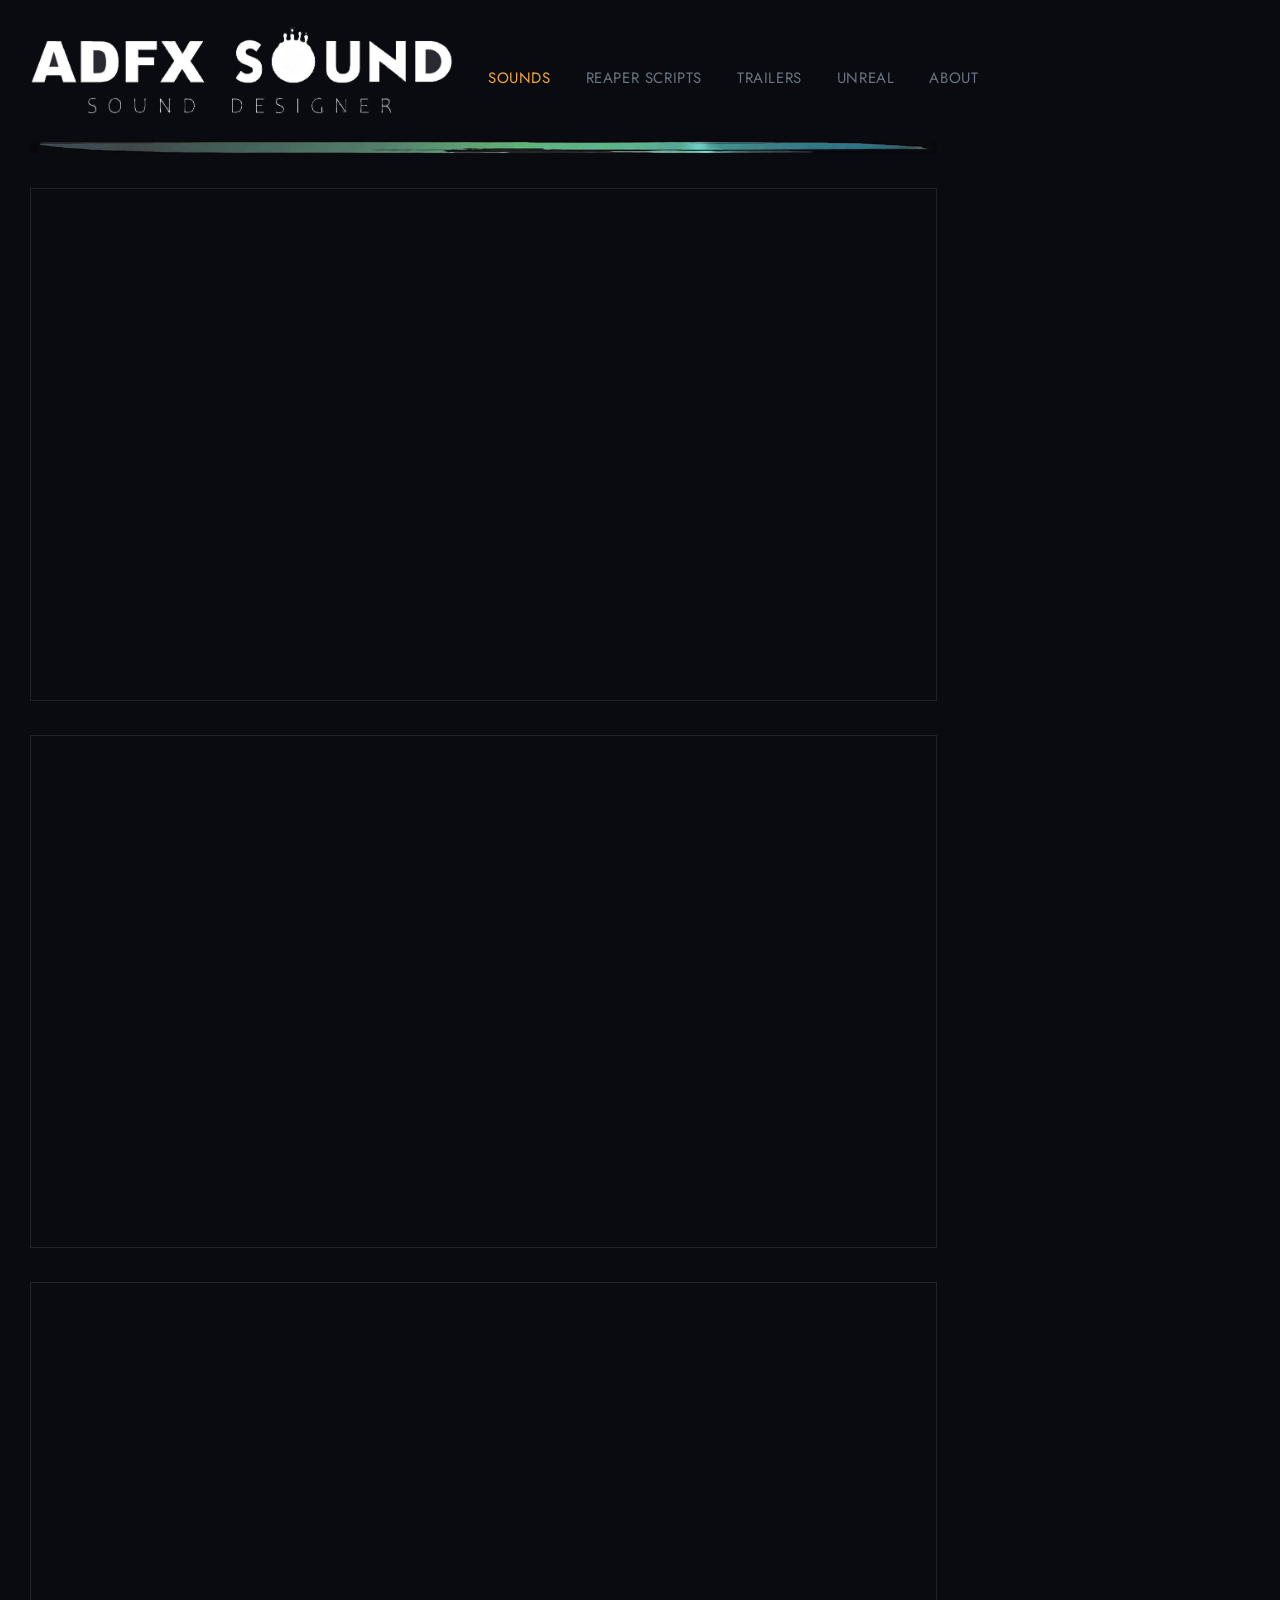
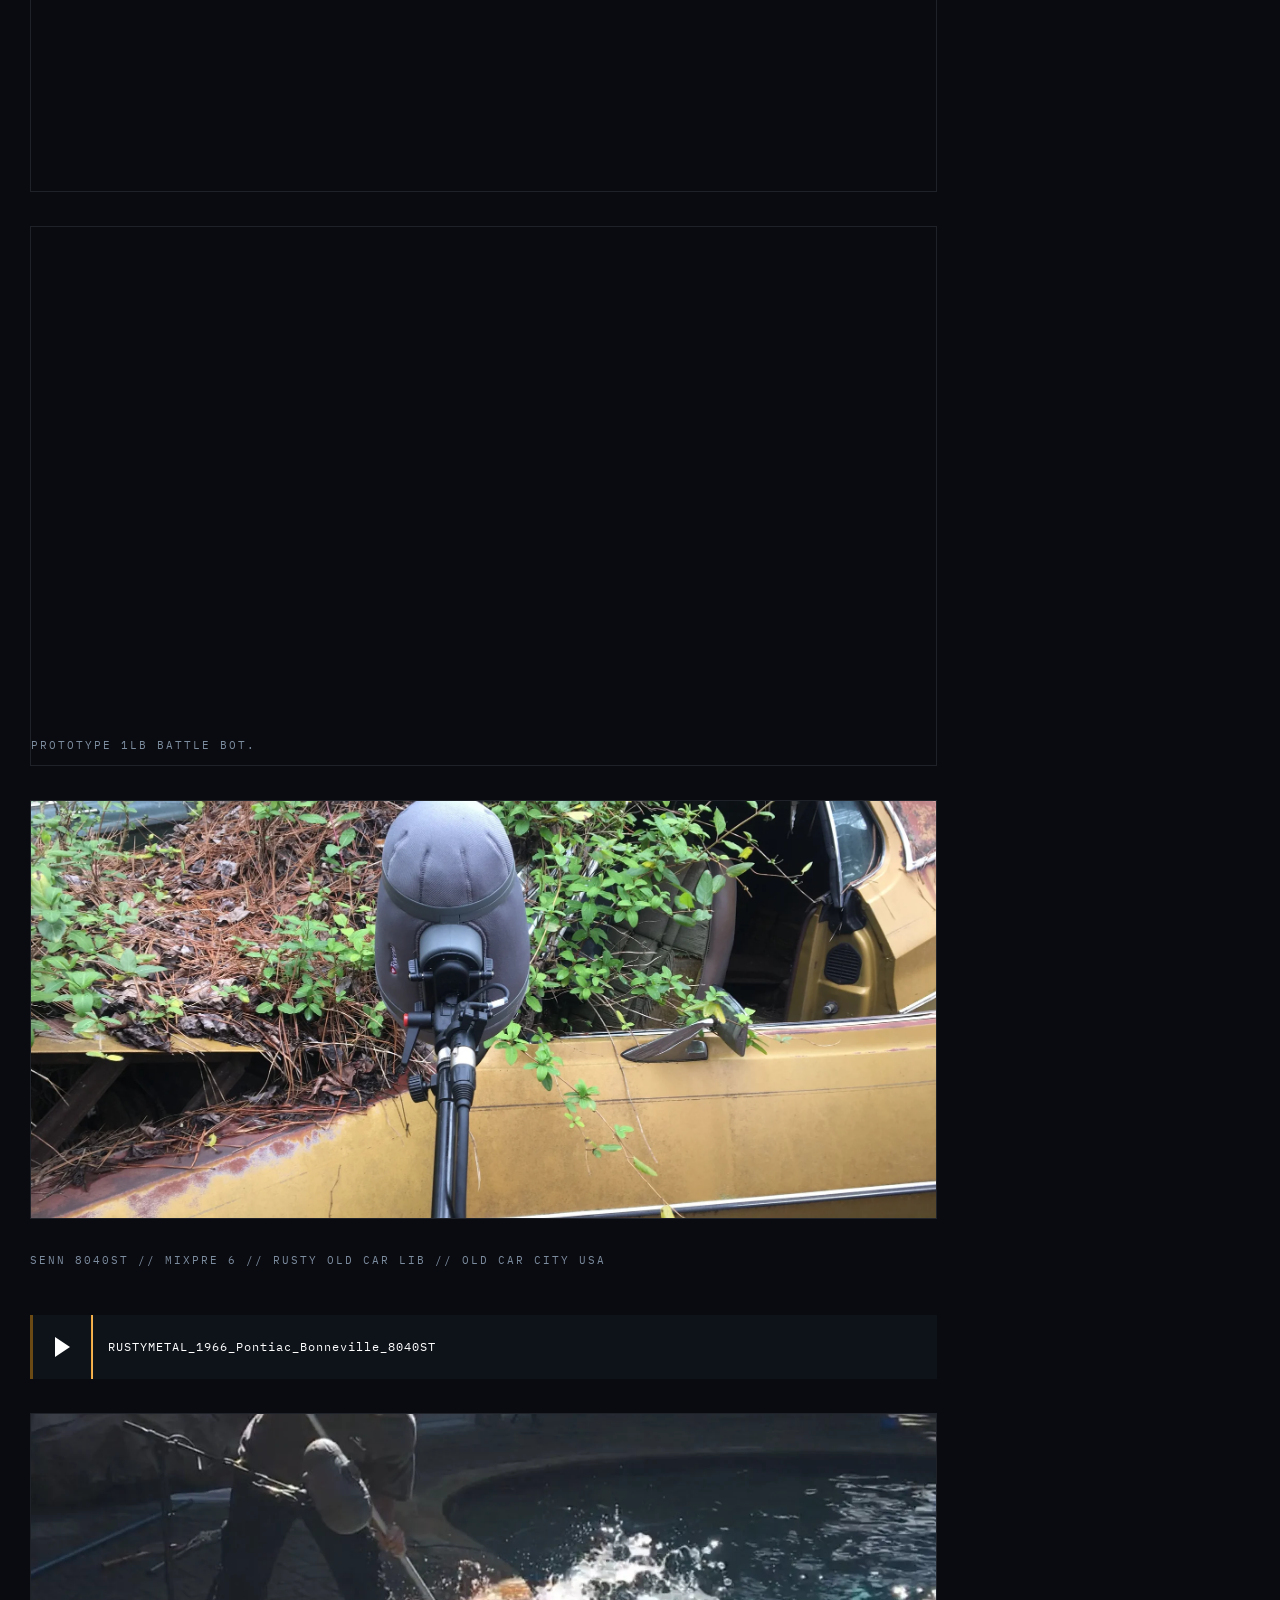
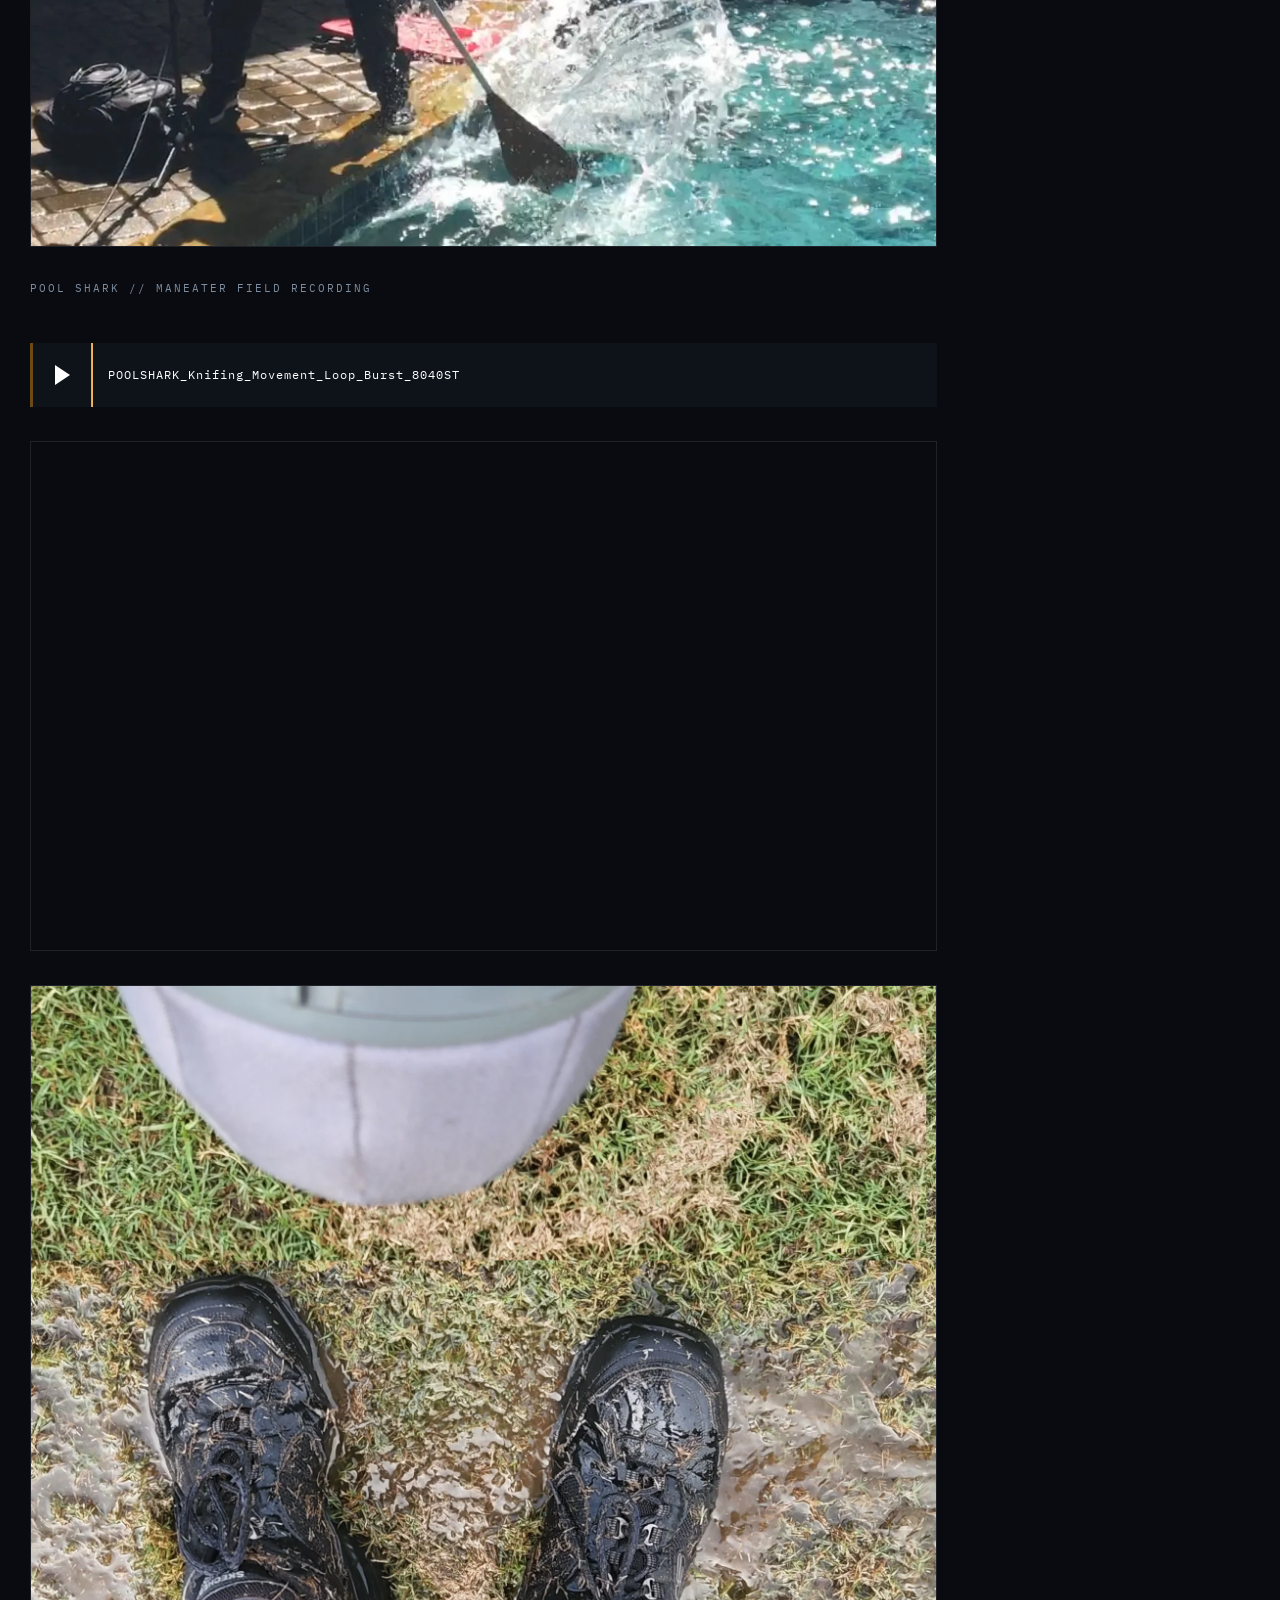
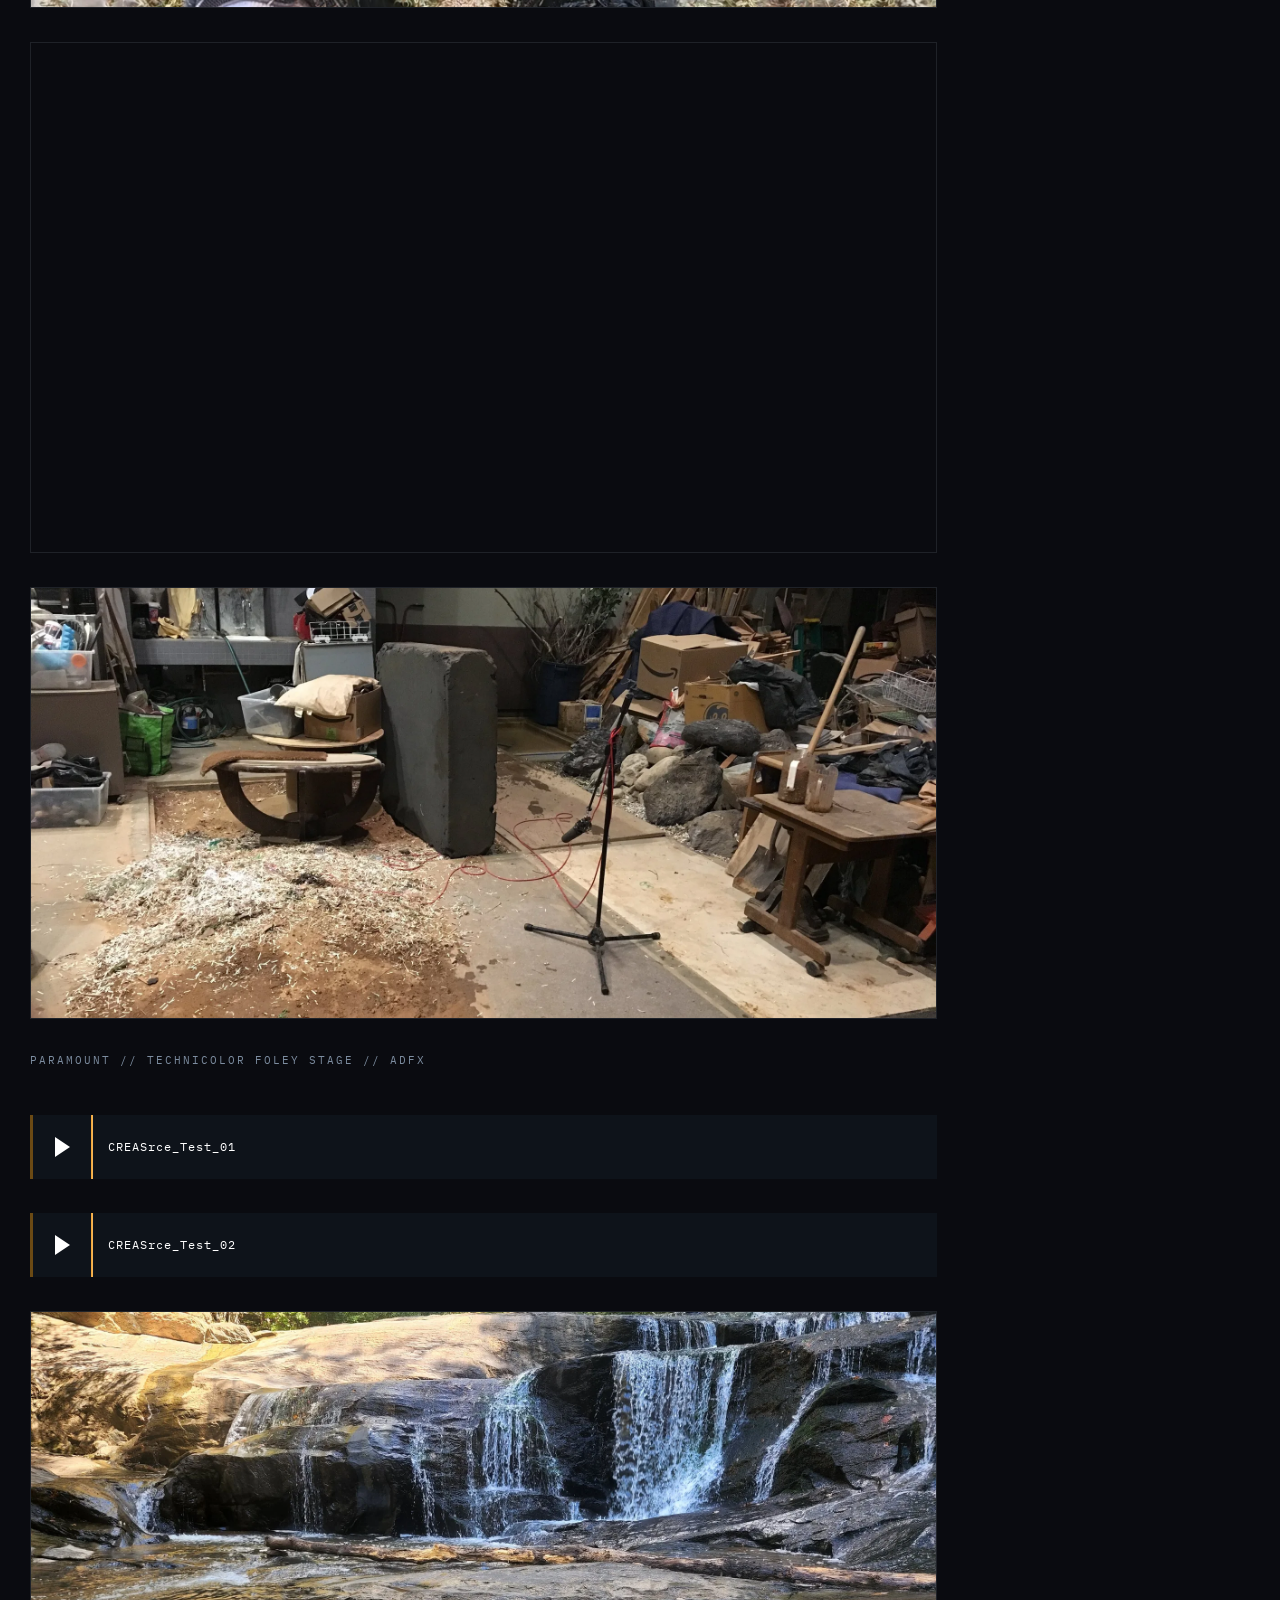
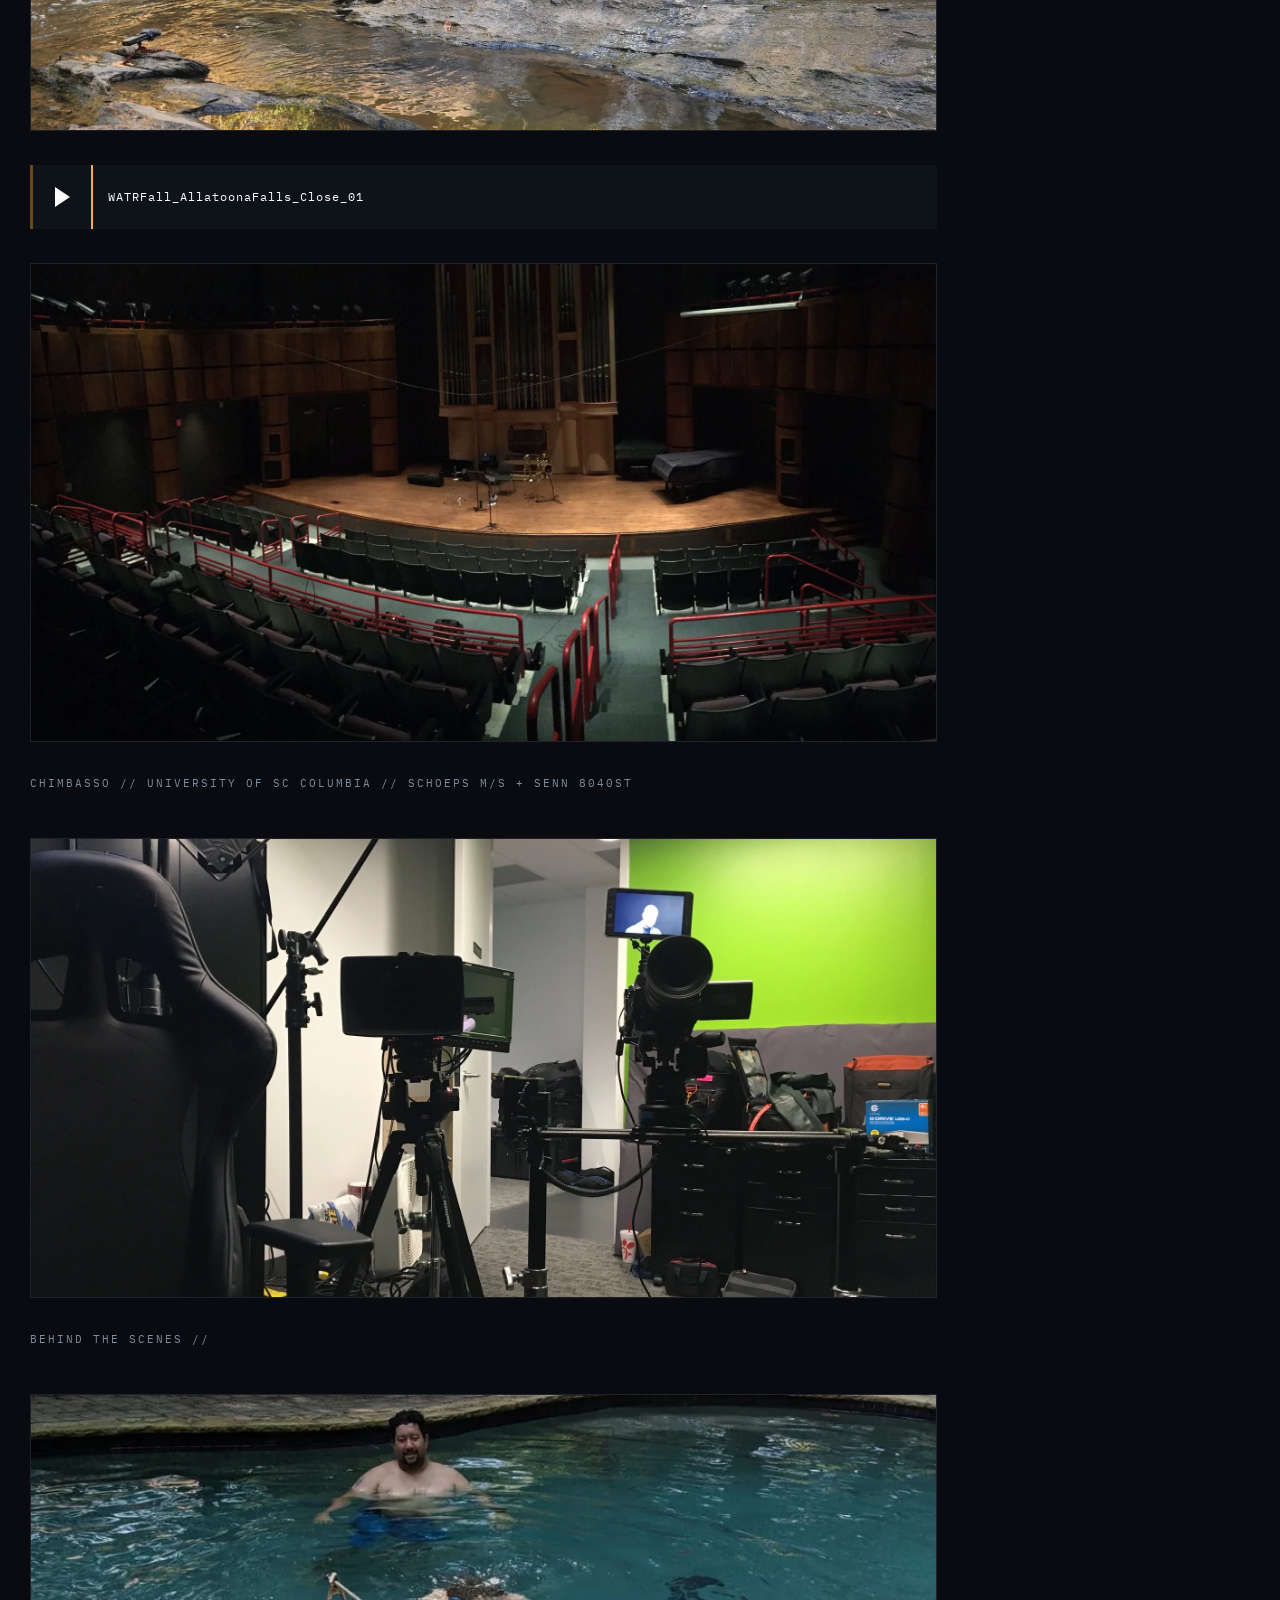
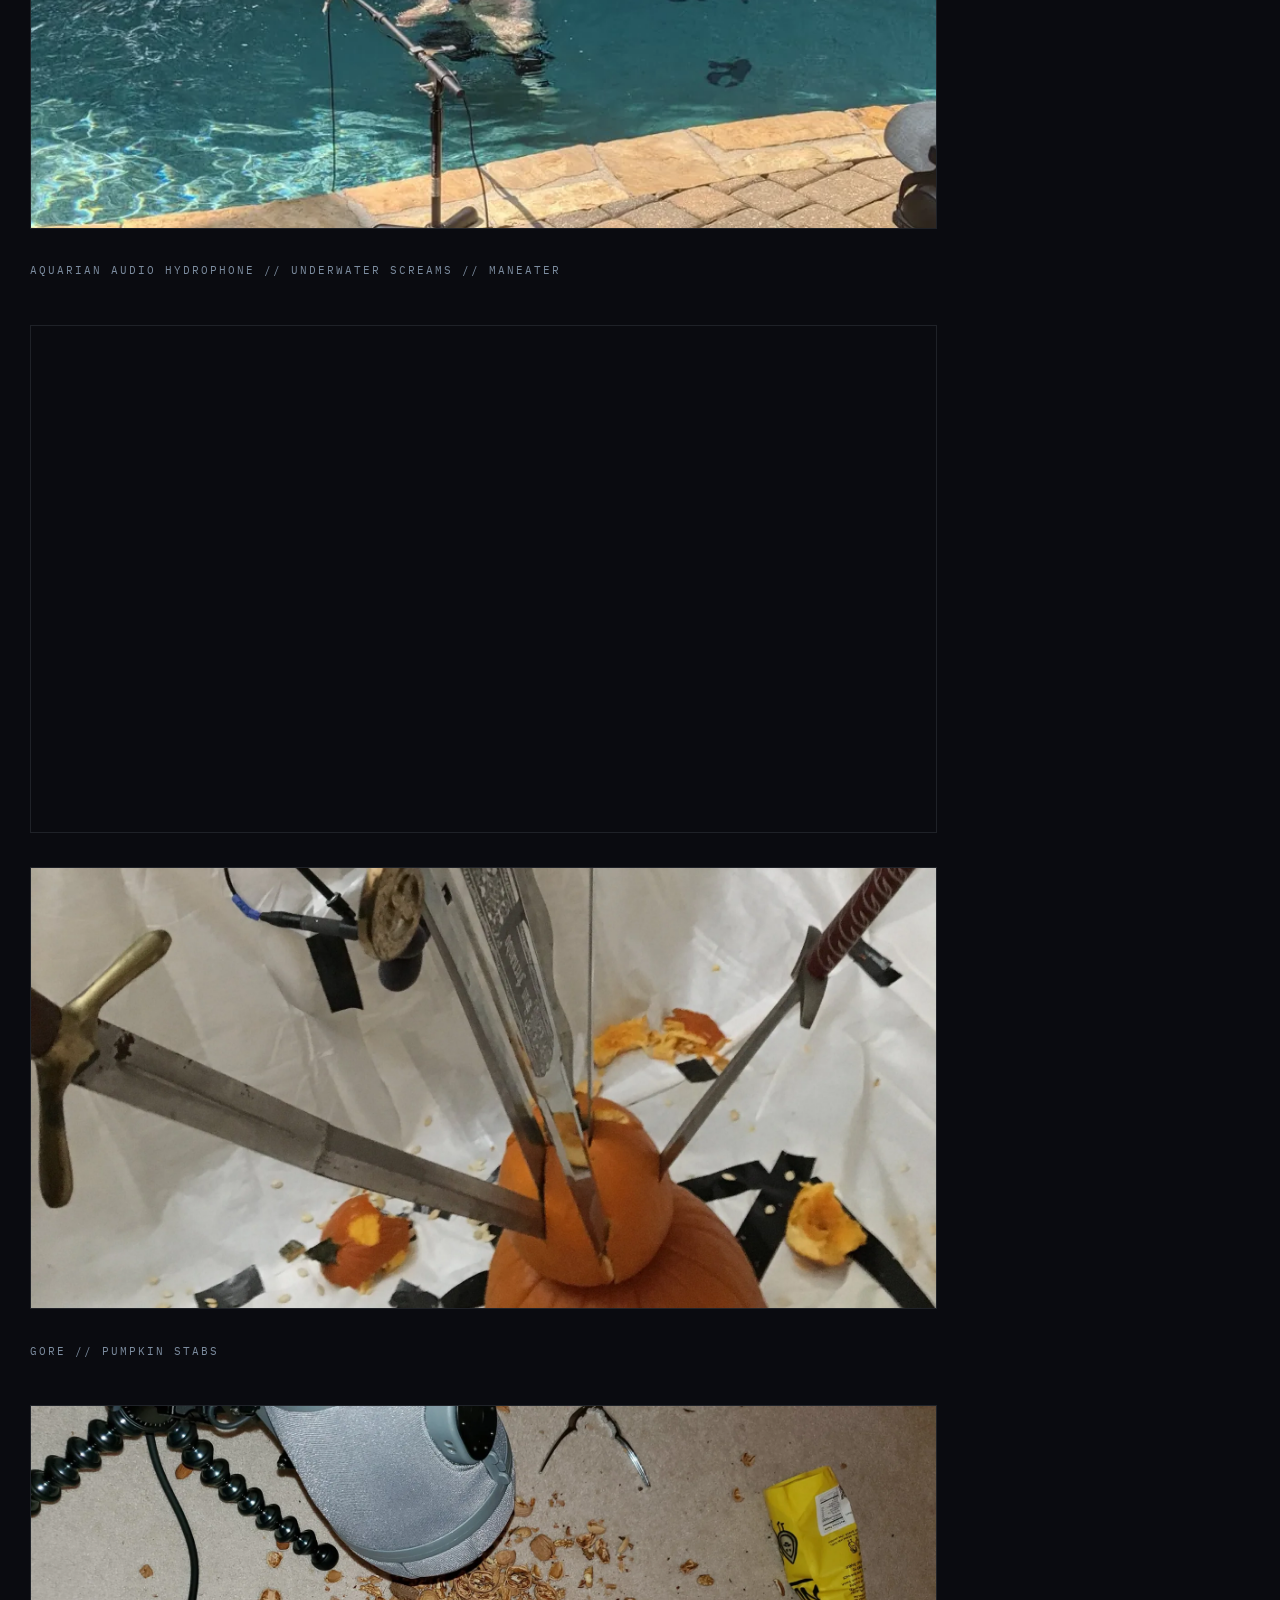
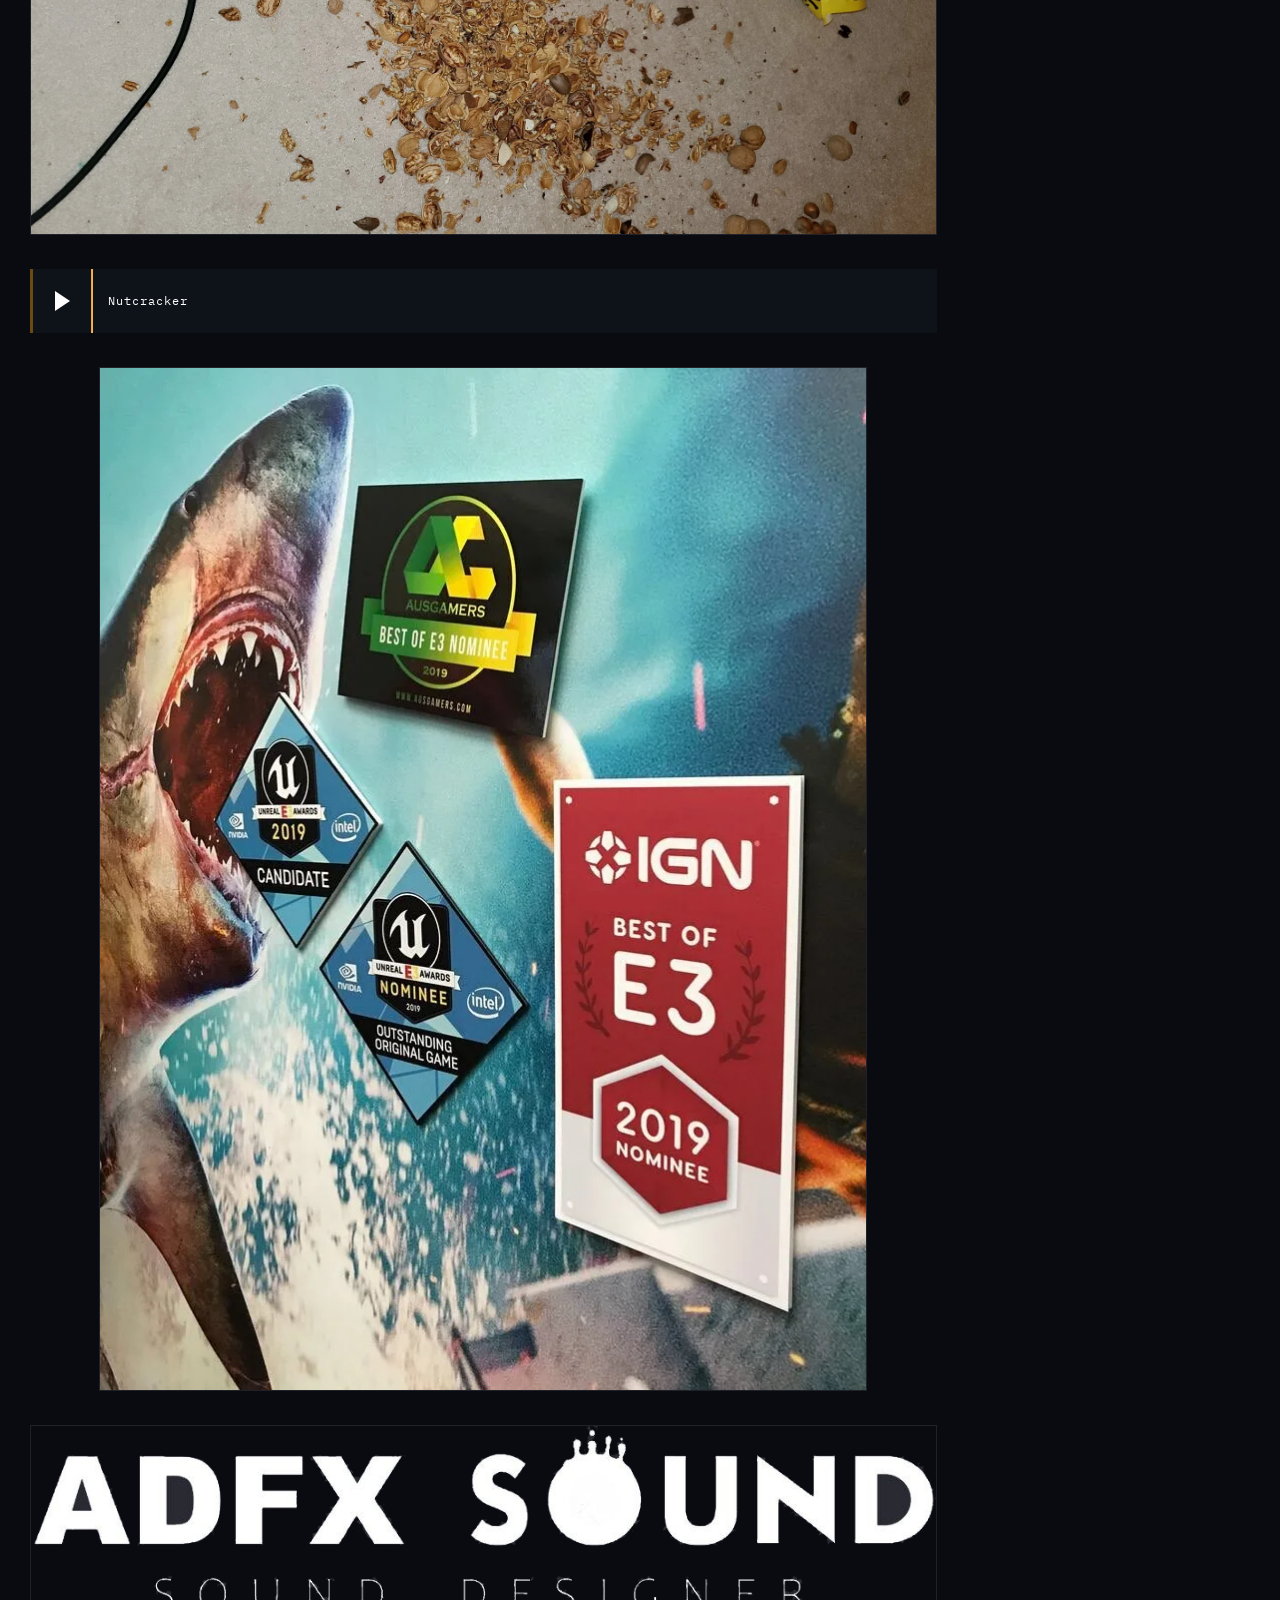
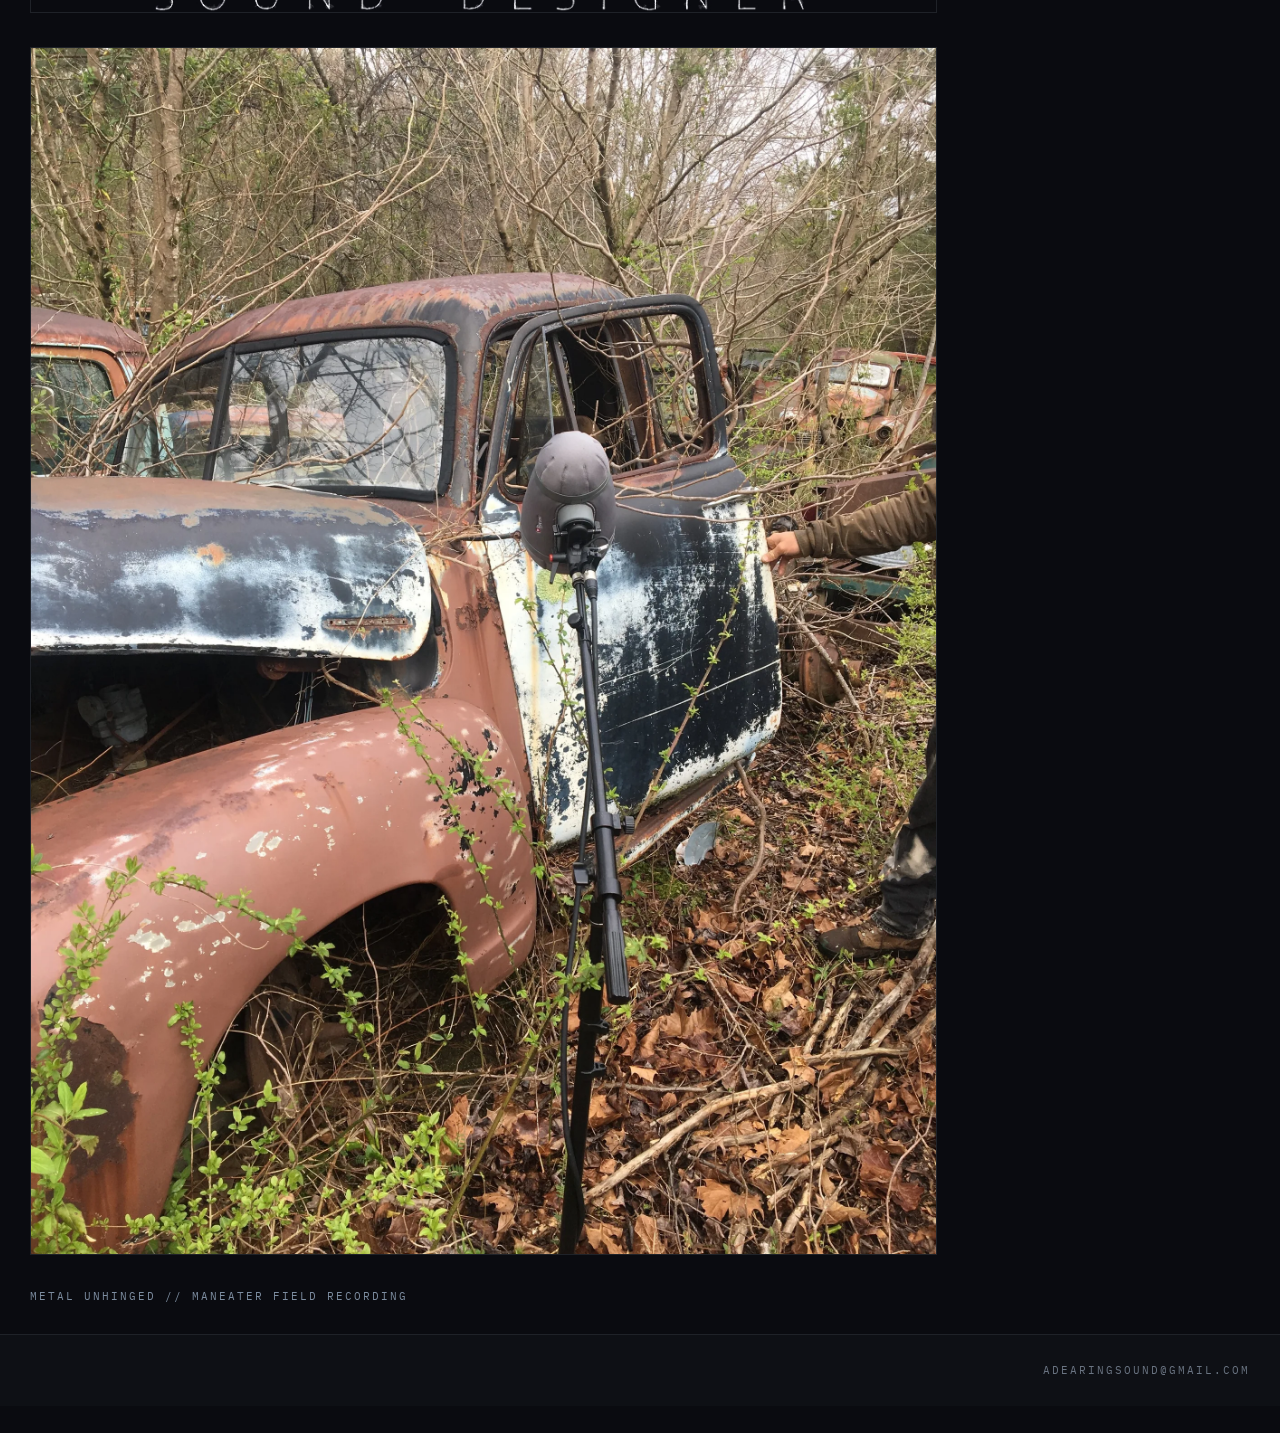
==== index.html @ df4ebef5 "Site Look update v2 Site look updates" ====
<!doctype html>
<html xmlns:og="http://opengraphprotocol.org/schema/" xmlns:fb="http://www.facebook.com/2008/fbml" lang="en-US" >

<head>

<meta http-equiv="X-UA-Compatible" content="IE=edge,chrome=1">

<meta name="viewport" content="width=device-width,initial-scale=1">

<meta charset="utf-8" />
<title>ADFX Sound</title>
<link rel="icon" type="image/jpeg" href="Resources/adfx-logo-v6ee8a.jpg"/>
<link rel="canonical" href="https://www.adfxsound.com/index.html"/>
<meta property="og:site_name" content="ADFX Sound"/>
<meta property="og:title" content="ADFX Sound"/>
<meta property="og:url" content="https://www.adfxsound.com/index.html"/>
<meta property="og:type" content="website"/>
<meta property="og:image" content="https://www.adfxsound.com/Resources/adfx-logo-v6ee8a.jpg"/>
<meta property="og:image:width" content="1021"/>
<meta property="og:image:height" content="210"/>
<meta itemprop="name" content="ADFX Sound"/>
<meta itemprop="url" content="https://www.adfxsound.com/index.html"/>
<meta itemprop="thumbnailUrl" content="https://www.adfxsound.com/Resources/adfx-logo-v6ee8a.jpg"/>
<link rel="image_src" href="https://www.adfxsound.com/Resources/adfx-logo-v6ee8a.jpg" />
<meta itemprop="image" content="https://www.adfxsound.com/Resources/adfx-logo-v6ee8a.jpg"/>
<meta name="twitter:title" content="ADFX Sound"/>
<meta name="twitter:image" content="https://www.adfxsound.com/Resources/adfx-logo-v6ee8a.jpg"/>
<meta name="twitter:url" content="https://www.adfxsound.com/index.html"/>
<meta name="twitter:card" content="summary"/>
<meta name="description" content="" />

<script type="application/ld+json">{"url":"https://www.adfxsound.com","name":"ADFX Sound","description":"<p>Mr Doctor Sound Solutions brings low volume, high quality partnerships. We take on less gigs to dedicate more time, to make your work really shine. When it comes to sound, it's really about telling the right story, and finding the right sounds.</p>","image":"https://www.adfxsound.com/Resources/adfx-logo-v6ee8a.jpg","@context":"http://schema.org","@type":"WebSite"}</script><link rel="stylesheet" href="Styles/site.css"/><link rel="stylesheet" href="Styles/fonts.css"/><link rel="stylesheet" href="Styles/blocks.css"/><link rel="stylesheet" href="Styles/gallery.css"/><link rel="stylesheet" href="Styles/player.css"/><link rel="stylesheet" href="Styles/custom.css"/><link rel="stylesheet" href="Styles/armory.css"/>

</head>
<body id="collection-67cc3e4fe040172e41ddb65b" class="page-alignment-center header-alignment-left header-navigation-normal constrain-header-width blog-sidebar-right   gallery-controls-arrows hide-social-icons social-icon-style-normal  show-category-navigation   event-show-past-events event-thumbnails event-thumbnail-size-32-standard event-date-label  event-list-show-cats event-list-date event-list-time event-list-address   event-icalgcal-links  event-excerpts      product-list-titles-under product-list-alignment-center product-item-size-32-standard product-image-auto-crop product-gallery-size-11-square product-gallery-auto-crop show-product-price show-product-item-nav product-social-sharing tweak-v1-related-products-image-aspect-ratio-11-square tweak-v1-related-products-details-alignment-center newsletter-style-dark hide-opentable-icons opentable-style-dark small-button-style-solid small-button-shape-square medium-button-style-solid medium-button-shape-square large-button-style-solid large-button-shape-square image-block-poster-text-alignment-center image-block-card-dynamic-font-sizing image-block-card-content-position-center image-block-card-text-alignment-left image-block-overlap-dynamic-font-sizing image-block-overlap-content-position-center image-block-overlap-text-alignment-left image-block-collage-dynamic-font-sizing image-block-collage-content-position-top image-block-collage-text-alignment-left image-block-stack-dynamic-font-sizing image-block-stack-text-alignment-left button-style-solid button-corner-style-square tweak-product-quick-view-button-style-floating tweak-product-quick-view-button-position-bottom tweak-product-quick-view-lightbox-excerpt-display-truncate tweak-product-quick-view-lightbox-show-arrows tweak-product-quick-view-lightbox-show-close-button tweak-product-quick-view-lightbox-controls-weight-light native-currency-code-usd collection-type-page collection-67cc3e4fe040172e41ddb65b collection-layout-default homepage mobile-style-available logo-image">

	<div id="canvasWrapper"><div id="canvas">
    
		<div id="mobileNav"><div class="wrapper">
			<nav class="main-nav"><ul id="nav">

      <li class="page-collection active-link">

            <a href="index.html">SOUNDS</a>

      </li>

      <li class="page-collection">

            <a href="reaper-scripts.html">REAPER SCRIPTS</a>

      </li>

      <li class="page-collection">

            <a href="trailers.html">TRAILERS</a>

      </li>

      <li class="page-collection">

            <a href="unreal.html">UNREAL</a>

      </li>

      <li class="page-collection">

            <a href="about.html">ABOUT</a>

      </li>

</ul>
</nav>

		</div></div>
    
		<div id="mobileMenuLink"><a>Menu</a></div>

		<div id="headerWrapper">
		<header id="header">
			<div id="logo" data-content-field="site-title">
			  
				  <h1 class="logo"><a href="index.html"><img class="loaded" src="Resources/adfx-logo-v6ee8a.jpg" alt="ADFX Sound" /></a></h1>

			</div>

      <div id="topNav"><nav class="main-nav dropdown-hover"><ul id="nav" data-content-field="navigation">

      <li class="page-collection active-link">

            <a href="index.html">SOUNDS</a>

      </li>

      <li class="page-collection">

            <a href="reaper-scripts.html">REAPER SCRIPTS</a>

      </li>

      <li class="page-collection">

            <a href="trailers.html">TRAILERS</a>

      </li>

      <li class="page-collection">

            <a href="unreal.html">UNREAL</a>

      </li>

      <li class="page-collection">

            <a href="about.html">ABOUT</a>

      </li>

</ul>
</nav></div>

		</header></div>

		<div id="pageWrapper"><section id="page">

      <!-- CATEGORY NAV -->

			<div id="mainContent" role="main" data-content-field="main-content"><div class="sqs-layout sqs-grid-12 columns-12" data-type="page" data-updated-on="1776700250142" id="page-67cc3e4fe040172e41ddb65b"><div class="row sqs-row"><div class="col sqs-col-9 span-9"><div class="sqs-block image-block sqs-block-image" data-aspect-ratio="1.4285714285714286" id="block-7a66ffca72f47d7fd395"><div class="sqs-block-content">

    <div
        class="
          image-block-outer-wrapper
          layout-caption-below
          design-layout-inline
          combination-animation-none
          individual-animation-none
          individual-text-animation-none
        "
        data-test="image-block-inline-outer-wrapper"
        data-sqsp-image-classic-block-layout="inline"
    >

        <figure
            class="
              sqs-block-image-figure
              intrinsic
            "
            style="max-width:1377px;"
        >

          <div

              class="image-block-wrapper"
              data-animation-role="image"

          >
            <div data-sqsp-image-classic-block-image-container class="sqs-image-shape-container-element

              has-aspect-ratio
            " style="
                position: relative;
                
                  padding-bottom:1.4285714626312256%;
                
                overflow: hidden;-webkit-mask-image: -webkit-radial-gradient(white, black);
              "
              >

                <img class="loaded" data-stretch="false" data-src="Resources/brushsmear-narrow-v6-copy.webp" data-image="Resources/brushsmear-narrow-v6-copy.webp" data-image-dimensions="1377x21" data-image-focal-point="0.5,0.5" alt="" data-load="true" elementtiming="system-image-block" data-sqsp-image-classic-block-image src="Resources/brushsmear-narrow-v6-copy.webp" width="1377" height="21" alt="" style="display:block;object-fit: cover; width: 100%; height: 100%; object-position: 50% 50%" onload="this.classList.add(&quot;loaded&quot;)" loading="lazy" decoding="async" data-loader="sqs">

            </div>
          </div>

        </figure>

    </div>

</div></div><div class="sqs-block website-component-block sqs-block-website-component sqs-block-embed embed-block" id="block-yui_3_17_2_1_1776700211216_16508"><div class="sqs-block-content">

<div
  class="sqs-embed-container"
  data-localized="{&quot;embedInvalid&quot;:&quot;Enter a valid embed URL or code.&quot;,&quot;embedTitle&quot;:&quot;Embed Block&quot;,&quot;embedUninitialized&quot;:&quot;Add an embed URL or code.&quot;,&quot;enableSafeModeButton&quot;:&quot;Preview in safe mode&quot;,&quot;enableSafeModeText&quot;:&quot;This block contains embedded scripts. Embedded scripts are disabled while you're logged in and editing your site.&quot;,&quot;enableSafeModeTitle&quot;:&quot;Embedded Scripts&quot;,&quot;exitSafeModeButton&quot;:&quot;Exit safe preview&quot;,&quot;exitSafeModeText&quot;:&quot;Please view the page after logging out for accurate rendering.&quot;,&quot;exitSafeModeTitle&quot;:&quot;Safe Preview&quot;,&quot;globalSafeMode&quot;:&quot;Embedded Code: This block contains embedded code that has been disabled.&quot;,&quot;invalidThumbnail&quot;:&quot;Custom featured images only available with embedded videos. Go back into embed settings to turn off featured images.&quot;,&quot;invalidVideo&quot;:&quot;Invalid video embed.&quot;,&quot;playButton&quot;:&quot;Play&quot;,&quot;scriptDisabled&quot;:&quot;Script Disabled&quot;}"

>

          <div class="intrinsic" style="max-width:100%">
            <div class="embed-block-wrapper embed-block-provider-YouTube" style="padding-bottom:56.49999999999999%;">

          <iframe width="200" height="113" src="https://www.youtube-nocookie.com/embed/UdbMT60vVk8" frameborder="0" allow="accelerometer; autoplay; clipboard-write; encrypted-media; gyroscope; picture-in-picture; web-share" referrerpolicy="strict-origin-when-cross-origin" allowfullscreen title="KF3 LaserTrap" loading="lazy"></iframe>

            </div>
          </div>

</div>

</div></div><div class="sqs-block website-component-block sqs-block-website-component sqs-block-embed embed-block" id="block-yui_3_17_2_1_1776698882634_18706"><div class="sqs-block-content">

<div
  class="sqs-embed-container"
  data-localized="{&quot;embedInvalid&quot;:&quot;Enter a valid embed URL or code.&quot;,&quot;embedTitle&quot;:&quot;Embed Block&quot;,&quot;embedUninitialized&quot;:&quot;Add an embed URL or code.&quot;,&quot;enableSafeModeButton&quot;:&quot;Preview in safe mode&quot;,&quot;enableSafeModeText&quot;:&quot;This block contains embedded scripts. Embedded scripts are disabled while you're logged in and editing your site.&quot;,&quot;enableSafeModeTitle&quot;:&quot;Embedded Scripts&quot;,&quot;exitSafeModeButton&quot;:&quot;Exit safe preview&quot;,&quot;exitSafeModeText&quot;:&quot;Please view the page after logging out for accurate rendering.&quot;,&quot;exitSafeModeTitle&quot;:&quot;Safe Preview&quot;,&quot;globalSafeMode&quot;:&quot;Embedded Code: This block contains embedded code that has been disabled.&quot;,&quot;invalidThumbnail&quot;:&quot;Custom featured images only available with embedded videos. Go back into embed settings to turn off featured images.&quot;,&quot;invalidVideo&quot;:&quot;Invalid video embed.&quot;,&quot;playButton&quot;:&quot;Play&quot;,&quot;scriptDisabled&quot;:&quot;Script Disabled&quot;}"

>

          <div class="intrinsic" style="max-width:100%">
            <div class="embed-block-wrapper embed-block-provider-YouTube" style="padding-bottom:56.49999999999999%;">

          <iframe width="200" height="113" src="https://www.youtube-nocookie.com/embed/K7JDue8FeGQ" frameborder="0" allow="accelerometer; autoplay; clipboard-write; encrypted-media; gyroscope; picture-in-picture; web-share" referrerpolicy="strict-origin-when-cross-origin" allowfullscreen title="GoreSource Vid" loading="lazy"></iframe>

            </div>
          </div>

</div>

</div></div><div class="sqs-block website-component-block sqs-block-website-component sqs-block-embed embed-block" id="block-yui_3_17_2_1_1741578174162_21813"><div class="sqs-block-content">

<div
  class="sqs-embed-container"
  data-localized="{&quot;embedInvalid&quot;:&quot;Enter a valid embed URL or code.&quot;,&quot;embedTitle&quot;:&quot;Embed Block&quot;,&quot;embedUninitialized&quot;:&quot;Add an embed URL or code.&quot;,&quot;enableSafeModeButton&quot;:&quot;Preview in safe mode&quot;,&quot;enableSafeModeText&quot;:&quot;This block contains embedded scripts. Embedded scripts are disabled while you're logged in and editing your site.&quot;,&quot;enableSafeModeTitle&quot;:&quot;Embedded Scripts&quot;,&quot;exitSafeModeButton&quot;:&quot;Exit safe preview&quot;,&quot;exitSafeModeText&quot;:&quot;Please view the page after logging out for accurate rendering.&quot;,&quot;exitSafeModeTitle&quot;:&quot;Safe Preview&quot;,&quot;globalSafeMode&quot;:&quot;Embedded Code: This block contains embedded code that has been disabled.&quot;,&quot;invalidThumbnail&quot;:&quot;Custom featured images only available with embedded videos. Go back into embed settings to turn off featured images.&quot;,&quot;invalidVideo&quot;:&quot;Invalid video embed.&quot;,&quot;playButton&quot;:&quot;Play&quot;,&quot;scriptDisabled&quot;:&quot;Script Disabled&quot;}"

>

          <div class="intrinsic" style="max-width:100%">
            <div class="embed-block-wrapper embed-block-provider-YouTube" style="padding-bottom:56.20608899297424%;">

          <iframe class="embedly-embed" src="https://www.youtube-nocookie.com/embed/q4Q8l5-UBSM" width="854" height="480" scrolling="no" title="YouTube embed" frameborder="0" allow="autoplay; fullscreen; encrypted-media; picture-in-picture;" allowfullscreen="true" loading="lazy"></iframe>

            </div>
          </div>

</div>

</div></div><div class="sqs-block website-component-block sqs-block-website-component sqs-block-embed embed-block" id="block-7bb5ed13645ef6ccb0d6"><div class="sqs-block-content">

<div
  class="sqs-embed-container"
  data-localized="{&quot;embedInvalid&quot;:&quot;Enter a valid embed URL or code.&quot;,&quot;embedTitle&quot;:&quot;Embed Block&quot;,&quot;embedUninitialized&quot;:&quot;Add an embed URL or code.&quot;,&quot;enableSafeModeButton&quot;:&quot;Preview in safe mode&quot;,&quot;enableSafeModeText&quot;:&quot;This block contains embedded scripts. Embedded scripts are disabled while you're logged in and editing your site.&quot;,&quot;enableSafeModeTitle&quot;:&quot;Embedded Scripts&quot;,&quot;exitSafeModeButton&quot;:&quot;Exit safe preview&quot;,&quot;exitSafeModeText&quot;:&quot;Please view the page after logging out for accurate rendering.&quot;,&quot;exitSafeModeTitle&quot;:&quot;Safe Preview&quot;,&quot;globalSafeMode&quot;:&quot;Embedded Code: This block contains embedded code that has been disabled.&quot;,&quot;invalidThumbnail&quot;:&quot;Custom featured images only available with embedded videos. Go back into embed settings to turn off featured images.&quot;,&quot;invalidVideo&quot;:&quot;Invalid video embed.&quot;,&quot;playButton&quot;:&quot;Play&quot;,&quot;scriptDisabled&quot;:&quot;Script Disabled&quot;}"

>

          <div class="intrinsic" style="max-width:100%">
            <div class="embed-block-wrapper embed-block-provider-YouTube" style="padding-bottom:56.20608899297424%;">

          <iframe class="embedly-embed" src="https://www.youtube-nocookie.com/embed/IcqIJ5j0Lnk" width="854" height="480" scrolling="no" title="YouTube embed" frameborder="0" allow="autoplay; fullscreen; encrypted-media; picture-in-picture;" allowfullscreen="true" loading="lazy"></iframe>

            </div>
          </div>

          <div class="video-caption-wrapper">
            <div class="video-caption">
              <p class="" data-rte-preserve-empty="true" style="white-space:pre-wrap;">Prototype 1lb Battle Bot.</p>
            </div>
          </div>

</div>

</div></div><div class="sqs-block image-block sqs-block-image" data-aspect-ratio="46.02040816326531" id="block-f566a7c82af21f73a7fb"><div class="sqs-block-content">

    <div
        class="
          image-block-outer-wrapper
          layout-caption-below
          design-layout-inline
          combination-animation-none
          individual-animation-none
          individual-text-animation-none
        "
        data-test="image-block-inline-outer-wrapper"
        data-sqsp-image-classic-block-layout="inline"
    >

        <figure
            class="
              sqs-block-image-figure
              intrinsic
            "
            style="max-width:2500px;"
        >

          <div

              class="image-block-wrapper"
              data-animation-role="image"

          >
            <div data-sqsp-image-classic-block-image-container class="sqs-image-shape-container-element

              has-aspect-ratio
            " style="
                position: relative;
                
                  padding-bottom:46.020408630371094%;
                
                overflow: hidden;-webkit-mask-image: -webkit-radial-gradient(white, black);
              "
              >

                <img class="loaded" data-stretch="false" data-src="Resources/metalcar.webp" data-image="Resources/metalcar.webp" data-image-dimensions="2000x1500" data-image-focal-point="0.5390024376523532,0.344043005375672" alt="SENN 8040ST // MIXPRE 6 // RUSTY OLD CAR LIB // OLD CAR CITY USA" data-load="true" elementtiming="system-image-block" data-sqsp-image-classic-block-image src="Resources/metalcar.webp" width="2000" height="1500" alt="" style="display:block;object-fit: cover; width: 100%; height: 100%; object-position: 53.900243765235324% 34.4043005375672%" onload="this.classList.add(&quot;loaded&quot;)" loading="lazy" decoding="async" data-loader="sqs">

            </div>
          </div>

          <figcaption data-sqsp-image-classic-block-caption-container class="image-caption-wrapper">
            <div class="image-caption"><p class="" style="white-space:pre-wrap;">SENN 8040ST // MIXPRE 6 // RUSTY OLD CAR LIB // OLD CAR CITY USA</p></div>
          </figcaption>

        </figure>

    </div>

</div></div><div class="sqs-block website-component-block sqs-block-website-component sqs-block-audio audio-block" id="block-adb66b03cc981f346343"><div class="sqs-block-content">

<div class="sqs-audio-embed"
  data-design-style="minimal"
  data-show-download="false"
  data-file-location=""
  data-url=""
  data-asset-url="Audio/rustymetal-1966-pontiac-bonneville.mp3"
  data-title="RUSTYMETAL_1966_Pontiac_Bonneville_8040ST"
  data-author=""
  data-length-in-milli-seconds="32000"
  data-no-file="No File"
  data-untitled="Untitled">
  
  <!-- Minimal Mode Player Structure -->
  <div class="sqs-widget sqs-widgets-audio-player dark">
    <div class="sqs-widgets-audio-player-content">
      <div class="player">
        <div class="action" tabindex="0">
          <div class="play">
            <div class="play-button"></div>
          </div>
          <div class="pause">
            <div class="pause-button"></div>
          </div>
        </div>
        <div class="track">
          <span class="played"><span class="icon"></span></span>
        </div>
        <div class="labels">
          <div class="title-wrapper">
            <div class="title">RUSTYMETAL_1966_Pontiac_Bonneville_8040ST</div>
          </div>
          <div class="artistName"></div>
        </div>
        <div class="secondary-controls">
          <div class="time">
            <span class="progress"></span>
            <span class="total"></span>
          </div>
          
        </div>
      </div>
    </div>
  </div>

</div>

</div></div><div class="sqs-block image-block sqs-block-image" data-aspect-ratio="47.755102040816325" id="block-da149342a013cef2a8d1"><div class="sqs-block-content">

    <div
        class="
          image-block-outer-wrapper
          layout-caption-below
          design-layout-inline
          combination-animation-none
          individual-animation-none
          individual-text-animation-none
        "
        data-test="image-block-inline-outer-wrapper"
        data-sqsp-image-classic-block-layout="inline"
    >

        <figure
            class="
              sqs-block-image-figure
              intrinsic
            "
            style="max-width:2249px;"
        >

          <div

              class="image-block-wrapper"
              data-animation-role="image"

          >
            <div data-sqsp-image-classic-block-image-container class="sqs-image-shape-container-element

              has-aspect-ratio
            " style="
                position: relative;
                
                  padding-bottom:47.75510025024414%;
                
                overflow: hidden;-webkit-mask-image: -webkit-radial-gradient(white, black);
              "
              >

                <img class="loaded" data-stretch="false" data-src="Resources/splash-shark.webp" data-image="Resources/splash-shark.webp" data-image-dimensions="2000x823" data-image-focal-point="0.5182057057057057,0.781021897810219" alt="POOL SHARK // MANEATER FIELD RECORDING" data-load="true" elementtiming="system-image-block" data-sqsp-image-classic-block-image src="Resources/splash-shark.webp" width="2000" height="823" alt="" style="display:block;object-fit: cover; width: 100%; height: 100%; object-position: 51.82057057057057% 78.1021897810219%" onload="this.classList.add(&quot;loaded&quot;)" loading="lazy" decoding="async" data-loader="sqs">

            </div>
          </div>

          <figcaption data-sqsp-image-classic-block-caption-container class="image-caption-wrapper">
            <div class="image-caption"><p class="" style="white-space:pre-wrap;">POOL SHARK // MANEATER FIELD RECORDING</p></div>
          </figcaption>

        </figure>

    </div>

</div></div><div class="sqs-block website-component-block sqs-block-website-component sqs-block-audio audio-block" id="block-ca67ec6a0d6c27e534d5"><div class="sqs-block-content">

<div class="sqs-audio-embed"
  data-design-style="minimal"
  data-show-download="false"
  data-file-location=""
  data-url=""
  data-asset-url="Audio/poolshark-knifing-movement-loop-burst-8040st.mp3"
  data-title="POOLSHARK_Knifing_Movement_Loop_Burst_8040ST"
  data-author=""
  data-length-in-milli-seconds="18000"
  data-no-file="No File"
  data-untitled="Untitled">
  
  <!-- Minimal Mode Player Structure -->
  <div class="sqs-widget sqs-widgets-audio-player dark">
    <div class="sqs-widgets-audio-player-content">
      <div class="player">
        <div class="action" tabindex="0">
          <div class="play">
            <div class="play-button"></div>
          </div>
          <div class="pause">
            <div class="pause-button"></div>
          </div>
        </div>
        <div class="track">
          <span class="played"><span class="icon"></span></span>
        </div>
        <div class="labels">
          <div class="title-wrapper">
            <div class="title">POOLSHARK_Knifing_Movement_Loop_Burst_8040ST</div>
          </div>
          <div class="artistName"></div>
        </div>
        <div class="secondary-controls">
          <div class="time">
            <span class="progress"></span>
            <span class="total"></span>
          </div>
          
        </div>
      </div>
    </div>
  </div>

</div>

</div></div><div class="sqs-block website-component-block sqs-block-website-component sqs-block-embed embed-block" id="block-383cdf210c81b8a44f68"><div class="sqs-block-content">

<div
  class="sqs-embed-container"
  data-localized="{&quot;embedInvalid&quot;:&quot;Enter a valid embed URL or code.&quot;,&quot;embedTitle&quot;:&quot;Embed Block&quot;,&quot;embedUninitialized&quot;:&quot;Add an embed URL or code.&quot;,&quot;enableSafeModeButton&quot;:&quot;Preview in safe mode&quot;,&quot;enableSafeModeText&quot;:&quot;This block contains embedded scripts. Embedded scripts are disabled while you're logged in and editing your site.&quot;,&quot;enableSafeModeTitle&quot;:&quot;Embedded Scripts&quot;,&quot;exitSafeModeButton&quot;:&quot;Exit safe preview&quot;,&quot;exitSafeModeText&quot;:&quot;Please view the page after logging out for accurate rendering.&quot;,&quot;exitSafeModeTitle&quot;:&quot;Safe Preview&quot;,&quot;globalSafeMode&quot;:&quot;Embedded Code: This block contains embedded code that has been disabled.&quot;,&quot;invalidThumbnail&quot;:&quot;Custom featured images only available with embedded videos. Go back into embed settings to turn off featured images.&quot;,&quot;invalidVideo&quot;:&quot;Invalid video embed.&quot;,&quot;playButton&quot;:&quot;Play&quot;,&quot;scriptDisabled&quot;:&quot;Script Disabled&quot;}"

>

          <div class="intrinsic" style="max-width:100%">
            <div class="embed-block-wrapper embed-block-provider-YouTube" style="padding-bottom:56.20608899297424%;">

          <iframe class="embedly-embed" src="https://www.youtube-nocookie.com/embed/CC13R2IBeMo" width="854" height="480" scrolling="no" title="YouTube embed" frameborder="0" allow="autoplay; fullscreen; encrypted-media; picture-in-picture;" allowfullscreen="true" loading="lazy"></iframe>

            </div>
          </div>

</div>

</div></div><div class="sqs-block image-block sqs-block-image" data-aspect-ratio="68.6734693877551" id="block-yui_3_17_2_1_1759200805003_12184"><div class="sqs-block-content">

    <div
        class="
          image-block-outer-wrapper
          layout-caption-below
          design-layout-inline
          combination-animation-none
          individual-animation-none
          individual-text-animation-none
        "
        data-test="image-block-inline-outer-wrapper"
        data-sqsp-image-classic-block-layout="inline"
    >

        <figure
            class="
              sqs-block-image-figure
              intrinsic
            "
            style="max-width:1848px;"
        >

          <div

              class="image-block-wrapper"
              data-animation-role="image"

          >
            <div data-sqsp-image-classic-block-image-container class="sqs-image-shape-container-element

              has-aspect-ratio
            " style="
                position: relative;
                
                  padding-bottom:68.67346954345703%;
                
                overflow: hidden;-webkit-mask-image: -webkit-radial-gradient(white, black);
              "
              >

                <img class="loaded" data-stretch="false" data-src="Resources/20250925-093026-copy.webp" data-image="Resources/20250925-093026-copy.webp" data-image-dimensions="1848x1948" data-image-focal-point="0.5,0.5" alt="" data-load="true" elementtiming="system-image-block" data-sqsp-image-classic-block-image src="Resources/20250925-093026-copy.webp" width="1848" height="1948" alt="" style="display:block;object-fit: cover; width: 100%; height: 100%; object-position: 50% 50%" onload="this.classList.add(&quot;loaded&quot;)" loading="lazy" decoding="async" data-loader="sqs">

            </div>
          </div>

        </figure>

    </div>

</div></div><div class="sqs-block website-component-block sqs-block-website-component sqs-block-embed embed-block" id="block-da8f7d2ae44b1833a6fb"><div class="sqs-block-content">

<div
  class="sqs-embed-container"
  data-localized="{&quot;embedInvalid&quot;:&quot;Enter a valid embed URL or code.&quot;,&quot;embedTitle&quot;:&quot;Embed Block&quot;,&quot;embedUninitialized&quot;:&quot;Add an embed URL or code.&quot;,&quot;enableSafeModeButton&quot;:&quot;Preview in safe mode&quot;,&quot;enableSafeModeText&quot;:&quot;This block contains embedded scripts. Embedded scripts are disabled while you're logged in and editing your site.&quot;,&quot;enableSafeModeTitle&quot;:&quot;Embedded Scripts&quot;,&quot;exitSafeModeButton&quot;:&quot;Exit safe preview&quot;,&quot;exitSafeModeText&quot;:&quot;Please view the page after logging out for accurate rendering.&quot;,&quot;exitSafeModeTitle&quot;:&quot;Safe Preview&quot;,&quot;globalSafeMode&quot;:&quot;Embedded Code: This block contains embedded code that has been disabled.&quot;,&quot;invalidThumbnail&quot;:&quot;Custom featured images only available with embedded videos. Go back into embed settings to turn off featured images.&quot;,&quot;invalidVideo&quot;:&quot;Invalid video embed.&quot;,&quot;playButton&quot;:&quot;Play&quot;,&quot;scriptDisabled&quot;:&quot;Script Disabled&quot;}"

>

          <div class="intrinsic" style="max-width:100%">
            <div class="embed-block-wrapper embed-block-provider-YouTube" style="padding-bottom:56.20608899297424%;">

          <iframe class="embedly-embed" src="https://www.youtube-nocookie.com/embed/WYthL971f2o" width="854" height="480" scrolling="no" title="YouTube embed" frameborder="0" allow="autoplay; fullscreen; encrypted-media; picture-in-picture;" allowfullscreen="true" loading="lazy"></iframe>

            </div>
          </div>

</div>

</div></div><div class="sqs-block image-block sqs-block-image" data-aspect-ratio="47.55102040816326" id="block-7c86648abcecdcd99b63"><div class="sqs-block-content">

    <div
        class="
          image-block-outer-wrapper
          layout-caption-below
          design-layout-inline
          combination-animation-none
          individual-animation-none
          individual-text-animation-none
        "
        data-test="image-block-inline-outer-wrapper"
        data-sqsp-image-classic-block-layout="inline"
    >

        <figure
            class="
              sqs-block-image-figure
              intrinsic
            "
            style="max-width:2500px;"
        >

          <div

              class="image-block-wrapper"
              data-animation-role="image"

          >
            <div data-sqsp-image-classic-block-image-container class="sqs-image-shape-container-element

              has-aspect-ratio
            " style="
                position: relative;
                
                  padding-bottom:47.551021575927734%;
                
                overflow: hidden;-webkit-mask-image: -webkit-radial-gradient(white, black);
              "
              >

                <img class="loaded" data-stretch="false" data-src="Resources/technicolor2.webp" data-image="Resources/technicolor2.webp" data-image-dimensions="2000x1500" data-image-focal-point="0.5,0.5" alt="PARAMOUNT // TECHNICOLOR FOLEY STAGE // AUGUST 2018 - ADFX" data-load="true" elementtiming="system-image-block" data-sqsp-image-classic-block-image src="Resources/technicolor2.webp" width="2000" height="1500" alt="" style="display:block;object-fit: cover; width: 100%; height: 100%; object-position: 50% 50%" onload="this.classList.add(&quot;loaded&quot;)" loading="lazy" decoding="async" data-loader="sqs">

            </div>
          </div>

          <figcaption data-sqsp-image-classic-block-caption-container class="image-caption-wrapper">
            <div class="image-caption"><p class="" style="white-space:pre-wrap;">PARAMOUNT // TECHNICOLOR FOLEY STAGE // ADFX</p></div>
          </figcaption>

        </figure>

    </div>

</div></div><div class="sqs-block website-component-block sqs-block-website-component sqs-block-audio audio-block" id="block-yui_3_17_2_1_1759202237521_28741"><div class="sqs-block-content">

<div class="sqs-audio-embed"
  data-design-style="minimal"
  data-show-download="false"
  data-file-location=""
  data-url=""
  data-asset-url="Audio/creasrce-kalib-test-01.mp3"
  data-title="CREASrce_Test_01"
  data-author=""
  data-length-in-milli-seconds="35000"
  data-no-file="No File"
  data-untitled="Untitled">
  
  <!-- Minimal Mode Player Structure -->
  <div class="sqs-widget sqs-widgets-audio-player dark">
    <div class="sqs-widgets-audio-player-content">
      <div class="player">
        <div class="action" tabindex="0">
          <div class="play">
            <div class="play-button"></div>
          </div>
          <div class="pause">
            <div class="pause-button"></div>
          </div>
        </div>
        <div class="track">
          <span class="played"><span class="icon"></span></span>
        </div>
        <div class="labels">
          <div class="title-wrapper">
            <div class="title">CREASrce_Test_01</div>
          </div>
          <div class="artistName"></div>
        </div>
        <div class="secondary-controls">
          <div class="time">
            <span class="progress"></span>
            <span class="total"></span>
          </div>
          
        </div>
      </div>
    </div>
  </div>

</div>

</div></div><div class="sqs-block website-component-block sqs-block-website-component sqs-block-audio audio-block" id="block-yui_3_17_2_1_1759202237521_13142"><div class="sqs-block-content">

<div class="sqs-audio-embed"
  data-design-style="minimal"
  data-show-download="false"
  data-file-location=""
  data-url=""
  data-asset-url="Audio/creasrce-diz-test-01.mp3"
  data-title="CREASrce_Test_02"
  data-author=""
  data-length-in-milli-seconds="33000"
  data-no-file="No File"
  data-untitled="Untitled">
  
  <!-- Minimal Mode Player Structure -->
  <div class="sqs-widget sqs-widgets-audio-player dark">
    <div class="sqs-widgets-audio-player-content">
      <div class="player">
        <div class="action" tabindex="0">
          <div class="play">
            <div class="play-button"></div>
          </div>
          <div class="pause">
            <div class="pause-button"></div>
          </div>
        </div>
        <div class="track">
          <span class="played"><span class="icon"></span></span>
        </div>
        <div class="labels">
          <div class="title-wrapper">
            <div class="title">CREASrce_Test_02</div>
          </div>
          <div class="artistName"></div>
        </div>
        <div class="secondary-controls">
          <div class="time">
            <span class="progress"></span>
            <span class="total"></span>
          </div>
          
        </div>
      </div>
    </div>
  </div>

</div>

</div></div><div class="sqs-block image-block sqs-block-image" id="block-yui_3_17_2_1_1759200805003_29489"><div class="sqs-block-content">

    <div
        class="
          image-block-outer-wrapper
          layout-caption-below
          design-layout-inline
          combination-animation-none
          individual-animation-none
          individual-text-animation-none
        "
        data-test="image-block-inline-outer-wrapper"
        data-sqsp-image-classic-block-layout="inline"
    >

        <figure
            class="
              sqs-block-image-figure
              intrinsic
            "
            style="max-width:4000px;"
        >

          <div

              class="image-block-wrapper"
              data-animation-role="image"

          >
            <div data-sqsp-image-classic-block-image-container class="sqs-image-shape-container-element

              has-aspect-ratio
            " style="
                position: relative;
                
                  padding-bottom:46.20000076293945%;
                
                overflow: hidden;-webkit-mask-image: -webkit-radial-gradient(white, black);
              "
              >

                <img class="loaded" data-stretch="false" data-src="Resources/20250928-161821.webp" data-image="Resources/20250928-161821.webp" data-image-dimensions="2000x924" data-image-focal-point="0.5,0.5" alt="" data-load="true" elementtiming="system-image-block" data-sqsp-image-classic-block-image src="Resources/20250928-161821.webp" width="2000" height="924" alt="" style="display:block;object-fit: cover; width: 100%; height: 100%; object-position: 50% 50%" onload="this.classList.add(&quot;loaded&quot;)" loading="lazy" decoding="async" data-loader="sqs">

            </div>
          </div>

        </figure>

    </div>

</div></div><div class="sqs-block website-component-block sqs-block-website-component sqs-block-audio audio-block" id="block-yui_3_17_2_1_1759202237521_47597"><div class="sqs-block-content">

<div class="sqs-audio-embed"
  data-design-style="minimal"
  data-show-download="false"
  data-file-location=""
  data-url=""
  data-asset-url="Audio/watrfall-allatoonafalls-close-01.mp3"
  data-title="WATRFall_AllatoonaFalls_Close_01"
  data-author=""
  data-length-in-milli-seconds="12000"
  data-no-file="No File"
  data-untitled="Untitled">
  
  <!-- Minimal Mode Player Structure -->
  <div class="sqs-widget sqs-widgets-audio-player dark">
    <div class="sqs-widgets-audio-player-content">
      <div class="player">
        <div class="action" tabindex="0">
          <div class="play">
            <div class="play-button"></div>
          </div>
          <div class="pause">
            <div class="pause-button"></div>
          </div>
        </div>
        <div class="track">
          <span class="played"><span class="icon"></span></span>
        </div>
        <div class="labels">
          <div class="title-wrapper">
            <div class="title">WATRFall_AllatoonaFalls_Close_01</div>
          </div>
          <div class="artistName"></div>
        </div>
        <div class="secondary-controls">
          <div class="time">
            <span class="progress"></span>
            <span class="total"></span>
          </div>
          
        </div>
      </div>
    </div>
  </div>

</div>

</div></div><div class="sqs-block image-block sqs-block-image" data-aspect-ratio="52.755102040816325" id="block-ada81e496dfa7903a987"><div class="sqs-block-content">

    <div
        class="
          image-block-outer-wrapper
          layout-caption-below
          design-layout-inline
          combination-animation-none
          individual-animation-none
          individual-text-animation-none
        "
        data-test="image-block-inline-outer-wrapper"
        data-sqsp-image-classic-block-layout="inline"
    >

        <figure
            class="
              sqs-block-image-figure
              intrinsic
            "
            style="max-width:2500px;"
        >

          <div

              class="image-block-wrapper"
              data-animation-role="image"

          >
            <div data-sqsp-image-classic-block-image-container class="sqs-image-shape-container-element

              has-aspect-ratio
            " style="
                position: relative;
                
                  padding-bottom:52.75510025024414%;
                
                overflow: hidden;-webkit-mask-image: -webkit-radial-gradient(white, black);
              "
              >

                <img class="loaded" data-stretch="false" data-src="Resources/img-5284.webp" data-image="Resources/img-5284.webp" data-image-dimensions="2000x1270" data-image-focal-point="0.5,0.5" alt="CHIMBASSO // UNIVERSITY OF SC COLUMBIA // SCHOEPS M/S + SENN 8040ST" data-load="true" elementtiming="system-image-block" data-sqsp-image-classic-block-image src="Resources/img-5284.webp" width="2000" height="1270" alt="" style="display:block;object-fit: cover; width: 100%; height: 100%; object-position: 50% 50%" onload="this.classList.add(&quot;loaded&quot;)" loading="lazy" decoding="async" data-loader="sqs">

            </div>
          </div>

          <figcaption data-sqsp-image-classic-block-caption-container class="image-caption-wrapper">
            <div class="image-caption"><p class="" style="white-space:pre-wrap;">CHIMBASSO // UNIVERSITY OF SC COLUMBIA // SCHOEPS M/S + SENN 8040ST</p></div>
          </figcaption>

        </figure>

    </div>

</div></div><div class="sqs-block image-block sqs-block-image" data-aspect-ratio="50.61224489795918" id="block-ead19a649676fc9b5c75"><div class="sqs-block-content">

    <div
        class="
          image-block-outer-wrapper
          layout-caption-below
          design-layout-inline
          combination-animation-none
          individual-animation-none
          individual-text-animation-none
        "
        data-test="image-block-inline-outer-wrapper"
        data-sqsp-image-classic-block-layout="inline"
    >

        <figure
            class="
              sqs-block-image-figure
              intrinsic
            "
            style="max-width:2500px;"
        >

          <div

              class="image-block-wrapper"
              data-animation-role="image"

          >
            <div data-sqsp-image-classic-block-image-container class="sqs-image-shape-container-element

              has-aspect-ratio
            " style="
                position: relative;
                
                  padding-bottom:50.61224365234375%;
                
                overflow: hidden;-webkit-mask-image: -webkit-radial-gradient(white, black);
              "
              >

                <img class="loaded" data-stretch="false" data-src="Resources/onscreen.webp" data-image="Resources/onscreen.webp" data-image-dimensions="2000x1500" data-image-focal-point="0.5044642857142857,0.35714285714285715" alt="BEHIND THE SCENES //" data-load="true" elementtiming="system-image-block" data-sqsp-image-classic-block-image src="Resources/onscreen.webp" width="2000" height="1500" alt="" style="display:block;object-fit: cover; width: 100%; height: 100%; object-position: 50.44642857142857% 35.714285714285715%" onload="this.classList.add(&quot;loaded&quot;)" loading="lazy" decoding="async" data-loader="sqs">

            </div>
          </div>

          <figcaption data-sqsp-image-classic-block-caption-container class="image-caption-wrapper">
            <div class="image-caption"><p class="" style="white-space:pre-wrap;">BEHIND THE SCENES // </p></div>
          </figcaption>

        </figure>

    </div>

</div></div><div class="sqs-block image-block sqs-block-image" data-aspect-ratio="47.85714285714286" id="block-41e9c101127b09bd3f0b"><div class="sqs-block-content">

    <div
        class="
          image-block-outer-wrapper
          layout-caption-below
          design-layout-inline
          combination-animation-none
          individual-animation-none
          individual-text-animation-none
        "
        data-test="image-block-inline-outer-wrapper"
        data-sqsp-image-classic-block-layout="inline"
    >

        <figure
            class="
              sqs-block-image-figure
              intrinsic
            "
            style="max-width:1313px;"
        >

          <div

              class="image-block-wrapper"
              data-animation-role="image"

          >
            <div data-sqsp-image-classic-block-image-container class="sqs-image-shape-container-element

              has-aspect-ratio
            " style="
                position: relative;
                
                  padding-bottom:47.85714340209961%;
                
                overflow: hidden;-webkit-mask-image: -webkit-radial-gradient(white, black);
              "
              >

                <img class="loaded" data-stretch="false" data-src="Resources/underwater-screams-pic.webp" data-image="Resources/underwater-screams-pic.webp" data-image-dimensions="1313x415" data-image-focal-point="0.6079295154185022,0.5856209150326797" alt="" data-load="true" elementtiming="system-image-block" data-sqsp-image-classic-block-image src="Resources/underwater-screams-pic.webp" width="1313" height="415" alt="" style="display:block;object-fit: cover; width: 100%; height: 100%; object-position: 60.792951541850215% 58.562091503267965%" onload="this.classList.add(&quot;loaded&quot;)" loading="lazy" decoding="async" data-loader="sqs">

            </div>
          </div>

          <figcaption data-sqsp-image-classic-block-caption-container class="image-caption-wrapper">
            <div class="image-caption"><p class="" style="white-space:pre-wrap;">AQUARIAN AUDIO HYDROPHONE // UNDERWATER SCREAMS // MANEATER</p></div>
          </figcaption>

        </figure>

    </div>

</div></div><div class="sqs-block image-block sqs-block-image" id="block-yui_3_17_2_1_1761194949041_16638"><div class="sqs-block-content">

    <div
        class="
          image-block-outer-wrapper
          layout-caption-below
          design-layout-inline
          combination-animation-none
          individual-animation-none
          individual-text-animation-none
        "
        data-test="image-block-inline-outer-wrapper"
        data-sqsp-image-classic-block-layout="inline"
    >

        <figure
            class="
              sqs-block-image-figure
              intrinsic
            "
            style="max-width:2558px;"
        >

          <div

              class="image-block-wrapper"
              data-animation-role="image"

          >
            <div data-sqsp-image-classic-block-image-container class="sqs-image-shape-container-element

              has-aspect-ratio
            " style="
                position: relative;
                
                  padding-bottom:55.98123550415039%;
                
                overflow: hidden;-webkit-mask-image: -webkit-radial-gradient(white, black);
              "
              >

                <img class="loaded" data-stretch="false" data-src="Resources/adfx-sound-firespinningrecording.webp" data-image="Resources/adfx-sound-firespinningrecording.webp" data-image-dimensions="2000x1120" data-image-focal-point="0.4216310815540777,0.4560570071258907" alt="" data-load="true" elementtiming="system-image-block" data-sqsp-image-classic-block-image src="Resources/adfx-sound-firespinningrecording.webp" width="2000" height="1120" alt="" style="display:block;object-fit: cover; width: 100%; height: 100%; object-position: 42.16310815540777% 45.60570071258907%" onload="this.classList.add(&quot;loaded&quot;)" loading="lazy" decoding="async" data-loader="sqs">

            </div>
          </div>

        </figure>

    </div>

</div></div><div class="sqs-block image-block sqs-block-image" data-aspect-ratio="48.673469387755105" id="block-df4267cd502646414eaa"><div class="sqs-block-content">

    <div
        class="
          image-block-outer-wrapper
          layout-caption-below
          design-layout-inline
          combination-animation-none
          individual-animation-none
          individual-text-animation-none
        "
        data-test="image-block-inline-outer-wrapper"
        data-sqsp-image-classic-block-layout="inline"
    >

        <figure
            class="
              sqs-block-image-figure
              intrinsic
            "
            style="max-width:2499px;"
        >

          <div

              class="image-block-wrapper"
              data-animation-role="image"

          >
            <div data-sqsp-image-classic-block-image-container class="sqs-image-shape-container-element

              has-aspect-ratio
            " style="
                position: relative;
                
                  padding-bottom:48.67346954345703%;
                
                overflow: hidden;-webkit-mask-image: -webkit-radial-gradient(white, black);
              "
              >

                <img class="loaded" data-stretch="false" data-src="Resources/img-2416.webp" data-image="Resources/img-2416.webp" data-image-dimensions="2000x2667" data-image-focal-point="0.6031746031746031,0.7678571428571429" alt="GORE // PUMPKIN STABS // OBSIDIAN CIRCA 2017" data-load="true" elementtiming="system-image-block" data-sqsp-image-classic-block-image src="Resources/img-2416.webp" width="2000" height="2667" alt="" style="display:block;object-fit: cover; width: 100%; height: 100%; object-position: 60.317460317460316% 76.78571428571429%" onload="this.classList.add(&quot;loaded&quot;)" loading="lazy" decoding="async" data-loader="sqs">

            </div>
          </div>

          <figcaption data-sqsp-image-classic-block-caption-container class="image-caption-wrapper">
            <div class="image-caption"><p class="" style="white-space:pre-wrap;">GORE // PUMPKIN STABS</p></div>
          </figcaption>

        </figure>

    </div>

</div></div><div class="sqs-block image-block sqs-block-image" id="block-yui_3_17_2_1_1761195577135_15123"><div class="sqs-block-content">

    <div
        class="
          image-block-outer-wrapper
          layout-caption-below
          design-layout-inline
          combination-animation-none
          individual-animation-none
          individual-text-animation-none
        "
        data-test="image-block-inline-outer-wrapper"
        data-sqsp-image-classic-block-layout="inline"
    >

        <figure
            class="
              sqs-block-image-figure
              intrinsic
            "
            style="max-width:4032px;"
        >

          <div

              class="image-block-wrapper"
              data-animation-role="image"

          >
            <div data-sqsp-image-classic-block-image-container class="sqs-image-shape-container-element

              has-aspect-ratio
            " style="
                position: relative;
                
                  padding-bottom:47.32143020629883%;
                
                overflow: hidden;-webkit-mask-image: -webkit-radial-gradient(white, black);
              "
              >

                <img class="loaded" data-stretch="false" data-src="Resources/nutcracks.webp" data-image="Resources/nutcracks.webp" data-image-dimensions="2000x946" data-image-focal-point="0.5,0.5" alt="" data-load="true" elementtiming="system-image-block" data-sqsp-image-classic-block-image src="Resources/nutcracks.webp" width="2000" height="946" alt="" style="display:block;object-fit: cover; width: 100%; height: 100%; object-position: 50% 50%" onload="this.classList.add(&quot;loaded&quot;)" loading="lazy" decoding="async" data-loader="sqs">

            </div>
          </div>

        </figure>

    </div>

</div></div><div class="sqs-block website-component-block sqs-block-website-component sqs-block-audio audio-block" id="block-yui_3_17_2_1_1761195577135_31704"><div class="sqs-block-content">

<div class="sqs-audio-embed"
  data-design-style="minimal"
  data-show-download="false"
  data-file-location=""
  data-url=""
  data-asset-url="Audio/nutcracker-mix-mp3-01.mp3"
  data-title="Nutcracker"
  data-author=""
  data-length-in-milli-seconds="18000"
  data-no-file="No File"
  data-untitled="Untitled">
  
  <!-- Minimal Mode Player Structure -->
  <div class="sqs-widget sqs-widgets-audio-player dark">
    <div class="sqs-widgets-audio-player-content">
      <div class="player">
        <div class="action" tabindex="0">
          <div class="play">
            <div class="play-button"></div>
          </div>
          <div class="pause">
            <div class="pause-button"></div>
          </div>
        </div>
        <div class="track">
          <span class="played"><span class="icon"></span></span>
        </div>
        <div class="labels">
          <div class="title-wrapper">
            <div class="title">Nutcracker</div>
          </div>
          <div class="artistName"></div>
        </div>
        <div class="secondary-controls">
          <div class="time">
            <span class="progress"></span>
            <span class="total"></span>
          </div>
          
        </div>
      </div>
    </div>
  </div>

</div>

</div></div><div class="sqs-block image-block sqs-block-image" data-aspect-ratio="133.33333333333331" id="block-05ffa4b7406844cfa086"><div class="sqs-block-content">

    <div
        class="
          image-block-outer-wrapper
          layout-caption-below
          design-layout-inline
          combination-animation-none
          individual-animation-none
          individual-text-animation-none
        "
        data-test="image-block-inline-outer-wrapper"
        data-sqsp-image-classic-block-layout="inline"
    >

        <figure
            class="
              sqs-block-image-figure
              intrinsic
            "
            style="max-width:768px;"
        >

          <div

              class="image-block-wrapper"
              data-animation-role="image"

          >
            <div data-sqsp-image-classic-block-image-container class="sqs-image-shape-container-element

              has-aspect-ratio
            " style="
                position: relative;
                
                  padding-bottom:133.3333282470703%;
                
                overflow: hidden;-webkit-mask-image: -webkit-radial-gradient(white, black);
              "
              >

                <img class="loaded" data-stretch="false" data-src="Resources/e3maneater.webp" data-image="Resources/e3maneater.webp" data-image-dimensions="768x1024" data-image-focal-point="0.5,0.5" alt="“It’s very rare that you come across stand out sound design talent like Andrew. His technical skill and knowledge is one of a kind and his desire to learn new techniques and to add to his creative audio skill-set is second to none. In addition to th…" data-load="true" elementtiming="system-image-block" data-sqsp-image-classic-block-image src="Resources/e3maneater.webp" width="768" height="1024" alt="" style="display:block;object-fit: cover; width: 100%; height: 100%; object-position: 50% 50%" onload="this.classList.add(&quot;loaded&quot;)" loading="lazy" decoding="async" data-loader="sqs">

            </div>
          </div>

        </figure>

    </div>

</div></div><div class="sqs-block image-block sqs-block-image" id="block-cc25913453db3b22cfe1"><div class="sqs-block-content">

    <div
        class="
          image-block-outer-wrapper
          layout-caption-below
          design-layout-inline
          combination-animation-none
          individual-animation-none
          individual-text-animation-none
        "
        data-test="image-block-inline-outer-wrapper"
        data-sqsp-image-classic-block-layout="inline"
    >

        <figure
            class="
              sqs-block-image-figure
              intrinsic
            "
            style="max-width:1021px;"
        >

          <div

              class="image-block-wrapper"
              data-animation-role="image"

          >
            <div data-sqsp-image-classic-block-image-container class="sqs-image-shape-container-element

              has-aspect-ratio
            " style="
                position: relative;
                
                  padding-bottom:20.568069458007812%;
                
                overflow: hidden;-webkit-mask-image: -webkit-radial-gradient(white, black);
              "
              >

                <img class="loaded" data-stretch="false" data-src="Resources/adfx-logo-v6ee8a.jpg" data-image="Resources/adfx-logo-v6ee8a.jpg" data-image-dimensions="1021x210" data-image-focal-point="0.5,0.5" alt="" data-load="true" elementtiming="system-image-block" data-sqsp-image-classic-block-image src="Resources/adfx-logo-v6ee8a.jpg" width="1021" height="210" alt="" style="display:block;object-fit: cover; width: 100%; height: 100%; object-position: 50% 50%" onload="this.classList.add(&quot;loaded&quot;)" loading="lazy" decoding="async" data-loader="sqs">

            </div>
          </div>

        </figure>

    </div>

</div></div><div class="sqs-block image-block sqs-block-image" id="block-4cde1e57336af82e7cbc"><div class="sqs-block-content">

    <div
        class="
          image-block-outer-wrapper
          layout-caption-below
          design-layout-inline
          combination-animation-none
          individual-animation-none
          individual-text-animation-none
        "
        data-test="image-block-inline-outer-wrapper"
        data-sqsp-image-classic-block-layout="inline"
    >

        <figure
            class="
              sqs-block-image-figure
              intrinsic
            "
            style="max-width:2500px;"
        >

          <div

              class="image-block-wrapper"
              data-animation-role="image"

          >
            <div data-sqsp-image-classic-block-image-container class="sqs-image-shape-container-element

              has-aspect-ratio
            " style="
                position: relative;
                
                  padding-bottom:133.3199920654297%;
                
                overflow: hidden;-webkit-mask-image: -webkit-radial-gradient(white, black);
              "
              >

                <img class="loaded" data-stretch="false" data-src="Resources/img-5102.webp" data-image="Resources/img-5102.webp" data-image-dimensions="2000x2666" data-image-focal-point="0.5,0.5" alt="METAL UNHINGED // MANEATER FIELD RECORDING" data-load="true" elementtiming="system-image-block" data-sqsp-image-classic-block-image src="Resources/img-5102.webp" width="2000" height="2666" alt="" style="display:block;object-fit: cover; width: 100%; height: 100%; object-position: 50% 50%" onload="this.classList.add(&quot;loaded&quot;)" loading="lazy" decoding="async" data-loader="sqs">

            </div>
          </div>

          <figcaption data-sqsp-image-classic-block-caption-container class="image-caption-wrapper">
            <div class="image-caption"><p class="" style="white-space:pre-wrap;">METAL UNHINGED // MANEATER FIELD RECORDING</p></div>
          </figcaption>

        </figure>

    </div>

</div></div></div><div class="col sqs-col-3 span-3"><div class="sqs-block website-component-block sqs-block-website-component sqs-block-spacer spacer-block sized vsize-1" id="block-fdb4cfc7dc409a22a55c"><div class="sqs-block-content">&nbsp;</div></div></div></div></div></div>

		</section></div>

    <div id="footerWrapper">
      <footer id="footer">
        <center><a href="#">Back to Top</a></center>
        <div class="sqs-layout sqs-grid-12 columns-12" data-layout-label="Footer Content" data-type="block-field" data-updated-on="1522169583893" id="footerBlocks-1"><div class="row sqs-row"><div class="col sqs-col-12 span-12"><div class="sqs-block html-block sqs-block-html" id="block-8f8314ce323e414b110d"><div class="sqs-block-content">

<div class="sqs-html-content" data-sqsp-text-block-content>
  <p class="text-align-right">adearingsound@gmail.com</p>
</div>

</div></div></div></div></div>

      </footer>
      <div class="sqs-footer-injection">
</div>
    </div>

	</div></div>

<script src="Scripts/player.js" defer></script><script src="Scripts/nav.js" defer></script>
</body>

</html>
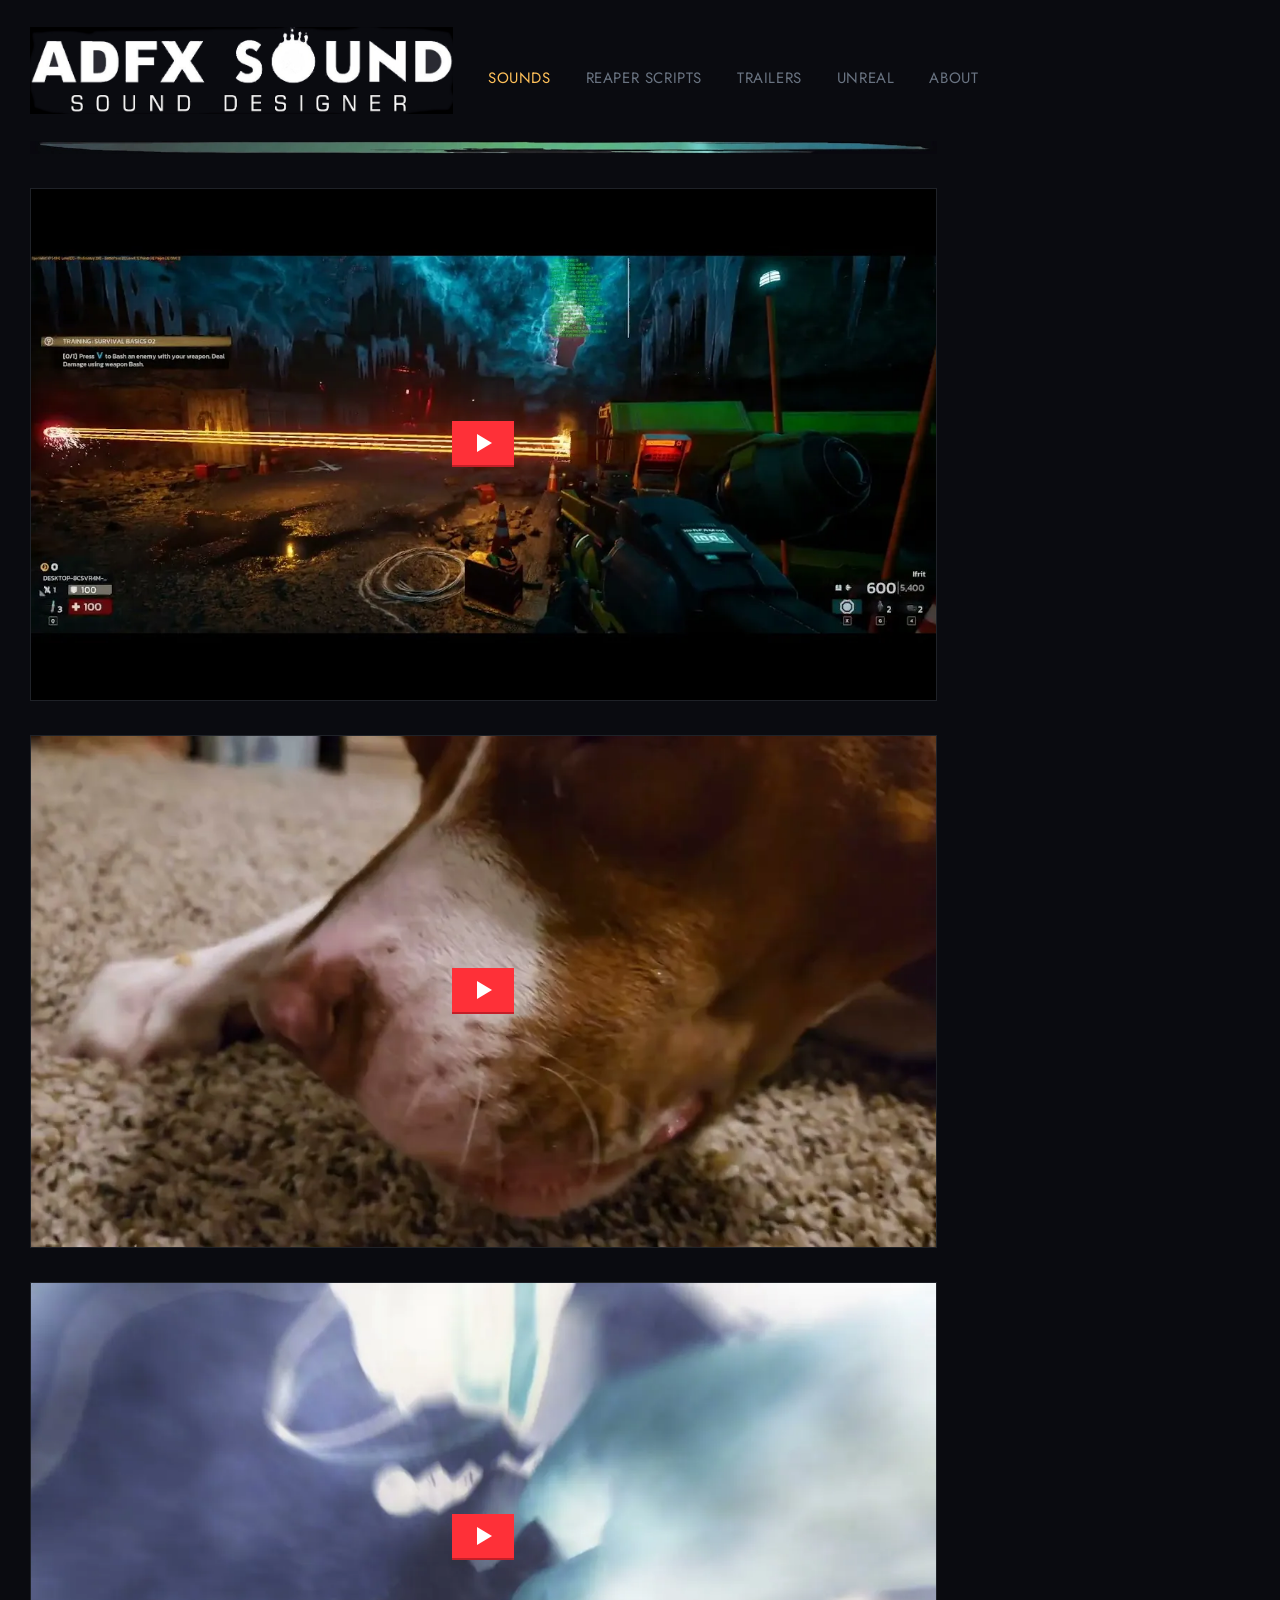
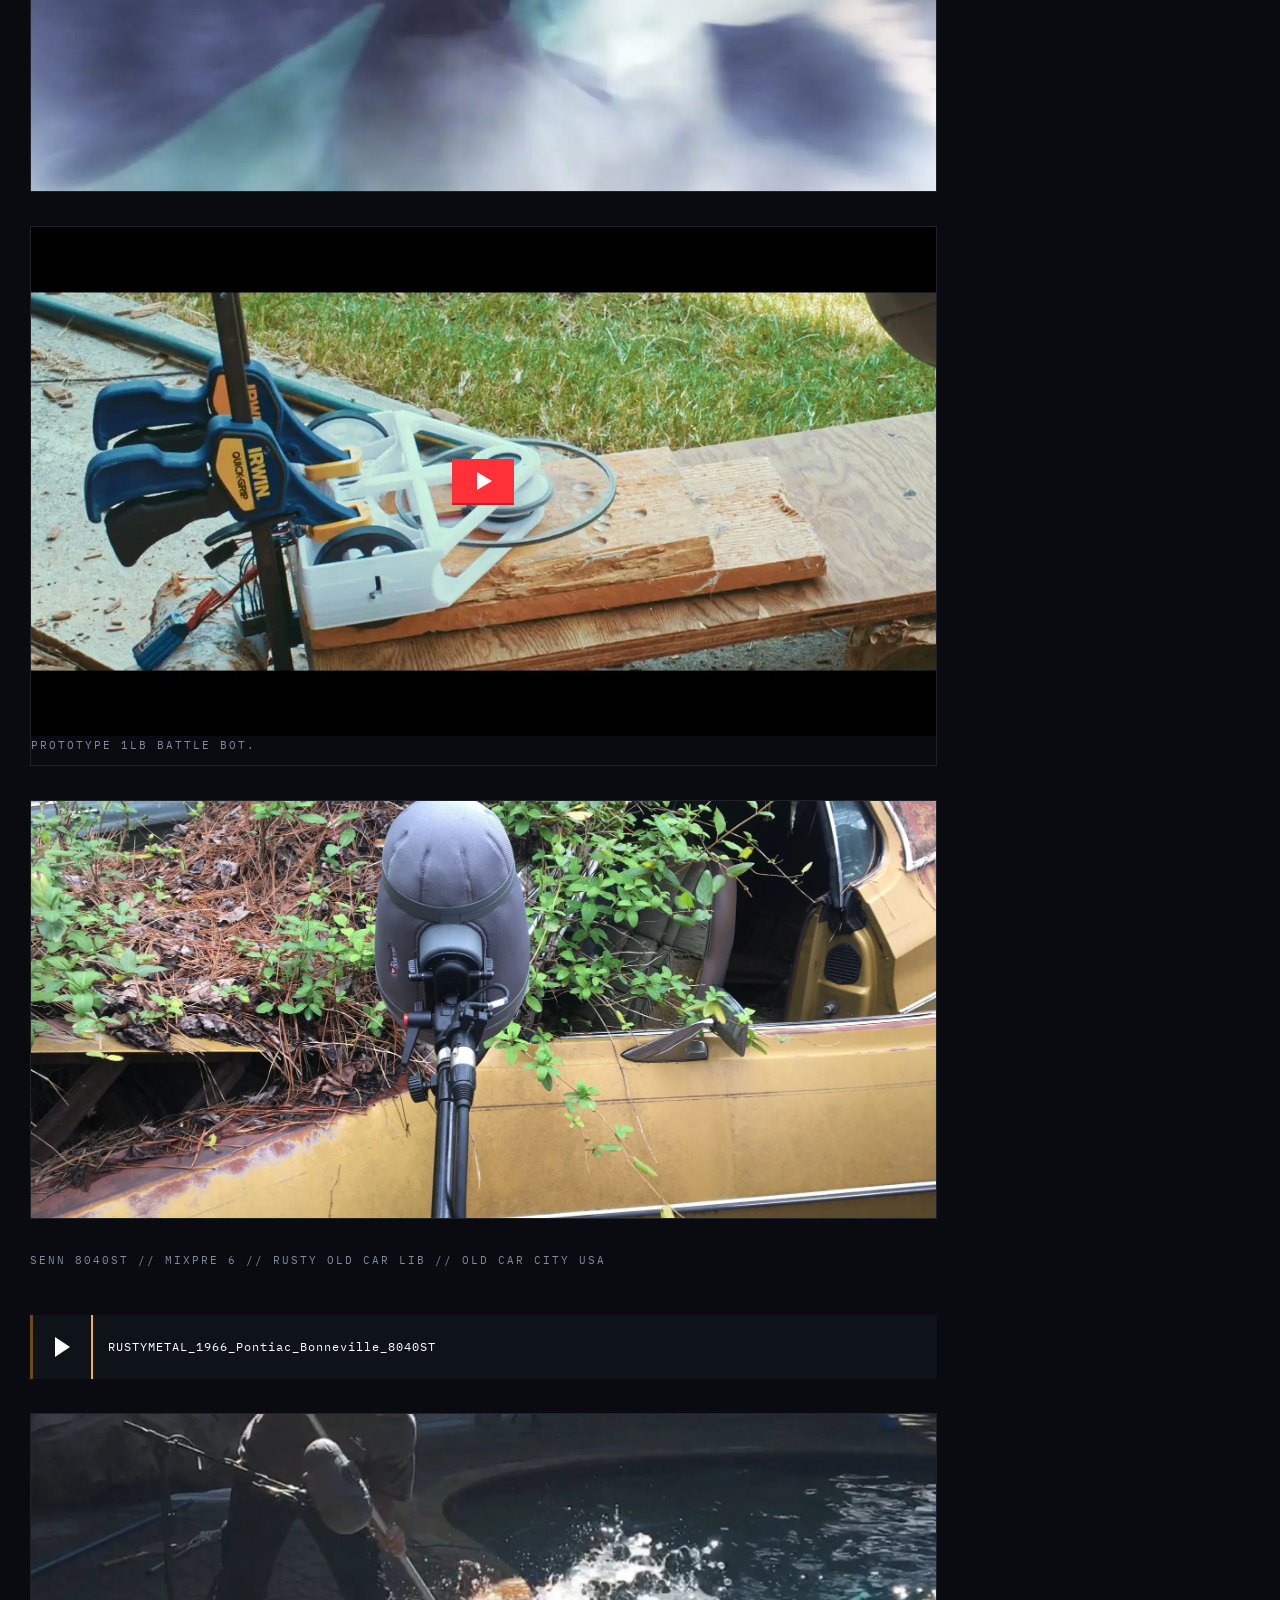
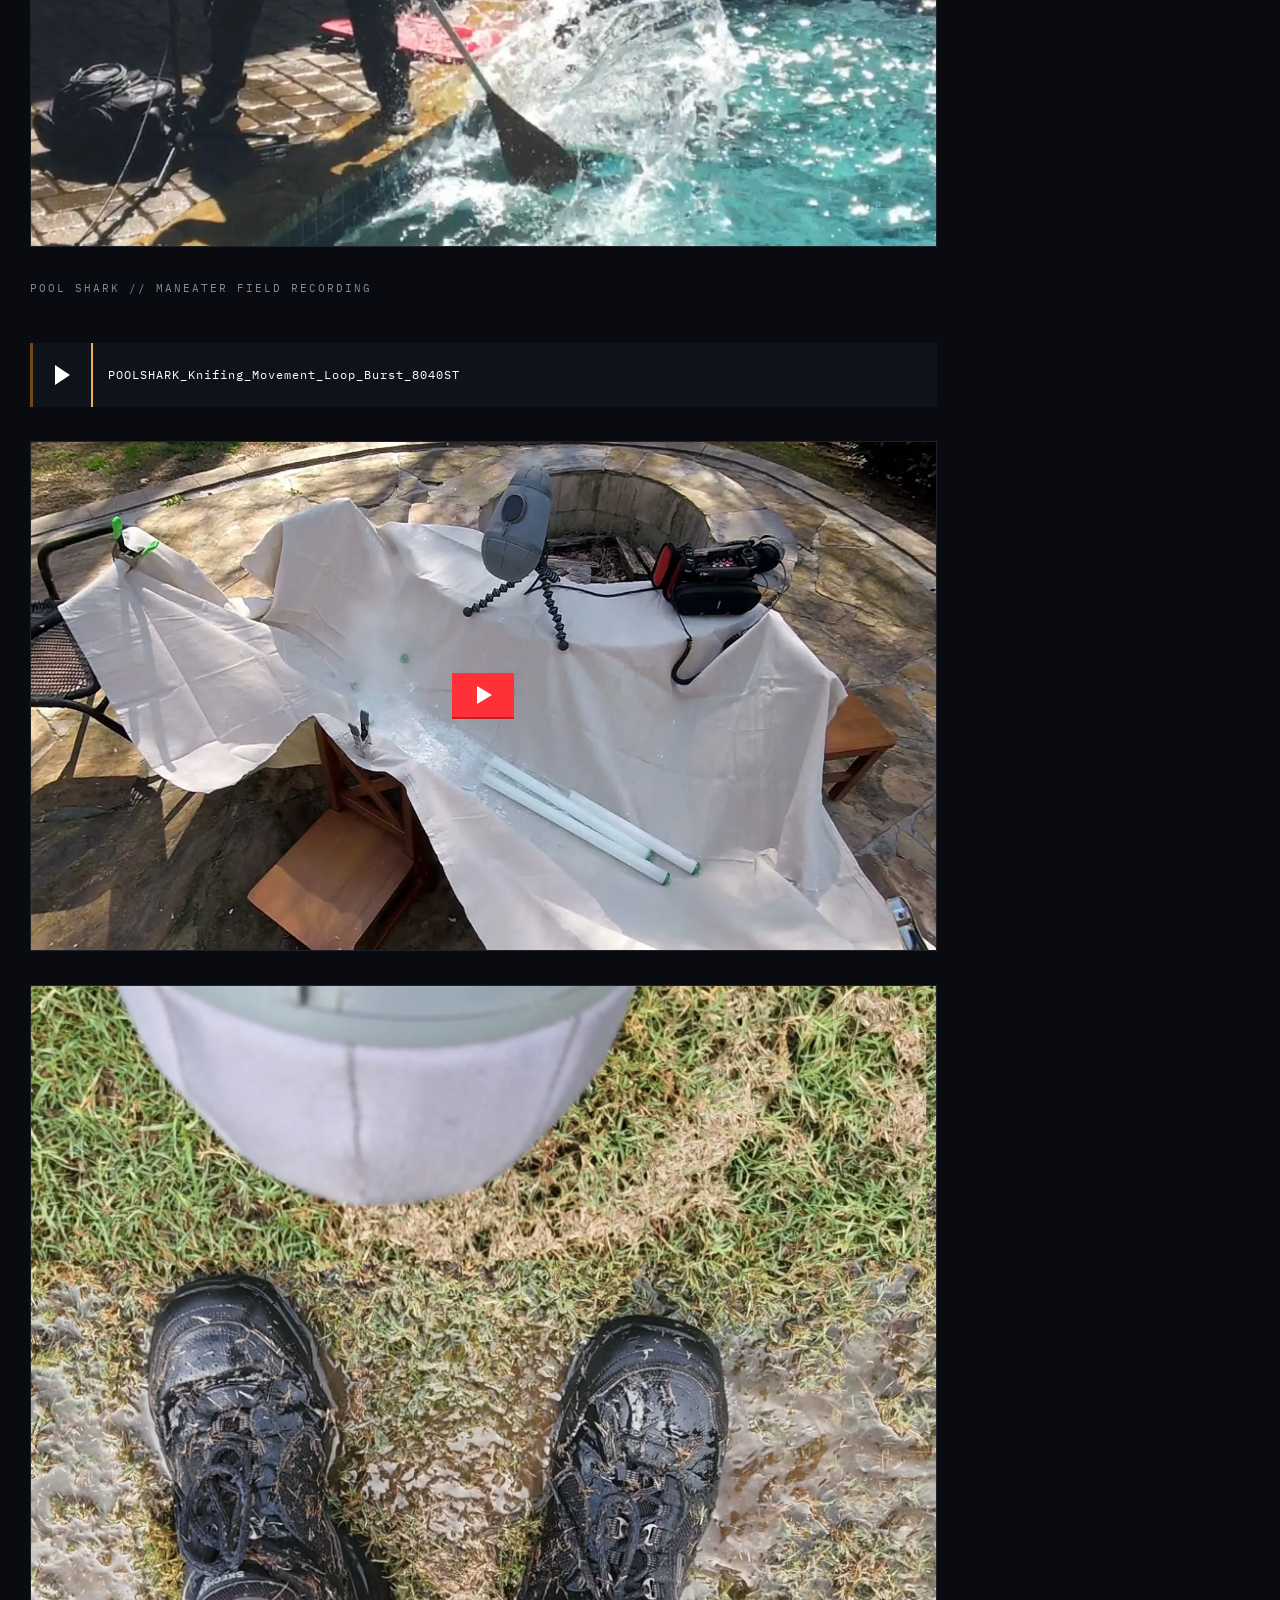
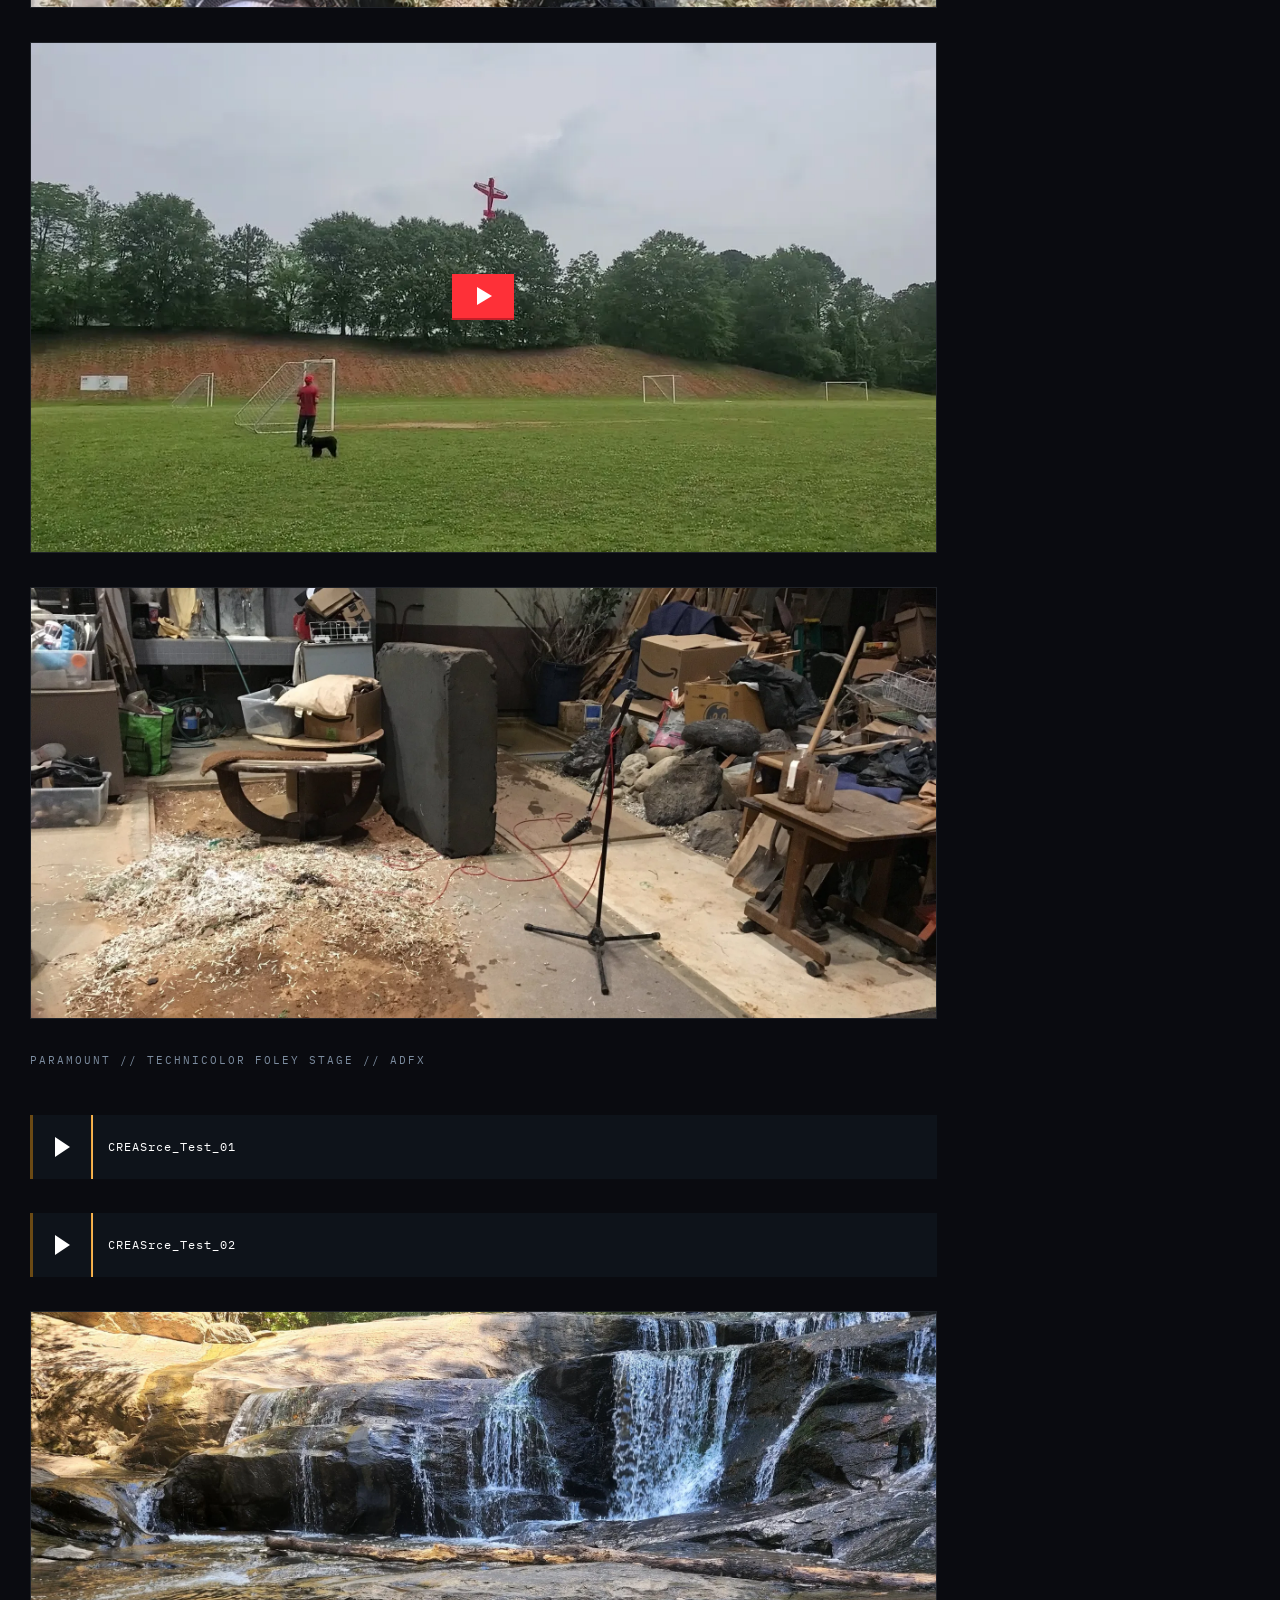
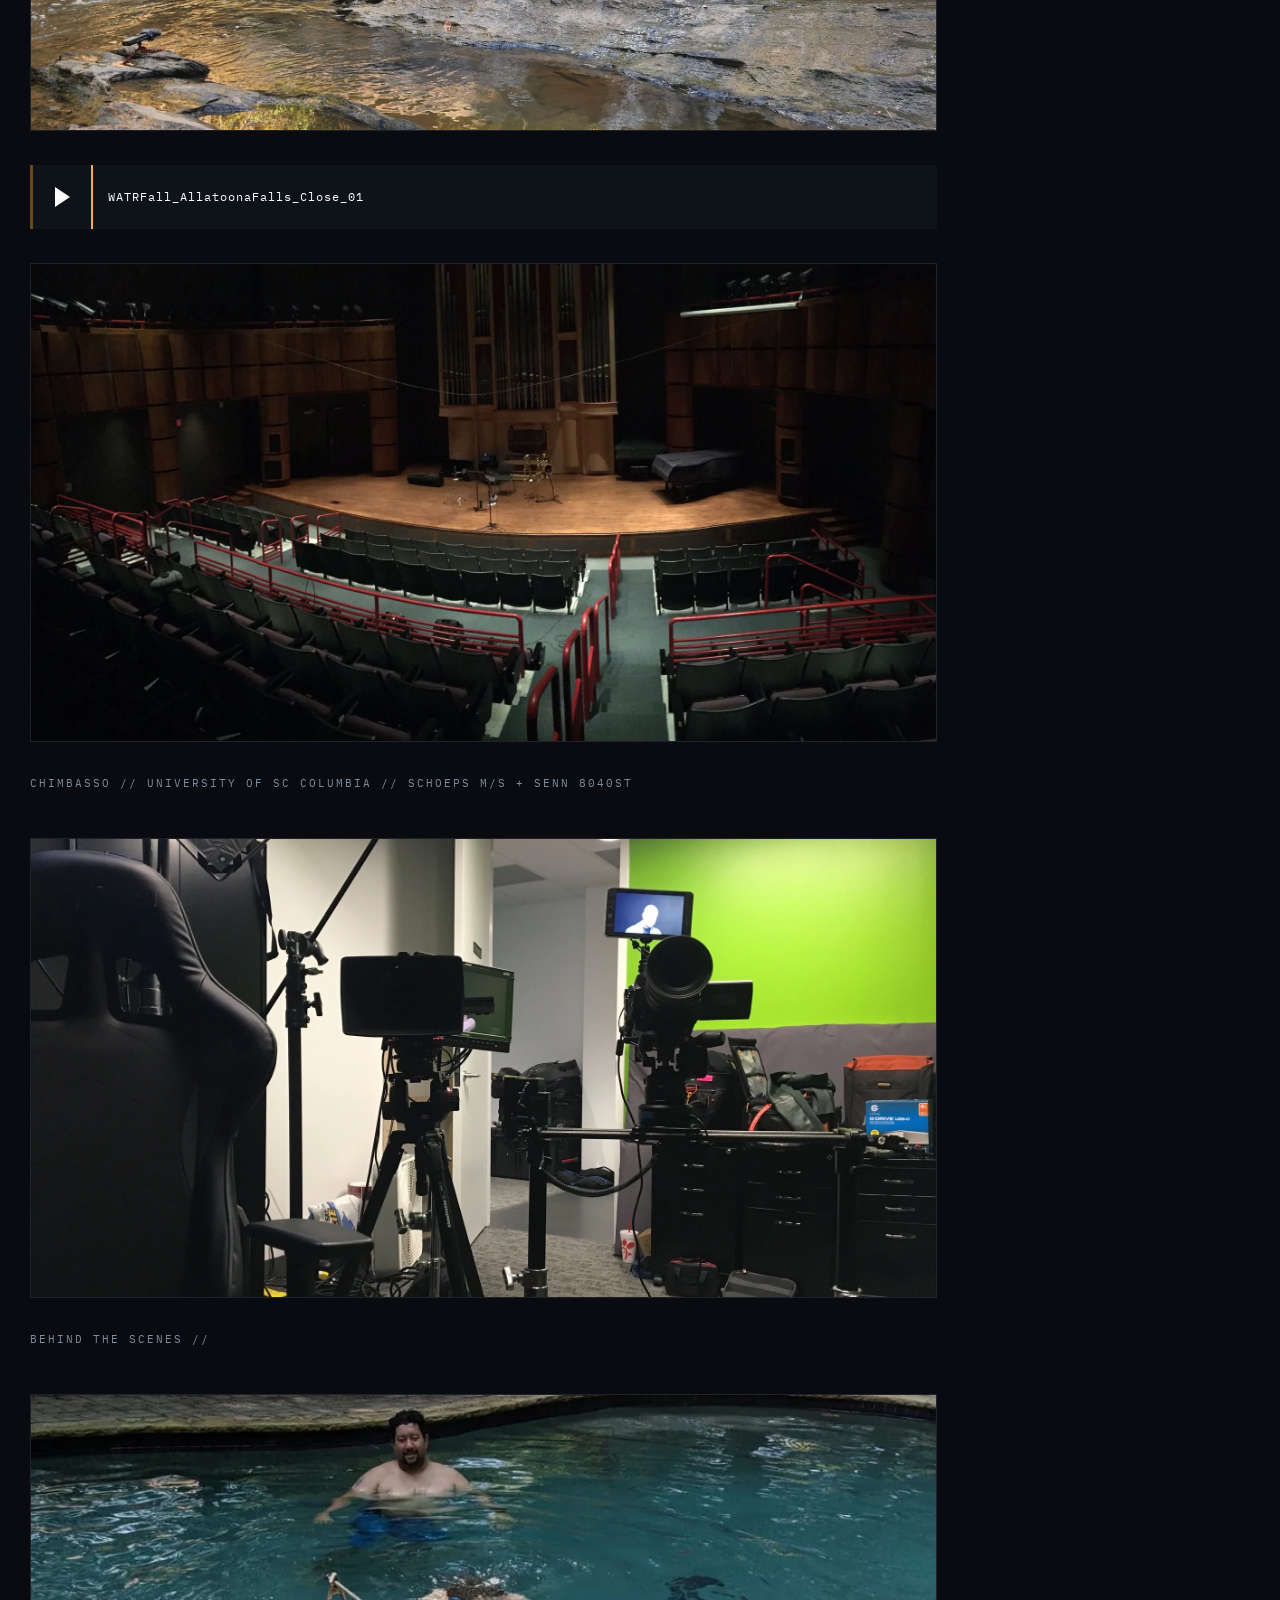
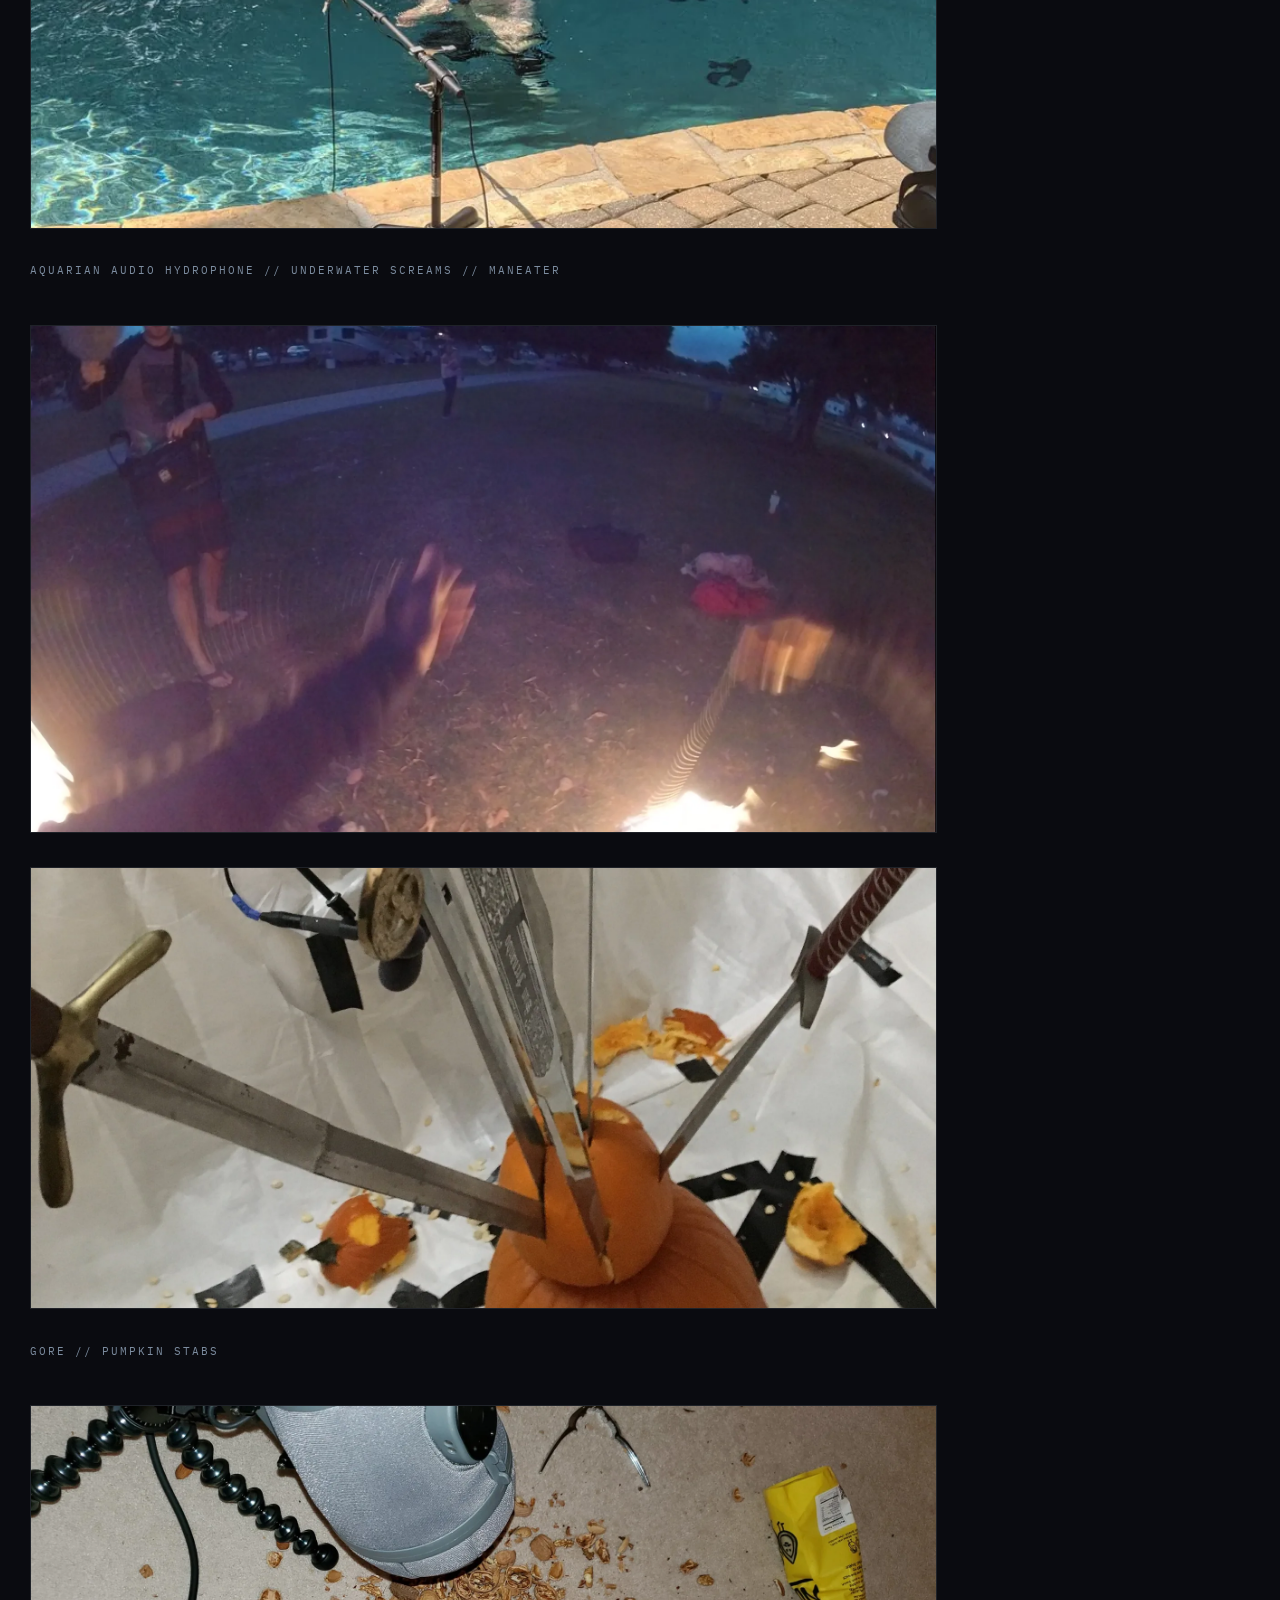
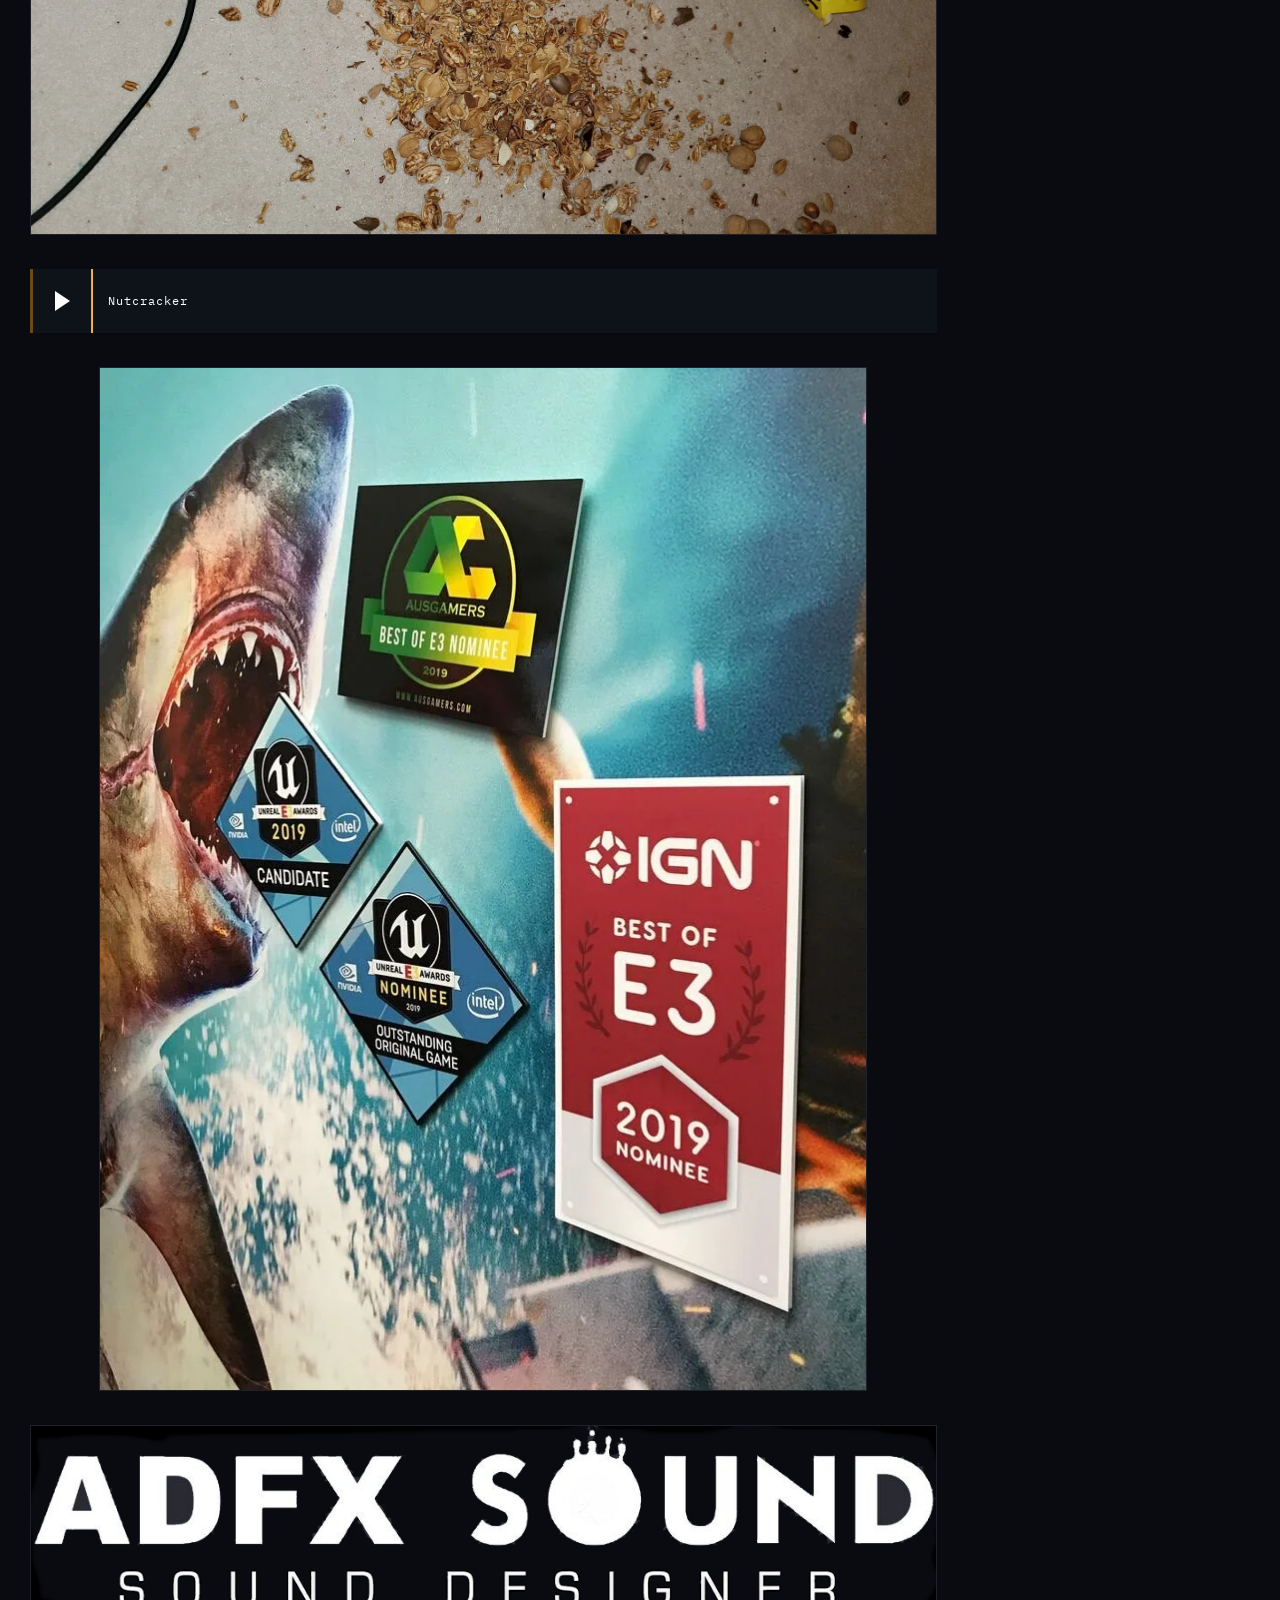
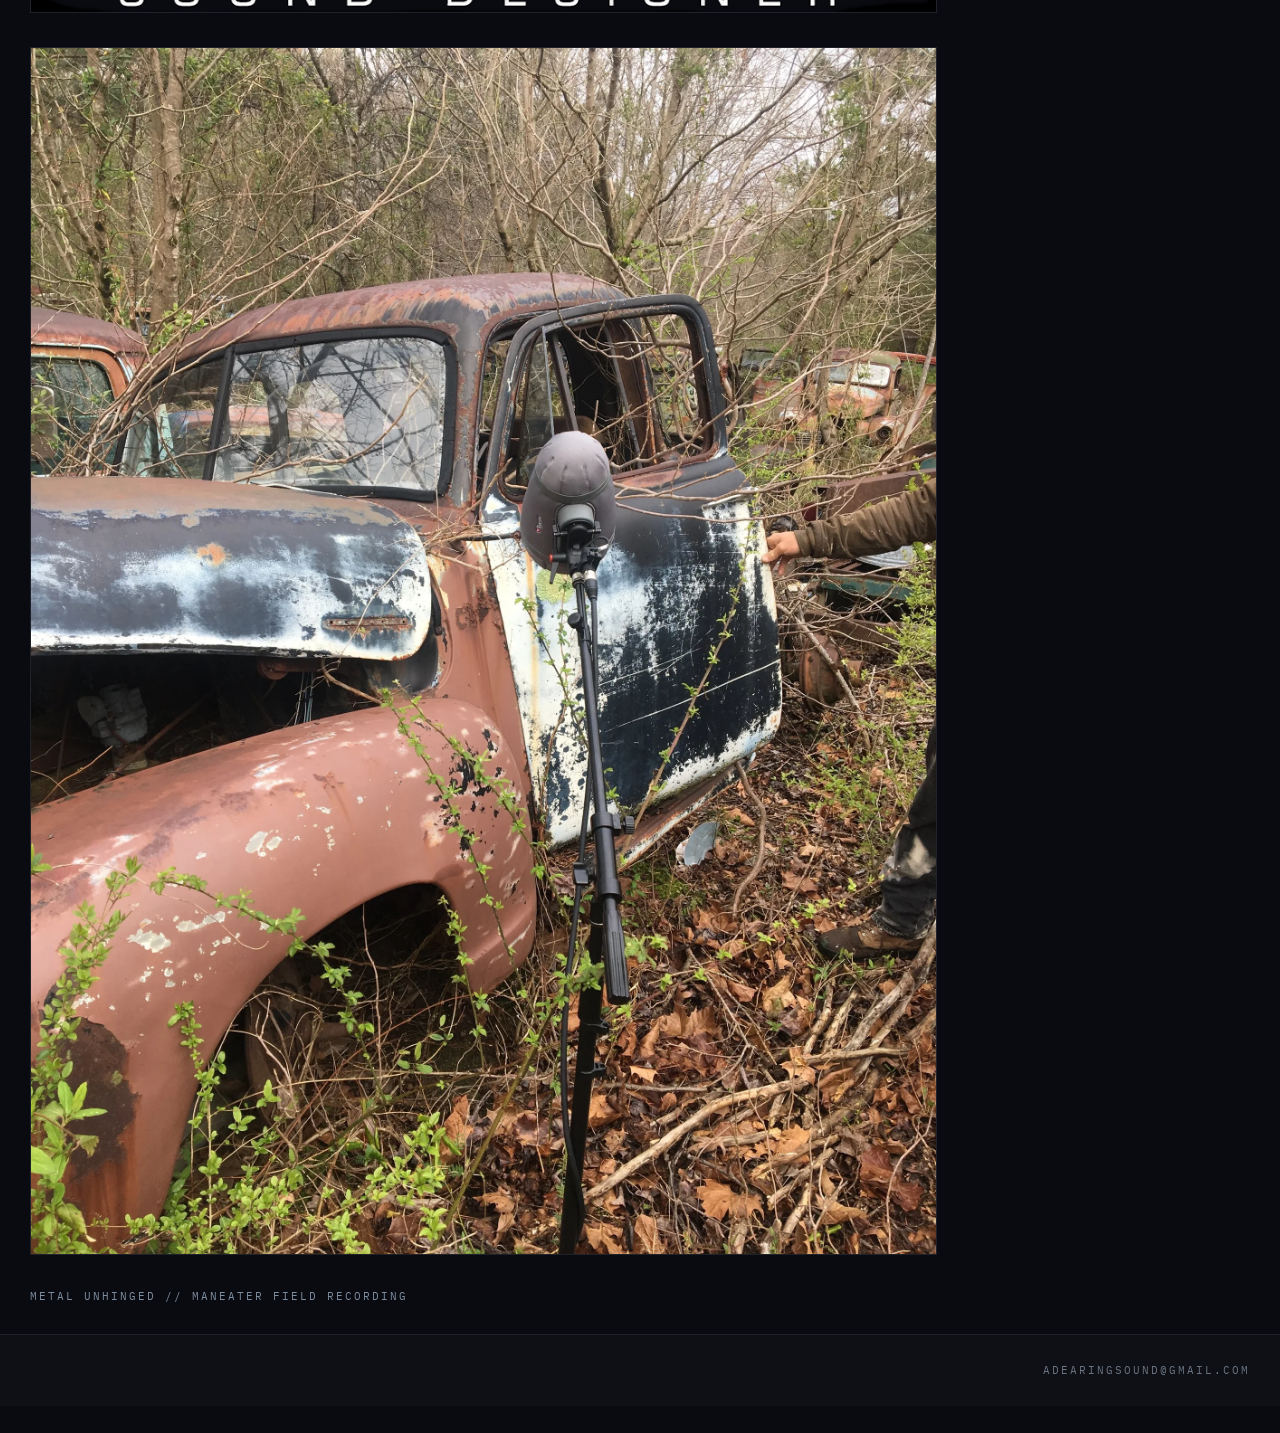
==== commit 85d96e58: "Fix to Thumbnail images, and play icon is" ====
--- a/index.html
+++ b/index.html
@@ -1331,7 +1331,7 @@
 
 	</div></div>
 
-<script src="Scripts/player.js" defer></script><script src="Scripts/nav.js" defer></script>
+<script src="Scripts/player.js" defer></script><script src="Scripts/nav.js" defer></script><script src="Scripts/youtube.js" defer></script>
 </body>
 
 </html>
--- a/Styles/armory.css
+++ b/Styles/armory.css
@@ -26,9 +26,17 @@
 @font-face {
   font-family: 'futura-pt';
   font-style: normal;
-  font-weight: 600 700;
+  font-weight: 600;
   font-display: swap;
   src: url('../Fonts/ibm-plex-sans-latin-600-normal.woff2') format('woff2');
+}
+
+@font-face {
+  font-family: 'futura-pt';
+  font-style: normal;
+  font-weight: 700;
+  font-display: swap;
+  src: url('../Fonts/ibm-plex-sans-latin-700-normal.woff2') format('woff2');
 }
 
 @font-face {
@@ -72,11 +80,18 @@
   --amber-press: #d8902a;
   --amber-dim: #6b4a14;
 
+  /* Deliberately outside the GARLAND scale. The play button borrows the universal
+     video-player red because being instantly recognisable matters more there than
+     staying on palette; nothing else on the site should reach for these. */
+  --play: #fe3038;
+  --play-press: #c31f27;
+
   --text: #c7d4e0;
   --text-bright: #ffffff;
   --text-soft: #9aa6b6;
   --text-muted: #6a7482;
   --on-amber: #101216;
+  --on-play: #ffffff;
 
   --ui: 'futura-pt', 'IBM Plex Sans', 'Segoe UI', sans-serif;
   --display: 'garland-display', 'Barlow Condensed', 'Bahnschrift', sans-serif;
@@ -163,9 +178,14 @@
   color: var(--text-bright);
 }
 
+/* amber-bright rather than amber: at 14px the apparent weight of a nav label is driven
+   by contrast, not stroke width, so the mid-luminance amber read lighter than the white
+   hover state despite being a heavier face. #ffc15a closes most of that gap. */
+
 body .main-nav .active-link > a,
 body .main-nav .active-link > a:visited {
-  color: var(--amber);
+  color: var(--amber-bright);
+  font-weight: 700;
 }
 
 #mobileNav,
@@ -286,19 +306,13 @@
   background: var(--amber-dim);
 }
 
-/* ---- media: dim structural framing, amber on hover ---- */
+/* ---- media: dim structural framing ---- */
 /* The brushsmear divider is decorative and full-bleed, so it opts out of the frame.
    It carries a per-page block id, hence matching on the image src instead. */
 
 .sqs-block-image .image-block-wrapper:not(:has(img[src*='brushsmear'])),
 .sqs-block-embed .sqs-embed-container {
   border: 1px solid var(--hairline);
-  transition: border-color .15s ease-out;
-}
-
-.sqs-block-image .image-block-wrapper:not(:has(img[src*='brushsmear'])):hover,
-.sqs-block-embed .sqs-embed-container:hover {
-  border-color: var(--steel);
 }
 
 .sqs-gallery-block-grid .slide img {
@@ -423,6 +437,67 @@
 }
 
 
+/* ---- youtube facade (driven by Scripts/youtube.js) ---- */
+/* The facade button takes the iframe's place inside .embed-block-wrapper, whose aspect
+   ratio comes from an inline padding-bottom, so it needs the same absolute fill that
+   blocks.css gives the iframe. */
+
+.yt-facade {
+  position: absolute;
+  top: 0;
+  left: 0;
+  width: 100%;
+  height: 100%;
+  display: flex;
+  align-items: center;
+  justify-content: center;
+  margin: 0;
+  padding: 0;
+  border: 0;
+  border-radius: 0;
+  appearance: none;
+  -webkit-appearance: none;
+  background-color: var(--bg);
+  background-position: center;
+  background-repeat: no-repeat;
+  background-size: cover;
+  cursor: pointer;
+  overflow: hidden;
+}
+
+.yt-facade:focus-visible {
+  outline: 2px solid var(--amber);
+  outline-offset: -2px;
+}
+
+/* Flat red slab with a white triangle. The slab keeps GARLAND's square, unshaded badge
+   shape; only the colours are borrowed, so it reads as a play control on sight without
+   turning into a rounded YouTube lozenge. */
+
+.yt-facade-play {
+  position: relative;
+  display: block;
+  width: 62px;
+  height: 44px;
+  background-color: var(--play);
+  border-bottom: 2px solid var(--play-press);
+}
+
+.yt-facade-play::before {
+  content: '';
+  position: absolute;
+  left: 50%;
+  top: 50%;
+  /* Optical rather than geometric centring: a right-pointing triangle carries its mass
+     on the left, so it needs less than half its width taken back. */
+  margin-left: -6px;
+  margin-top: -9px;
+  border-style: solid;
+  border-width: 9px 0 9px 15px;
+  border-color: transparent transparent transparent var(--on-play);
+}
+
+
 /* ---- footer strip ---- */
 
 #footer {
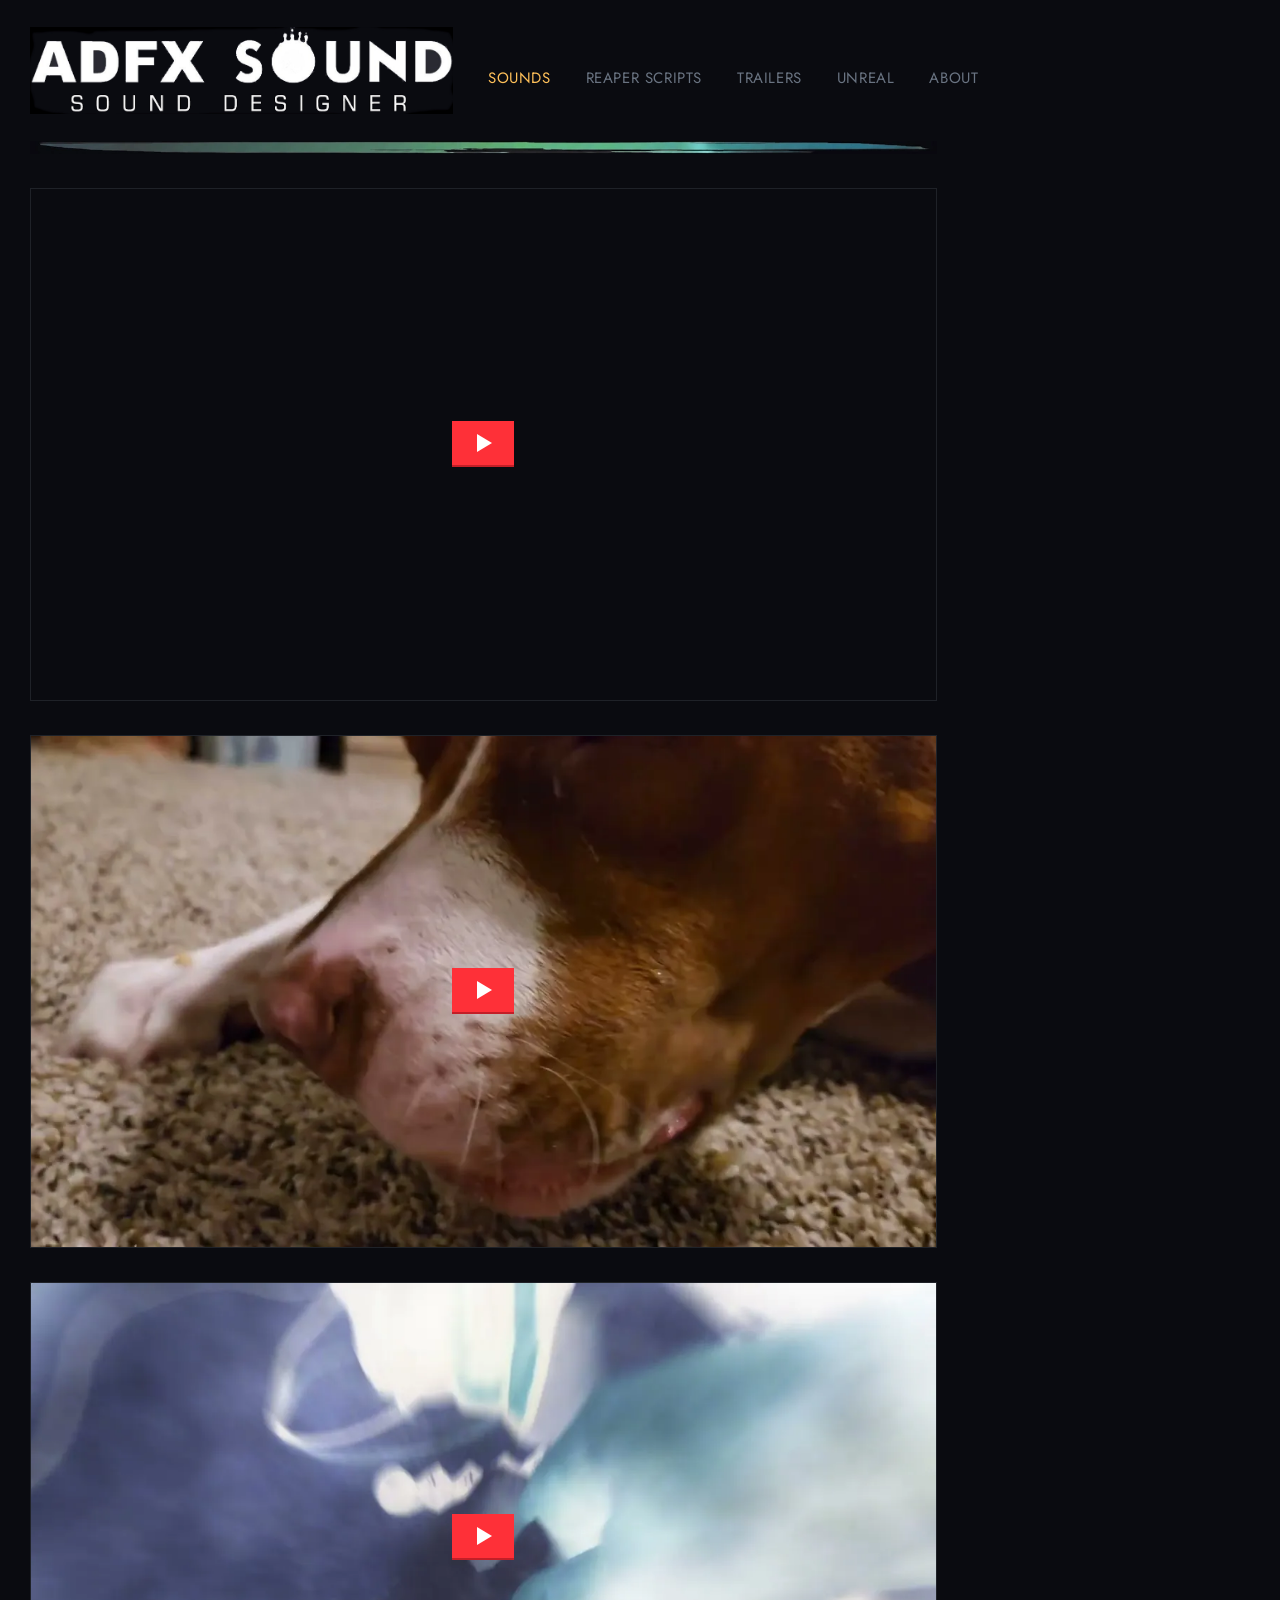
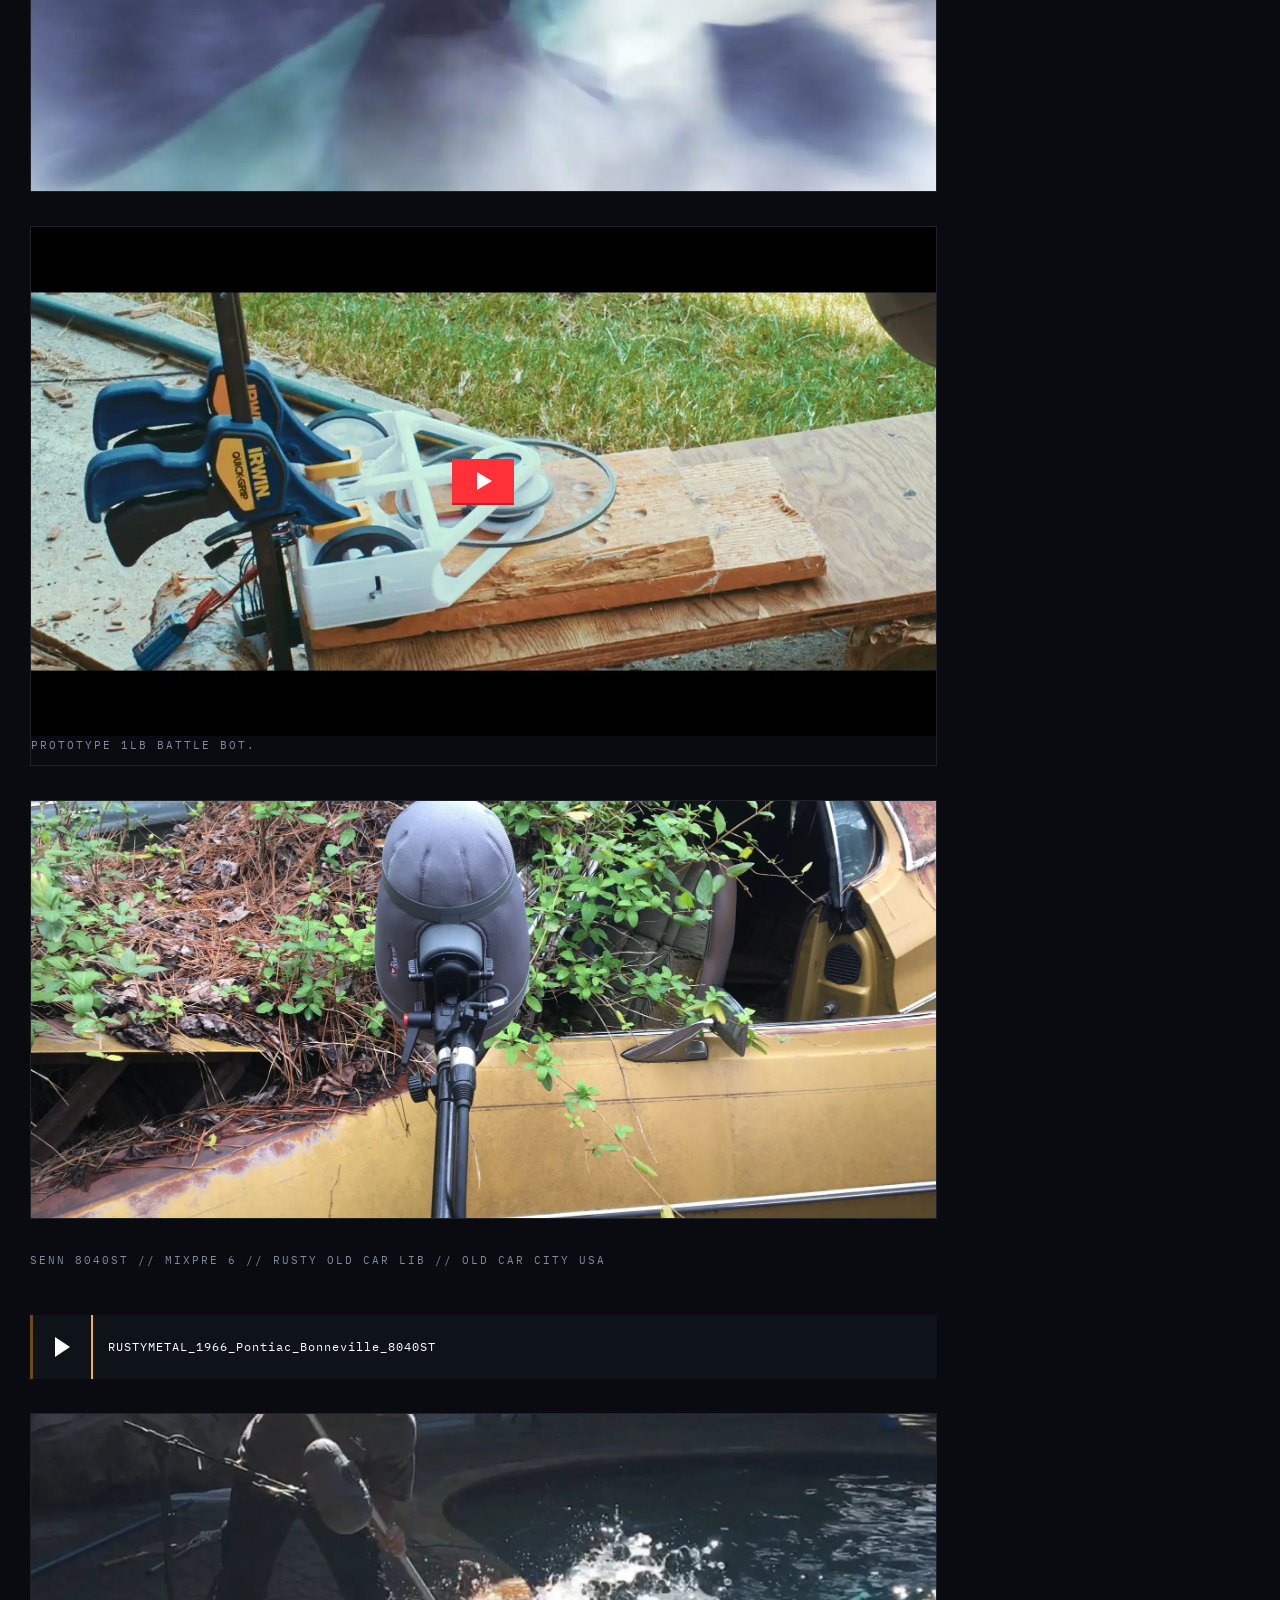
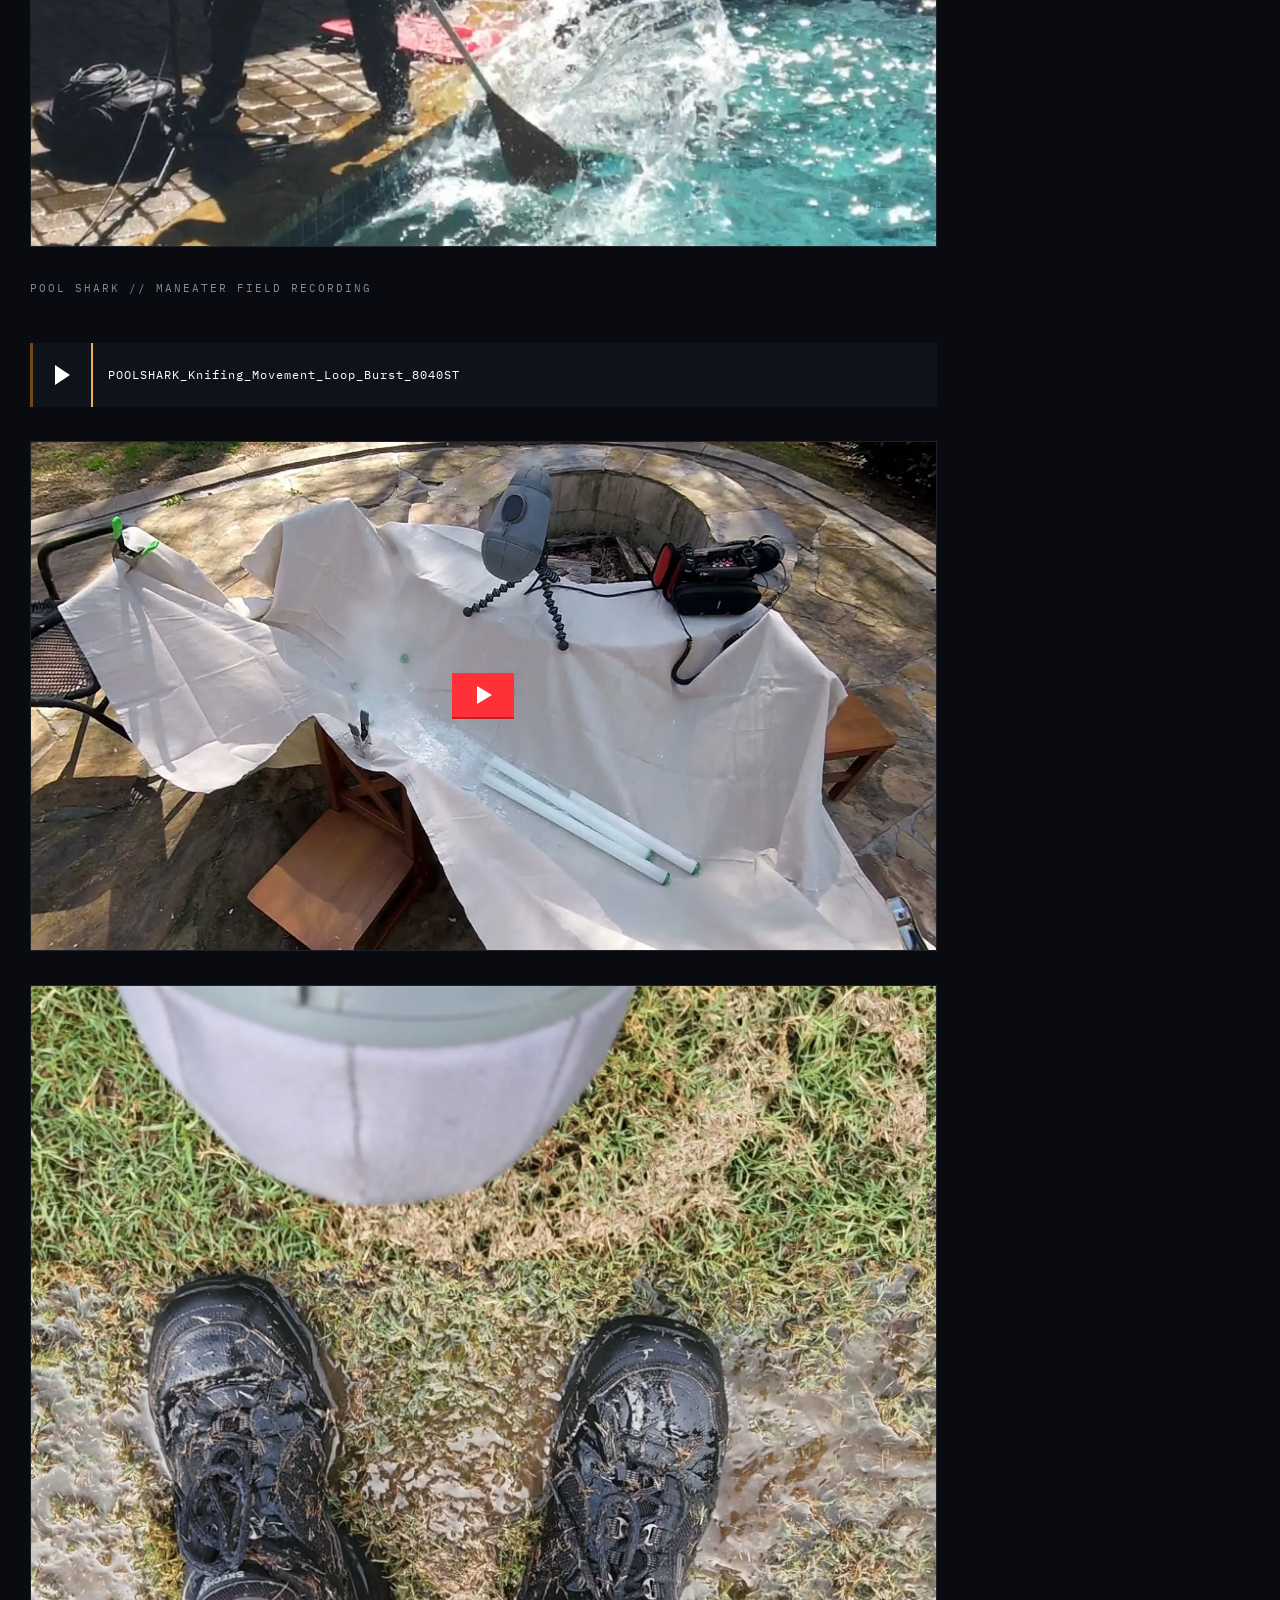
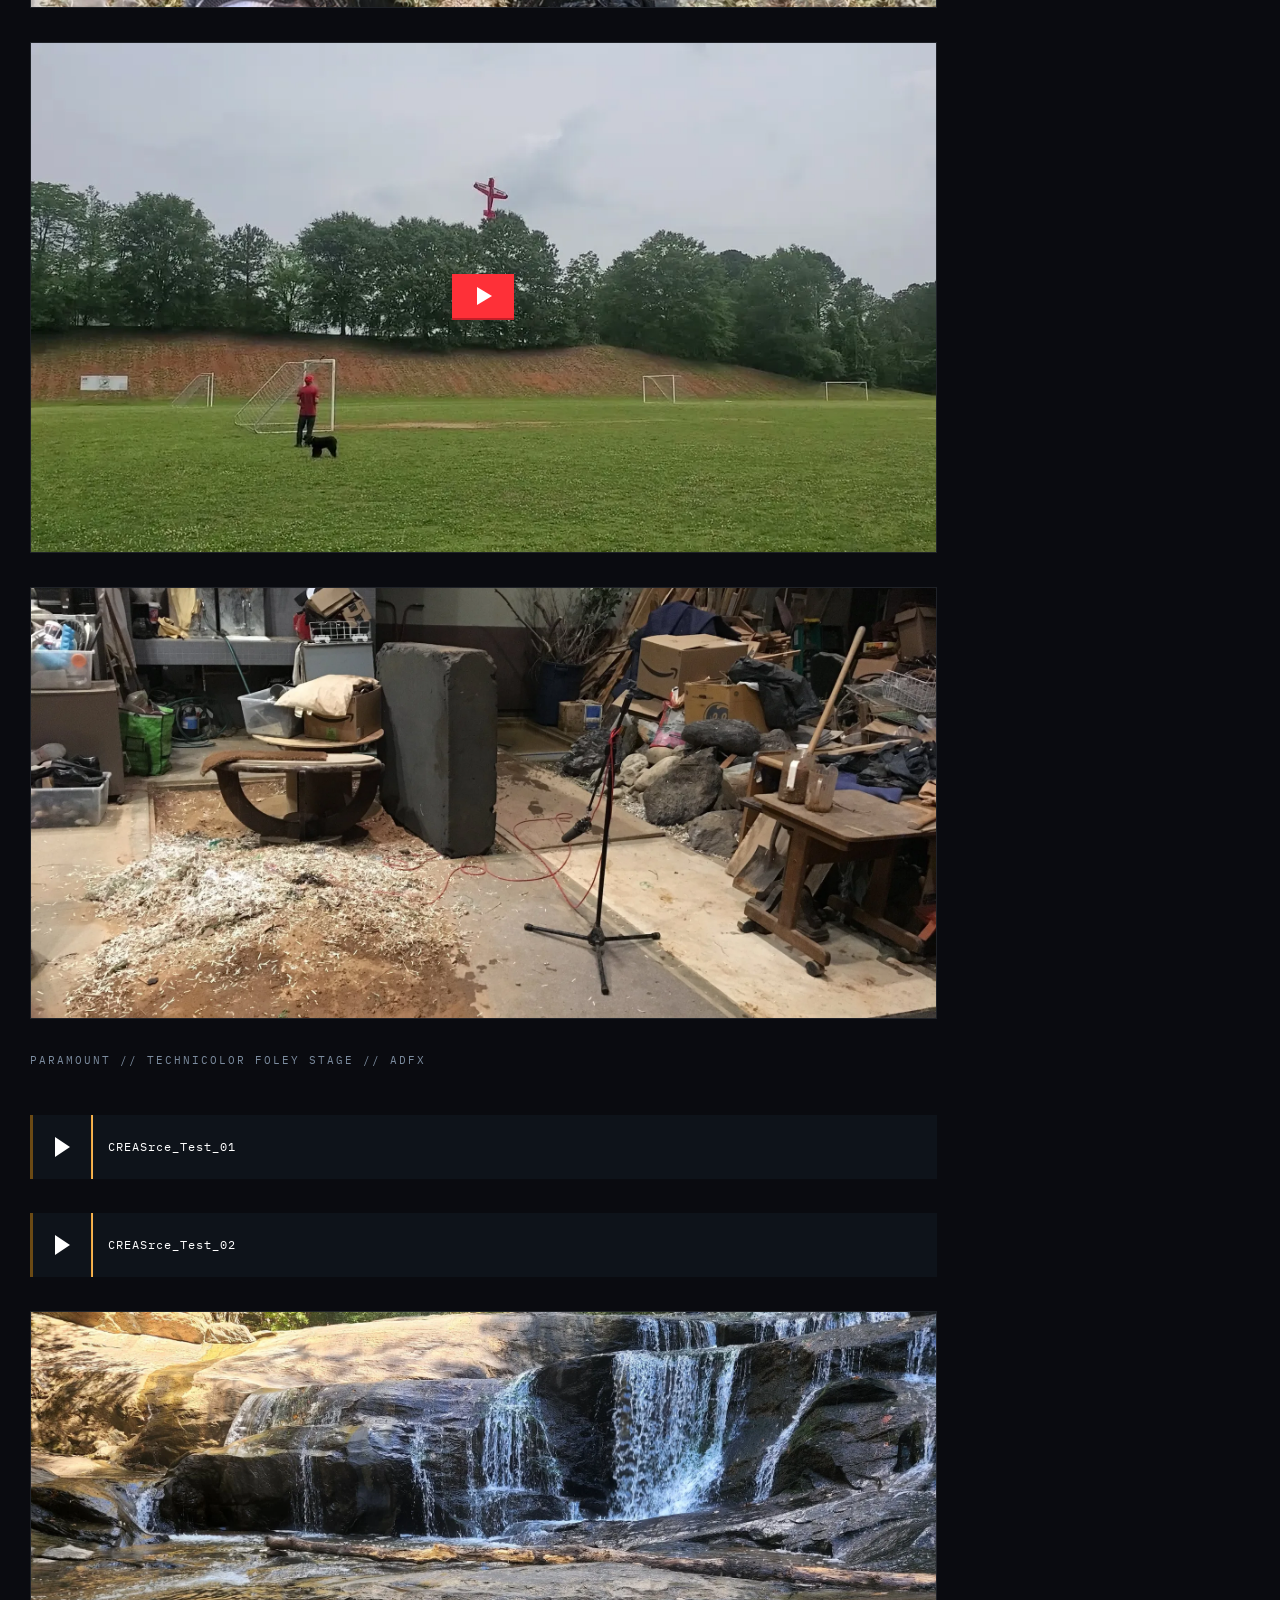
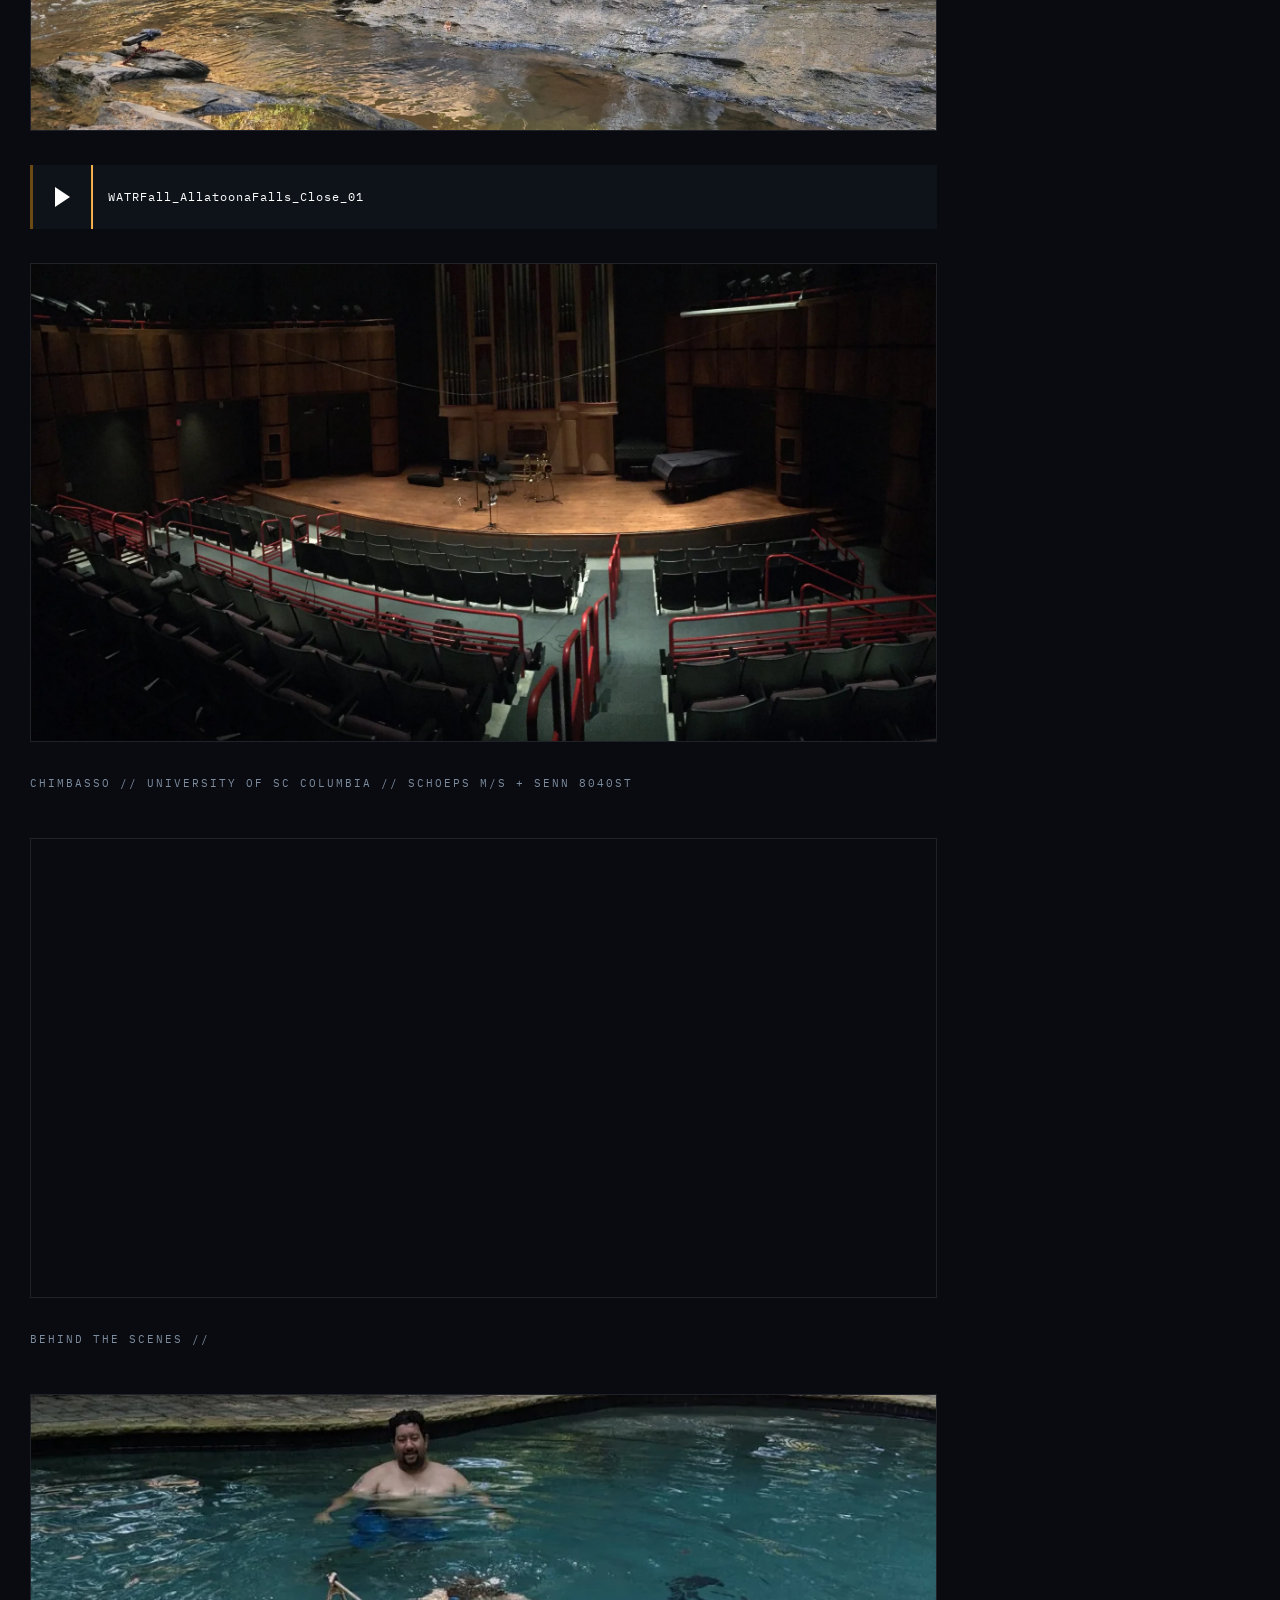
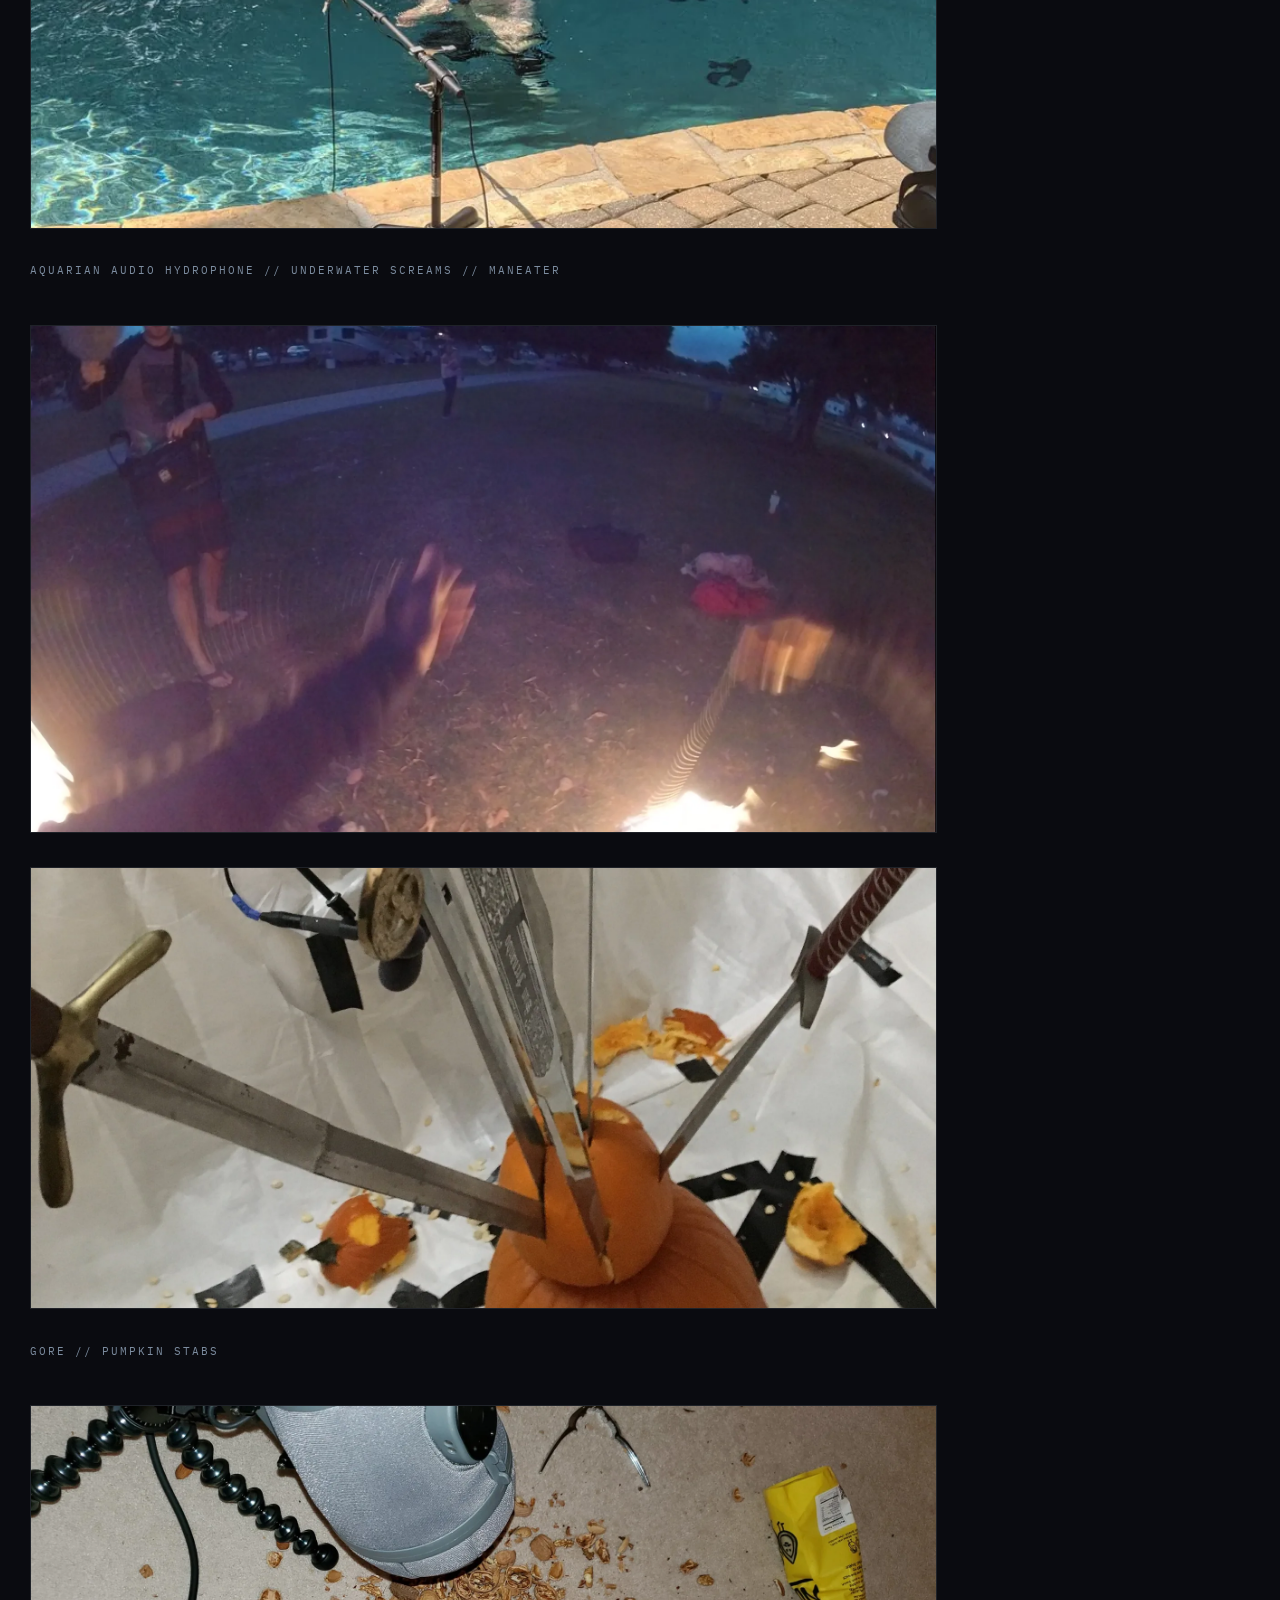
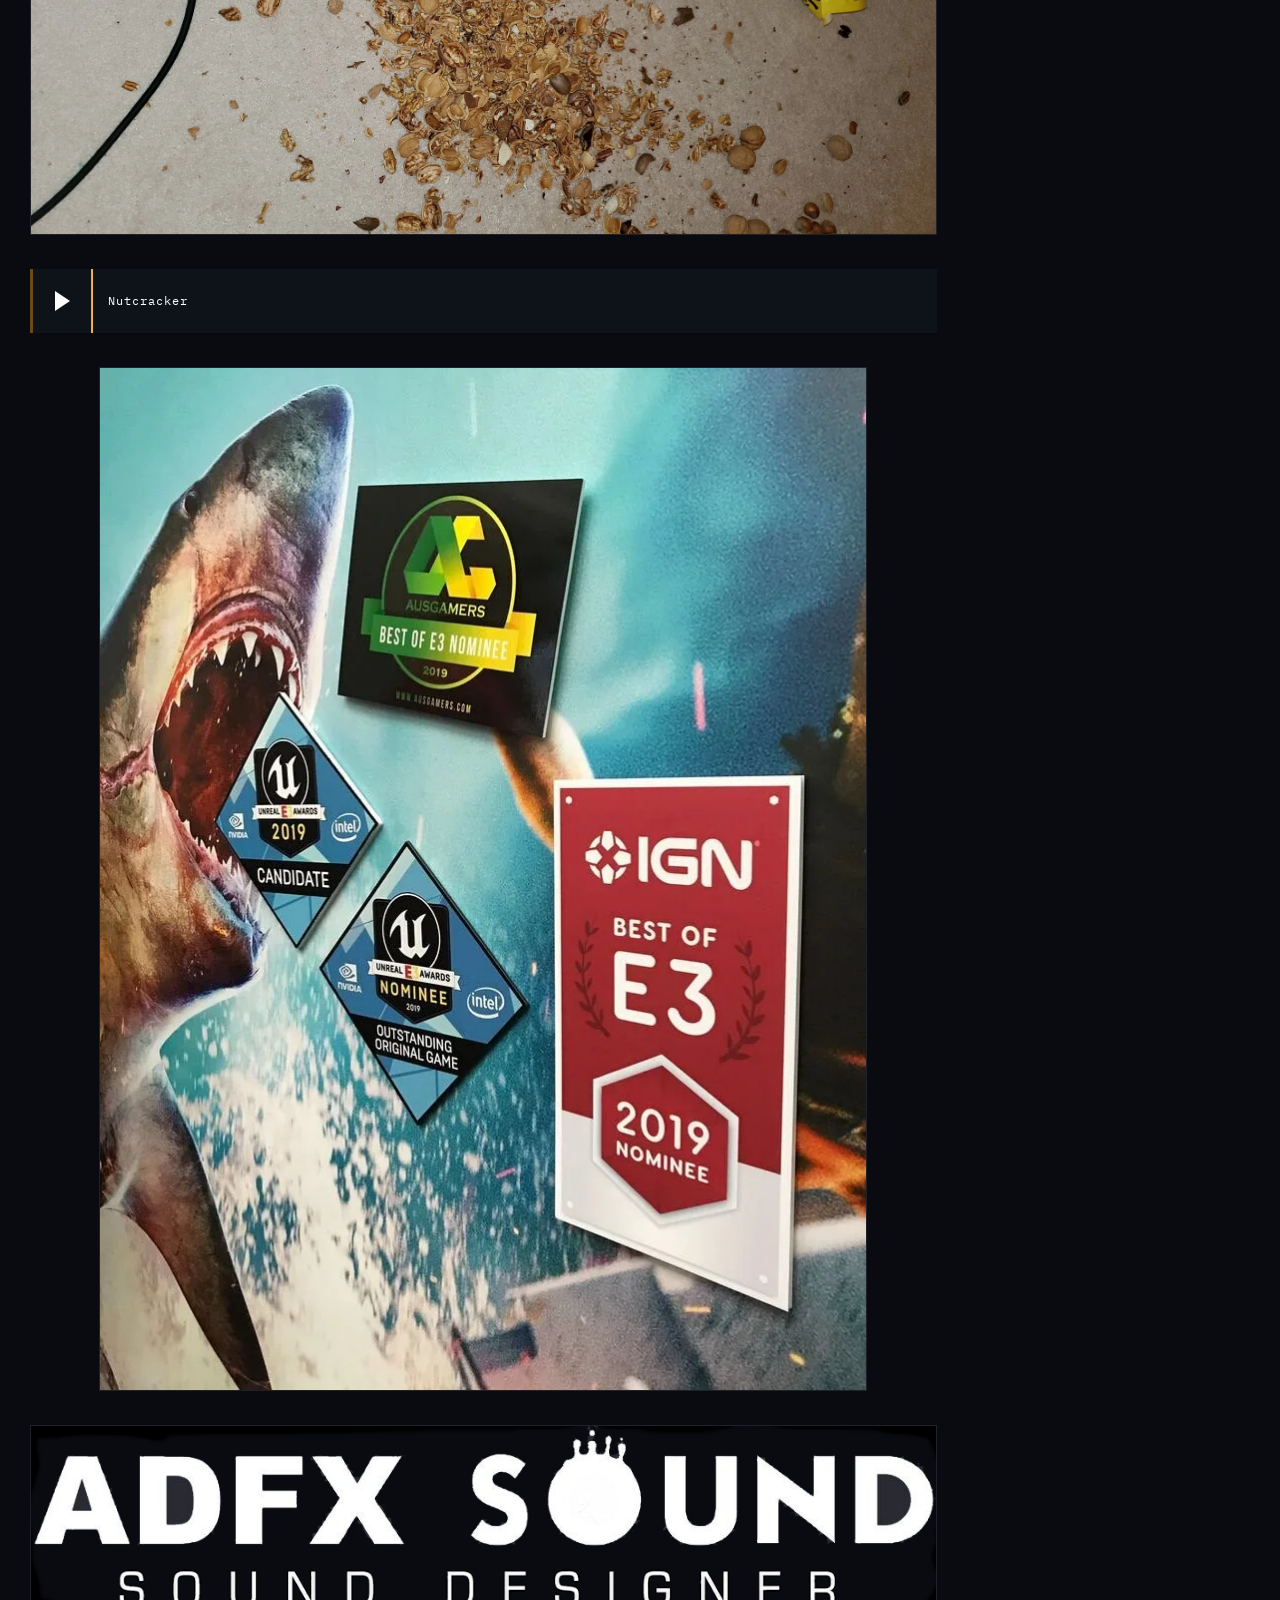
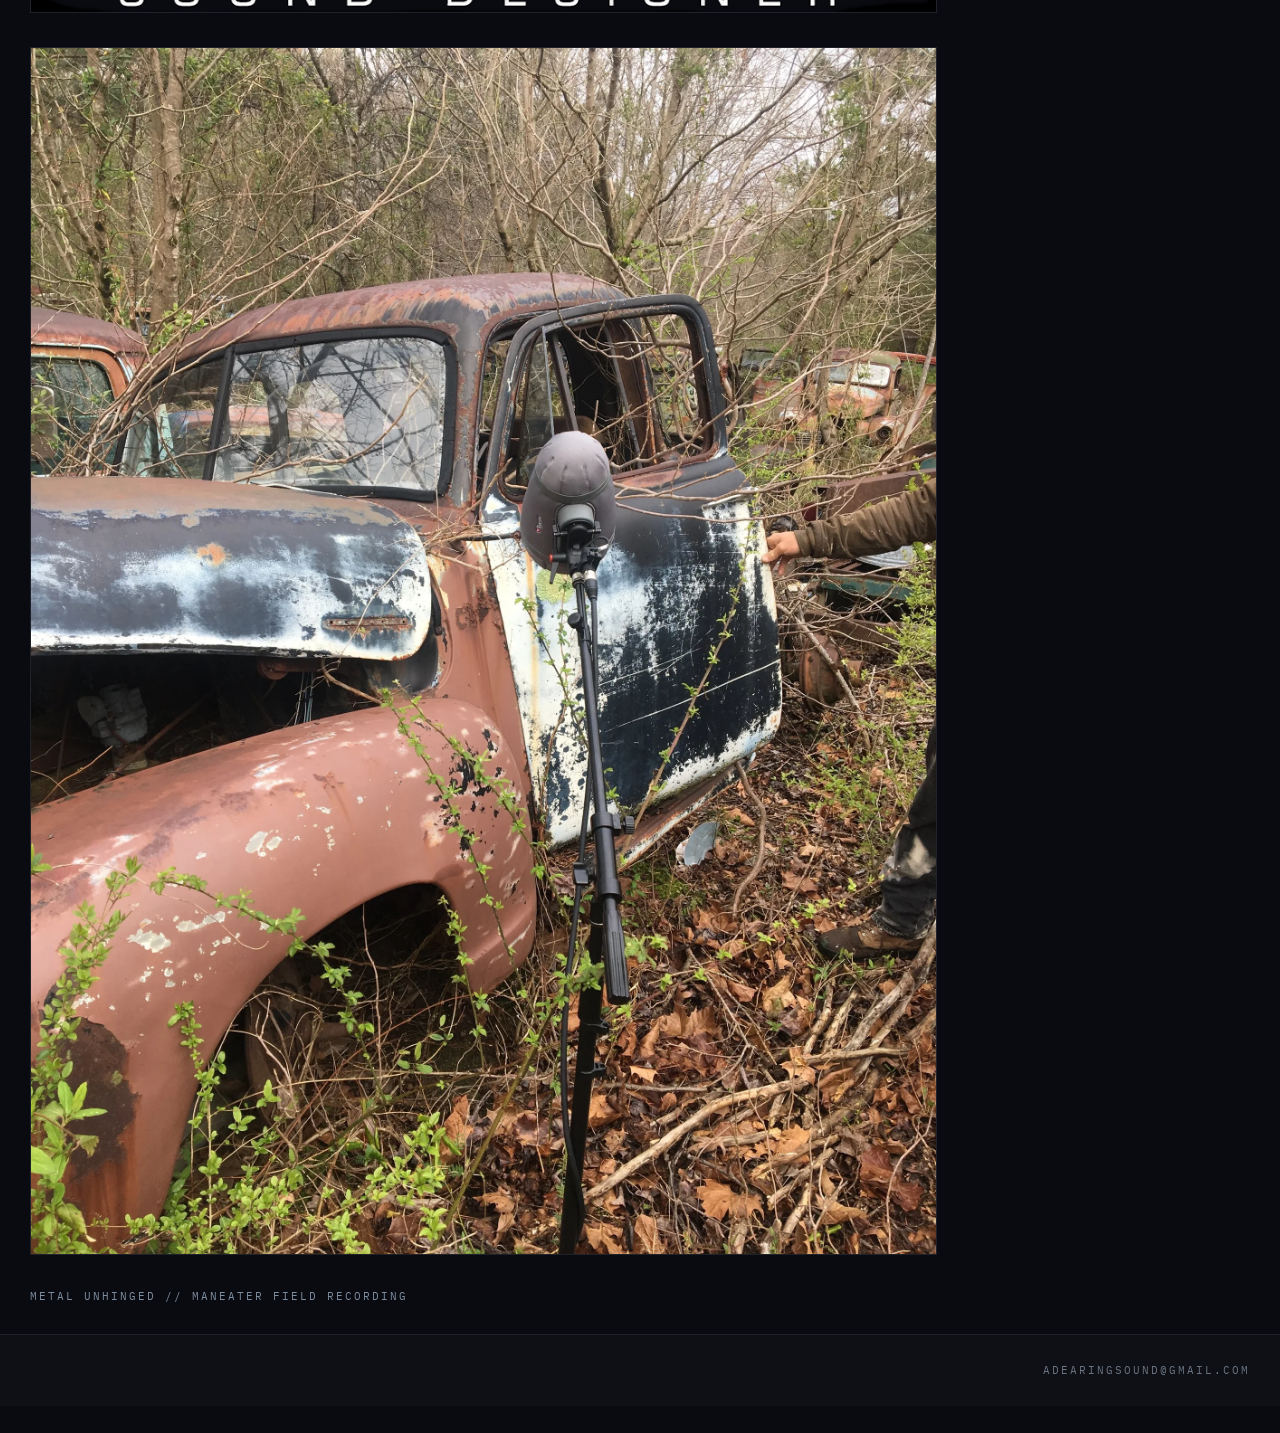
==== commit 418e5506: "Update vid ref" ====
--- a/index.html
+++ b/index.html
@@ -186,7 +186,7 @@
           <div class="intrinsic" style="max-width:100%">
             <div class="embed-block-wrapper embed-block-provider-YouTube" style="padding-bottom:56.49999999999999%;">
 
-          <iframe width="200" height="113" src="https://www.youtube-nocookie.com/embed/UdbMT60vVk8" frameborder="0" allow="accelerometer; autoplay; clipboard-write; encrypted-media; gyroscope; picture-in-picture; web-share" referrerpolicy="strict-origin-when-cross-origin" allowfullscreen title="KF3 LaserTrap" loading="lazy"></iframe>
+          <iframe width="200" height="113" src="https://www.youtube-nocookie.com/embed/dyx1VkPsV_M" frameborder="0" allow="accelerometer; autoplay; clipboard-write; encrypted-media; gyroscope; picture-in-picture; web-share" referrerpolicy="strict-origin-when-cross-origin" allowfullscreen title="KF3 LaserTrap" loading="lazy"></iframe>
 
             </div>
           </div>
--- a/Styles/armory.css
+++ b/Styles/armory.css
@@ -434,6 +434,22 @@
   line-height: 1.7em;
   letter-spacing: 0;
   color: var(--text-soft);
+}
+
+
+/* ---- youtube player scaling (driven by Scripts/youtube.js) ---- */
+/* The player is handed a 1920px internal viewport and scaled back down to the frame it
+   occupies, which is what makes YouTube commit to a 1080p rendition in a box this size.
+   Its layout box is therefore far wider than anything visible, so the wrapper has to clip
+   or the excess would push a horizontal scrollbar onto the page, and the scale has to be
+   pinned to the top-left corner to stay registered with the frame. */
+
+.embed-block-wrapper.embed-block-provider-YouTube {
+  overflow: hidden;
+}
+
+.embed-block-wrapper.embed-block-provider-YouTube > iframe {
+  transform-origin: top left;
 }
 
 
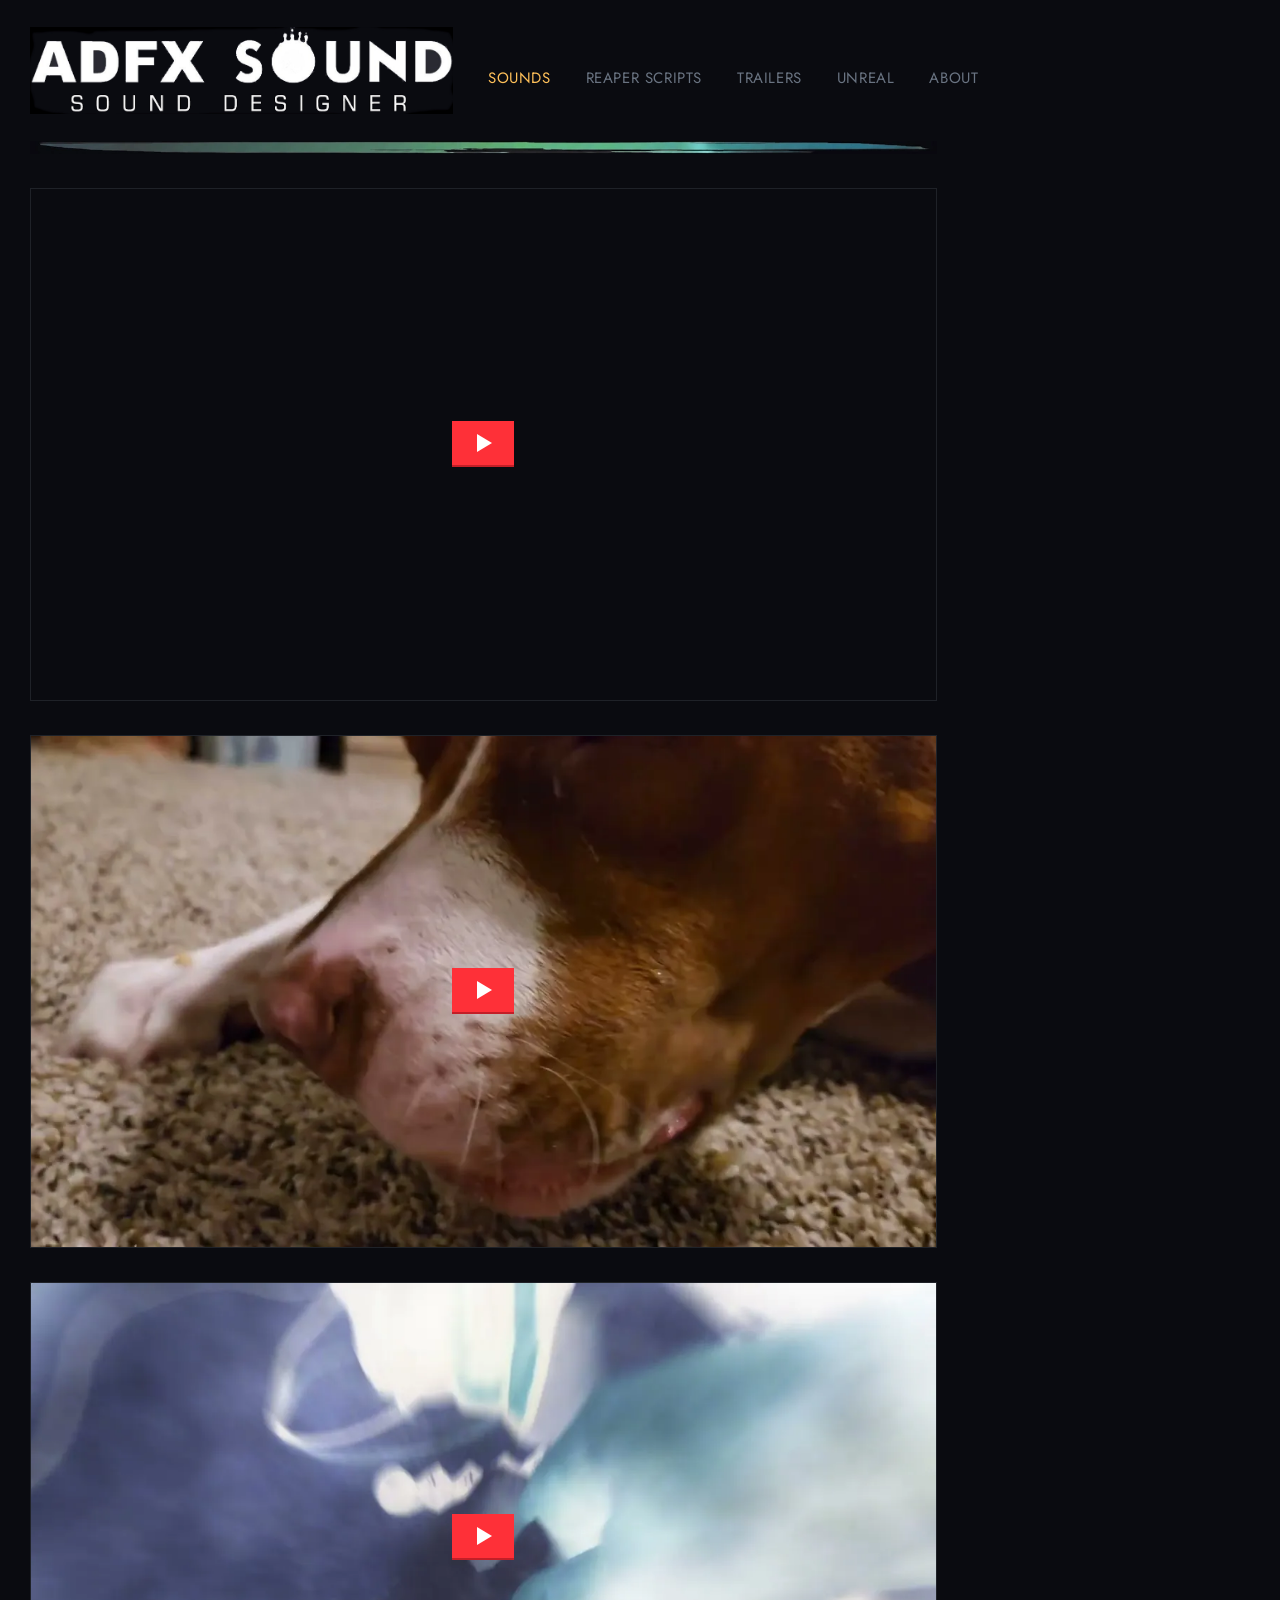
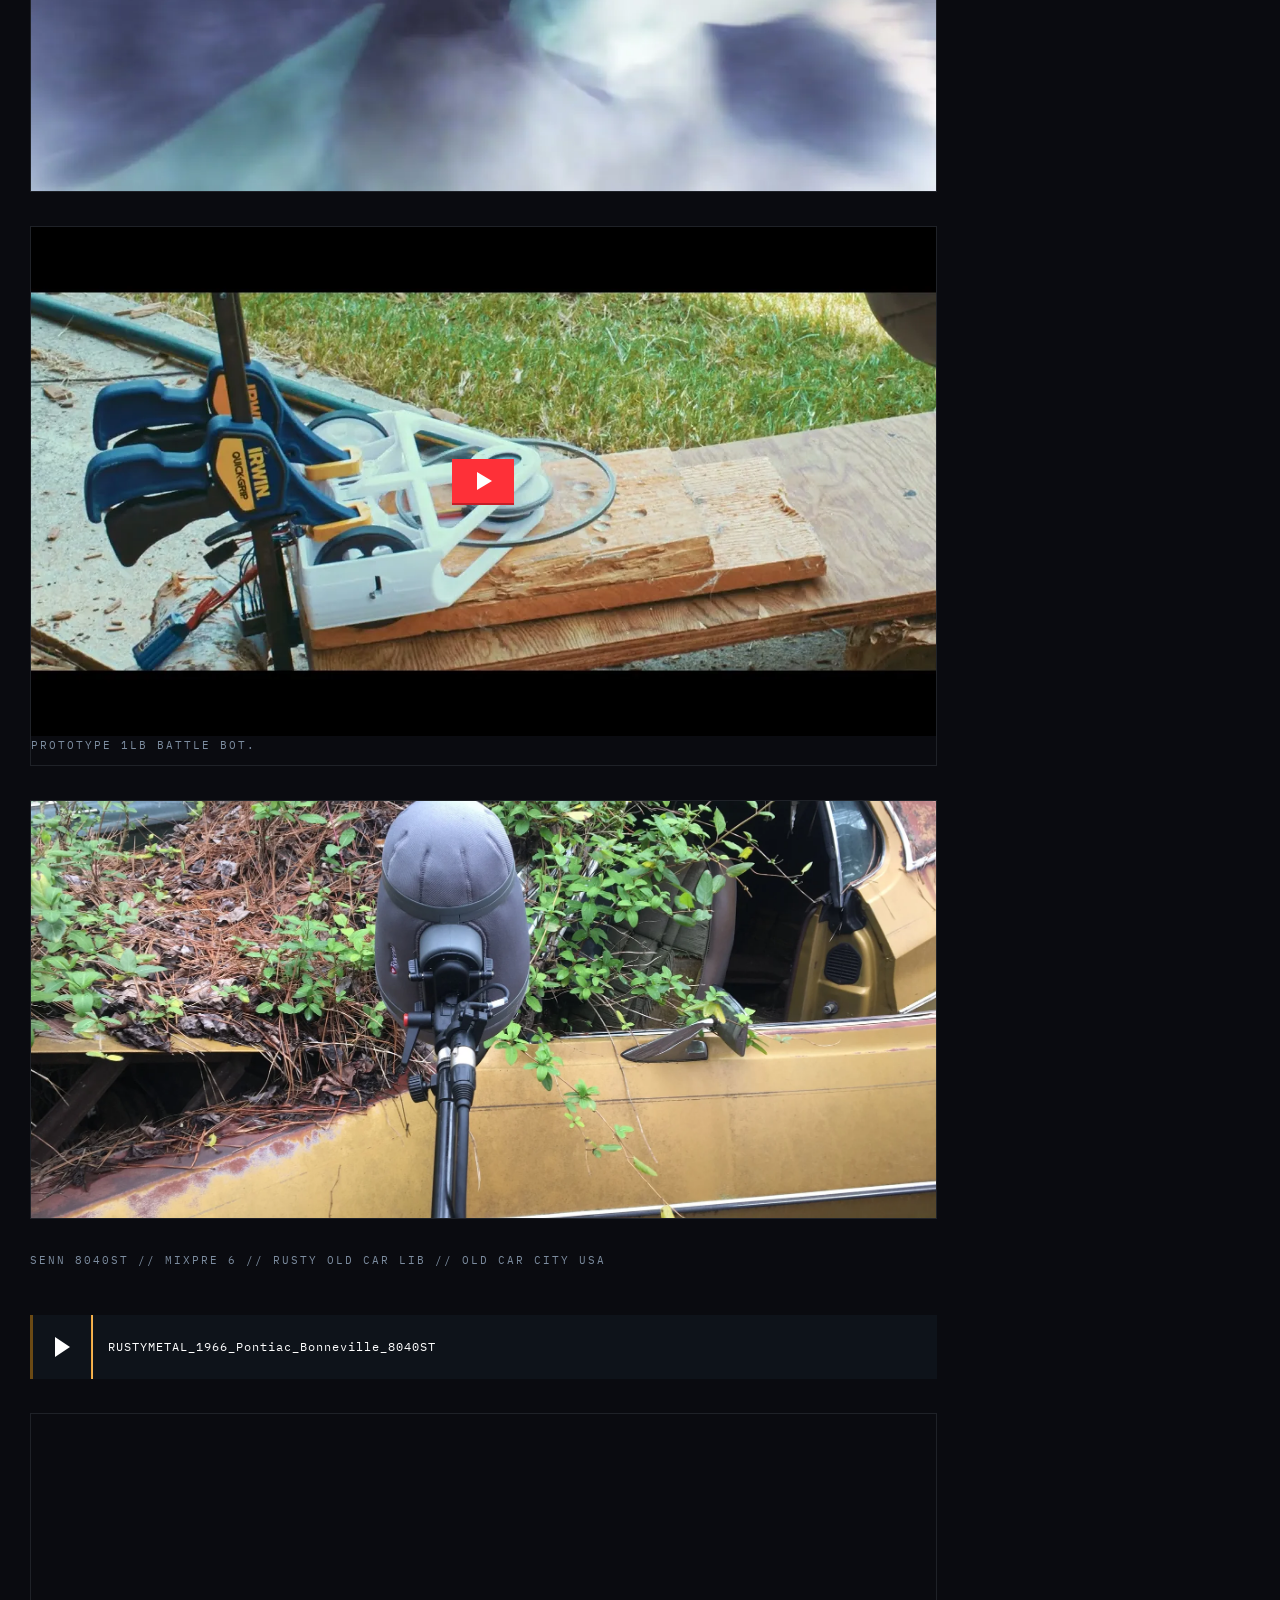
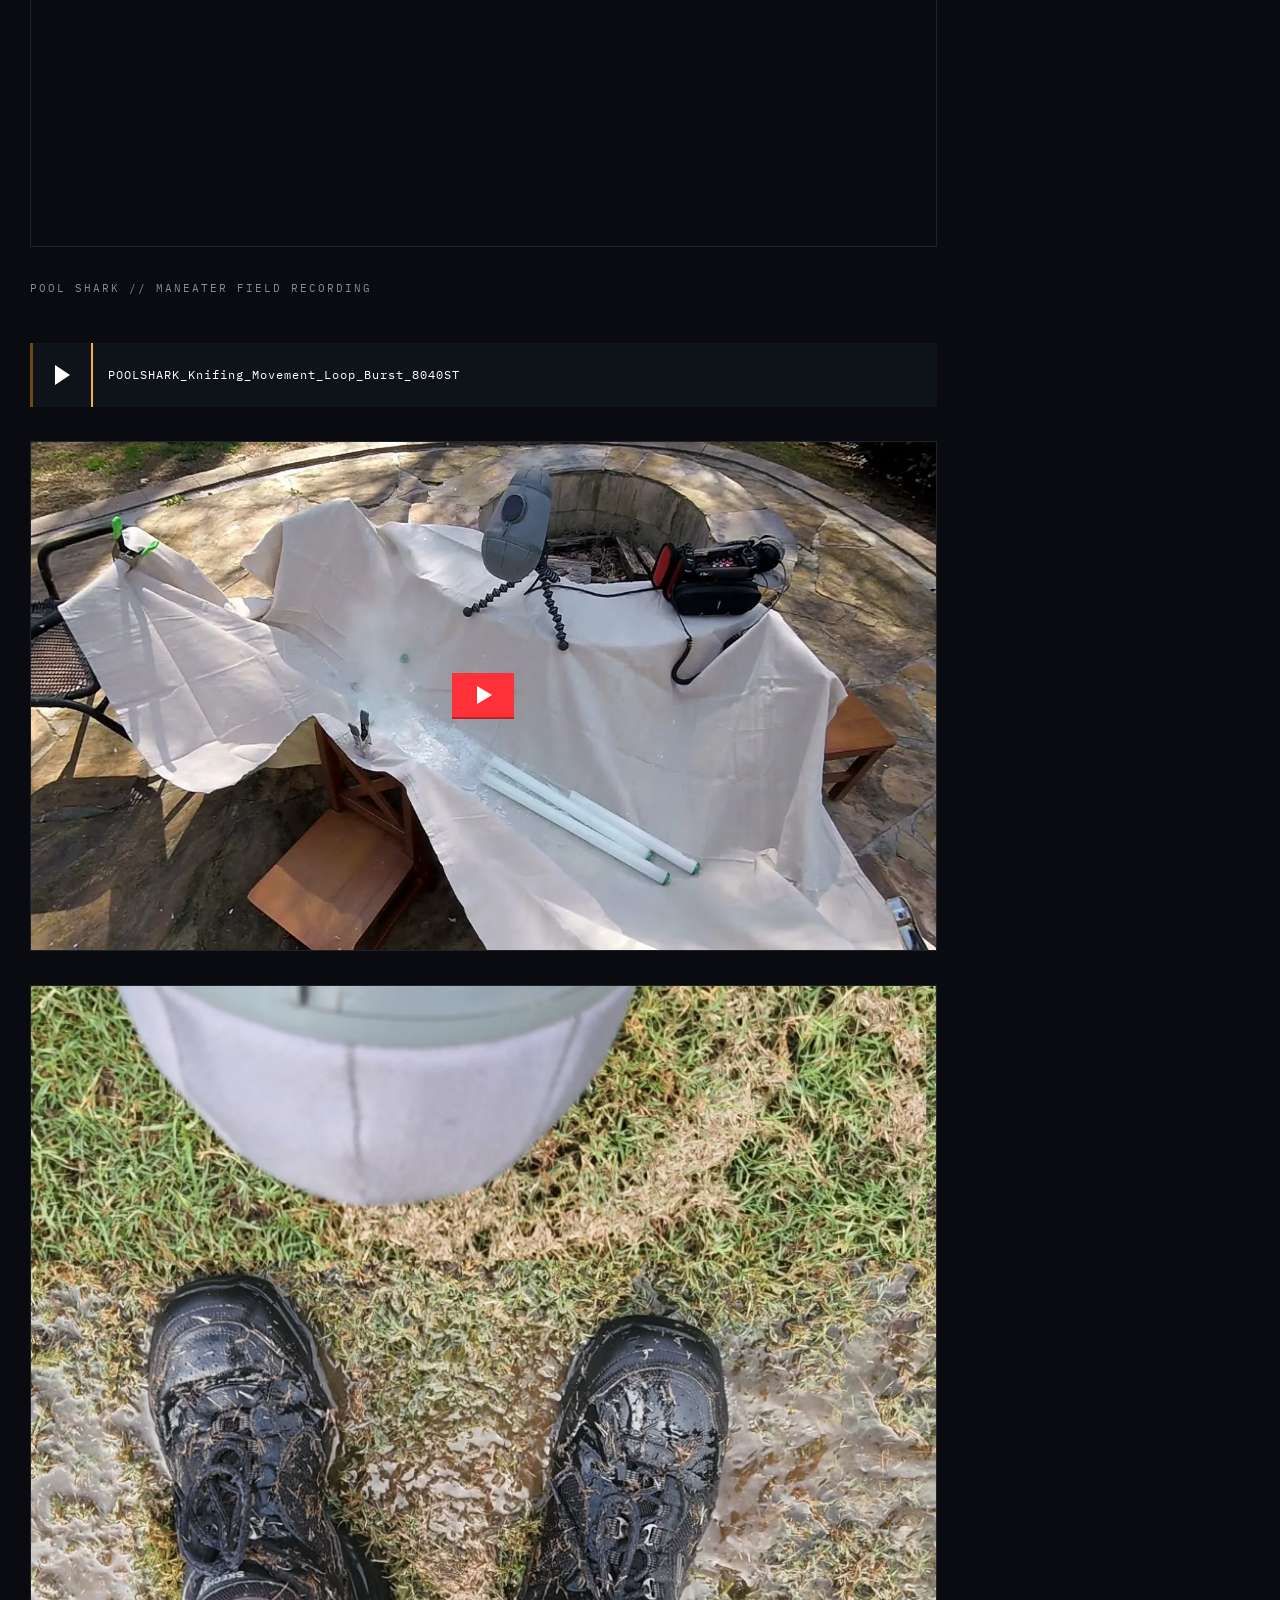
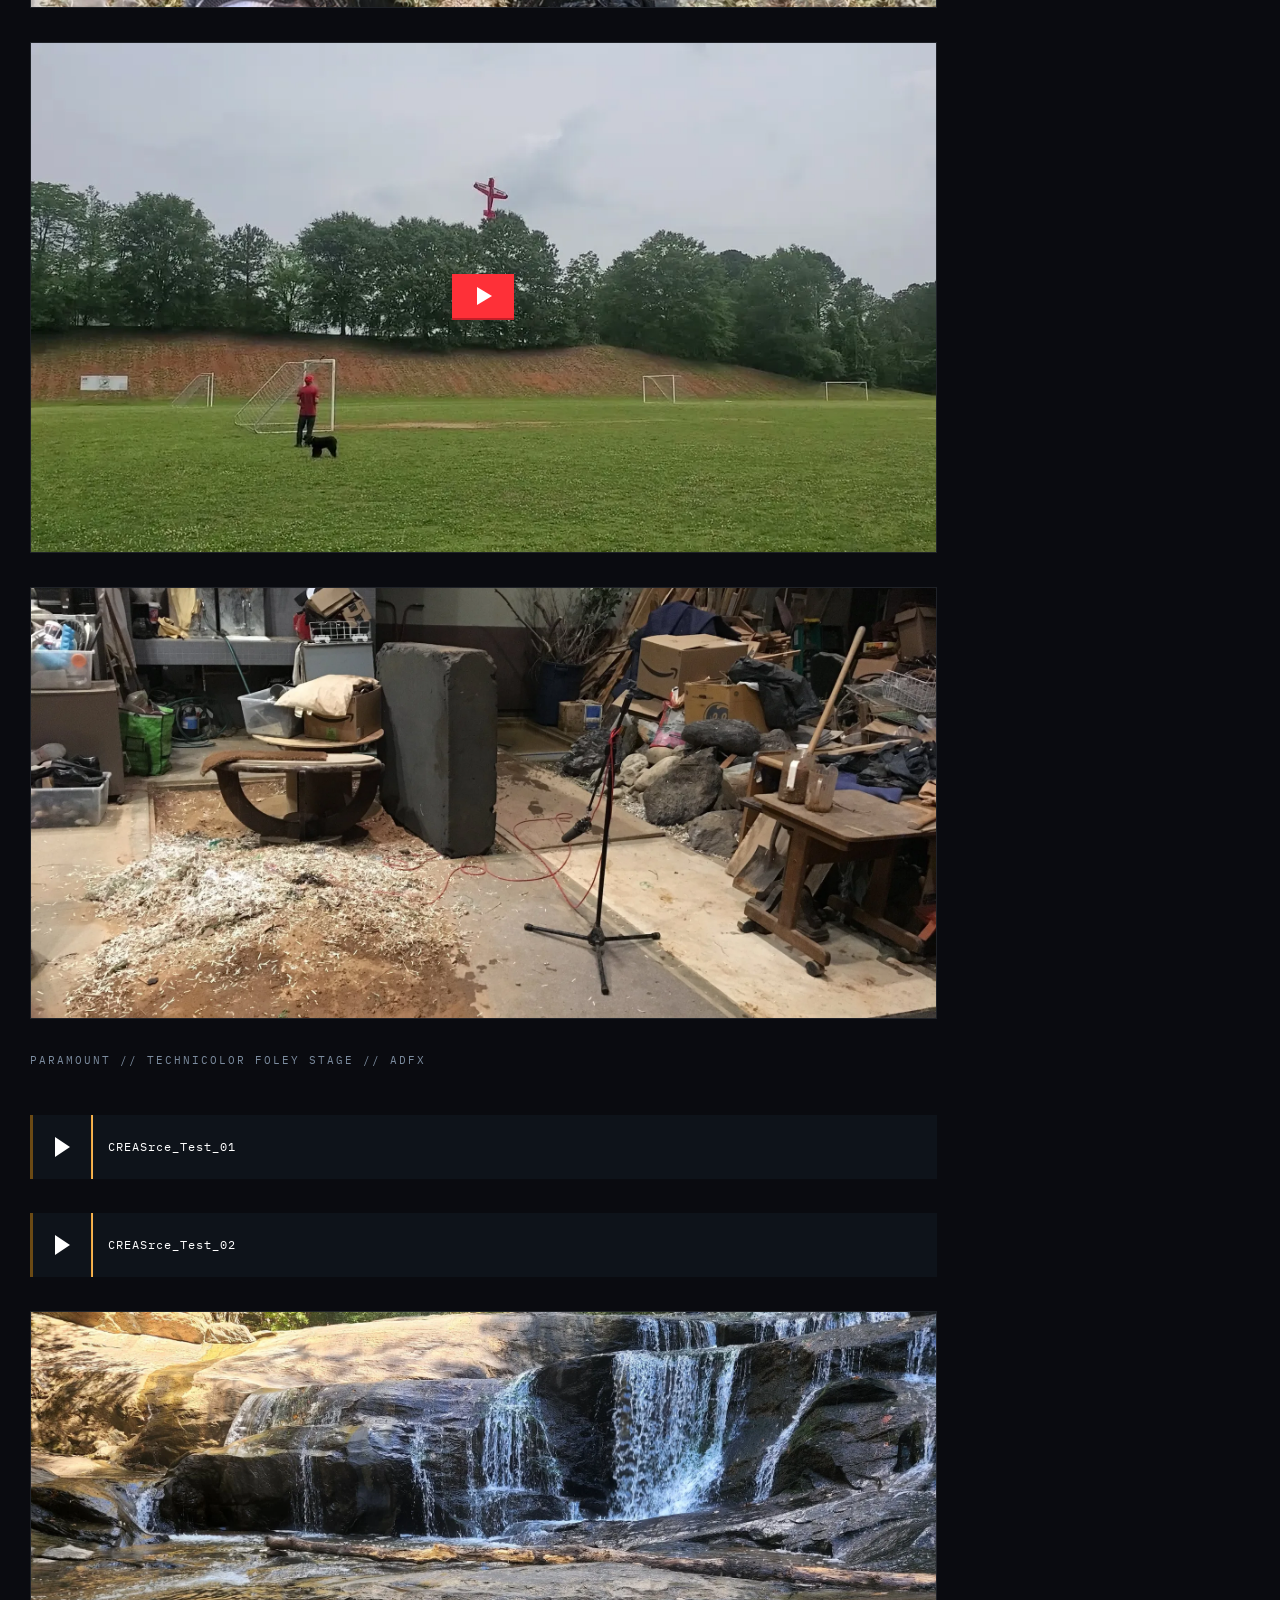
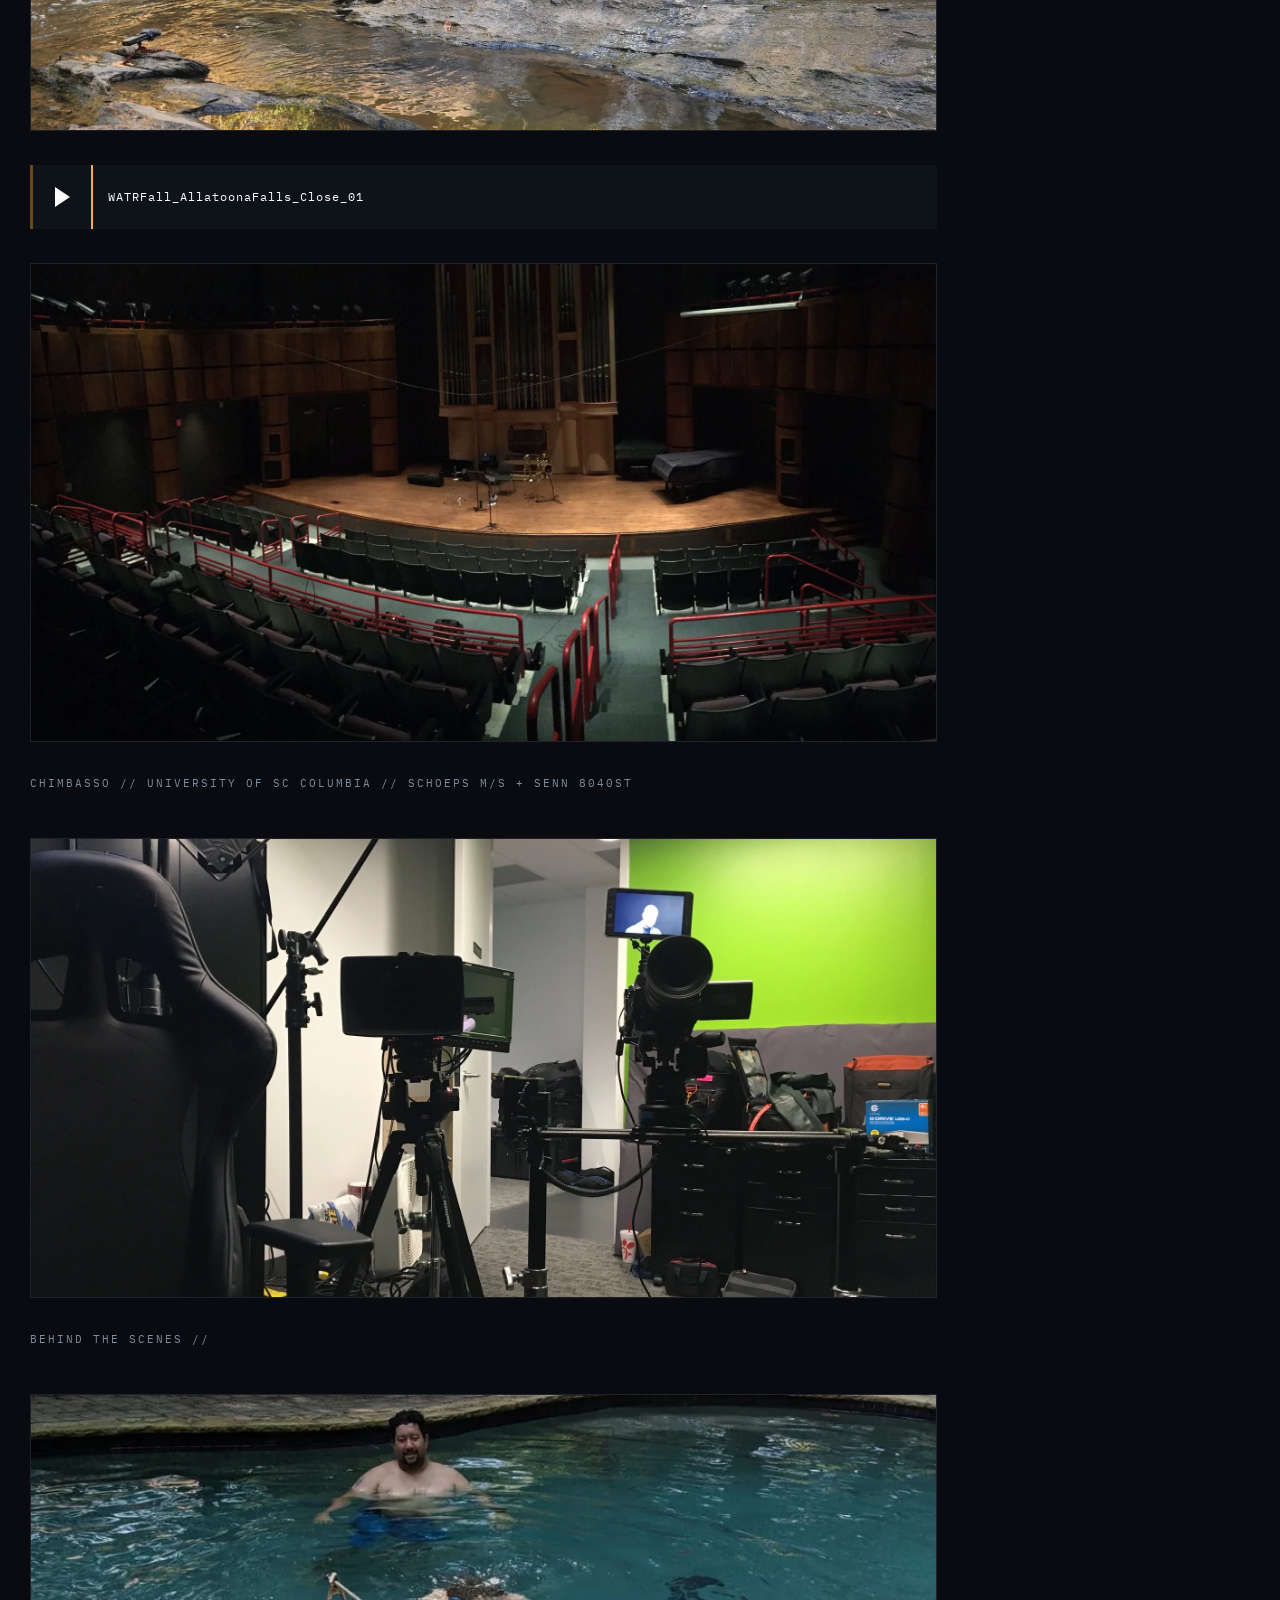
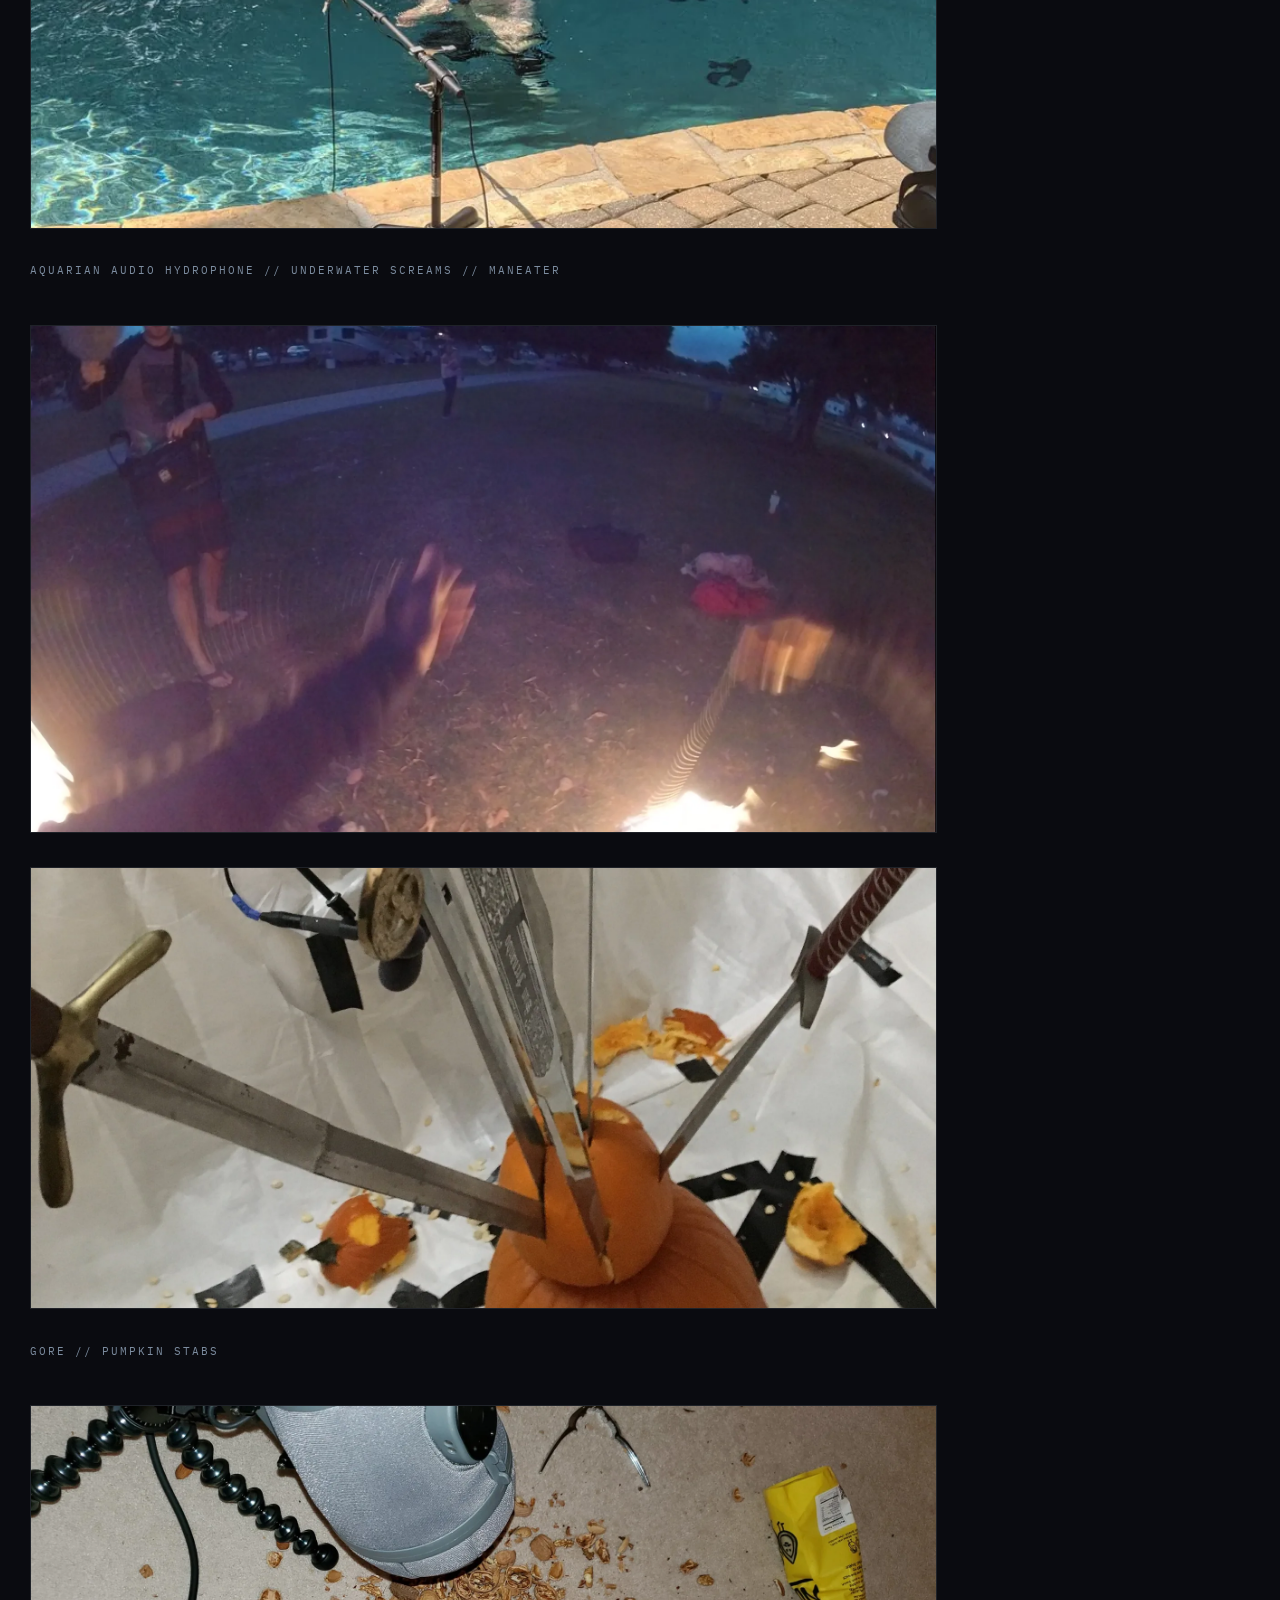
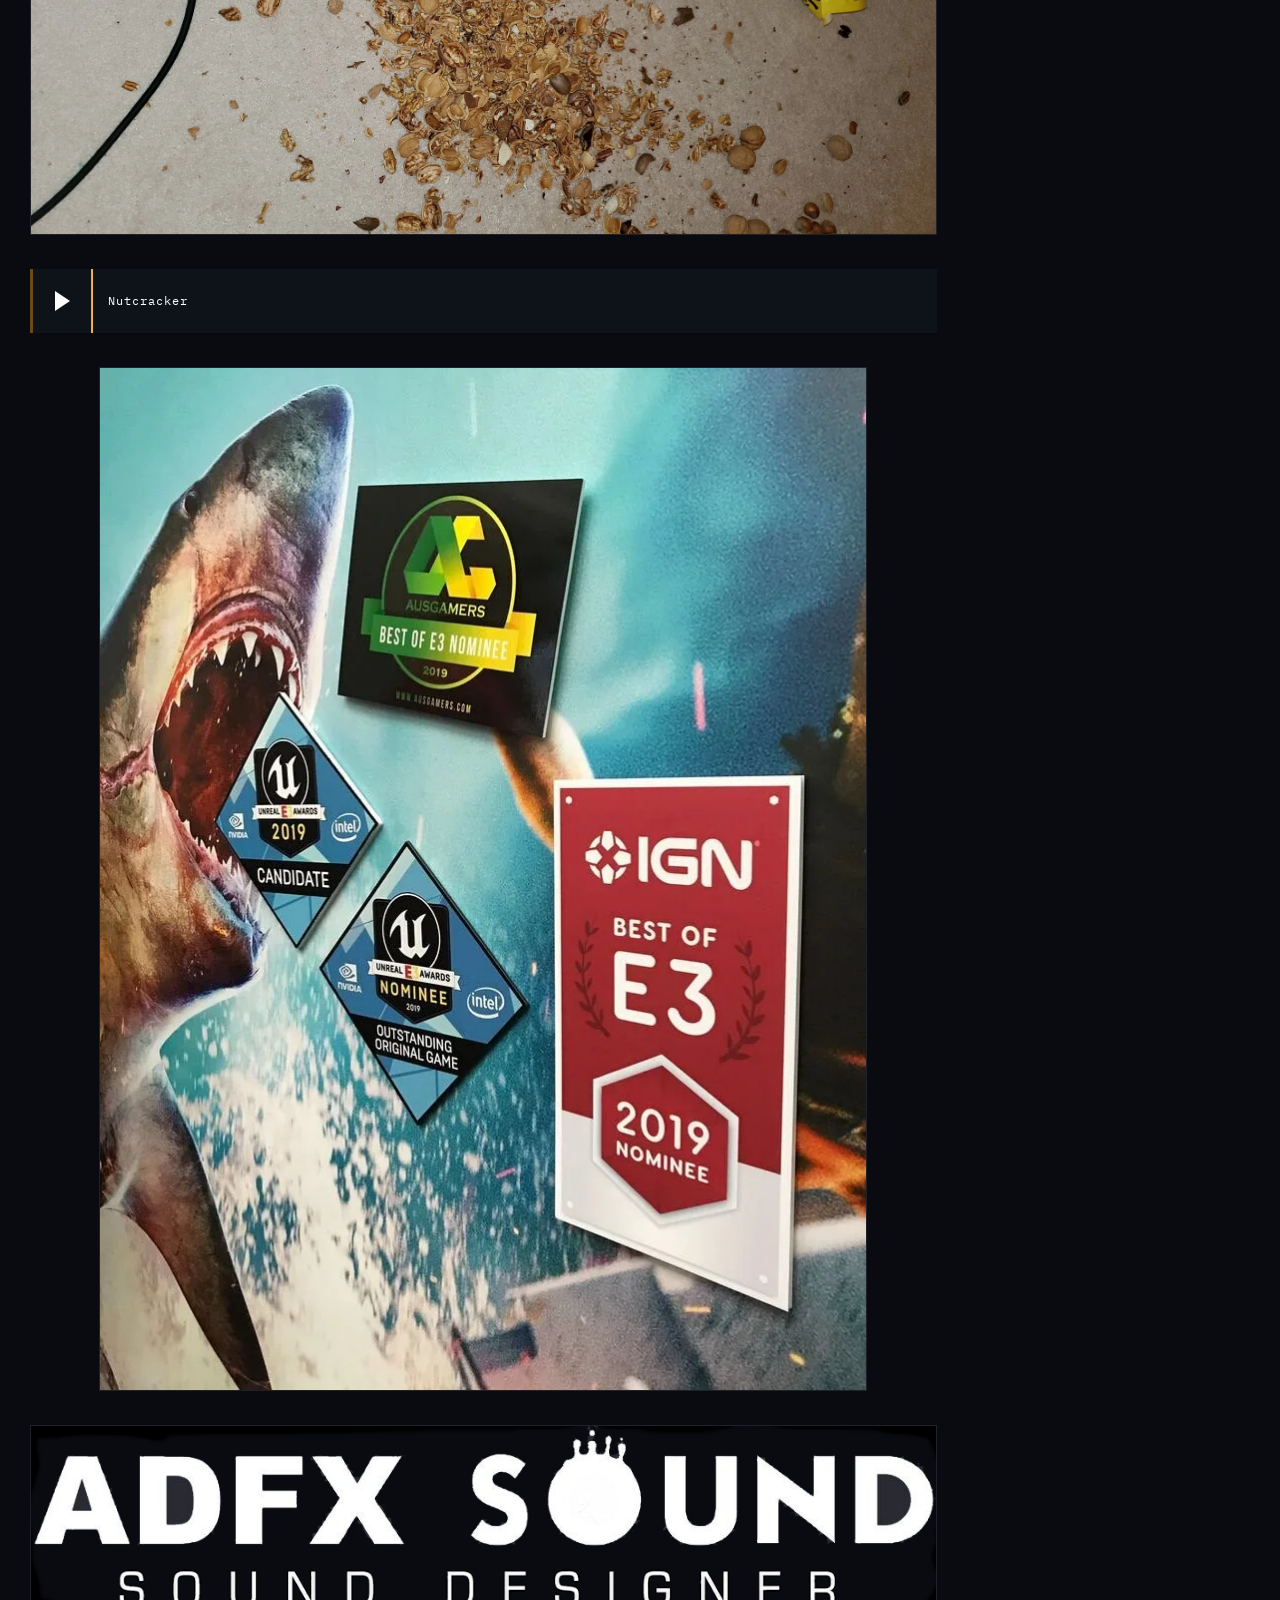
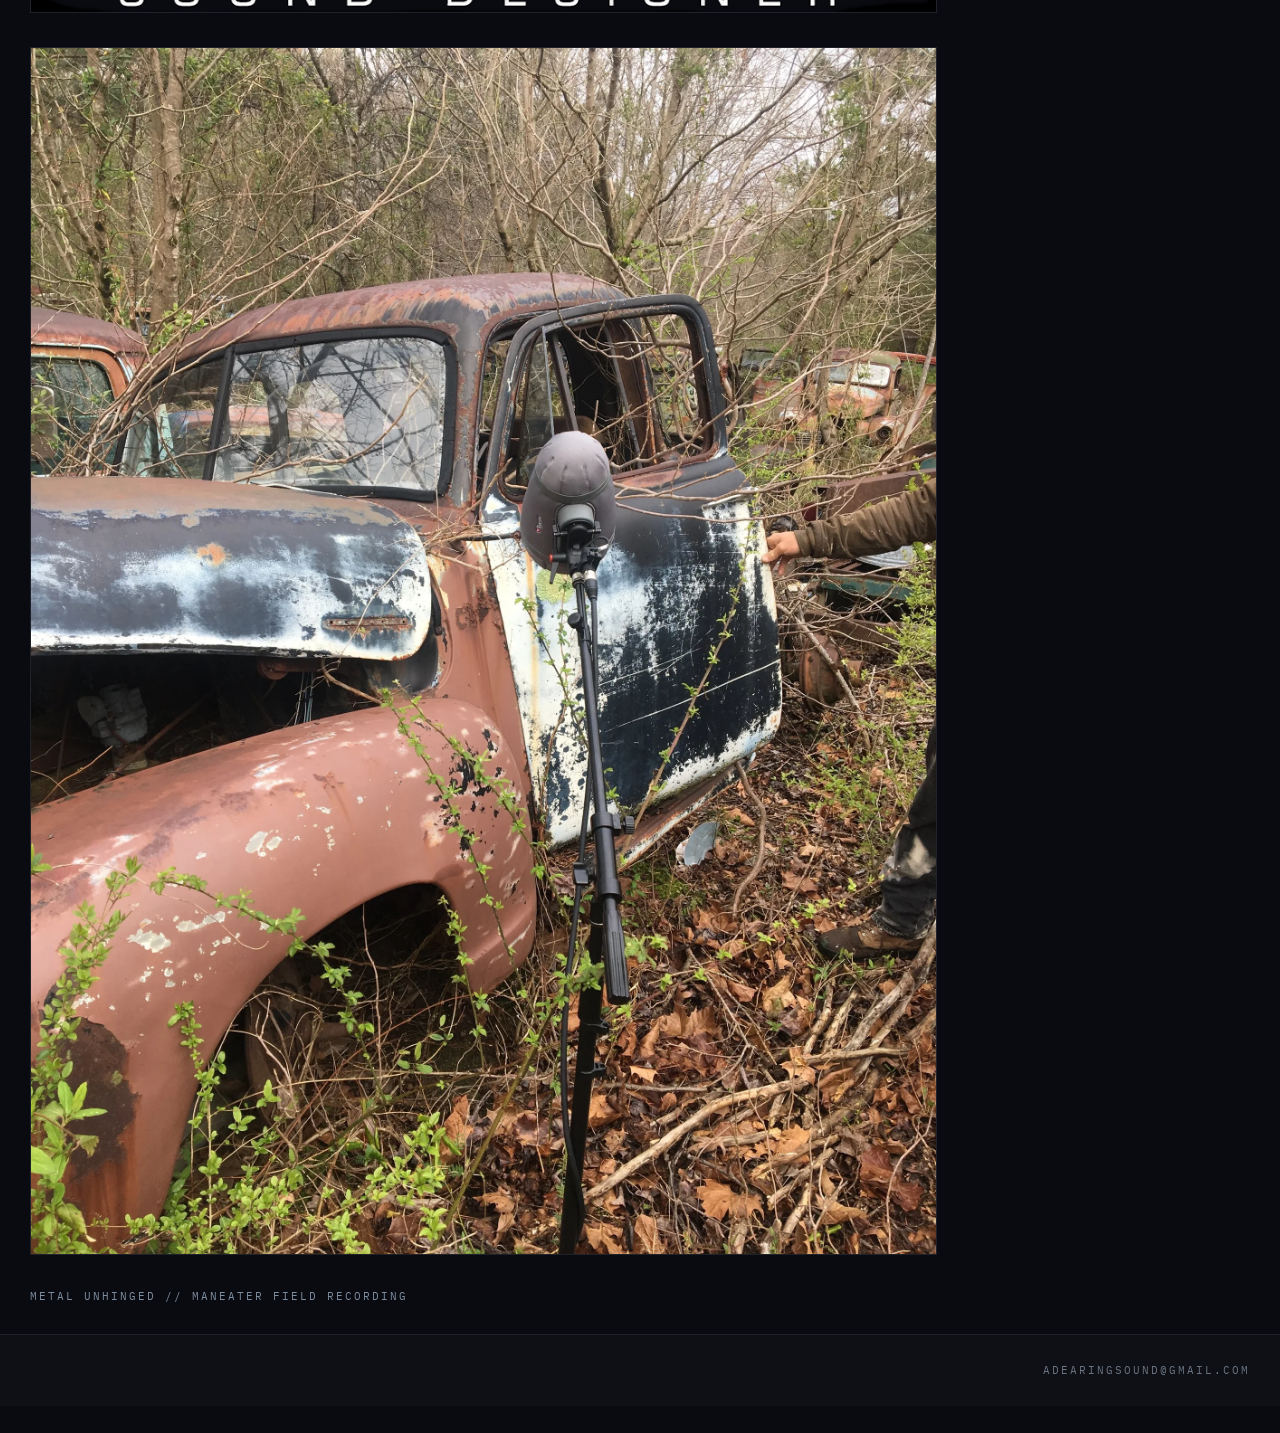
==== commit abf1603e: "Update index.html" ====
--- a/index.html
+++ b/index.html
@@ -186,7 +186,7 @@
           <div class="intrinsic" style="max-width:100%">
             <div class="embed-block-wrapper embed-block-provider-YouTube" style="padding-bottom:56.49999999999999%;">
 
-          <iframe width="200" height="113" src="https://www.youtube-nocookie.com/embed/dyx1VkPsV_M" frameborder="0" allow="accelerometer; autoplay; clipboard-write; encrypted-media; gyroscope; picture-in-picture; web-share" referrerpolicy="strict-origin-when-cross-origin" allowfullscreen title="KF3 LaserTrap" loading="lazy"></iframe>
+          <iframe width="200" height="113" src="https://www.youtube-nocookie.com/embed/A-M-MpBn344" frameborder="0" allow="accelerometer; autoplay; clipboard-write; encrypted-media; gyroscope; picture-in-picture; web-share" referrerpolicy="strict-origin-when-cross-origin" allowfullscreen title="KF3 LaserTrap" loading="lazy"></iframe>
 
             </div>
           </div>
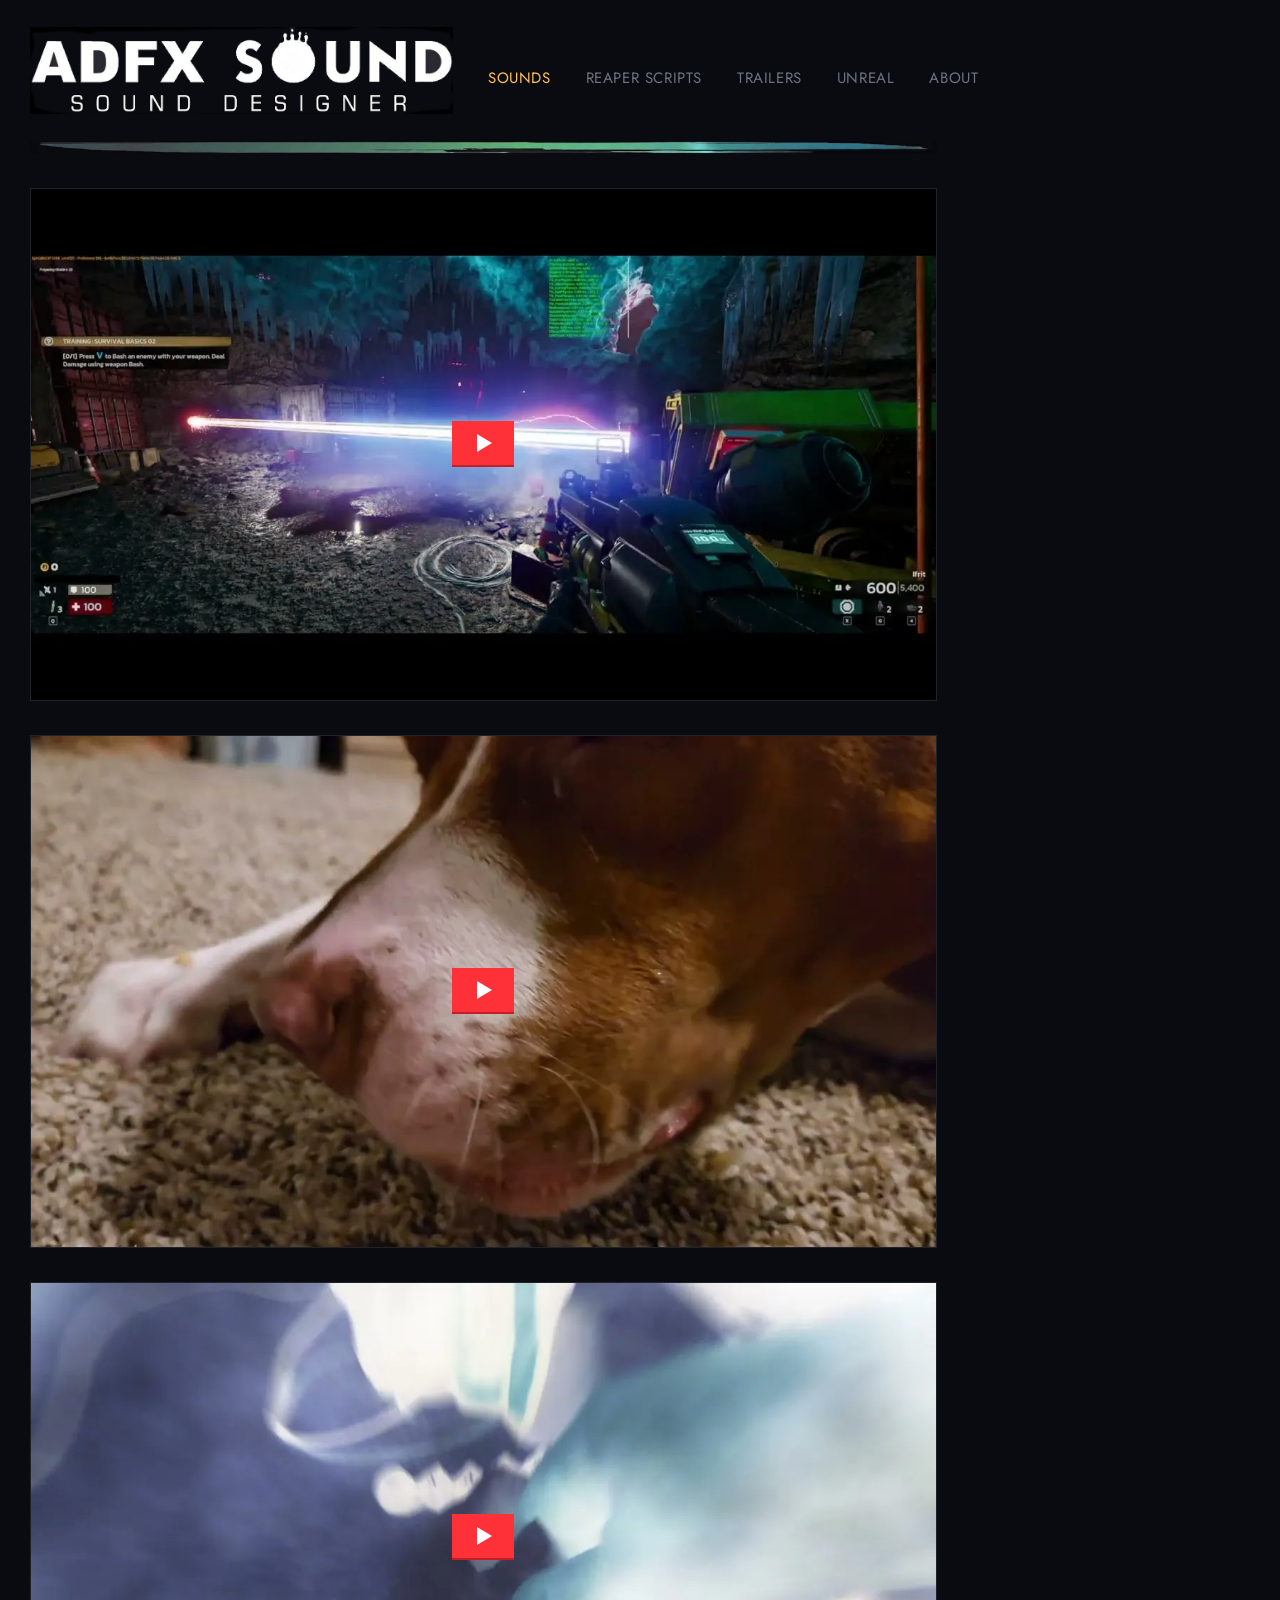
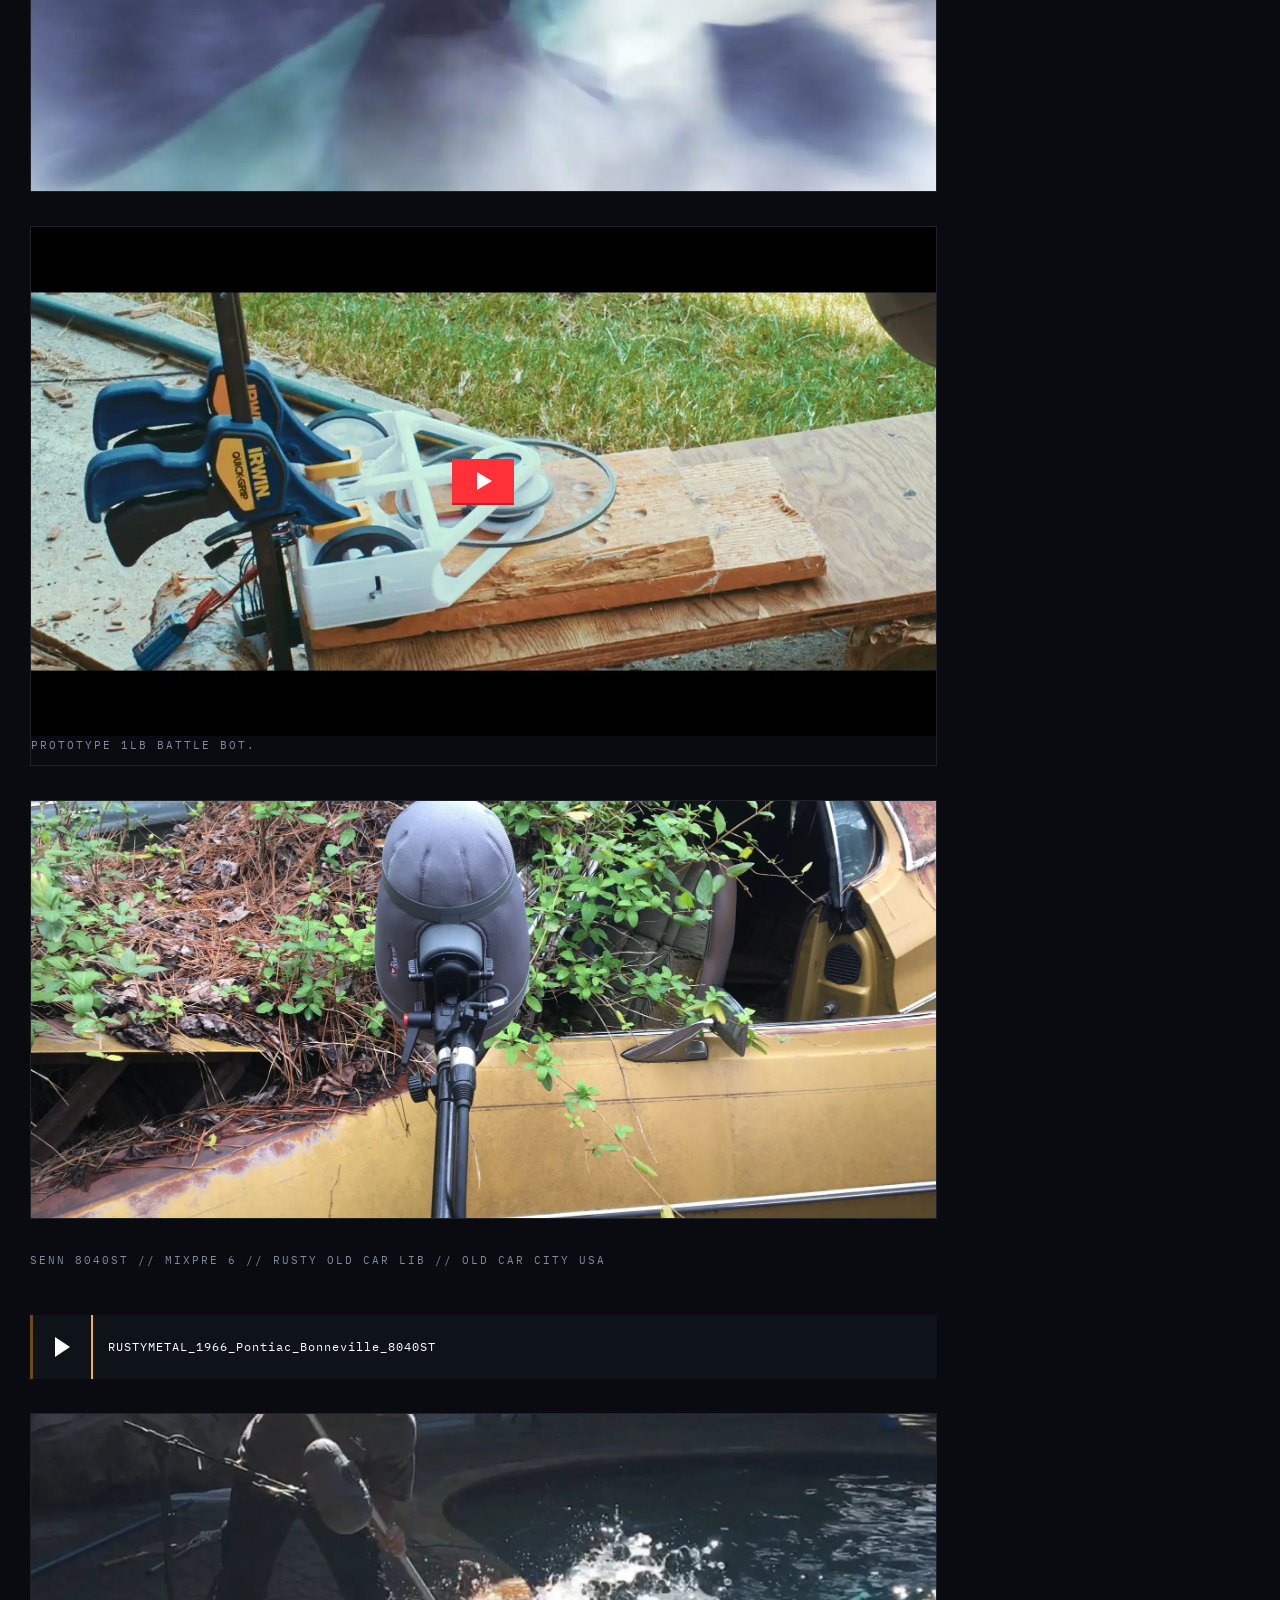
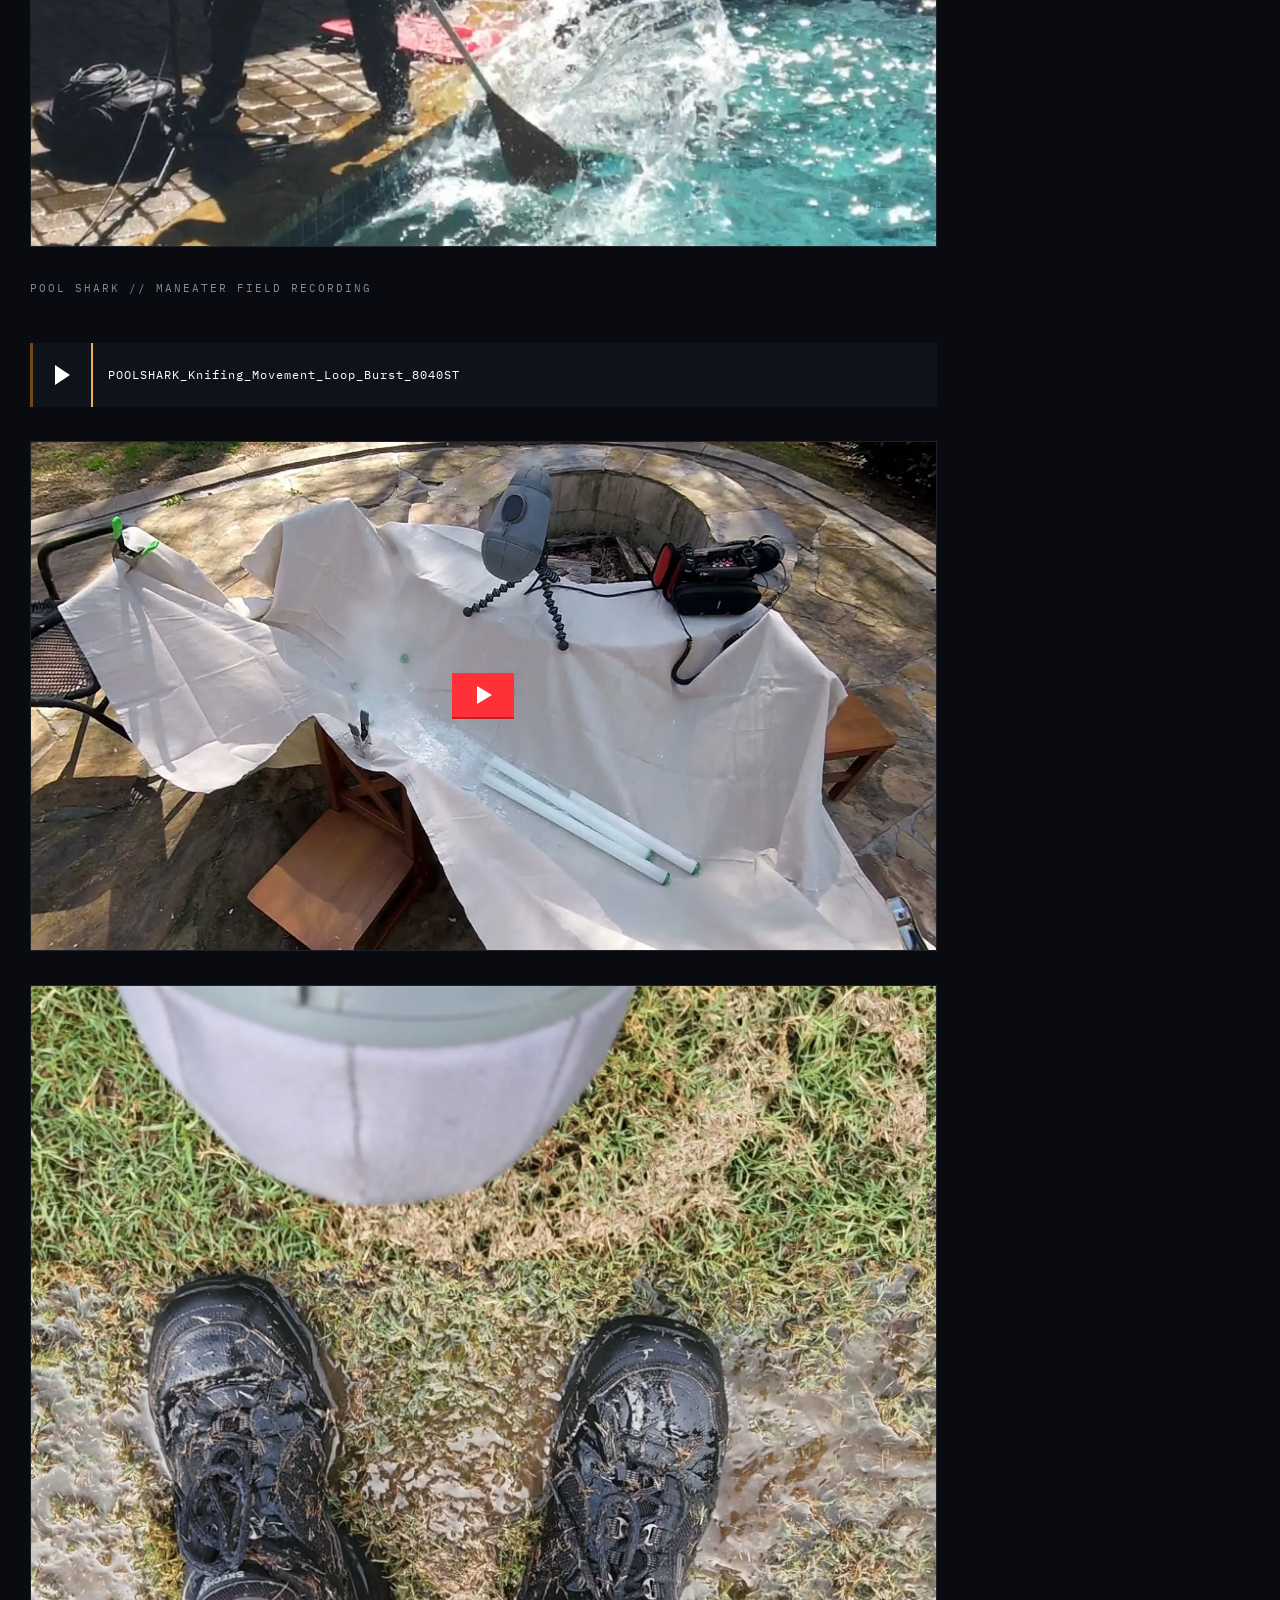
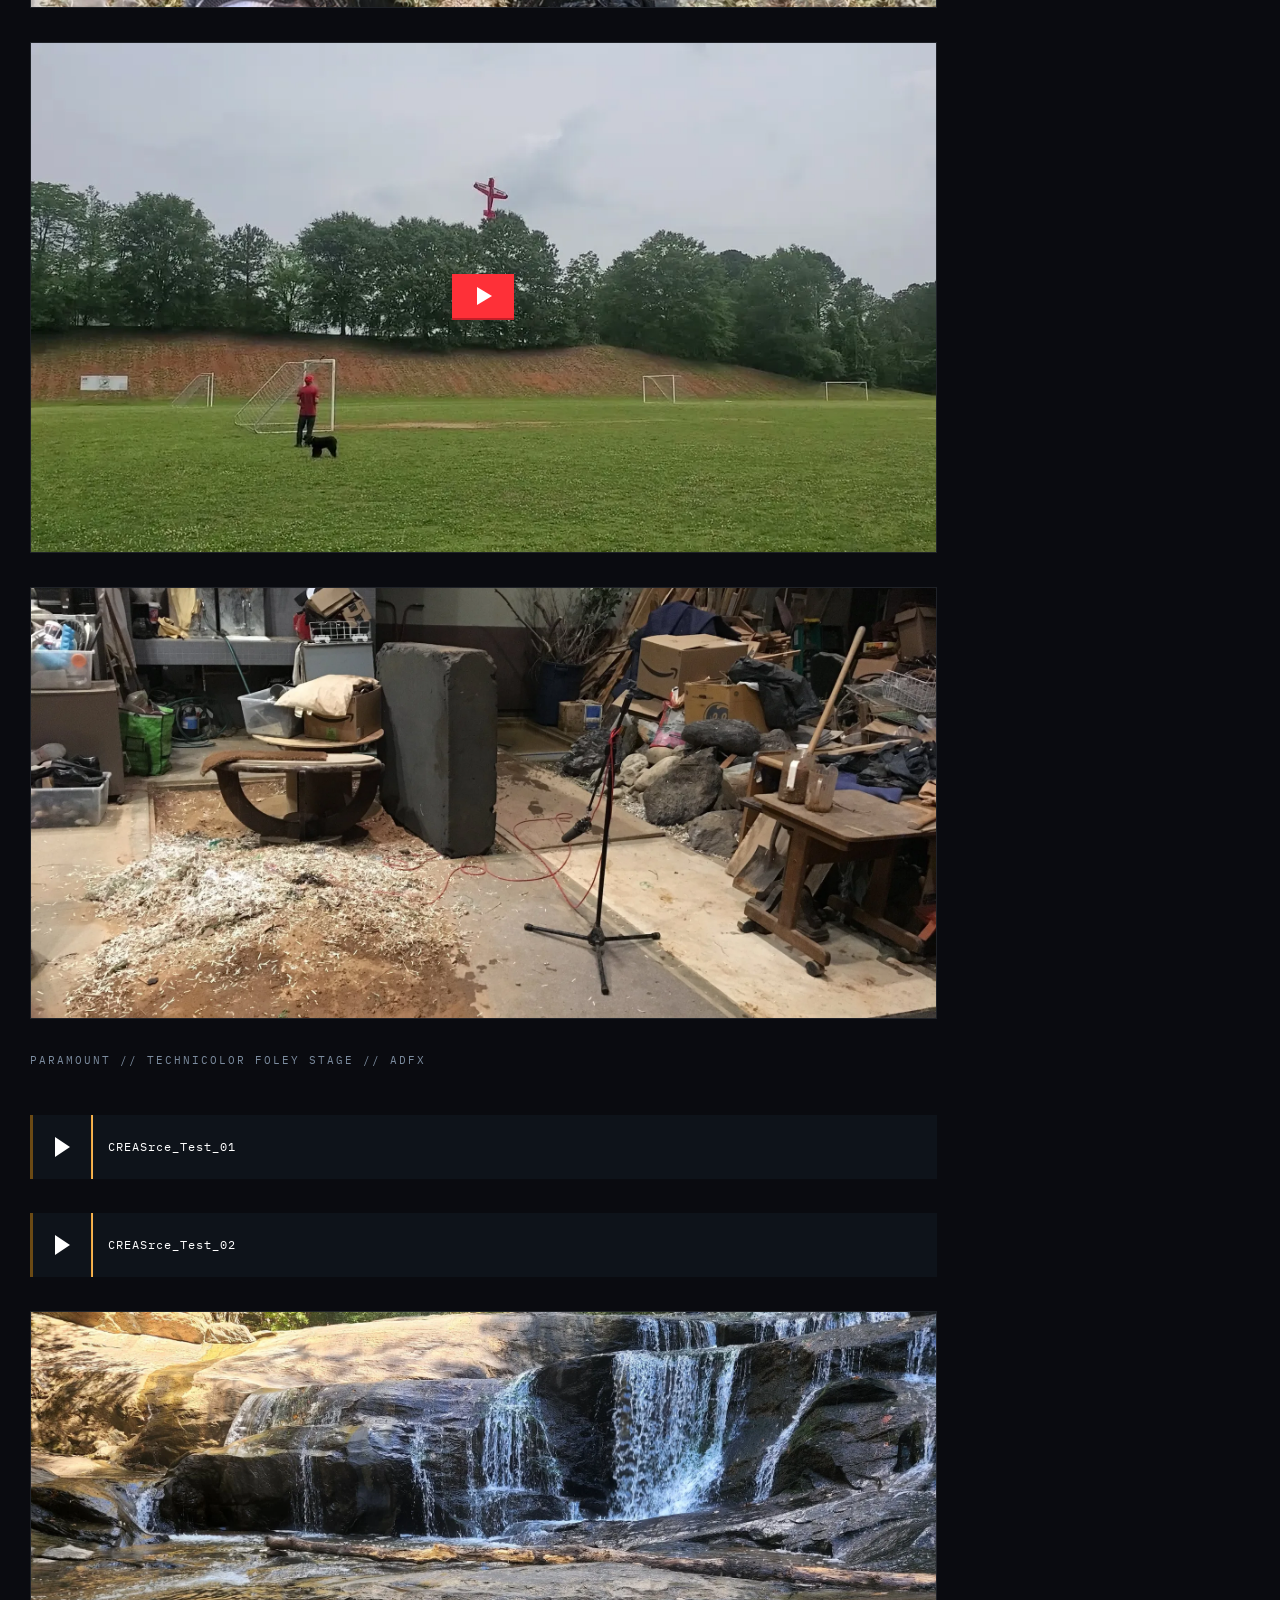
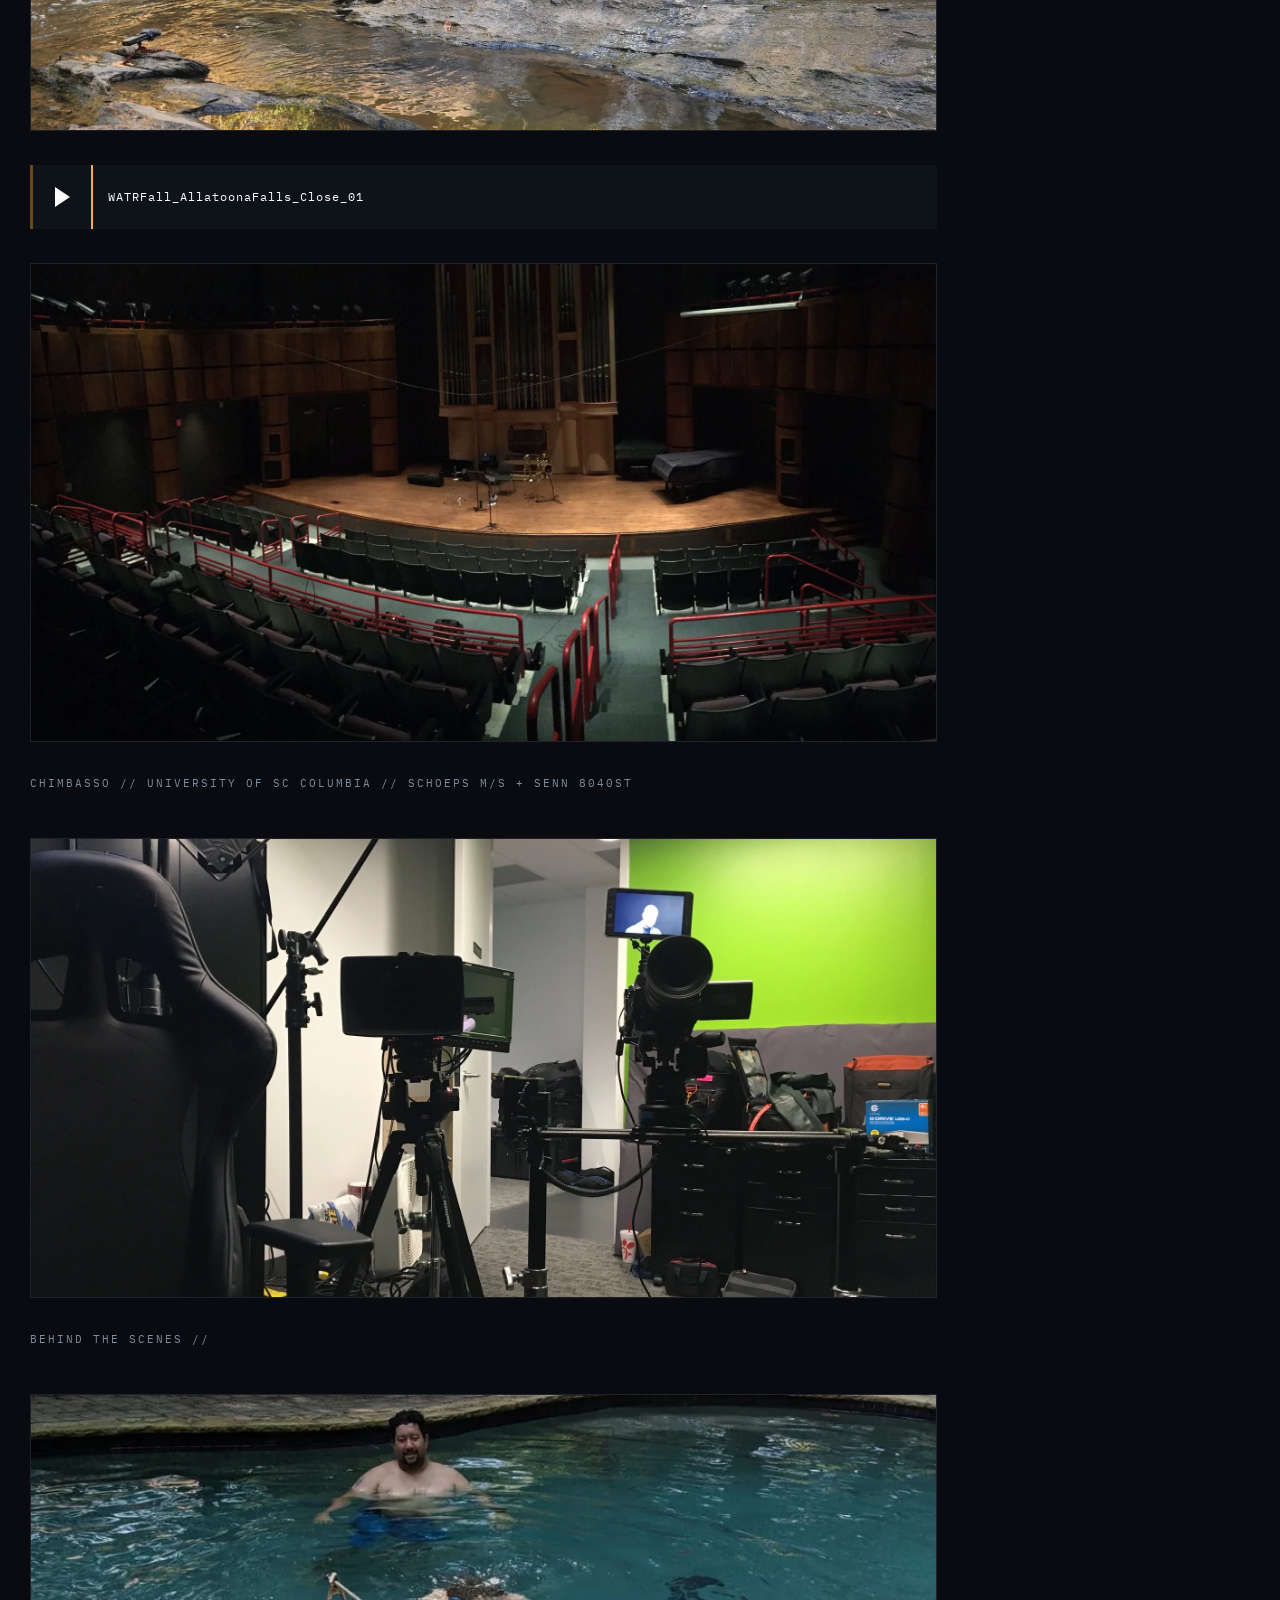
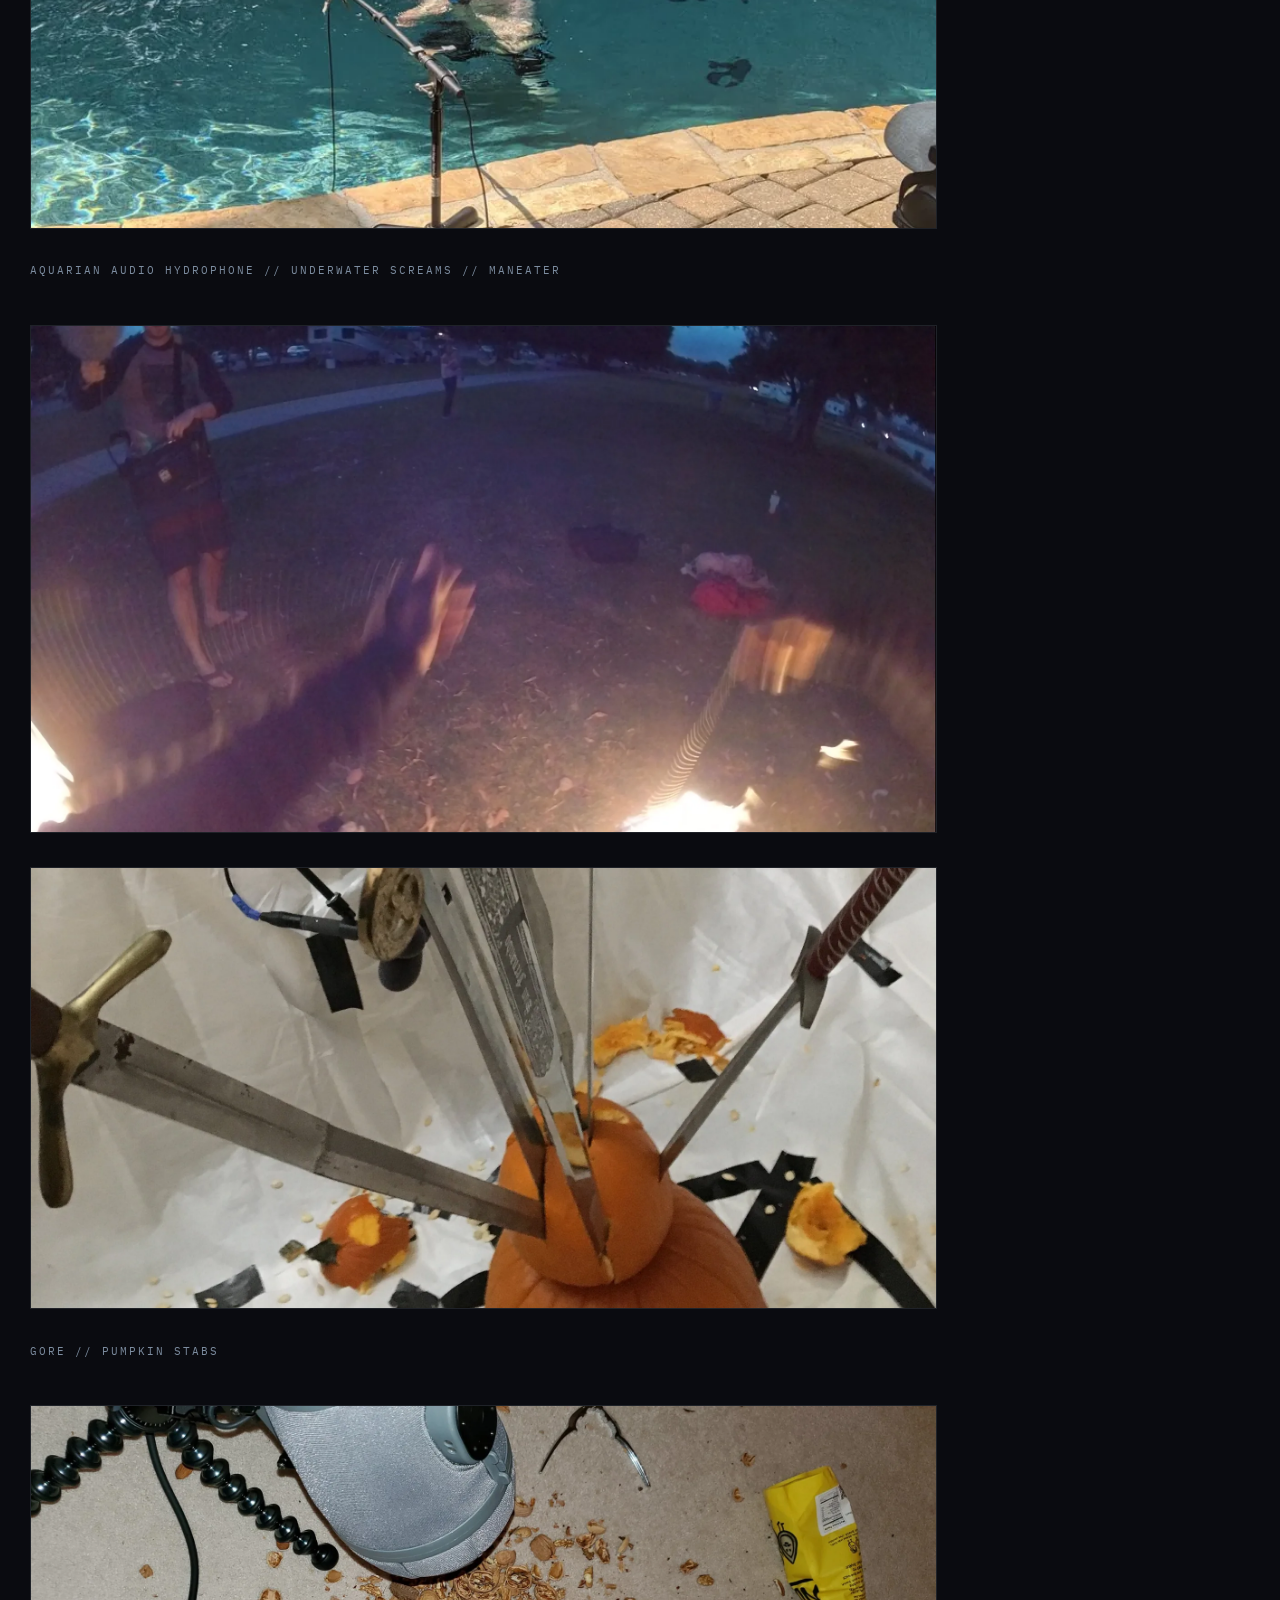
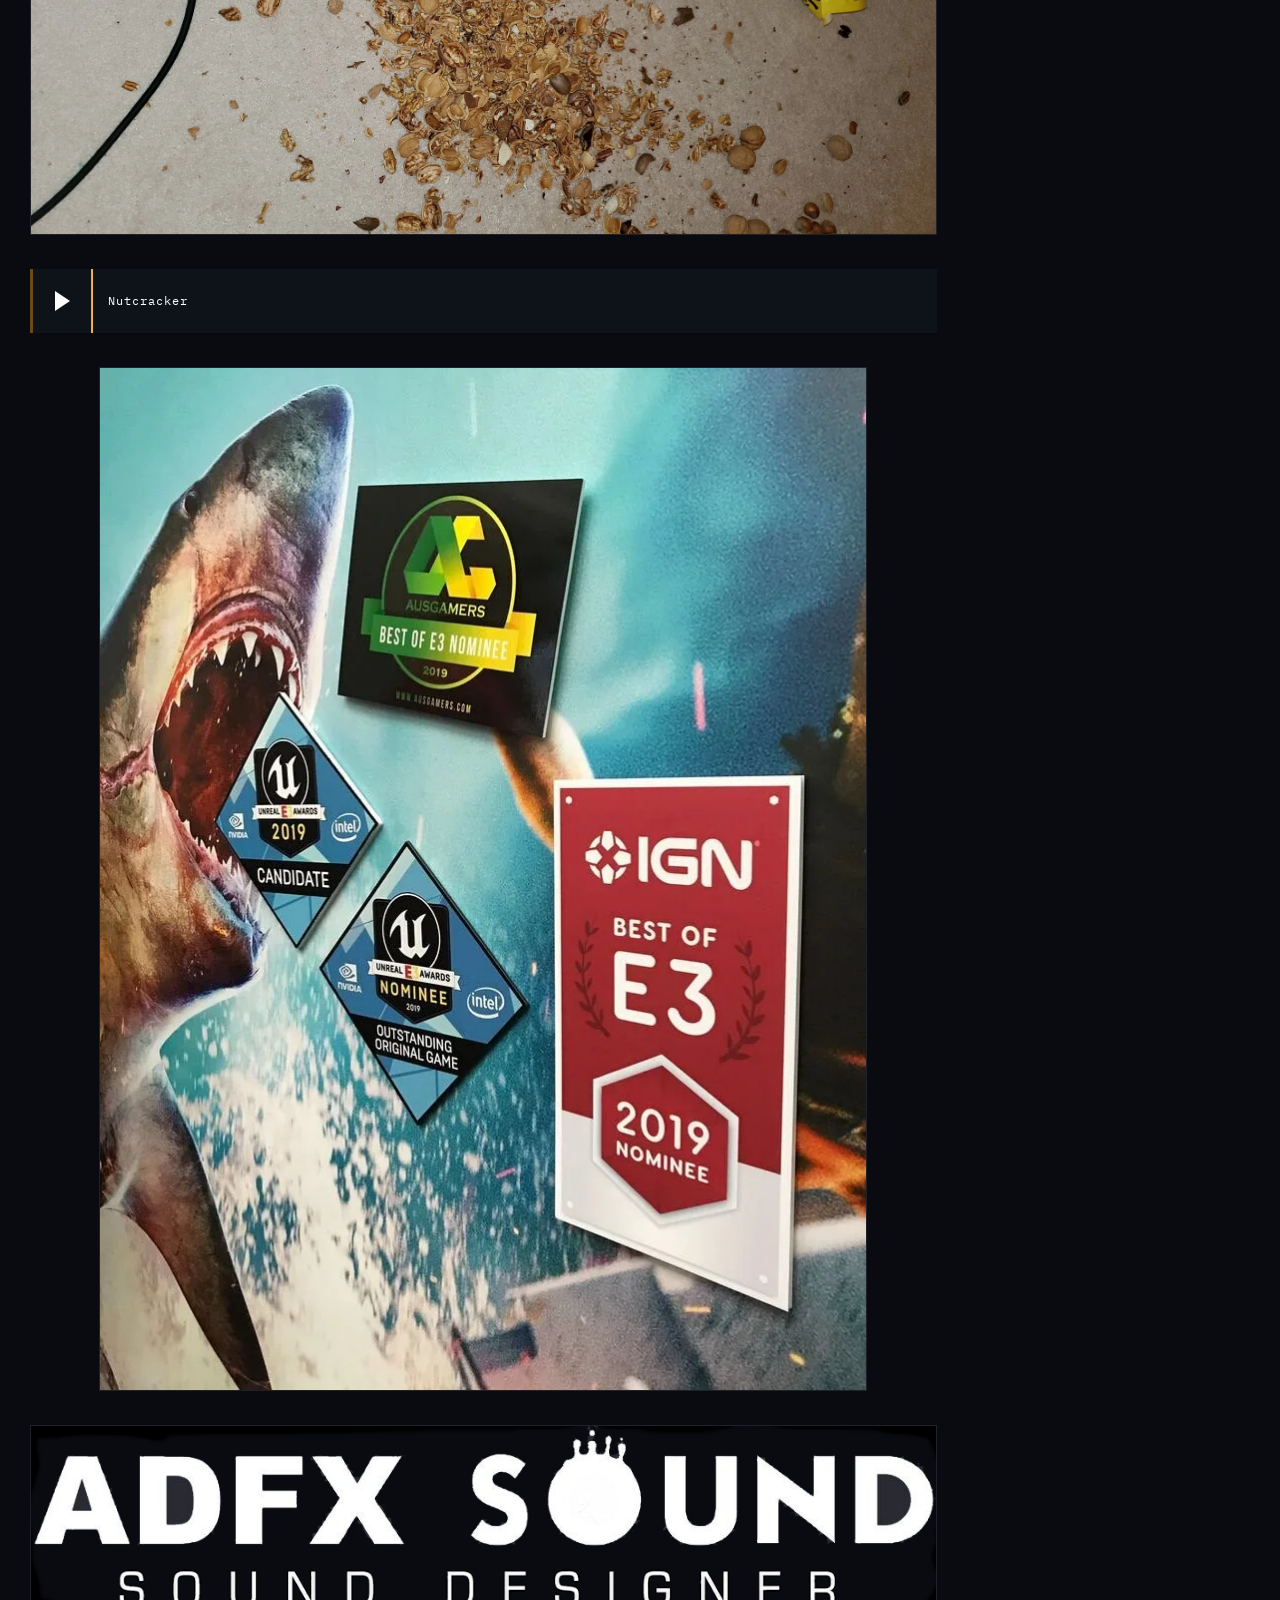
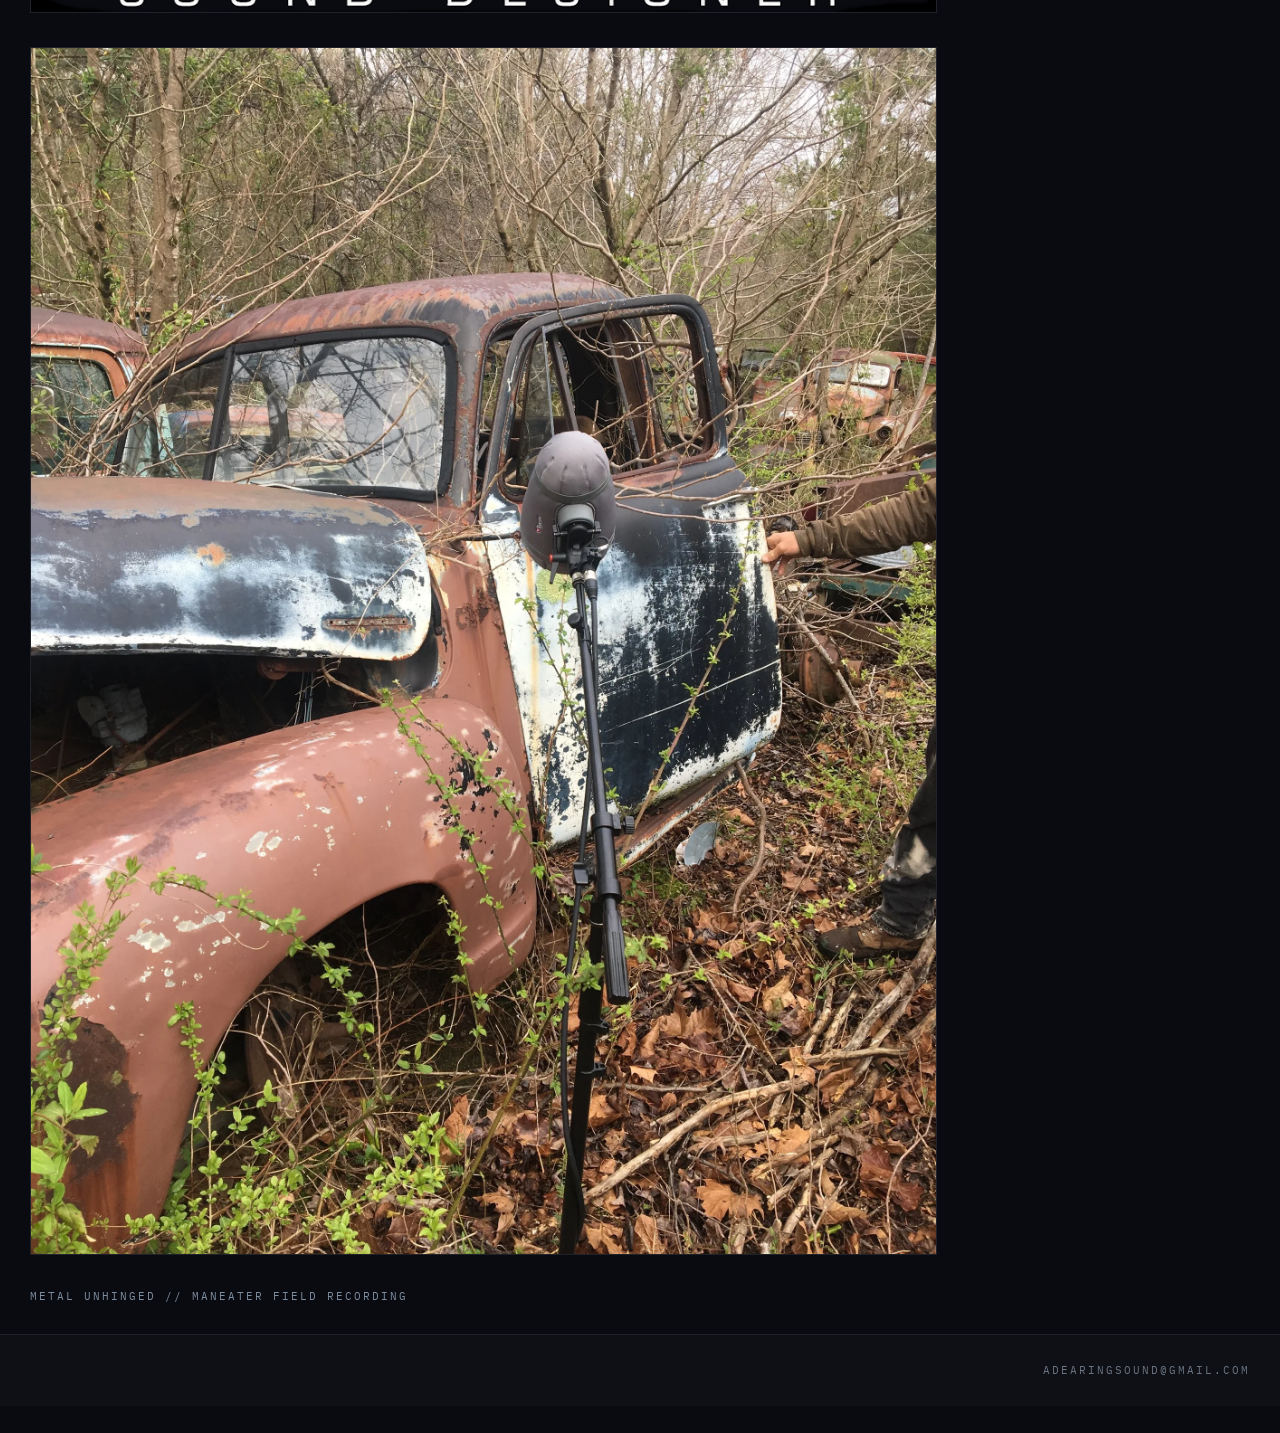
==== commit 345f1fc1: "update to video configuration so its easier to work with" ====
--- a/index.html
+++ b/index.html
@@ -184,9 +184,12 @@
 >
 
           <div class="intrinsic" style="max-width:100%">
+            <!-- YouTube facade: duplicate this block to add a video. Set data-yt-src to
+                 https://www.youtube.com/embed/{ID}, background-image to
+                 Resources/yt-{ID}.webp, and drop that WebP into Resources/. -->
             <div class="embed-block-wrapper embed-block-provider-YouTube" style="padding-bottom:56.49999999999999%;">
 
-          <iframe width="200" height="113" src="https://www.youtube-nocookie.com/embed/A-M-MpBn344" frameborder="0" allow="accelerometer; autoplay; clipboard-write; encrypted-media; gyroscope; picture-in-picture; web-share" referrerpolicy="strict-origin-when-cross-origin" allowfullscreen title="KF3 LaserTrap" loading="lazy"></iframe>
+          <button type="button" class="yt-facade" data-yt-src="https://www.youtube.com/embed/A-M-MpBn344" style="background-image:url('Resources/yt-A-M-MpBn344.webp')" aria-label="Play video: KF3 LaserTrap"><span class="yt-facade-play" aria-hidden="true"></span></button>
 
             </div>
           </div>
@@ -204,7 +207,7 @@
           <div class="intrinsic" style="max-width:100%">
             <div class="embed-block-wrapper embed-block-provider-YouTube" style="padding-bottom:56.49999999999999%;">
 
-          <iframe width="200" height="113" src="https://www.youtube-nocookie.com/embed/K7JDue8FeGQ" frameborder="0" allow="accelerometer; autoplay; clipboard-write; encrypted-media; gyroscope; picture-in-picture; web-share" referrerpolicy="strict-origin-when-cross-origin" allowfullscreen title="GoreSource Vid" loading="lazy"></iframe>
+          <button type="button" class="yt-facade" data-yt-src="https://www.youtube.com/embed/AHxT9lk8Kcc" style="background-image:url('Resources/yt-K7JDue8FeGQ.webp')" aria-label="Play video: GoreSource Vid"><span class="yt-facade-play" aria-hidden="true"></span></button>
 
             </div>
           </div>
@@ -222,7 +225,7 @@
           <div class="intrinsic" style="max-width:100%">
             <div class="embed-block-wrapper embed-block-provider-YouTube" style="padding-bottom:56.20608899297424%;">
 
-          <iframe class="embedly-embed" src="https://www.youtube-nocookie.com/embed/q4Q8l5-UBSM" width="854" height="480" scrolling="no" title="YouTube embed" frameborder="0" allow="autoplay; fullscreen; encrypted-media; picture-in-picture;" allowfullscreen="true" loading="lazy"></iframe>
+          <button type="button" class="yt-facade" data-yt-src="https://www.youtube.com/embed/q4Q8l5-UBSM" style="background-image:url('Resources/yt-q4Q8l5-UBSM.webp')" aria-label="Play video"><span class="yt-facade-play" aria-hidden="true"></span></button>
 
             </div>
           </div>
@@ -240,7 +243,7 @@
           <div class="intrinsic" style="max-width:100%">
             <div class="embed-block-wrapper embed-block-provider-YouTube" style="padding-bottom:56.20608899297424%;">
 
-          <iframe class="embedly-embed" src="https://www.youtube-nocookie.com/embed/IcqIJ5j0Lnk" width="854" height="480" scrolling="no" title="YouTube embed" frameborder="0" allow="autoplay; fullscreen; encrypted-media; picture-in-picture;" allowfullscreen="true" loading="lazy"></iframe>
+          <button type="button" class="yt-facade" data-yt-src="https://www.youtube.com/embed/IcqIJ5j0Lnk" style="background-image:url('Resources/yt-IcqIJ5j0Lnk.webp')" aria-label="Play video"><span class="yt-facade-play" aria-hidden="true"></span></button>
 
             </div>
           </div>
@@ -468,7 +471,7 @@
           <div class="intrinsic" style="max-width:100%">
             <div class="embed-block-wrapper embed-block-provider-YouTube" style="padding-bottom:56.20608899297424%;">
 
-          <iframe class="embedly-embed" src="https://www.youtube-nocookie.com/embed/CC13R2IBeMo" width="854" height="480" scrolling="no" title="YouTube embed" frameborder="0" allow="autoplay; fullscreen; encrypted-media; picture-in-picture;" allowfullscreen="true" loading="lazy"></iframe>
+          <button type="button" class="yt-facade" data-yt-src="https://www.youtube.com/embed/CC13R2IBeMo" style="background-image:url('Resources/yt-CC13R2IBeMo.webp')" aria-label="Play video"><span class="yt-facade-play" aria-hidden="true"></span></button>
 
             </div>
           </div>
@@ -536,7 +539,7 @@
           <div class="intrinsic" style="max-width:100%">
             <div class="embed-block-wrapper embed-block-provider-YouTube" style="padding-bottom:56.20608899297424%;">
 
-          <iframe class="embedly-embed" src="https://www.youtube-nocookie.com/embed/WYthL971f2o" width="854" height="480" scrolling="no" title="YouTube embed" frameborder="0" allow="autoplay; fullscreen; encrypted-media; picture-in-picture;" allowfullscreen="true" loading="lazy"></iframe>
+          <button type="button" class="yt-facade" data-yt-src="https://www.youtube.com/embed/WYthL971f2o" style="background-image:url('Resources/yt-WYthL971f2o.webp')" aria-label="Play video"><span class="yt-facade-play" aria-hidden="true"></span></button>
 
             </div>
           </div>
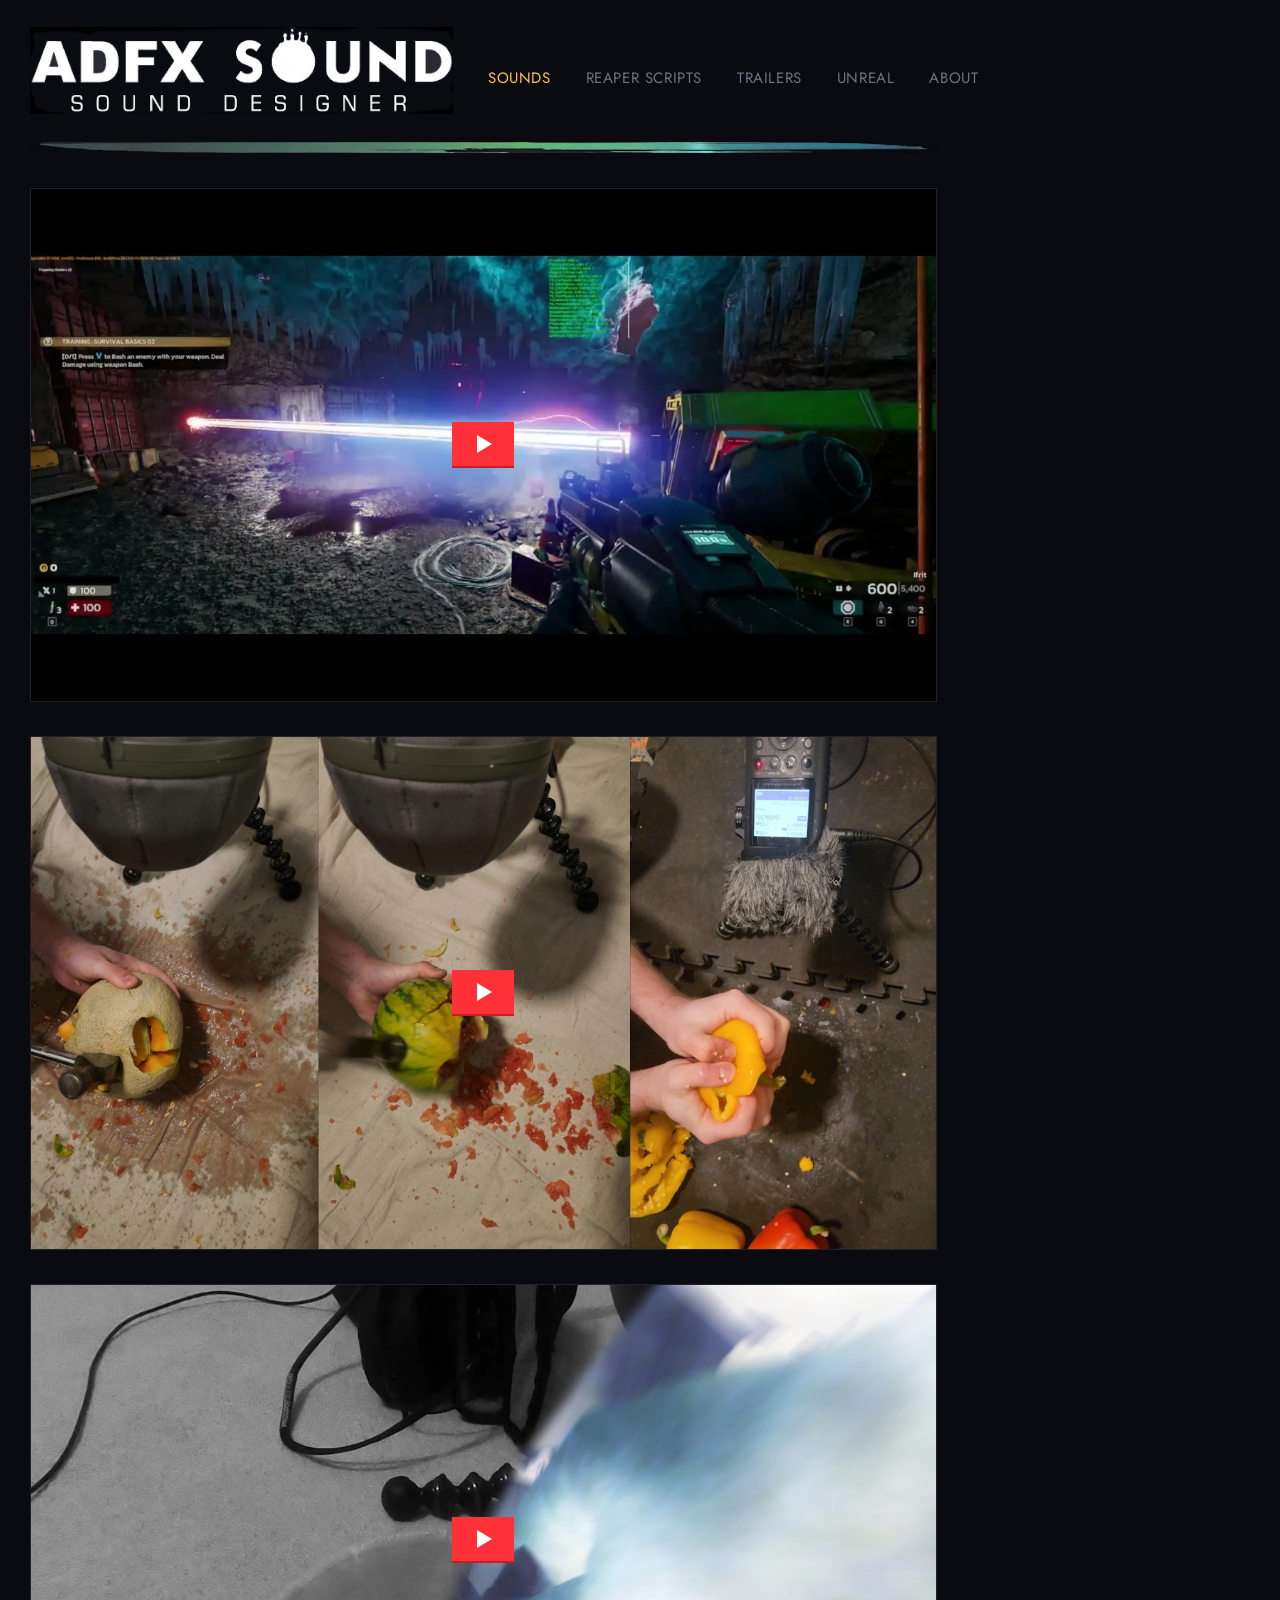
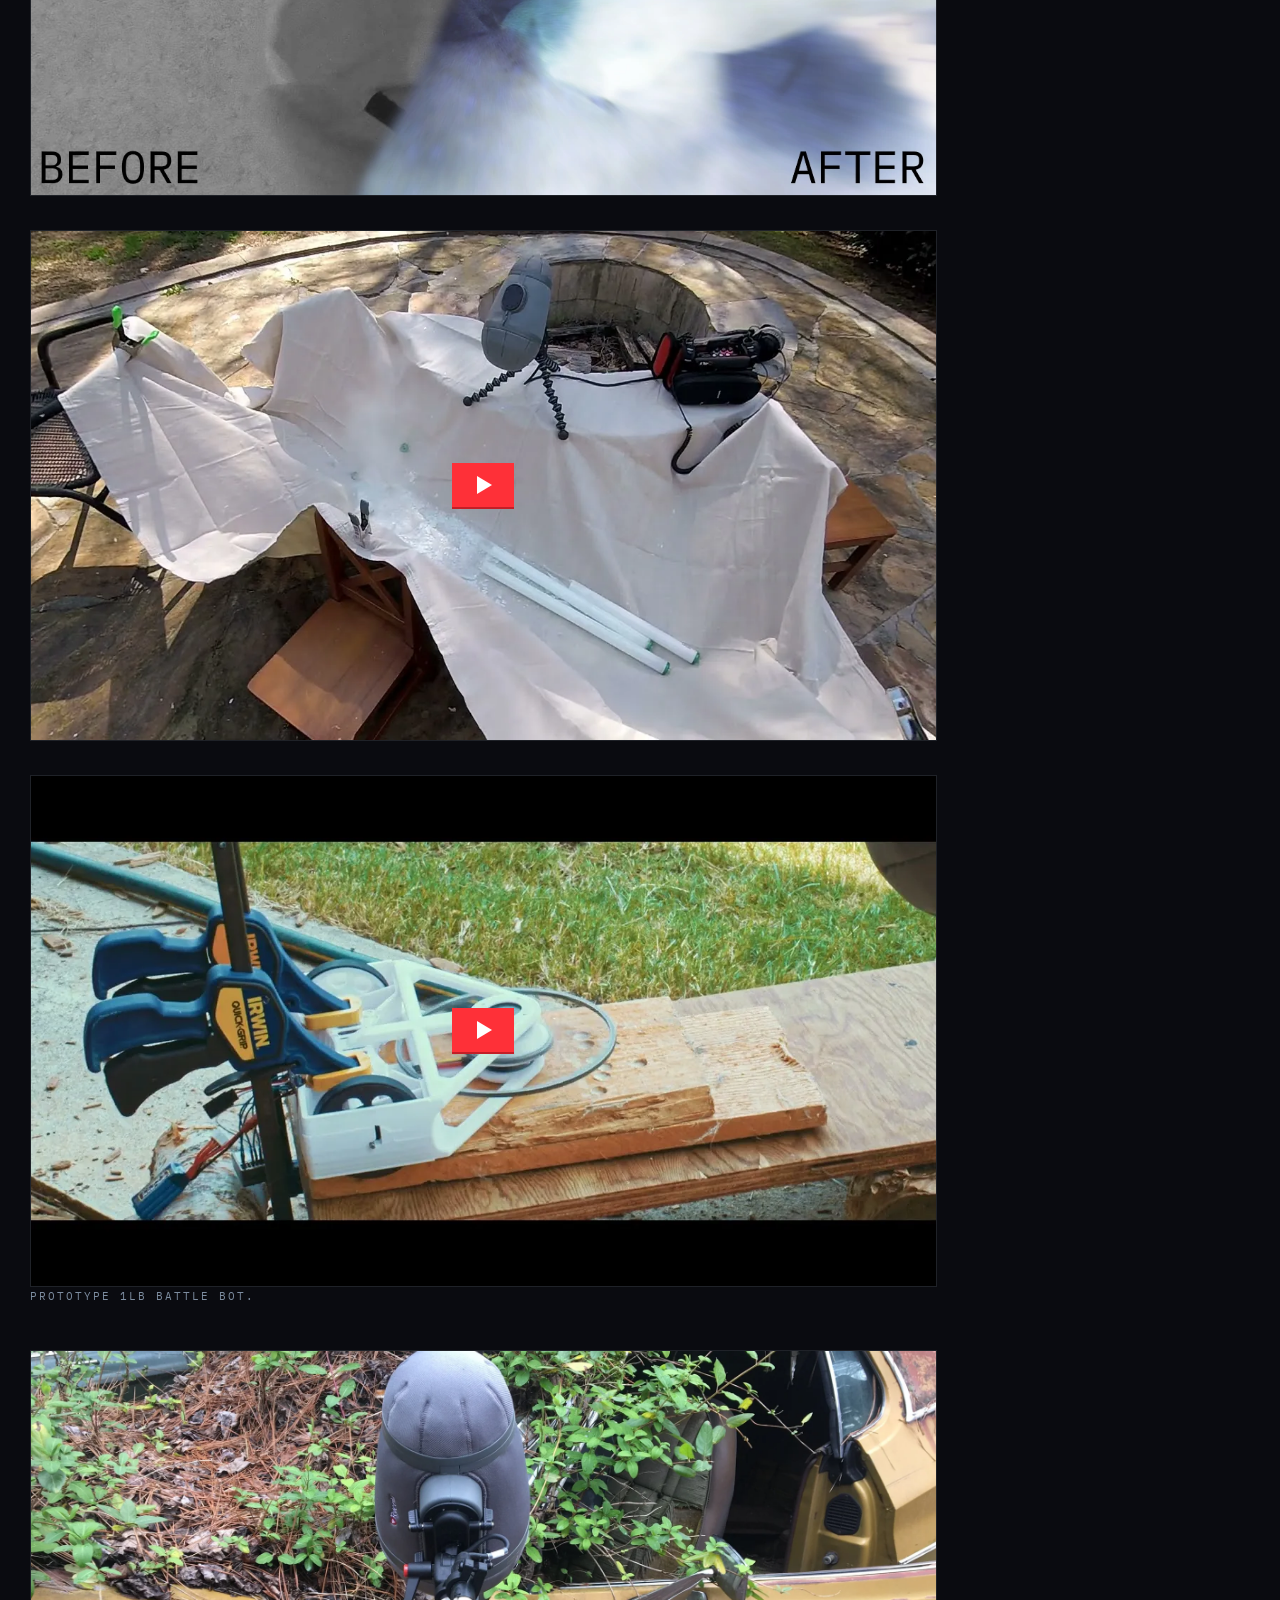
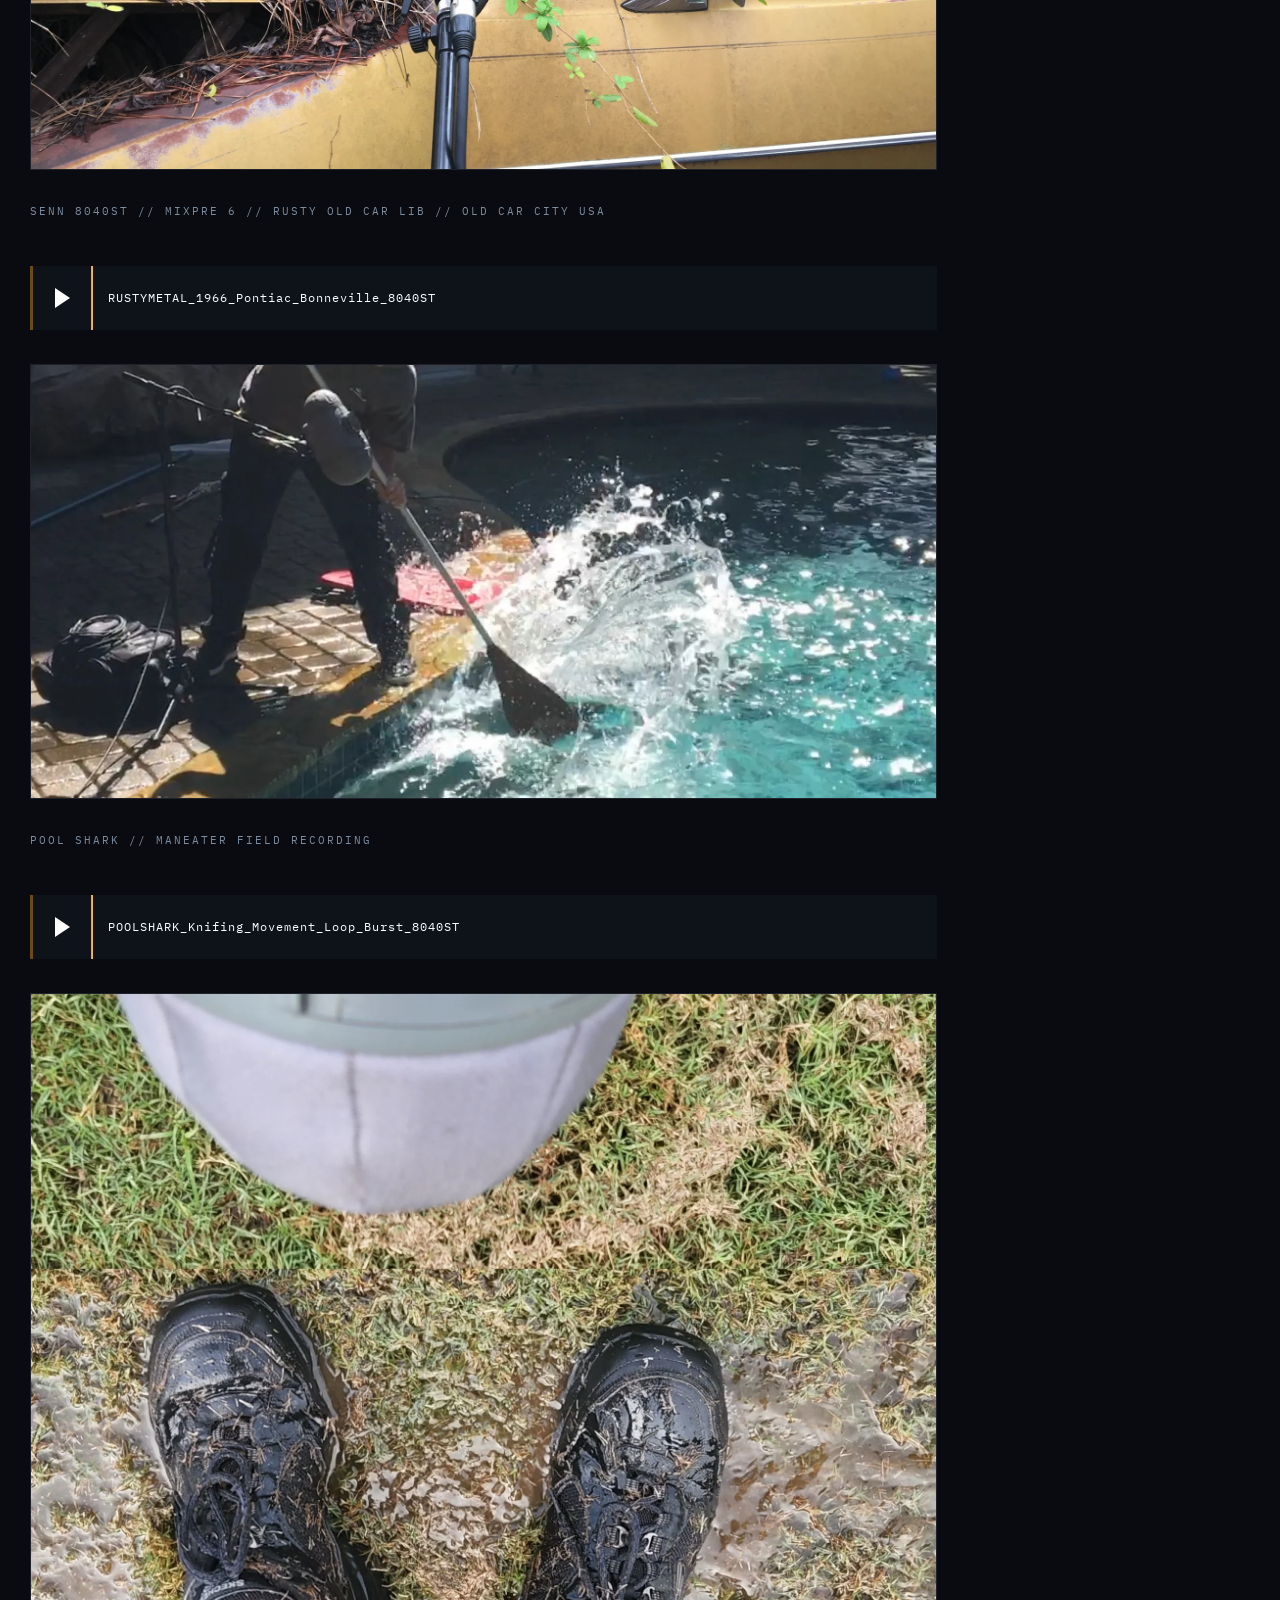
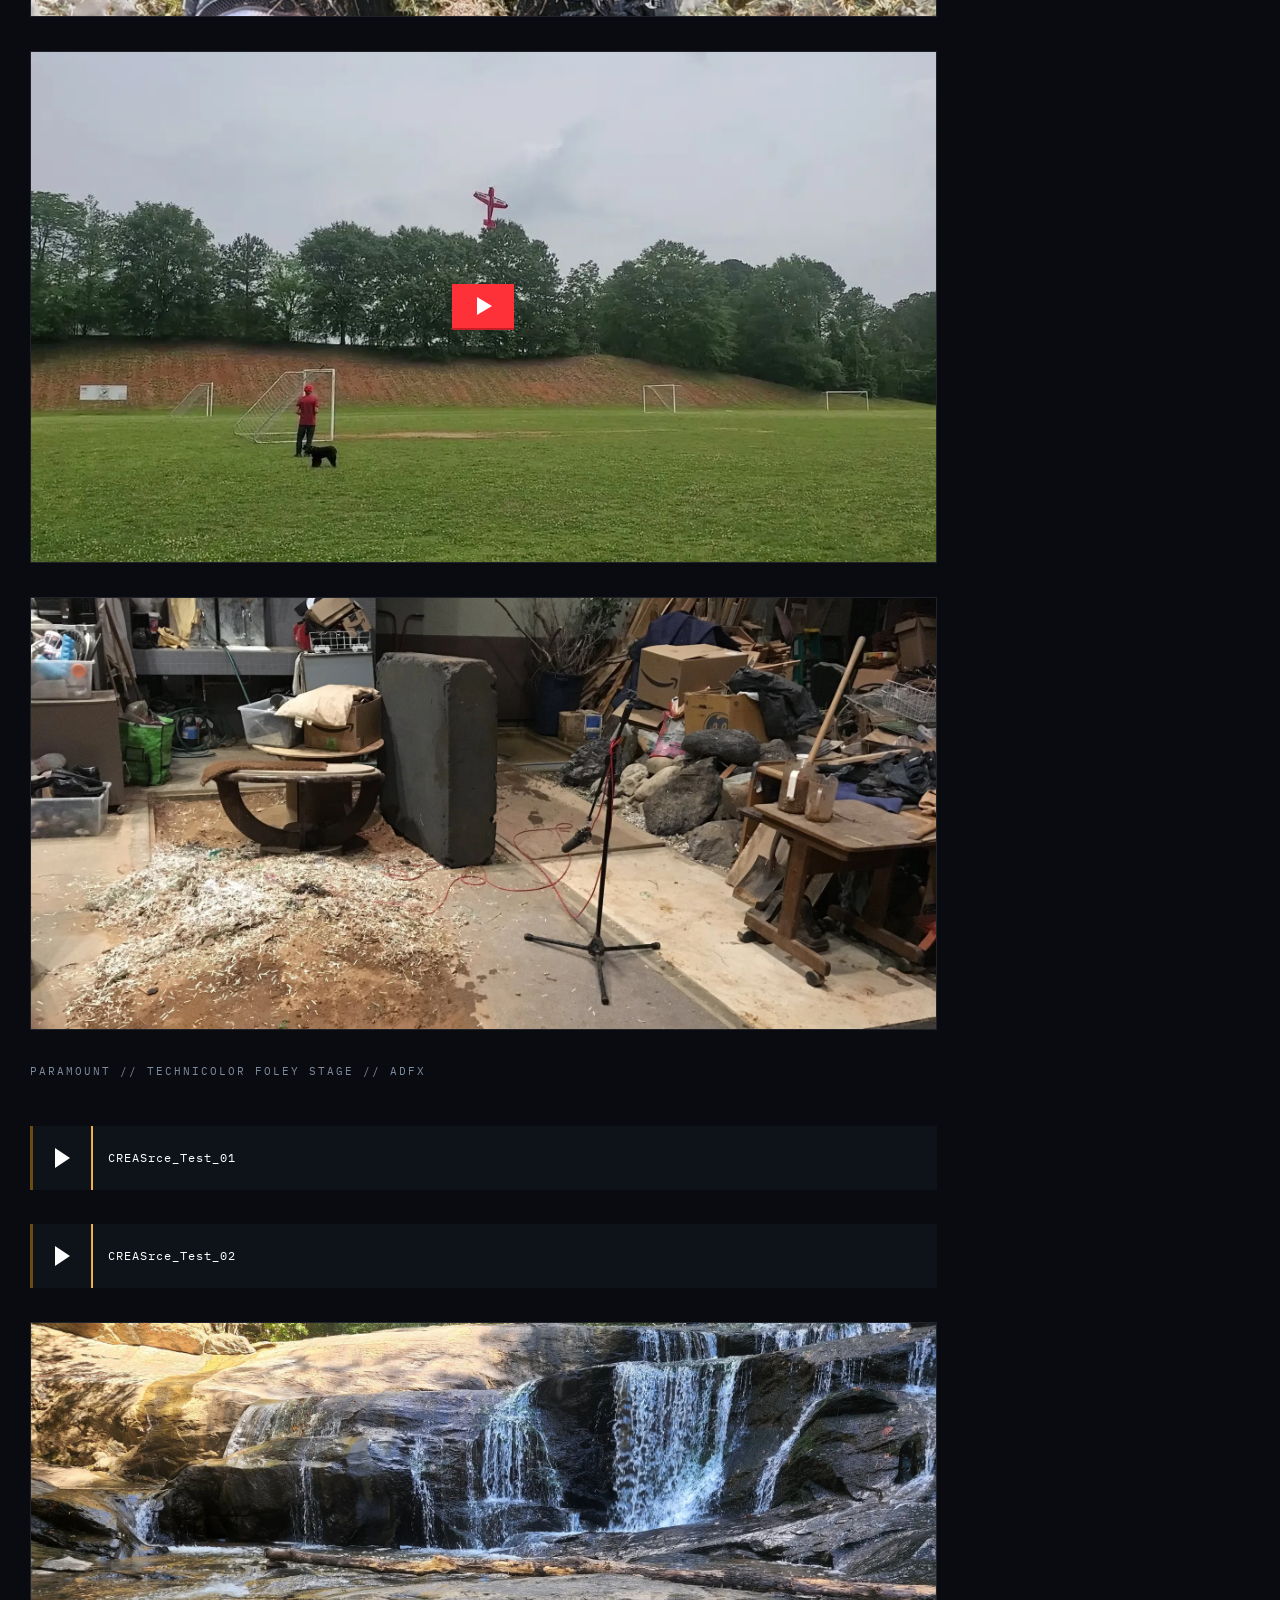
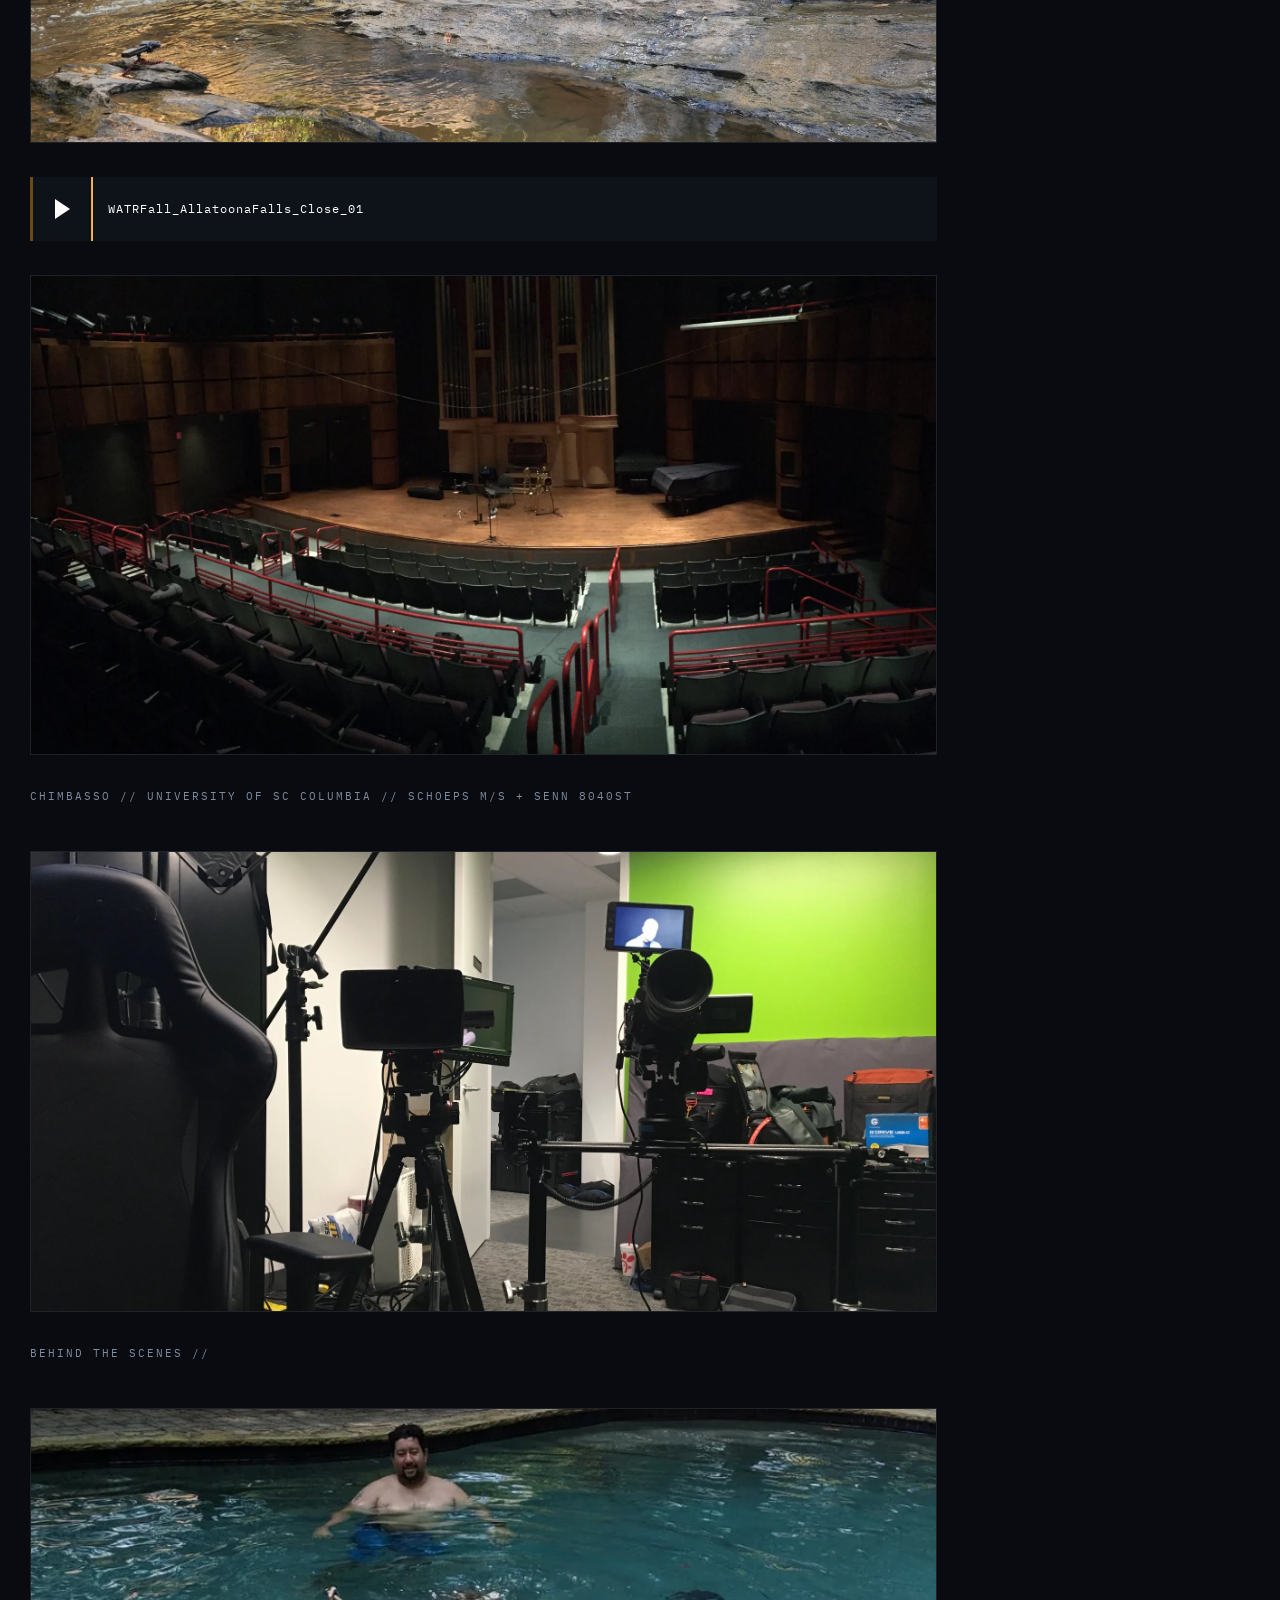
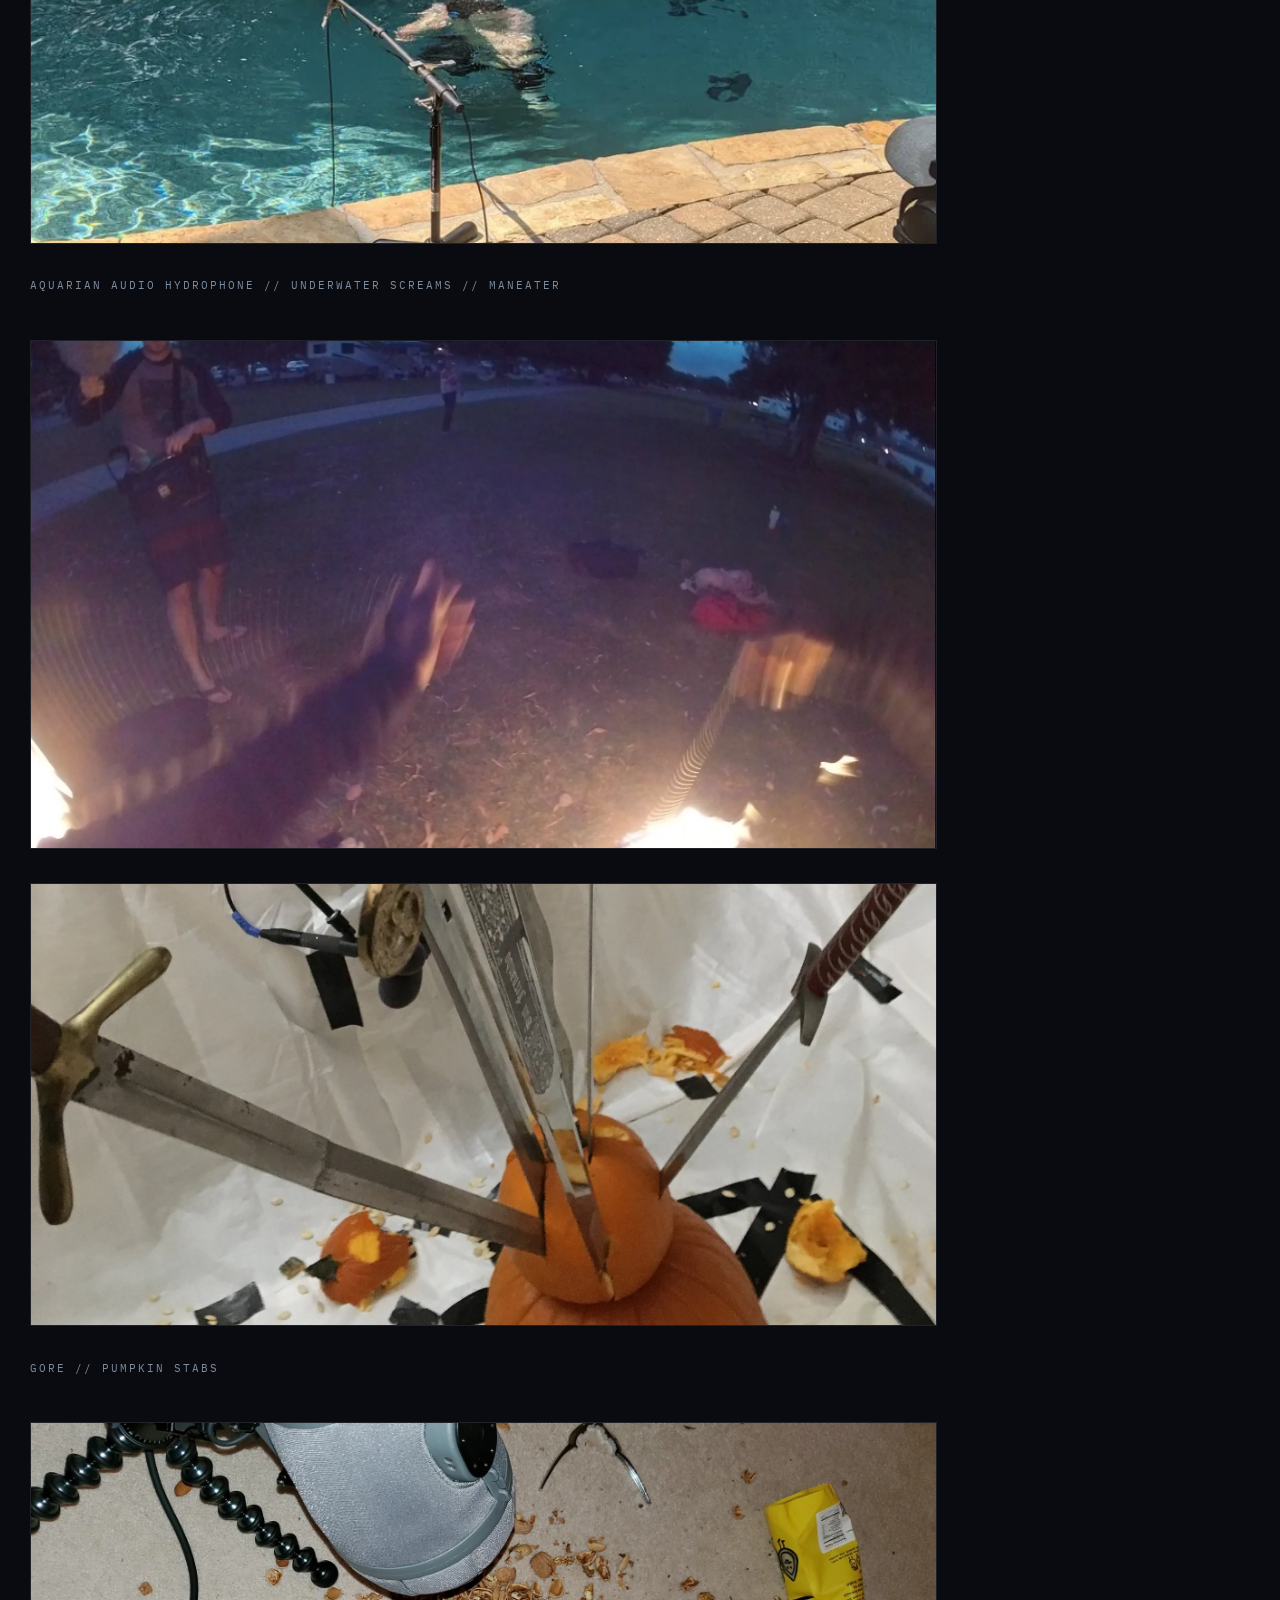
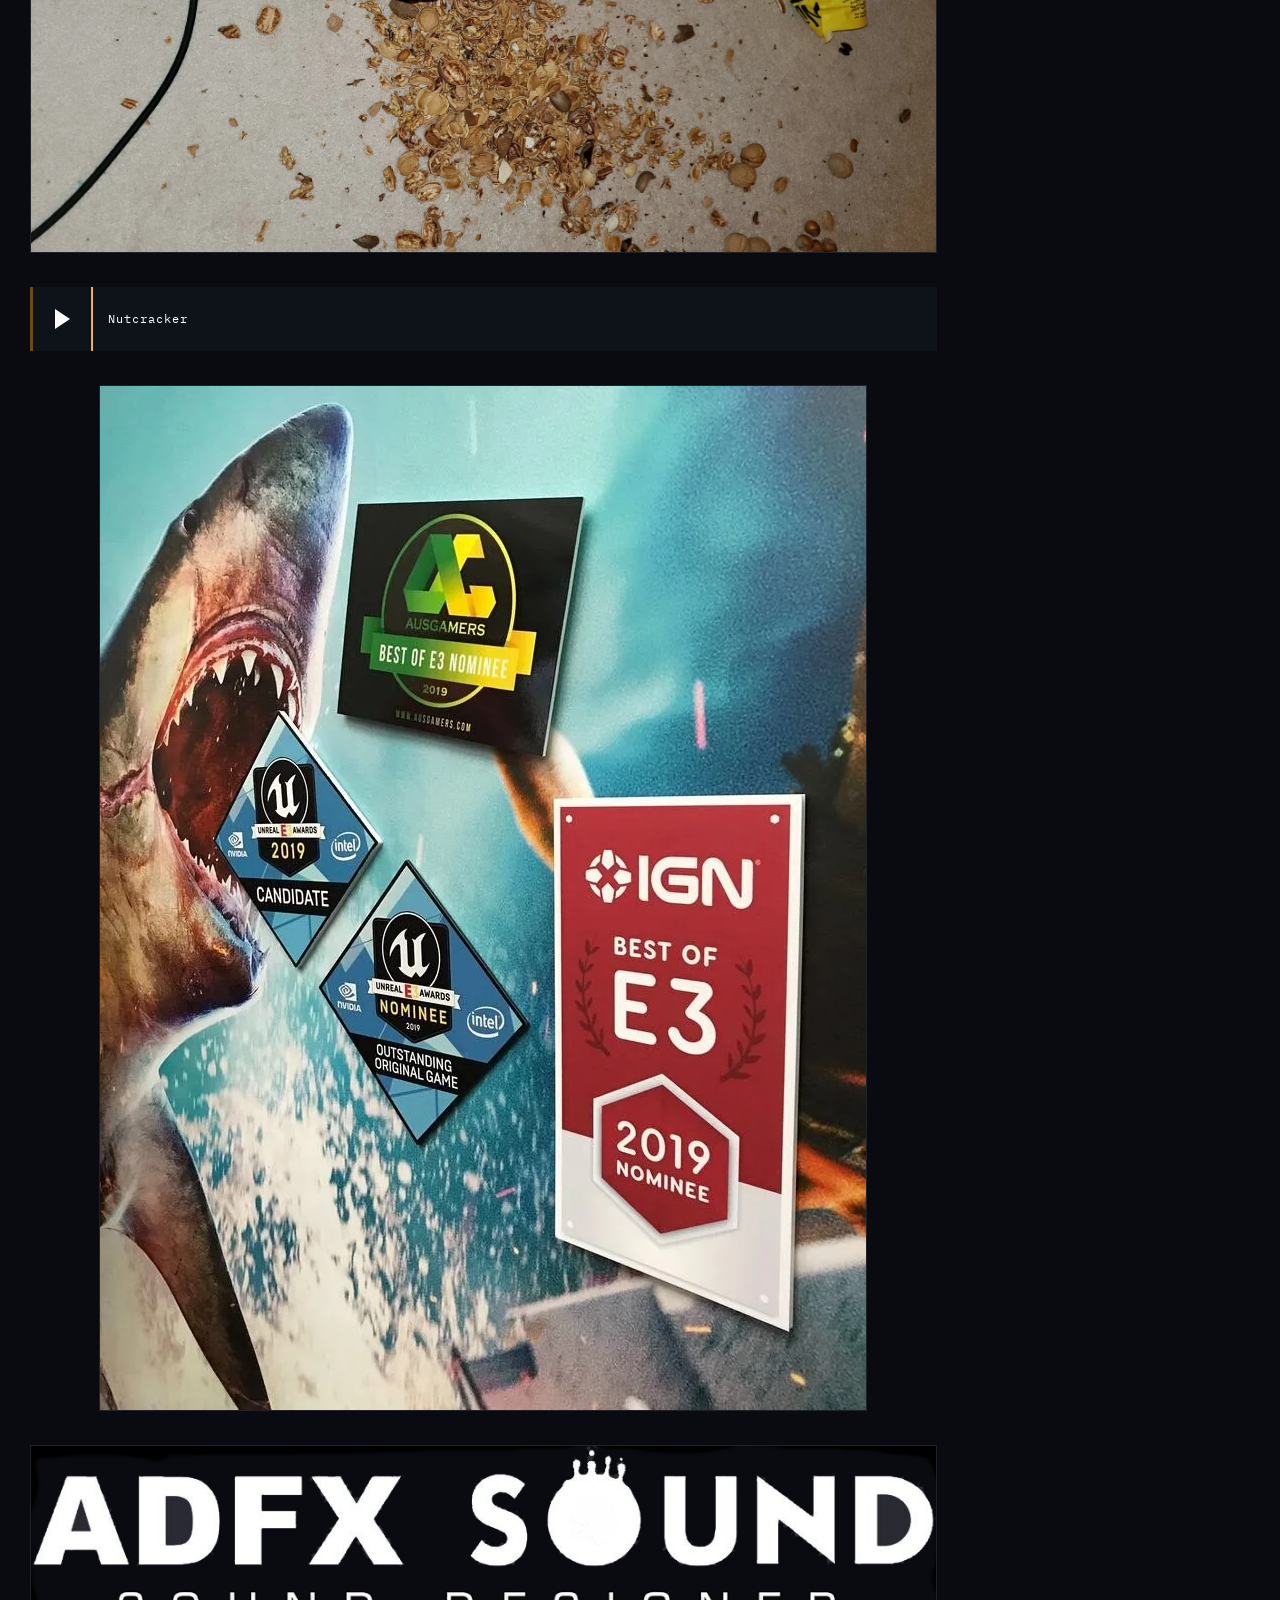
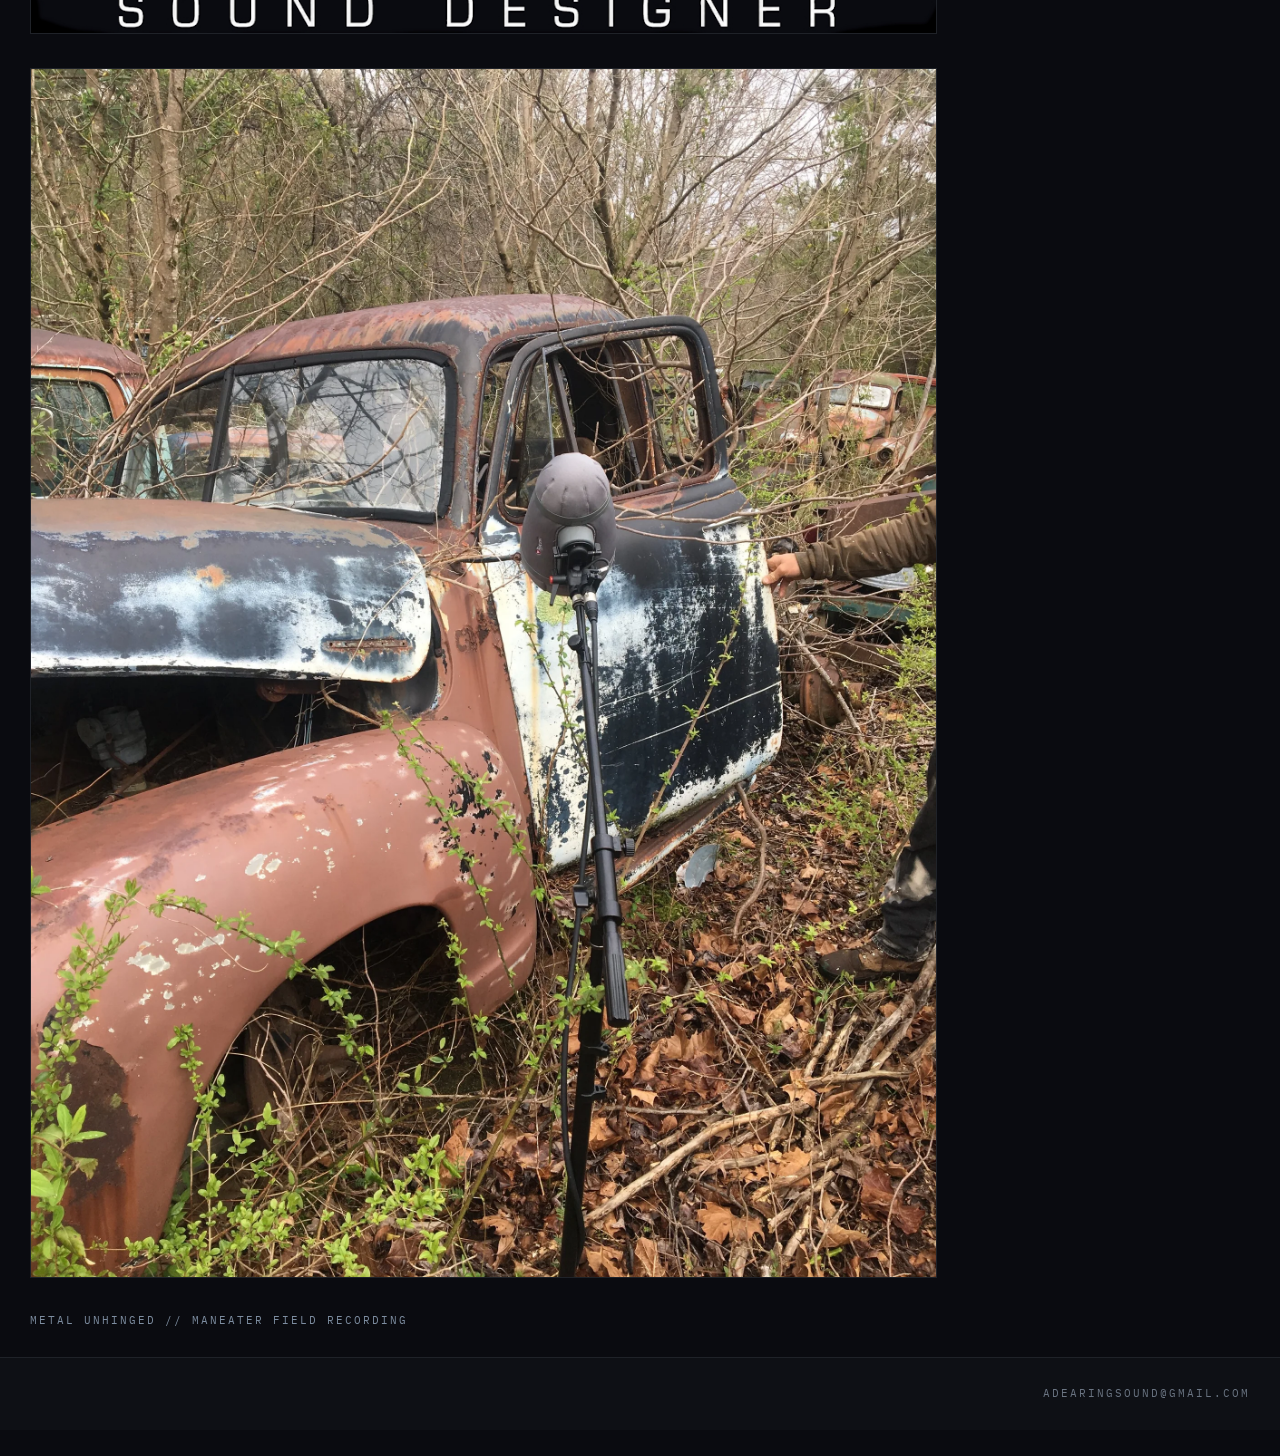
==== commit 5f01f052: "Fix to enable easier editing" ====
--- a/index.html
+++ b/index.html
@@ -1,1340 +1,619 @@
 <!doctype html>
-<html xmlns:og="http://opengraphprotocol.org/schema/" xmlns:fb="http://www.facebook.com/2008/fbml" lang="en-US" >
-
-<head>
-
-<meta http-equiv="X-UA-Compatible" content="IE=edge,chrome=1">
-
-<meta name="viewport" content="width=device-width,initial-scale=1">
-
-<meta charset="utf-8" />
-<title>ADFX Sound</title>
-<link rel="icon" type="image/jpeg" href="Resources/adfx-logo-v6ee8a.jpg"/>
-<link rel="canonical" href="https://www.adfxsound.com/index.html"/>
-<meta property="og:site_name" content="ADFX Sound"/>
-<meta property="og:title" content="ADFX Sound"/>
-<meta property="og:url" content="https://www.adfxsound.com/index.html"/>
-<meta property="og:type" content="website"/>
-<meta property="og:image" content="https://www.adfxsound.com/Resources/adfx-logo-v6ee8a.jpg"/>
-<meta property="og:image:width" content="1021"/>
-<meta property="og:image:height" content="210"/>
-<meta itemprop="name" content="ADFX Sound"/>
-<meta itemprop="url" content="https://www.adfxsound.com/index.html"/>
-<meta itemprop="thumbnailUrl" content="https://www.adfxsound.com/Resources/adfx-logo-v6ee8a.jpg"/>
-<link rel="image_src" href="https://www.adfxsound.com/Resources/adfx-logo-v6ee8a.jpg" />
-<meta itemprop="image" content="https://www.adfxsound.com/Resources/adfx-logo-v6ee8a.jpg"/>
-<meta name="twitter:title" content="ADFX Sound"/>
-<meta name="twitter:image" content="https://www.adfxsound.com/Resources/adfx-logo-v6ee8a.jpg"/>
-<meta name="twitter:url" content="https://www.adfxsound.com/index.html"/>
-<meta name="twitter:card" content="summary"/>
-<meta name="description" content="" />
-
-<script type="application/ld+json">{"url":"https://www.adfxsound.com","name":"ADFX Sound","description":"<p>Mr Doctor Sound Solutions brings low volume, high quality partnerships. We take on less gigs to dedicate more time, to make your work really shine. When it comes to sound, it's really about telling the right story, and finding the right sounds.</p>","image":"https://www.adfxsound.com/Resources/adfx-logo-v6ee8a.jpg","@context":"http://schema.org","@type":"WebSite"}</script><link rel="stylesheet" href="Styles/site.css"/><link rel="stylesheet" href="Styles/fonts.css"/><link rel="stylesheet" href="Styles/blocks.css"/><link rel="stylesheet" href="Styles/gallery.css"/><link rel="stylesheet" href="Styles/player.css"/><link rel="stylesheet" href="Styles/custom.css"/><link rel="stylesheet" href="Styles/armory.css"/>
-
-</head>
-<body id="collection-67cc3e4fe040172e41ddb65b" class="page-alignment-center header-alignment-left header-navigation-normal constrain-header-width blog-sidebar-right   gallery-controls-arrows hide-social-icons social-icon-style-normal  show-category-navigation   event-show-past-events event-thumbnails event-thumbnail-size-32-standard event-date-label  event-list-show-cats event-list-date event-list-time event-list-address   event-icalgcal-links  event-excerpts      product-list-titles-under product-list-alignment-center product-item-size-32-standard product-image-auto-crop product-gallery-size-11-square product-gallery-auto-crop show-product-price show-product-item-nav product-social-sharing tweak-v1-related-products-image-aspect-ratio-11-square tweak-v1-related-products-details-alignment-center newsletter-style-dark hide-opentable-icons opentable-style-dark small-button-style-solid small-button-shape-square medium-button-style-solid medium-button-shape-square large-button-style-solid large-button-shape-square image-block-poster-text-alignment-center image-block-card-dynamic-font-sizing image-block-card-content-position-center image-block-card-text-alignment-left image-block-overlap-dynamic-font-sizing image-block-overlap-content-position-center image-block-overlap-text-alignment-left image-block-collage-dynamic-font-sizing image-block-collage-content-position-top image-block-collage-text-alignment-left image-block-stack-dynamic-font-sizing image-block-stack-text-alignment-left button-style-solid button-corner-style-square tweak-product-quick-view-button-style-floating tweak-product-quick-view-button-position-bottom tweak-product-quick-view-lightbox-excerpt-display-truncate tweak-product-quick-view-lightbox-show-arrows tweak-product-quick-view-lightbox-show-close-button tweak-product-quick-view-lightbox-controls-weight-light native-currency-code-usd collection-type-page collection-67cc3e4fe040172e41ddb65b collection-layout-default homepage mobile-style-available logo-image">
-
-	<div id="canvasWrapper"><div id="canvas">
-    
-		<div id="mobileNav"><div class="wrapper">
-			<nav class="main-nav"><ul id="nav">
-
-      <li class="page-collection active-link">
-
-            <a href="index.html">SOUNDS</a>
-
-      </li>
-
-      <li class="page-collection">
-
-            <a href="reaper-scripts.html">REAPER SCRIPTS</a>
-
-      </li>
-
-      <li class="page-collection">
-
-            <a href="trailers.html">TRAILERS</a>
-
-      </li>
-
-      <li class="page-collection">
-
-            <a href="unreal.html">UNREAL</a>
-
-      </li>
-
-      <li class="page-collection">
-
-            <a href="about.html">ABOUT</a>
-
-      </li>
-
-</ul>
-</nav>
-
-		</div></div>
-    
-		<div id="mobileMenuLink"><a>Menu</a></div>
-
-		<div id="headerWrapper">
-		<header id="header">
-			<div id="logo" data-content-field="site-title">
-			  
-				  <h1 class="logo"><a href="index.html"><img class="loaded" src="Resources/adfx-logo-v6ee8a.jpg" alt="ADFX Sound" /></a></h1>
-
-			</div>
-
-      <div id="topNav"><nav class="main-nav dropdown-hover"><ul id="nav" data-content-field="navigation">
-
-      <li class="page-collection active-link">
-
-            <a href="index.html">SOUNDS</a>
-
-      </li>
-
-      <li class="page-collection">
-
-            <a href="reaper-scripts.html">REAPER SCRIPTS</a>
-
-      </li>
-
-      <li class="page-collection">
-
-            <a href="trailers.html">TRAILERS</a>
-
-      </li>
-
-      <li class="page-collection">
-
-            <a href="unreal.html">UNREAL</a>
-
-      </li>
-
-      <li class="page-collection">
-
-            <a href="about.html">ABOUT</a>
-
-      </li>
-
-</ul>
-</nav></div>
-
-		</header></div>
-
-		<div id="pageWrapper"><section id="page">
-
-      <!-- CATEGORY NAV -->
-
-			<div id="mainContent" role="main" data-content-field="main-content"><div class="sqs-layout sqs-grid-12 columns-12" data-type="page" data-updated-on="1776700250142" id="page-67cc3e4fe040172e41ddb65b"><div class="row sqs-row"><div class="col sqs-col-9 span-9"><div class="sqs-block image-block sqs-block-image" data-aspect-ratio="1.4285714285714286" id="block-7a66ffca72f47d7fd395"><div class="sqs-block-content">
-
-    <div
-        class="
-          image-block-outer-wrapper
-          layout-caption-below
-          design-layout-inline
-          combination-animation-none
-          individual-animation-none
-          individual-text-animation-none
-        "
-        data-test="image-block-inline-outer-wrapper"
-        data-sqsp-image-classic-block-layout="inline"
-    >
-
-        <figure
-            class="
-              sqs-block-image-figure
-              intrinsic
-            "
-            style="max-width:1377px;"
-        >
-
-          <div
-
-              class="image-block-wrapper"
-              data-animation-role="image"
-
-          >
-            <div data-sqsp-image-classic-block-image-container class="sqs-image-shape-container-element
-
-              has-aspect-ratio
-            " style="
-                position: relative;
-                
-                  padding-bottom:1.4285714626312256%;
-                
-                overflow: hidden;-webkit-mask-image: -webkit-radial-gradient(white, black);
-              "
-              >
-
-                <img class="loaded" data-stretch="false" data-src="Resources/brushsmear-narrow-v6-copy.webp" data-image="Resources/brushsmear-narrow-v6-copy.webp" data-image-dimensions="1377x21" data-image-focal-point="0.5,0.5" alt="" data-load="true" elementtiming="system-image-block" data-sqsp-image-classic-block-image src="Resources/brushsmear-narrow-v6-copy.webp" width="1377" height="21" alt="" style="display:block;object-fit: cover; width: 100%; height: 100%; object-position: 50% 50%" onload="this.classList.add(&quot;loaded&quot;)" loading="lazy" decoding="async" data-loader="sqs">
-
+<html xmlns:og="http://opengraphprotocol.org/schema/" xmlns:fb="http://www.facebook.com/2008/fbml" lang="en-US">
+    <head>
+        <meta http-equiv="X-UA-Compatible" content="IE=edge,chrome=1">
+        <meta name="viewport" content="width=device-width,initial-scale=1">
+        <meta charset="utf-8"/>
+        <title>ADFX Sound</title>
+        <link rel="icon" type="image/jpeg" href="Resources/adfx-logo-v6ee8a.jpg"/>
+        <link rel="canonical" href="https://www.adfxsound.com/index.html"/>
+        <meta property="og:site_name" content="ADFX Sound"/>
+        <meta property="og:title" content="ADFX Sound"/>
+        <meta property="og:url" content="https://www.adfxsound.com/index.html"/>
+        <meta property="og:type" content="website"/>
+        <meta property="og:image" content="https://www.adfxsound.com/Resources/adfx-logo-v6ee8a.jpg"/>
+        <meta property="og:image:width" content="1021"/>
+        <meta property="og:image:height" content="210"/>
+        <meta itemprop="name" content="ADFX Sound"/>
+        <meta itemprop="url" content="https://www.adfxsound.com/index.html"/>
+        <meta itemprop="thumbnailUrl" content="https://www.adfxsound.com/Resources/adfx-logo-v6ee8a.jpg"/>
+        <link rel="image_src" href="https://www.adfxsound.com/Resources/adfx-logo-v6ee8a.jpg"/>
+        <meta itemprop="image" content="https://www.adfxsound.com/Resources/adfx-logo-v6ee8a.jpg"/>
+        <meta name="twitter:title" content="ADFX Sound"/>
+        <meta name="twitter:image" content="https://www.adfxsound.com/Resources/adfx-logo-v6ee8a.jpg"/>
+        <meta name="twitter:url" content="https://www.adfxsound.com/index.html"/>
+        <meta name="twitter:card" content="summary"/>
+        <meta name="description" content=""/>
+        <script type="application/ld+json">{"url":"https://www.adfxsound.com","name":"ADFX Sound","description":"<p>Mr Doctor Sound Solutions brings low volume, high quality partnerships. We take on less gigs to dedicate more time, to make your work really shine. When it comes to sound, it's really about telling the right story, and finding the right sounds.</p>","image":"https://www.adfxsound.com/Resources/adfx-logo-v6ee8a.jpg","@context":"http://schema.org","@type":"WebSite"}</script>
+        <link rel="stylesheet" href="Styles/site.css"/>
+        <link rel="stylesheet" href="Styles/fonts.css"/>
+        <link rel="stylesheet" href="Styles/blocks.css"/>
+        <link rel="stylesheet" href="Styles/gallery.css"/>
+        <link rel="stylesheet" href="Styles/player.css"/>
+        <link rel="stylesheet" href="Styles/custom.css"/>
+        <link rel="stylesheet" href="Styles/armory.css"/>
+    </head>
+    <body id="collection-67cc3e4fe040172e41ddb65b" class="page-alignment-center header-alignment-left header-navigation-normal constrain-header-width blog-sidebar-right   gallery-controls-arrows hide-social-icons social-icon-style-normal  show-category-navigation   event-show-past-events event-thumbnails event-thumbnail-size-32-standard event-date-label  event-list-show-cats event-list-date event-list-time event-list-address   event-icalgcal-links  event-excerpts      product-list-titles-under product-list-alignment-center product-item-size-32-standard product-image-auto-crop product-gallery-size-11-square product-gallery-auto-crop show-product-price show-product-item-nav product-social-sharing tweak-v1-related-products-image-aspect-ratio-11-square tweak-v1-related-products-details-alignment-center newsletter-style-dark hide-opentable-icons opentable-style-dark small-button-style-solid small-button-shape-square medium-button-style-solid medium-button-shape-square large-button-style-solid large-button-shape-square image-block-poster-text-alignment-center image-block-card-dynamic-font-sizing image-block-card-content-position-center image-block-card-text-alignment-left image-block-overlap-dynamic-font-sizing image-block-overlap-content-position-center image-block-overlap-text-alignment-left image-block-collage-dynamic-font-sizing image-block-collage-content-position-top image-block-collage-text-alignment-left image-block-stack-dynamic-font-sizing image-block-stack-text-alignment-left button-style-solid button-corner-style-square tweak-product-quick-view-button-style-floating tweak-product-quick-view-button-position-bottom tweak-product-quick-view-lightbox-excerpt-display-truncate tweak-product-quick-view-lightbox-show-arrows tweak-product-quick-view-lightbox-show-close-button tweak-product-quick-view-lightbox-controls-weight-light native-currency-code-usd collection-type-page collection-67cc3e4fe040172e41ddb65b collection-layout-default homepage mobile-style-available logo-image">
+        <div id="canvasWrapper">
+            <div id="canvas">
+                <div id="mobileNav">
+                    <div class="wrapper">
+                        <nav class="main-nav">
+                            <ul id="nav">
+                                <li class="page-collection active-link">
+                                    <a href="index.html">SOUNDS</a>
+                                </li>
+                                <li class="page-collection">
+                                    <a href="reaper-scripts.html">REAPER SCRIPTS</a>
+                                </li>
+                                <li class="page-collection">
+                                    <a href="trailers.html">TRAILERS</a>
+                                </li>
+                                <li class="page-collection">
+                                    <a href="unreal.html">UNREAL</a>
+                                </li>
+                                <li class="page-collection">
+                                    <a href="about.html">ABOUT</a>
+                                </li>
+                            </ul>
+                        </nav>
+                    </div>
+                </div>
+                <div id="mobileMenuLink">
+                    <a>Menu</a>
+                </div>
+                <div id="headerWrapper">
+                    <header id="header">
+                        <div id="logo" data-content-field="site-title">
+                            <h1 class="logo"><a href="index.html"><img class="loaded" src="Resources/adfx-logo-v6ee8a.jpg" alt="ADFX Sound"/></a></h1>
+                        </div>
+                        <div id="topNav">
+                            <nav class="main-nav dropdown-hover">
+                                <ul id="nav" data-content-field="navigation">
+                                    <li class="page-collection active-link">
+                                        <a href="index.html">SOUNDS</a>
+                                    </li>
+                                    <li class="page-collection">
+                                        <a href="reaper-scripts.html">REAPER SCRIPTS</a>
+                                    </li>
+                                    <li class="page-collection">
+                                        <a href="trailers.html">TRAILERS</a>
+                                    </li>
+                                    <li class="page-collection">
+                                        <a href="unreal.html">UNREAL</a>
+                                    </li>
+                                    <li class="page-collection">
+                                        <a href="about.html">ABOUT</a>
+                                    </li>
+                                </ul>
+                            </nav>
+                        </div>
+                    </header>
+                </div>
+                <div id="pageWrapper">
+                    <section id="page">
+                        <!-- CATEGORY NAV -->
+                        <div id="mainContent" role="main" data-content-field="main-content">
+                            <div class="sqs-layout sqs-grid-12 columns-12" data-type="page" data-updated-on="1776700250142" id="page-67cc3e4fe040172e41ddb65b">
+                                <div class="row sqs-row">
+                                    <div class="col sqs-col-9 span-9">
+                                        <div class="sqs-block image-block sqs-block-image" data-aspect-ratio="1.4285714285714286" id="block-7a66ffca72f47d7fd395">
+                                            <div class="sqs-block-content">
+                                                <div class="image-block-outer-wrapper layout-caption-below design-layout-inline combination-animation-none individual-animation-none individual-text-animation-none">
+                                                    <figure class="sqs-block-image-figure intrinsic" style="max-width:1377px;">
+                                                        <div class="image-block-wrapper" style="position:relative; overflow:hidden; padding-bottom:1.4285714626312256%;">
+                                                            <img src="Resources/brushsmear-narrow-v6-copy.webp" alt="" width="1377" height="21" loading="lazy" decoding="async" style="display:block; width:100%; height:100%; object-fit:cover">
+                                                        </div>
+                                                    </figure>
+                                                </div>
+                                            </div>
+                                        </div>
+                                        <div class="sqs-block website-component-block sqs-block-website-component sqs-block-embed embed-block" id="block-yui_3_17_2_1_1776700211216_16508">
+                                            <div class="sqs-block-content">
+                                                <div class="embed-block-wrapper embed-block-provider-YouTube" style="padding-bottom:56.49999999999999%;">
+                                                    <button type="button" class="yt-facade" data-yt-src="https://www.youtube.com/embed/A-M-MpBn344" style="background-image:url('Resources/yt-A-M-MpBn344.webp')" aria-label="Play video: KF3 LaserTrap">
+                                                        <span class="yt-facade-play" aria-hidden="true"></span>
+                                                    </button>
+                                                </div>
+                                            </div>
+                                        </div>
+                                        <div class="sqs-block website-component-block sqs-block-website-component sqs-block-embed embed-block" id="block-yui_3_17_2_1_1776698882634_18706">
+                                            <div class="sqs-block-content">
+                                                <div class="embed-block-wrapper embed-block-provider-YouTube" style="padding-bottom:56.49999999999999%;">
+                                                    <button type="button" class="yt-facade" data-yt-src="https://www.youtube.com/embed/AHxT9lk8Kcc" style="background-image:url('Resources/yt-K7JDue8FeGQ.webp')" aria-label="Play video: GoreSource Vid">
+                                                        <span class="yt-facade-play" aria-hidden="true"></span>
+                                                    </button>
+                                                </div>
+                                            </div>
+                                        </div>
+                                        <div class="sqs-block website-component-block sqs-block-website-component sqs-block-embed embed-block" id="block-yui_3_17_2_1_1741578174162_21813">
+                                            <div class="sqs-block-content">
+                                                <div class="embed-block-wrapper embed-block-provider-YouTube" style="padding-bottom:56.20608899297424%;">
+                                                    <button type="button" class="yt-facade" data-yt-src="https://www.youtube.com/embed/h9e3i683Dsg" style="background-image:url('Resources/yt-q4Q8l5-UBSM.webp')" aria-label="Play video">
+                                                        <span class="yt-facade-play" aria-hidden="true"></span>
+                                                    </button>
+                                                </div>
+                                            </div>
+                                        </div>
+                                        <div class="sqs-block website-component-block sqs-block-website-component sqs-block-embed embed-block" id="block-383cdf210c81b8a44f68">
+                                            <div class="sqs-block-content">
+                                                <div class="embed-block-wrapper embed-block-provider-YouTube" style="padding-bottom:56.20608899297424%;">
+                                                    <button type="button" class="yt-facade" data-yt-src="https://www.youtube.com/embed/CC13R2IBeMo" style="background-image:url('Resources/yt-CC13R2IBeMo.webp')" aria-label="Play video">
+                                                        <span class="yt-facade-play" aria-hidden="true"></span>
+                                                    </button>
+                                                </div>
+                                            </div>
+                                        </div>
+                                        <div class="sqs-block website-component-block sqs-block-website-component sqs-block-embed embed-block" id="block-7bb5ed13645ef6ccb0d6">
+                                            <div class="sqs-block-content">
+                                                <div class="embed-block-wrapper embed-block-provider-YouTube" style="padding-bottom:56.20608899297424%;">
+                                                    <button type="button" class="yt-facade" data-yt-src="https://www.youtube.com/embed/IcqIJ5j0Lnk" style="background-image:url('Resources/yt-IcqIJ5j0Lnk.webp')" aria-label="Play video">
+                                                        <span class="yt-facade-play" aria-hidden="true"></span>
+                                                    </button>
+                                                </div>
+                                                <div class="video-caption-wrapper">
+                                                    <div class="video-caption">
+                                                        <p class="" data-rte-preserve-empty="true" style="white-space:pre-wrap;">Prototype 1lb Battle Bot.</p>
+                                                    </div>
+                                                </div>
+                                            </div>
+                                        </div>
+                                        <div class="sqs-block image-block sqs-block-image" data-aspect-ratio="46.02040816326531" id="block-f566a7c82af21f73a7fb">
+                                            <div class="sqs-block-content">
+                                                <div class="image-block-outer-wrapper layout-caption-below design-layout-inline combination-animation-none individual-animation-none individual-text-animation-none">
+                                                    <figure class="sqs-block-image-figure intrinsic" style="max-width:2500px;">
+                                                        <div class="image-block-wrapper" style="position:relative; overflow:hidden; padding-bottom:46.020408630371094%;">
+                                                            <img src="Resources/metalcar.webp" alt="SENN 8040ST // MIXPRE 6 // RUSTY OLD CAR LIB // OLD CAR CITY USA" width="2000" height="1500" loading="lazy" decoding="async" style="display:block; width:100%; height:100%; object-fit:cover; object-position:53.900243765235324% 34.4043005375672%">
+                                                        </div>
+                                                        <figcaption class="image-caption-wrapper">
+                                                            <div class="image-caption">
+                                                                <p class="" style="white-space:pre-wrap;">SENN 8040ST // MIXPRE 6 // RUSTY OLD CAR LIB // OLD CAR CITY USA</p>
+                                                            </div>
+                                                        </figcaption>
+                                                    </figure>
+                                                </div>
+                                            </div>
+                                        </div>
+                                        <div class="sqs-block website-component-block sqs-block-website-component sqs-block-audio audio-block" id="block-adb66b03cc981f346343">
+                                            <div class="sqs-block-content">
+                                                <div class="sqs-audio-embed" data-design-style="minimal" data-show-download="false" data-file-location="" data-url="" data-asset-url="Audio/rustymetal-1966-pontiac-bonneville.mp3" data-title="RUSTYMETAL_1966_Pontiac_Bonneville_8040ST" data-author="" data-length-in-milli-seconds="32000" data-no-file="No File" data-untitled="Untitled">
+                                                    <!-- Minimal Mode Player Structure -->
+                                                    <div class="sqs-widget sqs-widgets-audio-player dark">
+                                                        <div class="sqs-widgets-audio-player-content">
+                                                            <div class="player">
+                                                                <div class="action" tabindex="0">
+                                                                    <div class="play">
+                                                                        <div class="play-button"></div>
+                                                                    </div>
+                                                                    <div class="pause">
+                                                                        <div class="pause-button"></div>
+                                                                    </div>
+                                                                </div>
+                                                                <div class="track">
+                                                                    <span class="played"><span class="icon"></span></span>
+                                                                </div>
+                                                                <div class="labels">
+                                                                    <div class="title-wrapper">
+                                                                        <div class="title">RUSTYMETAL_1966_Pontiac_Bonneville_8040ST</div>
+                                                                    </div>
+                                                                    <div class="artistName"></div>
+                                                                </div>
+                                                                <div class="secondary-controls">
+                                                                    <div class="time">
+                                                                        <span class="progress"></span>
+                                                                        <span class="total"></span>
+                                                                    </div>
+                                                                </div>
+                                                            </div>
+                                                        </div>
+                                                    </div>
+                                                </div>
+                                            </div>
+                                        </div>
+                                        <div class="sqs-block image-block sqs-block-image" data-aspect-ratio="47.755102040816325" id="block-da149342a013cef2a8d1">
+                                            <div class="sqs-block-content">
+                                                <div class="image-block-outer-wrapper layout-caption-below design-layout-inline combination-animation-none individual-animation-none individual-text-animation-none">
+                                                    <figure class="sqs-block-image-figure intrinsic" style="max-width:2249px;">
+                                                        <div class="image-block-wrapper" style="position:relative; overflow:hidden; padding-bottom:47.75510025024414%;">
+                                                            <img src="Resources/splash-shark.webp" alt="POOL SHARK // MANEATER FIELD RECORDING" width="2000" height="823" loading="lazy" decoding="async" style="display:block; width:100%; height:100%; object-fit:cover; object-position:51.82057057057057% 78.1021897810219%">
+                                                        </div>
+                                                        <figcaption class="image-caption-wrapper">
+                                                            <div class="image-caption">
+                                                                <p class="" style="white-space:pre-wrap;">POOL SHARK // MANEATER FIELD RECORDING</p>
+                                                            </div>
+                                                        </figcaption>
+                                                    </figure>
+                                                </div>
+                                            </div>
+                                        </div>
+                                        <div class="sqs-block website-component-block sqs-block-website-component sqs-block-audio audio-block" id="block-ca67ec6a0d6c27e534d5">
+                                            <div class="sqs-block-content">
+                                                <div class="sqs-audio-embed" data-design-style="minimal" data-show-download="false" data-file-location="" data-url="" data-asset-url="Audio/poolshark-knifing-movement-loop-burst-8040st.mp3" data-title="POOLSHARK_Knifing_Movement_Loop_Burst_8040ST" data-author="" data-length-in-milli-seconds="18000" data-no-file="No File" data-untitled="Untitled">
+                                                    <!-- Minimal Mode Player Structure -->
+                                                    <div class="sqs-widget sqs-widgets-audio-player dark">
+                                                        <div class="sqs-widgets-audio-player-content">
+                                                            <div class="player">
+                                                                <div class="action" tabindex="0">
+                                                                    <div class="play">
+                                                                        <div class="play-button"></div>
+                                                                    </div>
+                                                                    <div class="pause">
+                                                                        <div class="pause-button"></div>
+                                                                    </div>
+                                                                </div>
+                                                                <div class="track">
+                                                                    <span class="played"><span class="icon"></span></span>
+                                                                </div>
+                                                                <div class="labels">
+                                                                    <div class="title-wrapper">
+                                                                        <div class="title">POOLSHARK_Knifing_Movement_Loop_Burst_8040ST</div>
+                                                                    </div>
+                                                                    <div class="artistName"></div>
+                                                                </div>
+                                                                <div class="secondary-controls">
+                                                                    <div class="time">
+                                                                        <span class="progress"></span>
+                                                                        <span class="total"></span>
+                                                                    </div>
+                                                                </div>
+                                                            </div>
+                                                        </div>
+                                                    </div>
+                                                </div>
+                                            </div>
+                                        </div>
+                                        <div class="sqs-block image-block sqs-block-image" data-aspect-ratio="68.6734693877551" id="block-yui_3_17_2_1_1759200805003_12184">
+                                            <div class="sqs-block-content">
+                                                <div class="image-block-outer-wrapper layout-caption-below design-layout-inline combination-animation-none individual-animation-none individual-text-animation-none">
+                                                    <figure class="sqs-block-image-figure intrinsic" style="max-width:1848px;">
+                                                        <div class="image-block-wrapper" style="position:relative; overflow:hidden; padding-bottom:68.67346954345703%;">
+                                                            <img src="Resources/20250925-093026-copy.webp" alt="" width="1848" height="1948" loading="lazy" decoding="async" style="display:block; width:100%; height:100%; object-fit:cover">
+                                                        </div>
+                                                    </figure>
+                                                </div>
+                                            </div>
+                                        </div>
+                                        <div class="sqs-block website-component-block sqs-block-website-component sqs-block-embed embed-block" id="block-da8f7d2ae44b1833a6fb">
+                                            <div class="sqs-block-content">
+                                                <div class="embed-block-wrapper embed-block-provider-YouTube" style="padding-bottom:56.20608899297424%;">
+                                                    <button type="button" class="yt-facade" data-yt-src="https://www.youtube.com/embed/WYthL971f2o" style="background-image:url('Resources/yt-WYthL971f2o.webp')" aria-label="Play video">
+                                                        <span class="yt-facade-play" aria-hidden="true"></span>
+                                                    </button>
+                                                </div>
+                                            </div>
+                                        </div>
+                                        <div class="sqs-block image-block sqs-block-image" data-aspect-ratio="47.55102040816326" id="block-7c86648abcecdcd99b63">
+                                            <div class="sqs-block-content">
+                                                <div class="image-block-outer-wrapper layout-caption-below design-layout-inline combination-animation-none individual-animation-none individual-text-animation-none">
+                                                    <figure class="sqs-block-image-figure intrinsic" style="max-width:2500px;">
+                                                        <div class="image-block-wrapper" style="position:relative; overflow:hidden; padding-bottom:47.551021575927734%;">
+                                                            <img src="Resources/technicolor2.webp" alt="PARAMOUNT // TECHNICOLOR FOLEY STAGE // AUGUST 2018 - ADFX" width="2000" height="1500" loading="lazy" decoding="async" style="display:block; width:100%; height:100%; object-fit:cover">
+                                                        </div>
+                                                        <figcaption class="image-caption-wrapper">
+                                                            <div class="image-caption">
+                                                                <p class="" style="white-space:pre-wrap;">PARAMOUNT // TECHNICOLOR FOLEY STAGE // ADFX</p>
+                                                            </div>
+                                                        </figcaption>
+                                                    </figure>
+                                                </div>
+                                            </div>
+                                        </div>
+                                        <div class="sqs-block website-component-block sqs-block-website-component sqs-block-audio audio-block" id="block-yui_3_17_2_1_1759202237521_28741">
+                                            <div class="sqs-block-content">
+                                                <div class="sqs-audio-embed" data-design-style="minimal" data-show-download="false" data-file-location="" data-url="" data-asset-url="Audio/creasrce-kalib-test-01.mp3" data-title="CREASrce_Test_01" data-author="" data-length-in-milli-seconds="35000" data-no-file="No File" data-untitled="Untitled">
+                                                    <!-- Minimal Mode Player Structure -->
+                                                    <div class="sqs-widget sqs-widgets-audio-player dark">
+                                                        <div class="sqs-widgets-audio-player-content">
+                                                            <div class="player">
+                                                                <div class="action" tabindex="0">
+                                                                    <div class="play">
+                                                                        <div class="play-button"></div>
+                                                                    </div>
+                                                                    <div class="pause">
+                                                                        <div class="pause-button"></div>
+                                                                    </div>
+                                                                </div>
+                                                                <div class="track">
+                                                                    <span class="played"><span class="icon"></span></span>
+                                                                </div>
+                                                                <div class="labels">
+                                                                    <div class="title-wrapper">
+                                                                        <div class="title">CREASrce_Test_01</div>
+                                                                    </div>
+                                                                    <div class="artistName"></div>
+                                                                </div>
+                                                                <div class="secondary-controls">
+                                                                    <div class="time">
+                                                                        <span class="progress"></span>
+                                                                        <span class="total"></span>
+                                                                    </div>
+                                                                </div>
+                                                            </div>
+                                                        </div>
+                                                    </div>
+                                                </div>
+                                            </div>
+                                        </div>
+                                        <div class="sqs-block website-component-block sqs-block-website-component sqs-block-audio audio-block" id="block-yui_3_17_2_1_1759202237521_13142">
+                                            <div class="sqs-block-content">
+                                                <div class="sqs-audio-embed" data-design-style="minimal" data-show-download="false" data-file-location="" data-url="" data-asset-url="Audio/creasrce-diz-test-01.mp3" data-title="CREASrce_Test_02" data-author="" data-length-in-milli-seconds="33000" data-no-file="No File" data-untitled="Untitled">
+                                                    <!-- Minimal Mode Player Structure -->
+                                                    <div class="sqs-widget sqs-widgets-audio-player dark">
+                                                        <div class="sqs-widgets-audio-player-content">
+                                                            <div class="player">
+                                                                <div class="action" tabindex="0">
+                                                                    <div class="play">
+                                                                        <div class="play-button"></div>
+                                                                    </div>
+                                                                    <div class="pause">
+                                                                        <div class="pause-button"></div>
+                                                                    </div>
+                                                                </div>
+                                                                <div class="track">
+                                                                    <span class="played"><span class="icon"></span></span>
+                                                                </div>
+                                                                <div class="labels">
+                                                                    <div class="title-wrapper">
+                                                                        <div class="title">CREASrce_Test_02</div>
+                                                                    </div>
+                                                                    <div class="artistName"></div>
+                                                                </div>
+                                                                <div class="secondary-controls">
+                                                                    <div class="time">
+                                                                        <span class="progress"></span>
+                                                                        <span class="total"></span>
+                                                                    </div>
+                                                                </div>
+                                                            </div>
+                                                        </div>
+                                                    </div>
+                                                </div>
+                                            </div>
+                                        </div>
+                                        <div class="sqs-block image-block sqs-block-image" id="block-yui_3_17_2_1_1759200805003_29489">
+                                            <div class="sqs-block-content">
+                                                <div class="image-block-outer-wrapper layout-caption-below design-layout-inline combination-animation-none individual-animation-none individual-text-animation-none">
+                                                    <figure class="sqs-block-image-figure intrinsic" style="max-width:4000px;">
+                                                        <div class="image-block-wrapper" style="position:relative; overflow:hidden; padding-bottom:46.20000076293945%;">
+                                                            <img src="Resources/20250928-161821.webp" alt="" width="2000" height="924" loading="lazy" decoding="async" style="display:block; width:100%; height:100%; object-fit:cover">
+                                                        </div>
+                                                    </figure>
+                                                </div>
+                                            </div>
+                                        </div>
+                                        <div class="sqs-block website-component-block sqs-block-website-component sqs-block-audio audio-block" id="block-yui_3_17_2_1_1759202237521_47597">
+                                            <div class="sqs-block-content">
+                                                <div class="sqs-audio-embed" data-design-style="minimal" data-show-download="false" data-file-location="" data-url="" data-asset-url="Audio/watrfall-allatoonafalls-close-01.mp3" data-title="WATRFall_AllatoonaFalls_Close_01" data-author="" data-length-in-milli-seconds="12000" data-no-file="No File" data-untitled="Untitled">
+                                                    <!-- Minimal Mode Player Structure -->
+                                                    <div class="sqs-widget sqs-widgets-audio-player dark">
+                                                        <div class="sqs-widgets-audio-player-content">
+                                                            <div class="player">
+                                                                <div class="action" tabindex="0">
+                                                                    <div class="play">
+                                                                        <div class="play-button"></div>
+                                                                    </div>
+                                                                    <div class="pause">
+                                                                        <div class="pause-button"></div>
+                                                                    </div>
+                                                                </div>
+                                                                <div class="track">
+                                                                    <span class="played"><span class="icon"></span></span>
+                                                                </div>
+                                                                <div class="labels">
+                                                                    <div class="title-wrapper">
+                                                                        <div class="title">WATRFall_AllatoonaFalls_Close_01</div>
+                                                                    </div>
+                                                                    <div class="artistName"></div>
+                                                                </div>
+                                                                <div class="secondary-controls">
+                                                                    <div class="time">
+                                                                        <span class="progress"></span>
+                                                                        <span class="total"></span>
+                                                                    </div>
+                                                                </div>
+                                                            </div>
+                                                        </div>
+                                                    </div>
+                                                </div>
+                                            </div>
+                                        </div>
+                                        <div class="sqs-block image-block sqs-block-image" data-aspect-ratio="52.755102040816325" id="block-ada81e496dfa7903a987">
+                                            <div class="sqs-block-content">
+                                                <div class="image-block-outer-wrapper layout-caption-below design-layout-inline combination-animation-none individual-animation-none individual-text-animation-none">
+                                                    <figure class="sqs-block-image-figure intrinsic" style="max-width:2500px;">
+                                                        <div class="image-block-wrapper" style="position:relative; overflow:hidden; padding-bottom:52.75510025024414%;">
+                                                            <img src="Resources/img-5284.webp" alt="CHIMBASSO // UNIVERSITY OF SC COLUMBIA // SCHOEPS M/S + SENN 8040ST" width="2000" height="1270" loading="lazy" decoding="async" style="display:block; width:100%; height:100%; object-fit:cover">
+                                                        </div>
+                                                        <figcaption class="image-caption-wrapper">
+                                                            <div class="image-caption">
+                                                                <p class="" style="white-space:pre-wrap;">CHIMBASSO // UNIVERSITY OF SC COLUMBIA // SCHOEPS M/S + SENN 8040ST</p>
+                                                            </div>
+                                                        </figcaption>
+                                                    </figure>
+                                                </div>
+                                            </div>
+                                        </div>
+                                        <div class="sqs-block image-block sqs-block-image" data-aspect-ratio="50.61224489795918" id="block-ead19a649676fc9b5c75">
+                                            <div class="sqs-block-content">
+                                                <div class="image-block-outer-wrapper layout-caption-below design-layout-inline combination-animation-none individual-animation-none individual-text-animation-none">
+                                                    <figure class="sqs-block-image-figure intrinsic" style="max-width:2500px;">
+                                                        <div class="image-block-wrapper" style="position:relative; overflow:hidden; padding-bottom:50.61224365234375%;">
+                                                            <img src="Resources/onscreen.webp" alt="BEHIND THE SCENES //" width="2000" height="1500" loading="lazy" decoding="async" style="display:block; width:100%; height:100%; object-fit:cover; object-position:50.44642857142857% 35.714285714285715%">
+                                                        </div>
+                                                        <figcaption class="image-caption-wrapper">
+                                                            <div class="image-caption">
+                                                                <p class="" style="white-space:pre-wrap;">BEHIND THE SCENES // </p>
+                                                            </div>
+                                                        </figcaption>
+                                                    </figure>
+                                                </div>
+                                            </div>
+                                        </div>
+                                        <div class="sqs-block image-block sqs-block-image" data-aspect-ratio="47.85714285714286" id="block-41e9c101127b09bd3f0b">
+                                            <div class="sqs-block-content">
+                                                <div class="image-block-outer-wrapper layout-caption-below design-layout-inline combination-animation-none individual-animation-none individual-text-animation-none">
+                                                    <figure class="sqs-block-image-figure intrinsic" style="max-width:1313px;">
+                                                        <div class="image-block-wrapper" style="position:relative; overflow:hidden; padding-bottom:47.85714340209961%;">
+                                                            <img src="Resources/underwater-screams-pic.webp" alt="" width="1313" height="415" loading="lazy" decoding="async" style="display:block; width:100%; height:100%; object-fit:cover; object-position:60.792951541850215% 58.562091503267965%">
+                                                        </div>
+                                                        <figcaption class="image-caption-wrapper">
+                                                            <div class="image-caption">
+                                                                <p class="" style="white-space:pre-wrap;">AQUARIAN AUDIO HYDROPHONE // UNDERWATER SCREAMS // MANEATER</p>
+                                                            </div>
+                                                        </figcaption>
+                                                    </figure>
+                                                </div>
+                                            </div>
+                                        </div>
+                                        <div class="sqs-block image-block sqs-block-image" id="block-yui_3_17_2_1_1761194949041_16638">
+                                            <div class="sqs-block-content">
+                                                <div class="image-block-outer-wrapper layout-caption-below design-layout-inline combination-animation-none individual-animation-none individual-text-animation-none">
+                                                    <figure class="sqs-block-image-figure intrinsic" style="max-width:2558px;">
+                                                        <div class="image-block-wrapper" style="position:relative; overflow:hidden; padding-bottom:55.98123550415039%;">
+                                                            <img src="Resources/adfx-sound-firespinningrecording.webp" alt="" width="2000" height="1120" loading="lazy" decoding="async" style="display:block; width:100%; height:100%; object-fit:cover; object-position:42.16310815540777% 45.60570071258907%">
+                                                        </div>
+                                                    </figure>
+                                                </div>
+                                            </div>
+                                        </div>
+                                        <div class="sqs-block image-block sqs-block-image" data-aspect-ratio="48.673469387755105" id="block-df4267cd502646414eaa">
+                                            <div class="sqs-block-content">
+                                                <div class="image-block-outer-wrapper layout-caption-below design-layout-inline combination-animation-none individual-animation-none individual-text-animation-none">
+                                                    <figure class="sqs-block-image-figure intrinsic" style="max-width:2499px;">
+                                                        <div class="image-block-wrapper" style="position:relative; overflow:hidden; padding-bottom:48.67346954345703%;">
+                                                            <img src="Resources/img-2416.webp" alt="GORE // PUMPKIN STABS // OBSIDIAN CIRCA 2017" width="2000" height="2667" loading="lazy" decoding="async" style="display:block; width:100%; height:100%; object-fit:cover; object-position:60.317460317460316% 76.78571428571429%">
+                                                        </div>
+                                                        <figcaption class="image-caption-wrapper">
+                                                            <div class="image-caption">
+                                                                <p class="" style="white-space:pre-wrap;">GORE // PUMPKIN STABS</p>
+                                                            </div>
+                                                        </figcaption>
+                                                    </figure>
+                                                </div>
+                                            </div>
+                                        </div>
+                                        <div class="sqs-block image-block sqs-block-image" id="block-yui_3_17_2_1_1761195577135_15123">
+                                            <div class="sqs-block-content">
+                                                <div class="image-block-outer-wrapper layout-caption-below design-layout-inline combination-animation-none individual-animation-none individual-text-animation-none">
+                                                    <figure class="sqs-block-image-figure intrinsic" style="max-width:4032px;">
+                                                        <div class="image-block-wrapper" style="position:relative; overflow:hidden; padding-bottom:47.32143020629883%;">
+                                                            <img src="Resources/nutcracks.webp" alt="" width="2000" height="946" loading="lazy" decoding="async" style="display:block; width:100%; height:100%; object-fit:cover">
+                                                        </div>
+                                                    </figure>
+                                                </div>
+                                            </div>
+                                        </div>
+                                        <div class="sqs-block website-component-block sqs-block-website-component sqs-block-audio audio-block" id="block-yui_3_17_2_1_1761195577135_31704">
+                                            <div class="sqs-block-content">
+                                                <div class="sqs-audio-embed" data-design-style="minimal" data-show-download="false" data-file-location="" data-url="" data-asset-url="Audio/nutcracker-mix-mp3-01.mp3" data-title="Nutcracker" data-author="" data-length-in-milli-seconds="18000" data-no-file="No File" data-untitled="Untitled">
+                                                    <!-- Minimal Mode Player Structure -->
+                                                    <div class="sqs-widget sqs-widgets-audio-player dark">
+                                                        <div class="sqs-widgets-audio-player-content">
+                                                            <div class="player">
+                                                                <div class="action" tabindex="0">
+                                                                    <div class="play">
+                                                                        <div class="play-button"></div>
+                                                                    </div>
+                                                                    <div class="pause">
+                                                                        <div class="pause-button"></div>
+                                                                    </div>
+                                                                </div>
+                                                                <div class="track">
+                                                                    <span class="played"><span class="icon"></span></span>
+                                                                </div>
+                                                                <div class="labels">
+                                                                    <div class="title-wrapper">
+                                                                        <div class="title">Nutcracker</div>
+                                                                    </div>
+                                                                    <div class="artistName"></div>
+                                                                </div>
+                                                                <div class="secondary-controls">
+                                                                    <div class="time">
+                                                                        <span class="progress"></span>
+                                                                        <span class="total"></span>
+                                                                    </div>
+                                                                </div>
+                                                            </div>
+                                                        </div>
+                                                    </div>
+                                                </div>
+                                            </div>
+                                        </div>
+                                        <div class="sqs-block image-block sqs-block-image" data-aspect-ratio="133.33333333333331" id="block-05ffa4b7406844cfa086">
+                                            <div class="sqs-block-content">
+                                                <div class="image-block-outer-wrapper layout-caption-below design-layout-inline combination-animation-none individual-animation-none individual-text-animation-none">
+                                                    <figure class="sqs-block-image-figure intrinsic" style="max-width:768px;">
+                                                        <div class="image-block-wrapper" style="position:relative; overflow:hidden; padding-bottom:133.3333282470703%;">
+                                                            <img src="Resources/e3maneater.webp" alt="“It’s very rare that you come across stand out sound design talent like Andrew. His technical skill and knowledge is one of a kind and his desire to learn new techniques and to add to his creative audio skill-set is second to none. In addition to th…" width="768" height="1024" loading="lazy" decoding="async" style="display:block; width:100%; height:100%; object-fit:cover">
+                                                        </div>
+                                                    </figure>
+                                                </div>
+                                            </div>
+                                        </div>
+                                        <div class="sqs-block image-block sqs-block-image" id="block-cc25913453db3b22cfe1">
+                                            <div class="sqs-block-content">
+                                                <div class="image-block-outer-wrapper layout-caption-below design-layout-inline combination-animation-none individual-animation-none individual-text-animation-none">
+                                                    <figure class="sqs-block-image-figure intrinsic" style="max-width:1021px;">
+                                                        <div class="image-block-wrapper" style="position:relative; overflow:hidden; padding-bottom:20.568069458007812%;">
+                                                            <img src="Resources/adfx-logo-v6ee8a.jpg" alt="" width="1021" height="210" loading="lazy" decoding="async" style="display:block; width:100%; height:100%; object-fit:cover">
+                                                        </div>
+                                                    </figure>
+                                                </div>
+                                            </div>
+                                        </div>
+                                        <div class="sqs-block image-block sqs-block-image" data-aspect-ratio="133.3199920654297" id="block-4cde1e57336af82e7cbc">
+                                            <div class="sqs-block-content">
+                                                <div class="image-block-outer-wrapper layout-caption-below design-layout-inline combination-animation-none individual-animation-none individual-text-animation-none">
+                                                    <figure class="sqs-block-image-figure intrinsic" style="max-width:2500px;">
+                                                        <div class="image-block-wrapper" style="position:relative; overflow:hidden; padding-bottom:133.3199920654297%;">
+                                                            <img src="Resources/img-5102.webp" alt="METAL UNHINGED // MANEATER FIELD RECORDING" width="2000" height="2666" loading="lazy" decoding="async" style="display:block; width:100%; height:100%; object-fit:cover">
+                                                        </div>
+                                                        <figcaption class="image-caption-wrapper">
+                                                            <div class="image-caption">
+                                                                <p class="" style="white-space:pre-wrap;">METAL UNHINGED // MANEATER FIELD RECORDING</p>
+                                                            </div>
+                                                        </figcaption>
+                                                    </figure>
+                                                </div>
+                                            </div>
+                                        </div>
+                                    </div>
+                                    <div class="col sqs-col-3 span-3">
+                                        <div class="sqs-block website-component-block sqs-block-website-component sqs-block-spacer spacer-block sized vsize-1" id="block-fdb4cfc7dc409a22a55c">
+                                            <div class="sqs-block-content">&nbsp;</div>
+                                        </div>
+                                    </div>
+                                </div>
+                            </div>
+                        </div>
+                    </section>
+                </div>
+                <div id="footerWrapper">
+                    <footer id="footer">
+                        <center>
+                            <a href="#">Back to Top</a>
+                        </center>
+                        <div class="sqs-layout sqs-grid-12 columns-12" data-layout-label="Footer Content" data-type="block-field" data-updated-on="1522169583893" id="footerBlocks-1">
+                            <div class="row sqs-row">
+                                <div class="col sqs-col-12 span-12">
+                                    <div class="sqs-block html-block sqs-block-html" id="block-8f8314ce323e414b110d">
+                                        <div class="sqs-block-content">
+                                            <div class="sqs-html-content" data-sqsp-text-block-content>
+                                                <p class="text-align-right">adearingsound@gmail.com</p>
+                                            </div>
+                                        </div>
+                                    </div>
+                                </div>
+                            </div>
+                        </div>
+                    </footer>
+                    <div class="sqs-footer-injection">
+</div>
+                </div>
             </div>
-          </div>
-
-        </figure>
-
-    </div>
-
-</div></div><div class="sqs-block website-component-block sqs-block-website-component sqs-block-embed embed-block" id="block-yui_3_17_2_1_1776700211216_16508"><div class="sqs-block-content">
-
-<div
-  class="sqs-embed-container"
-  data-localized="{&quot;embedInvalid&quot;:&quot;Enter a valid embed URL or code.&quot;,&quot;embedTitle&quot;:&quot;Embed Block&quot;,&quot;embedUninitialized&quot;:&quot;Add an embed URL or code.&quot;,&quot;enableSafeModeButton&quot;:&quot;Preview in safe mode&quot;,&quot;enableSafeModeText&quot;:&quot;This block contains embedded scripts. Embedded scripts are disabled while you're logged in and editing your site.&quot;,&quot;enableSafeModeTitle&quot;:&quot;Embedded Scripts&quot;,&quot;exitSafeModeButton&quot;:&quot;Exit safe preview&quot;,&quot;exitSafeModeText&quot;:&quot;Please view the page after logging out for accurate rendering.&quot;,&quot;exitSafeModeTitle&quot;:&quot;Safe Preview&quot;,&quot;globalSafeMode&quot;:&quot;Embedded Code: This block contains embedded code that has been disabled.&quot;,&quot;invalidThumbnail&quot;:&quot;Custom featured images only available with embedded videos. Go back into embed settings to turn off featured images.&quot;,&quot;invalidVideo&quot;:&quot;Invalid video embed.&quot;,&quot;playButton&quot;:&quot;Play&quot;,&quot;scriptDisabled&quot;:&quot;Script Disabled&quot;}"
-
->
-
-          <div class="intrinsic" style="max-width:100%">
-            <!-- YouTube facade: duplicate this block to add a video. Set data-yt-src to
-                 https://www.youtube.com/embed/{ID}, background-image to
-                 Resources/yt-{ID}.webp, and drop that WebP into Resources/. -->
-            <div class="embed-block-wrapper embed-block-provider-YouTube" style="padding-bottom:56.49999999999999%;">
-
-          <button type="button" class="yt-facade" data-yt-src="https://www.youtube.com/embed/A-M-MpBn344" style="background-image:url('Resources/yt-A-M-MpBn344.webp')" aria-label="Play video: KF3 LaserTrap"><span class="yt-facade-play" aria-hidden="true"></span></button>
-
-            </div>
-          </div>
-
-</div>
-
-</div></div><div class="sqs-block website-component-block sqs-block-website-component sqs-block-embed embed-block" id="block-yui_3_17_2_1_1776698882634_18706"><div class="sqs-block-content">
-
-<div
-  class="sqs-embed-container"
-  data-localized="{&quot;embedInvalid&quot;:&quot;Enter a valid embed URL or code.&quot;,&quot;embedTitle&quot;:&quot;Embed Block&quot;,&quot;embedUninitialized&quot;:&quot;Add an embed URL or code.&quot;,&quot;enableSafeModeButton&quot;:&quot;Preview in safe mode&quot;,&quot;enableSafeModeText&quot;:&quot;This block contains embedded scripts. Embedded scripts are disabled while you're logged in and editing your site.&quot;,&quot;enableSafeModeTitle&quot;:&quot;Embedded Scripts&quot;,&quot;exitSafeModeButton&quot;:&quot;Exit safe preview&quot;,&quot;exitSafeModeText&quot;:&quot;Please view the page after logging out for accurate rendering.&quot;,&quot;exitSafeModeTitle&quot;:&quot;Safe Preview&quot;,&quot;globalSafeMode&quot;:&quot;Embedded Code: This block contains embedded code that has been disabled.&quot;,&quot;invalidThumbnail&quot;:&quot;Custom featured images only available with embedded videos. Go back into embed settings to turn off featured images.&quot;,&quot;invalidVideo&quot;:&quot;Invalid video embed.&quot;,&quot;playButton&quot;:&quot;Play&quot;,&quot;scriptDisabled&quot;:&quot;Script Disabled&quot;}"
-
->
-
-          <div class="intrinsic" style="max-width:100%">
-            <div class="embed-block-wrapper embed-block-provider-YouTube" style="padding-bottom:56.49999999999999%;">
-
-          <button type="button" class="yt-facade" data-yt-src="https://www.youtube.com/embed/AHxT9lk8Kcc" style="background-image:url('Resources/yt-K7JDue8FeGQ.webp')" aria-label="Play video: GoreSource Vid"><span class="yt-facade-play" aria-hidden="true"></span></button>
-
-            </div>
-          </div>
-
-</div>
-
-</div></div><div class="sqs-block website-component-block sqs-block-website-component sqs-block-embed embed-block" id="block-yui_3_17_2_1_1741578174162_21813"><div class="sqs-block-content">
-
-<div
-  class="sqs-embed-container"
-  data-localized="{&quot;embedInvalid&quot;:&quot;Enter a valid embed URL or code.&quot;,&quot;embedTitle&quot;:&quot;Embed Block&quot;,&quot;embedUninitialized&quot;:&quot;Add an embed URL or code.&quot;,&quot;enableSafeModeButton&quot;:&quot;Preview in safe mode&quot;,&quot;enableSafeModeText&quot;:&quot;This block contains embedded scripts. Embedded scripts are disabled while you're logged in and editing your site.&quot;,&quot;enableSafeModeTitle&quot;:&quot;Embedded Scripts&quot;,&quot;exitSafeModeButton&quot;:&quot;Exit safe preview&quot;,&quot;exitSafeModeText&quot;:&quot;Please view the page after logging out for accurate rendering.&quot;,&quot;exitSafeModeTitle&quot;:&quot;Safe Preview&quot;,&quot;globalSafeMode&quot;:&quot;Embedded Code: This block contains embedded code that has been disabled.&quot;,&quot;invalidThumbnail&quot;:&quot;Custom featured images only available with embedded videos. Go back into embed settings to turn off featured images.&quot;,&quot;invalidVideo&quot;:&quot;Invalid video embed.&quot;,&quot;playButton&quot;:&quot;Play&quot;,&quot;scriptDisabled&quot;:&quot;Script Disabled&quot;}"
-
->
-
-          <div class="intrinsic" style="max-width:100%">
-            <div class="embed-block-wrapper embed-block-provider-YouTube" style="padding-bottom:56.20608899297424%;">
-
-          <button type="button" class="yt-facade" data-yt-src="https://www.youtube.com/embed/q4Q8l5-UBSM" style="background-image:url('Resources/yt-q4Q8l5-UBSM.webp')" aria-label="Play video"><span class="yt-facade-play" aria-hidden="true"></span></button>
-
-            </div>
-          </div>
-
-</div>
-
-</div></div><div class="sqs-block website-component-block sqs-block-website-component sqs-block-embed embed-block" id="block-7bb5ed13645ef6ccb0d6"><div class="sqs-block-content">
-
-<div
-  class="sqs-embed-container"
-  data-localized="{&quot;embedInvalid&quot;:&quot;Enter a valid embed URL or code.&quot;,&quot;embedTitle&quot;:&quot;Embed Block&quot;,&quot;embedUninitialized&quot;:&quot;Add an embed URL or code.&quot;,&quot;enableSafeModeButton&quot;:&quot;Preview in safe mode&quot;,&quot;enableSafeModeText&quot;:&quot;This block contains embedded scripts. Embedded scripts are disabled while you're logged in and editing your site.&quot;,&quot;enableSafeModeTitle&quot;:&quot;Embedded Scripts&quot;,&quot;exitSafeModeButton&quot;:&quot;Exit safe preview&quot;,&quot;exitSafeModeText&quot;:&quot;Please view the page after logging out for accurate rendering.&quot;,&quot;exitSafeModeTitle&quot;:&quot;Safe Preview&quot;,&quot;globalSafeMode&quot;:&quot;Embedded Code: This block contains embedded code that has been disabled.&quot;,&quot;invalidThumbnail&quot;:&quot;Custom featured images only available with embedded videos. Go back into embed settings to turn off featured images.&quot;,&quot;invalidVideo&quot;:&quot;Invalid video embed.&quot;,&quot;playButton&quot;:&quot;Play&quot;,&quot;scriptDisabled&quot;:&quot;Script Disabled&quot;}"
-
->
-
-          <div class="intrinsic" style="max-width:100%">
-            <div class="embed-block-wrapper embed-block-provider-YouTube" style="padding-bottom:56.20608899297424%;">
-
-          <button type="button" class="yt-facade" data-yt-src="https://www.youtube.com/embed/IcqIJ5j0Lnk" style="background-image:url('Resources/yt-IcqIJ5j0Lnk.webp')" aria-label="Play video"><span class="yt-facade-play" aria-hidden="true"></span></button>
-
-            </div>
-          </div>
-
-          <div class="video-caption-wrapper">
-            <div class="video-caption">
-              <p class="" data-rte-preserve-empty="true" style="white-space:pre-wrap;">Prototype 1lb Battle Bot.</p>
-            </div>
-          </div>
-
-</div>
-
-</div></div><div class="sqs-block image-block sqs-block-image" data-aspect-ratio="46.02040816326531" id="block-f566a7c82af21f73a7fb"><div class="sqs-block-content">
-
-    <div
-        class="
-          image-block-outer-wrapper
-          layout-caption-below
-          design-layout-inline
-          combination-animation-none
-          individual-animation-none
-          individual-text-animation-none
-        "
-        data-test="image-block-inline-outer-wrapper"
-        data-sqsp-image-classic-block-layout="inline"
-    >
-
-        <figure
-            class="
-              sqs-block-image-figure
-              intrinsic
-            "
-            style="max-width:2500px;"
-        >
-
-          <div
-
-              class="image-block-wrapper"
-              data-animation-role="image"
-
-          >
-            <div data-sqsp-image-classic-block-image-container class="sqs-image-shape-container-element
-
-              has-aspect-ratio
-            " style="
-                position: relative;
-                
-                  padding-bottom:46.020408630371094%;
-                
-                overflow: hidden;-webkit-mask-image: -webkit-radial-gradient(white, black);
-              "
-              >
-
-                <img class="loaded" data-stretch="false" data-src="Resources/metalcar.webp" data-image="Resources/metalcar.webp" data-image-dimensions="2000x1500" data-image-focal-point="0.5390024376523532,0.344043005375672" alt="SENN 8040ST // MIXPRE 6 // RUSTY OLD CAR LIB // OLD CAR CITY USA" data-load="true" elementtiming="system-image-block" data-sqsp-image-classic-block-image src="Resources/metalcar.webp" width="2000" height="1500" alt="" style="display:block;object-fit: cover; width: 100%; height: 100%; object-position: 53.900243765235324% 34.4043005375672%" onload="this.classList.add(&quot;loaded&quot;)" loading="lazy" decoding="async" data-loader="sqs">
-
-            </div>
-          </div>
-
-          <figcaption data-sqsp-image-classic-block-caption-container class="image-caption-wrapper">
-            <div class="image-caption"><p class="" style="white-space:pre-wrap;">SENN 8040ST // MIXPRE 6 // RUSTY OLD CAR LIB // OLD CAR CITY USA</p></div>
-          </figcaption>
-
-        </figure>
-
-    </div>
-
-</div></div><div class="sqs-block website-component-block sqs-block-website-component sqs-block-audio audio-block" id="block-adb66b03cc981f346343"><div class="sqs-block-content">
-
-<div class="sqs-audio-embed"
-  data-design-style="minimal"
-  data-show-download="false"
-  data-file-location=""
-  data-url=""
-  data-asset-url="Audio/rustymetal-1966-pontiac-bonneville.mp3"
-  data-title="RUSTYMETAL_1966_Pontiac_Bonneville_8040ST"
-  data-author=""
-  data-length-in-milli-seconds="32000"
-  data-no-file="No File"
-  data-untitled="Untitled">
-  
-  <!-- Minimal Mode Player Structure -->
-  <div class="sqs-widget sqs-widgets-audio-player dark">
-    <div class="sqs-widgets-audio-player-content">
-      <div class="player">
-        <div class="action" tabindex="0">
-          <div class="play">
-            <div class="play-button"></div>
-          </div>
-          <div class="pause">
-            <div class="pause-button"></div>
-          </div>
         </div>
-        <div class="track">
-          <span class="played"><span class="icon"></span></span>
-        </div>
-        <div class="labels">
-          <div class="title-wrapper">
-            <div class="title">RUSTYMETAL_1966_Pontiac_Bonneville_8040ST</div>
-          </div>
-          <div class="artistName"></div>
-        </div>
-        <div class="secondary-controls">
-          <div class="time">
-            <span class="progress"></span>
-            <span class="total"></span>
-          </div>
-          
-        </div>
-      </div>
-    </div>
-  </div>
-
-</div>
-
-</div></div><div class="sqs-block image-block sqs-block-image" data-aspect-ratio="47.755102040816325" id="block-da149342a013cef2a8d1"><div class="sqs-block-content">
-
-    <div
-        class="
-          image-block-outer-wrapper
-          layout-caption-below
-          design-layout-inline
-          combination-animation-none
-          individual-animation-none
-          individual-text-animation-none
-        "
-        data-test="image-block-inline-outer-wrapper"
-        data-sqsp-image-classic-block-layout="inline"
-    >
-
-        <figure
-            class="
-              sqs-block-image-figure
-              intrinsic
-            "
-            style="max-width:2249px;"
-        >
-
-          <div
-
-              class="image-block-wrapper"
-              data-animation-role="image"
-
-          >
-            <div data-sqsp-image-classic-block-image-container class="sqs-image-shape-container-element
-
-              has-aspect-ratio
-            " style="
-                position: relative;
-                
-                  padding-bottom:47.75510025024414%;
-                
-                overflow: hidden;-webkit-mask-image: -webkit-radial-gradient(white, black);
-              "
-              >
-
-                <img class="loaded" data-stretch="false" data-src="Resources/splash-shark.webp" data-image="Resources/splash-shark.webp" data-image-dimensions="2000x823" data-image-focal-point="0.5182057057057057,0.781021897810219" alt="POOL SHARK // MANEATER FIELD RECORDING" data-load="true" elementtiming="system-image-block" data-sqsp-image-classic-block-image src="Resources/splash-shark.webp" width="2000" height="823" alt="" style="display:block;object-fit: cover; width: 100%; height: 100%; object-position: 51.82057057057057% 78.1021897810219%" onload="this.classList.add(&quot;loaded&quot;)" loading="lazy" decoding="async" data-loader="sqs">
-
-            </div>
-          </div>
-
-          <figcaption data-sqsp-image-classic-block-caption-container class="image-caption-wrapper">
-            <div class="image-caption"><p class="" style="white-space:pre-wrap;">POOL SHARK // MANEATER FIELD RECORDING</p></div>
-          </figcaption>
-
-        </figure>
-
-    </div>
-
-</div></div><div class="sqs-block website-component-block sqs-block-website-component sqs-block-audio audio-block" id="block-ca67ec6a0d6c27e534d5"><div class="sqs-block-content">
-
-<div class="sqs-audio-embed"
-  data-design-style="minimal"
-  data-show-download="false"
-  data-file-location=""
-  data-url=""
-  data-asset-url="Audio/poolshark-knifing-movement-loop-burst-8040st.mp3"
-  data-title="POOLSHARK_Knifing_Movement_Loop_Burst_8040ST"
-  data-author=""
-  data-length-in-milli-seconds="18000"
-  data-no-file="No File"
-  data-untitled="Untitled">
-  
-  <!-- Minimal Mode Player Structure -->
-  <div class="sqs-widget sqs-widgets-audio-player dark">
-    <div class="sqs-widgets-audio-player-content">
-      <div class="player">
-        <div class="action" tabindex="0">
-          <div class="play">
-            <div class="play-button"></div>
-          </div>
-          <div class="pause">
-            <div class="pause-button"></div>
-          </div>
-        </div>
-        <div class="track">
-          <span class="played"><span class="icon"></span></span>
-        </div>
-        <div class="labels">
-          <div class="title-wrapper">
-            <div class="title">POOLSHARK_Knifing_Movement_Loop_Burst_8040ST</div>
-          </div>
-          <div class="artistName"></div>
-        </div>
-        <div class="secondary-controls">
-          <div class="time">
-            <span class="progress"></span>
-            <span class="total"></span>
-          </div>
-          
-        </div>
-      </div>
-    </div>
-  </div>
-
-</div>
-
-</div></div><div class="sqs-block website-component-block sqs-block-website-component sqs-block-embed embed-block" id="block-383cdf210c81b8a44f68"><div class="sqs-block-content">
-
-<div
-  class="sqs-embed-container"
-  data-localized="{&quot;embedInvalid&quot;:&quot;Enter a valid embed URL or code.&quot;,&quot;embedTitle&quot;:&quot;Embed Block&quot;,&quot;embedUninitialized&quot;:&quot;Add an embed URL or code.&quot;,&quot;enableSafeModeButton&quot;:&quot;Preview in safe mode&quot;,&quot;enableSafeModeText&quot;:&quot;This block contains embedded scripts. Embedded scripts are disabled while you're logged in and editing your site.&quot;,&quot;enableSafeModeTitle&quot;:&quot;Embedded Scripts&quot;,&quot;exitSafeModeButton&quot;:&quot;Exit safe preview&quot;,&quot;exitSafeModeText&quot;:&quot;Please view the page after logging out for accurate rendering.&quot;,&quot;exitSafeModeTitle&quot;:&quot;Safe Preview&quot;,&quot;globalSafeMode&quot;:&quot;Embedded Code: This block contains embedded code that has been disabled.&quot;,&quot;invalidThumbnail&quot;:&quot;Custom featured images only available with embedded videos. Go back into embed settings to turn off featured images.&quot;,&quot;invalidVideo&quot;:&quot;Invalid video embed.&quot;,&quot;playButton&quot;:&quot;Play&quot;,&quot;scriptDisabled&quot;:&quot;Script Disabled&quot;}"
-
->
-
-          <div class="intrinsic" style="max-width:100%">
-            <div class="embed-block-wrapper embed-block-provider-YouTube" style="padding-bottom:56.20608899297424%;">
-
-          <button type="button" class="yt-facade" data-yt-src="https://www.youtube.com/embed/CC13R2IBeMo" style="background-image:url('Resources/yt-CC13R2IBeMo.webp')" aria-label="Play video"><span class="yt-facade-play" aria-hidden="true"></span></button>
-
-            </div>
-          </div>
-
-</div>
-
-</div></div><div class="sqs-block image-block sqs-block-image" data-aspect-ratio="68.6734693877551" id="block-yui_3_17_2_1_1759200805003_12184"><div class="sqs-block-content">
-
-    <div
-        class="
-          image-block-outer-wrapper
-          layout-caption-below
-          design-layout-inline
-          combination-animation-none
-          individual-animation-none
-          individual-text-animation-none
-        "
-        data-test="image-block-inline-outer-wrapper"
-        data-sqsp-image-classic-block-layout="inline"
-    >
-
-        <figure
-            class="
-              sqs-block-image-figure
-              intrinsic
-            "
-            style="max-width:1848px;"
-        >
-
-          <div
-
-              class="image-block-wrapper"
-              data-animation-role="image"
-
-          >
-            <div data-sqsp-image-classic-block-image-container class="sqs-image-shape-container-element
-
-              has-aspect-ratio
-            " style="
-                position: relative;
-                
-                  padding-bottom:68.67346954345703%;
-                
-                overflow: hidden;-webkit-mask-image: -webkit-radial-gradient(white, black);
-              "
-              >
-
-                <img class="loaded" data-stretch="false" data-src="Resources/20250925-093026-copy.webp" data-image="Resources/20250925-093026-copy.webp" data-image-dimensions="1848x1948" data-image-focal-point="0.5,0.5" alt="" data-load="true" elementtiming="system-image-block" data-sqsp-image-classic-block-image src="Resources/20250925-093026-copy.webp" width="1848" height="1948" alt="" style="display:block;object-fit: cover; width: 100%; height: 100%; object-position: 50% 50%" onload="this.classList.add(&quot;loaded&quot;)" loading="lazy" decoding="async" data-loader="sqs">
-
-            </div>
-          </div>
-
-        </figure>
-
-    </div>
-
-</div></div><div class="sqs-block website-component-block sqs-block-website-component sqs-block-embed embed-block" id="block-da8f7d2ae44b1833a6fb"><div class="sqs-block-content">
-
-<div
-  class="sqs-embed-container"
-  data-localized="{&quot;embedInvalid&quot;:&quot;Enter a valid embed URL or code.&quot;,&quot;embedTitle&quot;:&quot;Embed Block&quot;,&quot;embedUninitialized&quot;:&quot;Add an embed URL or code.&quot;,&quot;enableSafeModeButton&quot;:&quot;Preview in safe mode&quot;,&quot;enableSafeModeText&quot;:&quot;This block contains embedded scripts. Embedded scripts are disabled while you're logged in and editing your site.&quot;,&quot;enableSafeModeTitle&quot;:&quot;Embedded Scripts&quot;,&quot;exitSafeModeButton&quot;:&quot;Exit safe preview&quot;,&quot;exitSafeModeText&quot;:&quot;Please view the page after logging out for accurate rendering.&quot;,&quot;exitSafeModeTitle&quot;:&quot;Safe Preview&quot;,&quot;globalSafeMode&quot;:&quot;Embedded Code: This block contains embedded code that has been disabled.&quot;,&quot;invalidThumbnail&quot;:&quot;Custom featured images only available with embedded videos. Go back into embed settings to turn off featured images.&quot;,&quot;invalidVideo&quot;:&quot;Invalid video embed.&quot;,&quot;playButton&quot;:&quot;Play&quot;,&quot;scriptDisabled&quot;:&quot;Script Disabled&quot;}"
-
->
-
-          <div class="intrinsic" style="max-width:100%">
-            <div class="embed-block-wrapper embed-block-provider-YouTube" style="padding-bottom:56.20608899297424%;">
-
-          <button type="button" class="yt-facade" data-yt-src="https://www.youtube.com/embed/WYthL971f2o" style="background-image:url('Resources/yt-WYthL971f2o.webp')" aria-label="Play video"><span class="yt-facade-play" aria-hidden="true"></span></button>
-
-            </div>
-          </div>
-
-</div>
-
-</div></div><div class="sqs-block image-block sqs-block-image" data-aspect-ratio="47.55102040816326" id="block-7c86648abcecdcd99b63"><div class="sqs-block-content">
-
-    <div
-        class="
-          image-block-outer-wrapper
-          layout-caption-below
-          design-layout-inline
-          combination-animation-none
-          individual-animation-none
-          individual-text-animation-none
-        "
-        data-test="image-block-inline-outer-wrapper"
-        data-sqsp-image-classic-block-layout="inline"
-    >
-
-        <figure
-            class="
-              sqs-block-image-figure
-              intrinsic
-            "
-            style="max-width:2500px;"
-        >
-
-          <div
-
-              class="image-block-wrapper"
-              data-animation-role="image"
-
-          >
-            <div data-sqsp-image-classic-block-image-container class="sqs-image-shape-container-element
-
-              has-aspect-ratio
-            " style="
-                position: relative;
-                
-                  padding-bottom:47.551021575927734%;
-                
-                overflow: hidden;-webkit-mask-image: -webkit-radial-gradient(white, black);
-              "
-              >
-
-                <img class="loaded" data-stretch="false" data-src="Resources/technicolor2.webp" data-image="Resources/technicolor2.webp" data-image-dimensions="2000x1500" data-image-focal-point="0.5,0.5" alt="PARAMOUNT // TECHNICOLOR FOLEY STAGE // AUGUST 2018 - ADFX" data-load="true" elementtiming="system-image-block" data-sqsp-image-classic-block-image src="Resources/technicolor2.webp" width="2000" height="1500" alt="" style="display:block;object-fit: cover; width: 100%; height: 100%; object-position: 50% 50%" onload="this.classList.add(&quot;loaded&quot;)" loading="lazy" decoding="async" data-loader="sqs">
-
-            </div>
-          </div>
-
-          <figcaption data-sqsp-image-classic-block-caption-container class="image-caption-wrapper">
-            <div class="image-caption"><p class="" style="white-space:pre-wrap;">PARAMOUNT // TECHNICOLOR FOLEY STAGE // ADFX</p></div>
-          </figcaption>
-
-        </figure>
-
-    </div>
-
-</div></div><div class="sqs-block website-component-block sqs-block-website-component sqs-block-audio audio-block" id="block-yui_3_17_2_1_1759202237521_28741"><div class="sqs-block-content">
-
-<div class="sqs-audio-embed"
-  data-design-style="minimal"
-  data-show-download="false"
-  data-file-location=""
-  data-url=""
-  data-asset-url="Audio/creasrce-kalib-test-01.mp3"
-  data-title="CREASrce_Test_01"
-  data-author=""
-  data-length-in-milli-seconds="35000"
-  data-no-file="No File"
-  data-untitled="Untitled">
-  
-  <!-- Minimal Mode Player Structure -->
-  <div class="sqs-widget sqs-widgets-audio-player dark">
-    <div class="sqs-widgets-audio-player-content">
-      <div class="player">
-        <div class="action" tabindex="0">
-          <div class="play">
-            <div class="play-button"></div>
-          </div>
-          <div class="pause">
-            <div class="pause-button"></div>
-          </div>
-        </div>
-        <div class="track">
-          <span class="played"><span class="icon"></span></span>
-        </div>
-        <div class="labels">
-          <div class="title-wrapper">
-            <div class="title">CREASrce_Test_01</div>
-          </div>
-          <div class="artistName"></div>
-        </div>
-        <div class="secondary-controls">
-          <div class="time">
-            <span class="progress"></span>
-            <span class="total"></span>
-          </div>
-          
-        </div>
-      </div>
-    </div>
-  </div>
-
-</div>
-
-</div></div><div class="sqs-block website-component-block sqs-block-website-component sqs-block-audio audio-block" id="block-yui_3_17_2_1_1759202237521_13142"><div class="sqs-block-content">
-
-<div class="sqs-audio-embed"
-  data-design-style="minimal"
-  data-show-download="false"
-  data-file-location=""
-  data-url=""
-  data-asset-url="Audio/creasrce-diz-test-01.mp3"
-  data-title="CREASrce_Test_02"
-  data-author=""
-  data-length-in-milli-seconds="33000"
-  data-no-file="No File"
-  data-untitled="Untitled">
-  
-  <!-- Minimal Mode Player Structure -->
-  <div class="sqs-widget sqs-widgets-audio-player dark">
-    <div class="sqs-widgets-audio-player-content">
-      <div class="player">
-        <div class="action" tabindex="0">
-          <div class="play">
-            <div class="play-button"></div>
-          </div>
-          <div class="pause">
-            <div class="pause-button"></div>
-          </div>
-        </div>
-        <div class="track">
-          <span class="played"><span class="icon"></span></span>
-        </div>
-        <div class="labels">
-          <div class="title-wrapper">
-            <div class="title">CREASrce_Test_02</div>
-          </div>
-          <div class="artistName"></div>
-        </div>
-        <div class="secondary-controls">
-          <div class="time">
-            <span class="progress"></span>
-            <span class="total"></span>
-          </div>
-          
-        </div>
-      </div>
-    </div>
-  </div>
-
-</div>
-
-</div></div><div class="sqs-block image-block sqs-block-image" id="block-yui_3_17_2_1_1759200805003_29489"><div class="sqs-block-content">
-
-    <div
-        class="
-          image-block-outer-wrapper
-          layout-caption-below
-          design-layout-inline
-          combination-animation-none
-          individual-animation-none
-          individual-text-animation-none
-        "
-        data-test="image-block-inline-outer-wrapper"
-        data-sqsp-image-classic-block-layout="inline"
-    >
-
-        <figure
-            class="
-              sqs-block-image-figure
-              intrinsic
-            "
-            style="max-width:4000px;"
-        >
-
-          <div
-
-              class="image-block-wrapper"
-              data-animation-role="image"
-
-          >
-            <div data-sqsp-image-classic-block-image-container class="sqs-image-shape-container-element
-
-              has-aspect-ratio
-            " style="
-                position: relative;
-                
-                  padding-bottom:46.20000076293945%;
-                
-                overflow: hidden;-webkit-mask-image: -webkit-radial-gradient(white, black);
-              "
-              >
-
-                <img class="loaded" data-stretch="false" data-src="Resources/20250928-161821.webp" data-image="Resources/20250928-161821.webp" data-image-dimensions="2000x924" data-image-focal-point="0.5,0.5" alt="" data-load="true" elementtiming="system-image-block" data-sqsp-image-classic-block-image src="Resources/20250928-161821.webp" width="2000" height="924" alt="" style="display:block;object-fit: cover; width: 100%; height: 100%; object-position: 50% 50%" onload="this.classList.add(&quot;loaded&quot;)" loading="lazy" decoding="async" data-loader="sqs">
-
-            </div>
-          </div>
-
-        </figure>
-
-    </div>
-
-</div></div><div class="sqs-block website-component-block sqs-block-website-component sqs-block-audio audio-block" id="block-yui_3_17_2_1_1759202237521_47597"><div class="sqs-block-content">
-
-<div class="sqs-audio-embed"
-  data-design-style="minimal"
-  data-show-download="false"
-  data-file-location=""
-  data-url=""
-  data-asset-url="Audio/watrfall-allatoonafalls-close-01.mp3"
-  data-title="WATRFall_AllatoonaFalls_Close_01"
-  data-author=""
-  data-length-in-milli-seconds="12000"
-  data-no-file="No File"
-  data-untitled="Untitled">
-  
-  <!-- Minimal Mode Player Structure -->
-  <div class="sqs-widget sqs-widgets-audio-player dark">
-    <div class="sqs-widgets-audio-player-content">
-      <div class="player">
-        <div class="action" tabindex="0">
-          <div class="play">
-            <div class="play-button"></div>
-          </div>
-          <div class="pause">
-            <div class="pause-button"></div>
-          </div>
-        </div>
-        <div class="track">
-          <span class="played"><span class="icon"></span></span>
-        </div>
-        <div class="labels">
-          <div class="title-wrapper">
-            <div class="title">WATRFall_AllatoonaFalls_Close_01</div>
-          </div>
-          <div class="artistName"></div>
-        </div>
-        <div class="secondary-controls">
-          <div class="time">
-            <span class="progress"></span>
-            <span class="total"></span>
-          </div>
-          
-        </div>
-      </div>
-    </div>
-  </div>
-
-</div>
-
-</div></div><div class="sqs-block image-block sqs-block-image" data-aspect-ratio="52.755102040816325" id="block-ada81e496dfa7903a987"><div class="sqs-block-content">
-
-    <div
-        class="
-          image-block-outer-wrapper
-          layout-caption-below
-          design-layout-inline
-          combination-animation-none
-          individual-animation-none
-          individual-text-animation-none
-        "
-        data-test="image-block-inline-outer-wrapper"
-        data-sqsp-image-classic-block-layout="inline"
-    >
-
-        <figure
-            class="
-              sqs-block-image-figure
-              intrinsic
-            "
-            style="max-width:2500px;"
-        >
-
-          <div
-
-              class="image-block-wrapper"
-              data-animation-role="image"
-
-          >
-            <div data-sqsp-image-classic-block-image-container class="sqs-image-shape-container-element
-
-              has-aspect-ratio
-            " style="
-                position: relative;
-                
-                  padding-bottom:52.75510025024414%;
-                
-                overflow: hidden;-webkit-mask-image: -webkit-radial-gradient(white, black);
-              "
-              >
-
-                <img class="loaded" data-stretch="false" data-src="Resources/img-5284.webp" data-image="Resources/img-5284.webp" data-image-dimensions="2000x1270" data-image-focal-point="0.5,0.5" alt="CHIMBASSO // UNIVERSITY OF SC COLUMBIA // SCHOEPS M/S + SENN 8040ST" data-load="true" elementtiming="system-image-block" data-sqsp-image-classic-block-image src="Resources/img-5284.webp" width="2000" height="1270" alt="" style="display:block;object-fit: cover; width: 100%; height: 100%; object-position: 50% 50%" onload="this.classList.add(&quot;loaded&quot;)" loading="lazy" decoding="async" data-loader="sqs">
-
-            </div>
-          </div>
-
-          <figcaption data-sqsp-image-classic-block-caption-container class="image-caption-wrapper">
-            <div class="image-caption"><p class="" style="white-space:pre-wrap;">CHIMBASSO // UNIVERSITY OF SC COLUMBIA // SCHOEPS M/S + SENN 8040ST</p></div>
-          </figcaption>
-
-        </figure>
-
-    </div>
-
-</div></div><div class="sqs-block image-block sqs-block-image" data-aspect-ratio="50.61224489795918" id="block-ead19a649676fc9b5c75"><div class="sqs-block-content">
-
-    <div
-        class="
-          image-block-outer-wrapper
-          layout-caption-below
-          design-layout-inline
-          combination-animation-none
-          individual-animation-none
-          individual-text-animation-none
-        "
-        data-test="image-block-inline-outer-wrapper"
-        data-sqsp-image-classic-block-layout="inline"
-    >
-
-        <figure
-            class="
-              sqs-block-image-figure
-              intrinsic
-            "
-            style="max-width:2500px;"
-        >
-
-          <div
-
-              class="image-block-wrapper"
-              data-animation-role="image"
-
-          >
-            <div data-sqsp-image-classic-block-image-container class="sqs-image-shape-container-element
-
-              has-aspect-ratio
-            " style="
-                position: relative;
-                
-                  padding-bottom:50.61224365234375%;
-                
-                overflow: hidden;-webkit-mask-image: -webkit-radial-gradient(white, black);
-              "
-              >
-
-                <img class="loaded" data-stretch="false" data-src="Resources/onscreen.webp" data-image="Resources/onscreen.webp" data-image-dimensions="2000x1500" data-image-focal-point="0.5044642857142857,0.35714285714285715" alt="BEHIND THE SCENES //" data-load="true" elementtiming="system-image-block" data-sqsp-image-classic-block-image src="Resources/onscreen.webp" width="2000" height="1500" alt="" style="display:block;object-fit: cover; width: 100%; height: 100%; object-position: 50.44642857142857% 35.714285714285715%" onload="this.classList.add(&quot;loaded&quot;)" loading="lazy" decoding="async" data-loader="sqs">
-
-            </div>
-          </div>
-
-          <figcaption data-sqsp-image-classic-block-caption-container class="image-caption-wrapper">
-            <div class="image-caption"><p class="" style="white-space:pre-wrap;">BEHIND THE SCENES // </p></div>
-          </figcaption>
-
-        </figure>
-
-    </div>
-
-</div></div><div class="sqs-block image-block sqs-block-image" data-aspect-ratio="47.85714285714286" id="block-41e9c101127b09bd3f0b"><div class="sqs-block-content">
-
-    <div
-        class="
-          image-block-outer-wrapper
-          layout-caption-below
-          design-layout-inline
-          combination-animation-none
-          individual-animation-none
-          individual-text-animation-none
-        "
-        data-test="image-block-inline-outer-wrapper"
-        data-sqsp-image-classic-block-layout="inline"
-    >
-
-        <figure
-            class="
-              sqs-block-image-figure
-              intrinsic
-            "
-            style="max-width:1313px;"
-        >
-
-          <div
-
-              class="image-block-wrapper"
-              data-animation-role="image"
-
-          >
-            <div data-sqsp-image-classic-block-image-container class="sqs-image-shape-container-element
-
-              has-aspect-ratio
-            " style="
-                position: relative;
-                
-                  padding-bottom:47.85714340209961%;
-                
-                overflow: hidden;-webkit-mask-image: -webkit-radial-gradient(white, black);
-              "
-              >
-
-                <img class="loaded" data-stretch="false" data-src="Resources/underwater-screams-pic.webp" data-image="Resources/underwater-screams-pic.webp" data-image-dimensions="1313x415" data-image-focal-point="0.6079295154185022,0.5856209150326797" alt="" data-load="true" elementtiming="system-image-block" data-sqsp-image-classic-block-image src="Resources/underwater-screams-pic.webp" width="1313" height="415" alt="" style="display:block;object-fit: cover; width: 100%; height: 100%; object-position: 60.792951541850215% 58.562091503267965%" onload="this.classList.add(&quot;loaded&quot;)" loading="lazy" decoding="async" data-loader="sqs">
-
-            </div>
-          </div>
-
-          <figcaption data-sqsp-image-classic-block-caption-container class="image-caption-wrapper">
-            <div class="image-caption"><p class="" style="white-space:pre-wrap;">AQUARIAN AUDIO HYDROPHONE // UNDERWATER SCREAMS // MANEATER</p></div>
-          </figcaption>
-
-        </figure>
-
-    </div>
-
-</div></div><div class="sqs-block image-block sqs-block-image" id="block-yui_3_17_2_1_1761194949041_16638"><div class="sqs-block-content">
-
-    <div
-        class="
-          image-block-outer-wrapper
-          layout-caption-below
-          design-layout-inline
-          combination-animation-none
-          individual-animation-none
-          individual-text-animation-none
-        "
-        data-test="image-block-inline-outer-wrapper"
-        data-sqsp-image-classic-block-layout="inline"
-    >
-
-        <figure
-            class="
-              sqs-block-image-figure
-              intrinsic
-            "
-            style="max-width:2558px;"
-        >
-
-          <div
-
-              class="image-block-wrapper"
-              data-animation-role="image"
-
-          >
-            <div data-sqsp-image-classic-block-image-container class="sqs-image-shape-container-element
-
-              has-aspect-ratio
-            " style="
-                position: relative;
-                
-                  padding-bottom:55.98123550415039%;
-                
-                overflow: hidden;-webkit-mask-image: -webkit-radial-gradient(white, black);
-              "
-              >
-
-                <img class="loaded" data-stretch="false" data-src="Resources/adfx-sound-firespinningrecording.webp" data-image="Resources/adfx-sound-firespinningrecording.webp" data-image-dimensions="2000x1120" data-image-focal-point="0.4216310815540777,0.4560570071258907" alt="" data-load="true" elementtiming="system-image-block" data-sqsp-image-classic-block-image src="Resources/adfx-sound-firespinningrecording.webp" width="2000" height="1120" alt="" style="display:block;object-fit: cover; width: 100%; height: 100%; object-position: 42.16310815540777% 45.60570071258907%" onload="this.classList.add(&quot;loaded&quot;)" loading="lazy" decoding="async" data-loader="sqs">
-
-            </div>
-          </div>
-
-        </figure>
-
-    </div>
-
-</div></div><div class="sqs-block image-block sqs-block-image" data-aspect-ratio="48.673469387755105" id="block-df4267cd502646414eaa"><div class="sqs-block-content">
-
-    <div
-        class="
-          image-block-outer-wrapper
-          layout-caption-below
-          design-layout-inline
-          combination-animation-none
-          individual-animation-none
-          individual-text-animation-none
-        "
-        data-test="image-block-inline-outer-wrapper"
-        data-sqsp-image-classic-block-layout="inline"
-    >
-
-        <figure
-            class="
-              sqs-block-image-figure
-              intrinsic
-            "
-            style="max-width:2499px;"
-        >
-
-          <div
-
-              class="image-block-wrapper"
-              data-animation-role="image"
-
-          >
-            <div data-sqsp-image-classic-block-image-container class="sqs-image-shape-container-element
-
-              has-aspect-ratio
-            " style="
-                position: relative;
-                
-                  padding-bottom:48.67346954345703%;
-                
-                overflow: hidden;-webkit-mask-image: -webkit-radial-gradient(white, black);
-              "
-              >
-
-                <img class="loaded" data-stretch="false" data-src="Resources/img-2416.webp" data-image="Resources/img-2416.webp" data-image-dimensions="2000x2667" data-image-focal-point="0.6031746031746031,0.7678571428571429" alt="GORE // PUMPKIN STABS // OBSIDIAN CIRCA 2017" data-load="true" elementtiming="system-image-block" data-sqsp-image-classic-block-image src="Resources/img-2416.webp" width="2000" height="2667" alt="" style="display:block;object-fit: cover; width: 100%; height: 100%; object-position: 60.317460317460316% 76.78571428571429%" onload="this.classList.add(&quot;loaded&quot;)" loading="lazy" decoding="async" data-loader="sqs">
-
-            </div>
-          </div>
-
-          <figcaption data-sqsp-image-classic-block-caption-container class="image-caption-wrapper">
-            <div class="image-caption"><p class="" style="white-space:pre-wrap;">GORE // PUMPKIN STABS</p></div>
-          </figcaption>
-
-        </figure>
-
-    </div>
-
-</div></div><div class="sqs-block image-block sqs-block-image" id="block-yui_3_17_2_1_1761195577135_15123"><div class="sqs-block-content">
-
-    <div
-        class="
-          image-block-outer-wrapper
-          layout-caption-below
-          design-layout-inline
-          combination-animation-none
-          individual-animation-none
-          individual-text-animation-none
-        "
-        data-test="image-block-inline-outer-wrapper"
-        data-sqsp-image-classic-block-layout="inline"
-    >
-
-        <figure
-            class="
-              sqs-block-image-figure
-              intrinsic
-            "
-            style="max-width:4032px;"
-        >
-
-          <div
-
-              class="image-block-wrapper"
-              data-animation-role="image"
-
-          >
-            <div data-sqsp-image-classic-block-image-container class="sqs-image-shape-container-element
-
-              has-aspect-ratio
-            " style="
-                position: relative;
-                
-                  padding-bottom:47.32143020629883%;
-                
-                overflow: hidden;-webkit-mask-image: -webkit-radial-gradient(white, black);
-              "
-              >
-
-                <img class="loaded" data-stretch="false" data-src="Resources/nutcracks.webp" data-image="Resources/nutcracks.webp" data-image-dimensions="2000x946" data-image-focal-point="0.5,0.5" alt="" data-load="true" elementtiming="system-image-block" data-sqsp-image-classic-block-image src="Resources/nutcracks.webp" width="2000" height="946" alt="" style="display:block;object-fit: cover; width: 100%; height: 100%; object-position: 50% 50%" onload="this.classList.add(&quot;loaded&quot;)" loading="lazy" decoding="async" data-loader="sqs">
-
-            </div>
-          </div>
-
-        </figure>
-
-    </div>
-
-</div></div><div class="sqs-block website-component-block sqs-block-website-component sqs-block-audio audio-block" id="block-yui_3_17_2_1_1761195577135_31704"><div class="sqs-block-content">
-
-<div class="sqs-audio-embed"
-  data-design-style="minimal"
-  data-show-download="false"
-  data-file-location=""
-  data-url=""
-  data-asset-url="Audio/nutcracker-mix-mp3-01.mp3"
-  data-title="Nutcracker"
-  data-author=""
-  data-length-in-milli-seconds="18000"
-  data-no-file="No File"
-  data-untitled="Untitled">
-  
-  <!-- Minimal Mode Player Structure -->
-  <div class="sqs-widget sqs-widgets-audio-player dark">
-    <div class="sqs-widgets-audio-player-content">
-      <div class="player">
-        <div class="action" tabindex="0">
-          <div class="play">
-            <div class="play-button"></div>
-          </div>
-          <div class="pause">
-            <div class="pause-button"></div>
-          </div>
-        </div>
-        <div class="track">
-          <span class="played"><span class="icon"></span></span>
-        </div>
-        <div class="labels">
-          <div class="title-wrapper">
-            <div class="title">Nutcracker</div>
-          </div>
-          <div class="artistName"></div>
-        </div>
-        <div class="secondary-controls">
-          <div class="time">
-            <span class="progress"></span>
-            <span class="total"></span>
-          </div>
-          
-        </div>
-      </div>
-    </div>
-  </div>
-
-</div>
-
-</div></div><div class="sqs-block image-block sqs-block-image" data-aspect-ratio="133.33333333333331" id="block-05ffa4b7406844cfa086"><div class="sqs-block-content">
-
-    <div
-        class="
-          image-block-outer-wrapper
-          layout-caption-below
-          design-layout-inline
-          combination-animation-none
-          individual-animation-none
-          individual-text-animation-none
-        "
-        data-test="image-block-inline-outer-wrapper"
-        data-sqsp-image-classic-block-layout="inline"
-    >
-
-        <figure
-            class="
-              sqs-block-image-figure
-              intrinsic
-            "
-            style="max-width:768px;"
-        >
-
-          <div
-
-              class="image-block-wrapper"
-              data-animation-role="image"
-
-          >
-            <div data-sqsp-image-classic-block-image-container class="sqs-image-shape-container-element
-
-              has-aspect-ratio
-            " style="
-                position: relative;
-                
-                  padding-bottom:133.3333282470703%;
-                
-                overflow: hidden;-webkit-mask-image: -webkit-radial-gradient(white, black);
-              "
-              >
-
-                <img class="loaded" data-stretch="false" data-src="Resources/e3maneater.webp" data-image="Resources/e3maneater.webp" data-image-dimensions="768x1024" data-image-focal-point="0.5,0.5" alt="“It’s very rare that you come across stand out sound design talent like Andrew. His technical skill and knowledge is one of a kind and his desire to learn new techniques and to add to his creative audio skill-set is second to none. In addition to th…" data-load="true" elementtiming="system-image-block" data-sqsp-image-classic-block-image src="Resources/e3maneater.webp" width="768" height="1024" alt="" style="display:block;object-fit: cover; width: 100%; height: 100%; object-position: 50% 50%" onload="this.classList.add(&quot;loaded&quot;)" loading="lazy" decoding="async" data-loader="sqs">
-
-            </div>
-          </div>
-
-        </figure>
-
-    </div>
-
-</div></div><div class="sqs-block image-block sqs-block-image" id="block-cc25913453db3b22cfe1"><div class="sqs-block-content">
-
-    <div
-        class="
-          image-block-outer-wrapper
-          layout-caption-below
-          design-layout-inline
-          combination-animation-none
-          individual-animation-none
-          individual-text-animation-none
-        "
-        data-test="image-block-inline-outer-wrapper"
-        data-sqsp-image-classic-block-layout="inline"
-    >
-
-        <figure
-            class="
-              sqs-block-image-figure
-              intrinsic
-            "
-            style="max-width:1021px;"
-        >
-
-          <div
-
-              class="image-block-wrapper"
-              data-animation-role="image"
-
-          >
-            <div data-sqsp-image-classic-block-image-container class="sqs-image-shape-container-element
-
-              has-aspect-ratio
-            " style="
-                position: relative;
-                
-                  padding-bottom:20.568069458007812%;
-                
-                overflow: hidden;-webkit-mask-image: -webkit-radial-gradient(white, black);
-              "
-              >
-
-                <img class="loaded" data-stretch="false" data-src="Resources/adfx-logo-v6ee8a.jpg" data-image="Resources/adfx-logo-v6ee8a.jpg" data-image-dimensions="1021x210" data-image-focal-point="0.5,0.5" alt="" data-load="true" elementtiming="system-image-block" data-sqsp-image-classic-block-image src="Resources/adfx-logo-v6ee8a.jpg" width="1021" height="210" alt="" style="display:block;object-fit: cover; width: 100%; height: 100%; object-position: 50% 50%" onload="this.classList.add(&quot;loaded&quot;)" loading="lazy" decoding="async" data-loader="sqs">
-
-            </div>
-          </div>
-
-        </figure>
-
-    </div>
-
-</div></div><div class="sqs-block image-block sqs-block-image" id="block-4cde1e57336af82e7cbc"><div class="sqs-block-content">
-
-    <div
-        class="
-          image-block-outer-wrapper
-          layout-caption-below
-          design-layout-inline
-          combination-animation-none
-          individual-animation-none
-          individual-text-animation-none
-        "
-        data-test="image-block-inline-outer-wrapper"
-        data-sqsp-image-classic-block-layout="inline"
-    >
-
-        <figure
-            class="
-              sqs-block-image-figure
-              intrinsic
-            "
-            style="max-width:2500px;"
-        >
-
-          <div
-
-              class="image-block-wrapper"
-              data-animation-role="image"
-
-          >
-            <div data-sqsp-image-classic-block-image-container class="sqs-image-shape-container-element
-
-              has-aspect-ratio
-            " style="
-                position: relative;
-                
-                  padding-bottom:133.3199920654297%;
-                
-                overflow: hidden;-webkit-mask-image: -webkit-radial-gradient(white, black);
-              "
-              >
-
-                <img class="loaded" data-stretch="false" data-src="Resources/img-5102.webp" data-image="Resources/img-5102.webp" data-image-dimensions="2000x2666" data-image-focal-point="0.5,0.5" alt="METAL UNHINGED // MANEATER FIELD RECORDING" data-load="true" elementtiming="system-image-block" data-sqsp-image-classic-block-image src="Resources/img-5102.webp" width="2000" height="2666" alt="" style="display:block;object-fit: cover; width: 100%; height: 100%; object-position: 50% 50%" onload="this.classList.add(&quot;loaded&quot;)" loading="lazy" decoding="async" data-loader="sqs">
-
-            </div>
-          </div>
-
-          <figcaption data-sqsp-image-classic-block-caption-container class="image-caption-wrapper">
-            <div class="image-caption"><p class="" style="white-space:pre-wrap;">METAL UNHINGED // MANEATER FIELD RECORDING</p></div>
-          </figcaption>
-
-        </figure>
-
-    </div>
-
-</div></div></div><div class="col sqs-col-3 span-3"><div class="sqs-block website-component-block sqs-block-website-component sqs-block-spacer spacer-block sized vsize-1" id="block-fdb4cfc7dc409a22a55c"><div class="sqs-block-content">&nbsp;</div></div></div></div></div></div>
-
-		</section></div>
-
-    <div id="footerWrapper">
-      <footer id="footer">
-        <center><a href="#">Back to Top</a></center>
-        <div class="sqs-layout sqs-grid-12 columns-12" data-layout-label="Footer Content" data-type="block-field" data-updated-on="1522169583893" id="footerBlocks-1"><div class="row sqs-row"><div class="col sqs-col-12 span-12"><div class="sqs-block html-block sqs-block-html" id="block-8f8314ce323e414b110d"><div class="sqs-block-content">
-
-<div class="sqs-html-content" data-sqsp-text-block-content>
-  <p class="text-align-right">adearingsound@gmail.com</p>
-</div>
-
-</div></div></div></div></div>
-
-      </footer>
-      <div class="sqs-footer-injection">
-</div>
-    </div>
-
-	</div></div>
-
-<script src="Scripts/player.js" defer></script><script src="Scripts/nav.js" defer></script><script src="Scripts/youtube.js" defer></script>
-</body>
-
+        <script src="Scripts/player.js" defer></script>
+        <script src="Scripts/nav.js" defer></script>
+        <script src="Scripts/youtube.js" defer></script>
+    </body>
 </html>
--- a/Styles/blocks.css
+++ b/Styles/blocks.css
@@ -525,36 +525,25 @@
 .embed-block .sqs-video-overlay {
   transition: opacity 1000ms ease;
 }
-.embed-block .intrinsic,
-.embed-block .sqs-block-content .intrinsic {
-  position: relative;
-}
-.embed-block .intrinsic .embed-block-wrapper:not(.embed-block-provider-SoundCloud),
-.embed-block .sqs-block-content .intrinsic .embed-block-wrapper:not(.embed-block-provider-SoundCloud) {
-  position: relative;
-}
-.embed-block .intrinsic .embed-block-wrapper:not(.embed-block-provider-SoundCloud) .sqs-video-wrapper,
-.embed-block .sqs-block-content .intrinsic .embed-block-wrapper:not(.embed-block-provider-SoundCloud) .sqs-video-wrapper,
-.embed-block .intrinsic .embed-block-wrapper:not(.embed-block-provider-SoundCloud) iframe,
-.embed-block .sqs-block-content .intrinsic .embed-block-wrapper:not(.embed-block-provider-SoundCloud) iframe,
-.embed-block .intrinsic .embed-block-wrapper:not(.embed-block-provider-SoundCloud) .flickr-oembed,
-.embed-block .sqs-block-content .intrinsic .embed-block-wrapper:not(.embed-block-provider-SoundCloud) .flickr-oembed {
+.embed-block .embed-block-wrapper:not(.embed-block-provider-SoundCloud) {
+  position: relative;
+}
+.embed-block .embed-block-wrapper:not(.embed-block-provider-SoundCloud) .sqs-video-wrapper,
+.embed-block .embed-block-wrapper:not(.embed-block-provider-SoundCloud) iframe,
+.embed-block .embed-block-wrapper:not(.embed-block-provider-SoundCloud) .flickr-oembed {
   position: absolute;
   top: 0;
   left: 0;
   width: 100%;
   height: 100%;
 }
-.embed-block .intrinsic .sqs-video-overlay img,
-.embed-block .sqs-block-content .intrinsic .sqs-video-overlay img {
+.embed-block .sqs-video-overlay img {
   max-width: none;
 }
-.embed-block .intrinsic .embed-block-provider-SoundCloud,
-.embed-block .sqs-block-content .intrinsic .embed-block-provider-SoundCloud {
+.embed-block .embed-block-provider-SoundCloud {
   padding-bottom: 0 !important;
 }
-.embed-block .intrinsic .embed-block-provider-SoundCloud iframe,
-.embed-block .sqs-block-content .intrinsic .embed-block-provider-SoundCloud iframe {
+.embed-block .embed-block-provider-SoundCloud iframe {
   width: 100%;
 }
 
--- a/Styles/armory.css
+++ b/Styles/armory.css
@@ -311,8 +311,59 @@
    It carries a per-page block id, hence matching on the image src instead. */
 
 .sqs-block-image .image-block-wrapper:not(:has(img[src*='brushsmear'])),
-.sqs-block-embed .sqs-embed-container {
+.sqs-block-embed .embed-block-wrapper {
   border: 1px solid var(--hairline);
+}
+
+/* Flattened image blocks put padding-bottom on .image-block-wrapper itself.
+   Keep the img filling that box even when the old Squarespace shape container is gone. */
+.sqs-block-image .image-block-wrapper {
+  position: relative;
+  overflow: hidden;
+  line-height: 0;
+}
+.sqs-block-image .image-block-wrapper > img,
+.sqs-block-image .image-block-wrapper > video {
+  display: block;
+  width: 100%;
+  height: auto;
+  max-width: 100%;
+}
+.sqs-block-image .image-block-wrapper.has-ratio > img,
+.sqs-block-image .image-block-wrapper.has-ratio > video,
+.sqs-block-image .image-block-wrapper[style*="padding-bottom:"] > img,
+.sqs-block-image .image-block-wrapper[style*="padding-bottom:"] > video {
+  position: absolute;
+  top: 0;
+  left: 0;
+  width: 100%;
+  height: 100%;
+  max-width: none;
+  object-fit: cover;
+}
+
+/* Pinegrow Move up/down only swaps siblings. A click on a full-bleed <img>,
+   .yt-facade, or inner <p> lands on an only-child, so the editor reports
+   "already at the top/bottom". Pass those hits through to the outer .sqs-block,
+   which sits next to the other blocks in the column. iframes and links keep
+   pointer-events so a playing YouTube player and mailto/hrefs stay usable. */
+.sqs-block-image > .sqs-block-content,
+.sqs-block-image > .sqs-block-content *,
+.sqs-block-embed > .sqs-block-content,
+.sqs-block-embed > .sqs-block-content *:not(iframe),
+.sqs-block-html > .sqs-block-content,
+.sqs-block-html > .sqs-block-content *,
+.sqs-block-horizontalrule > .sqs-block-content,
+.sqs-block-horizontalrule > .sqs-block-content * {
+  pointer-events: none;
+}
+
+.sqs-block-html .sqs-html-content a {
+  pointer-events: auto;
+}
+
+.sqs-block-embed {
+  cursor: pointer;
 }
 
 .sqs-gallery-block-grid .slide img {
